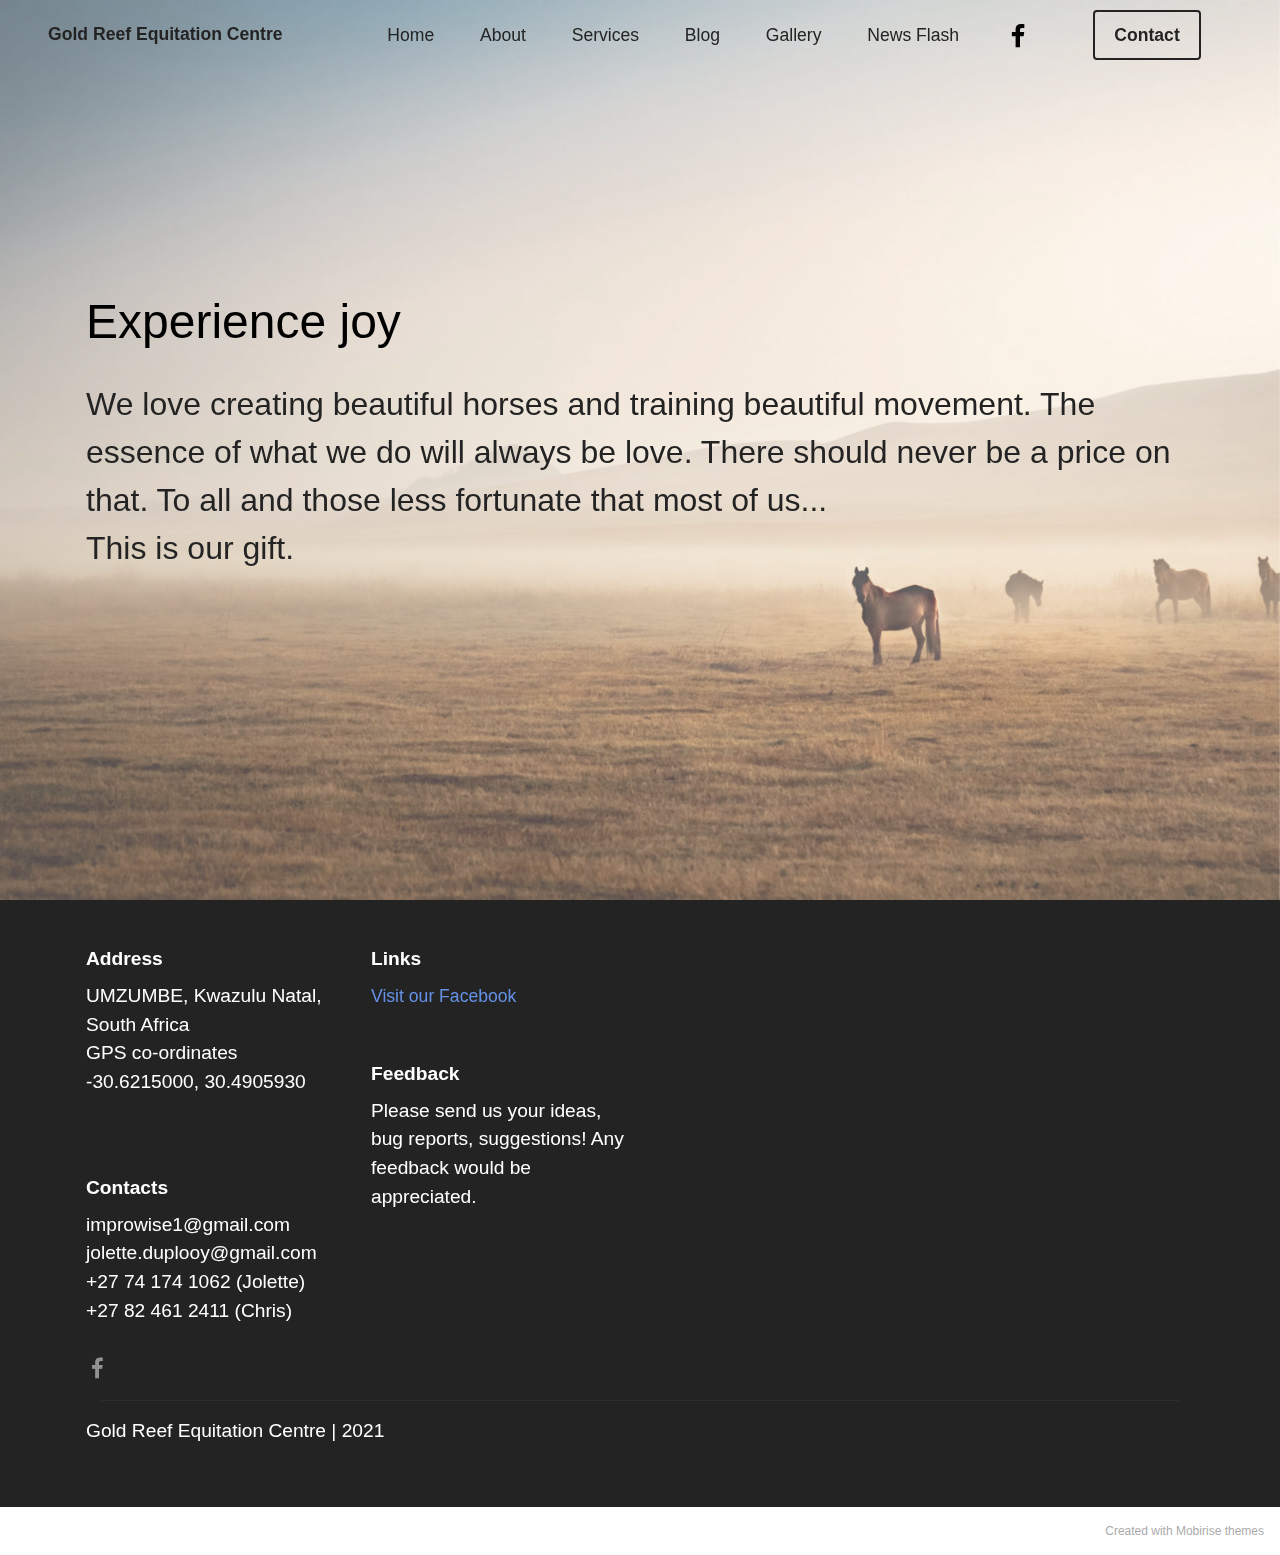
==== index.html @ d046d79e "create github pages" ====
<!DOCTYPE html>
<html  >
<head>
  <!-- Site made with Mobirise Website Builder v5.2.8, https://mobirise.com -->
  <meta charset="UTF-8">
  <meta http-equiv="X-UA-Compatible" content="IE=edge">
  <meta name="generator" content="Mobirise v5.2.8, mobirise.com">
  <meta name="viewport" content="width=device-width, initial-scale=1, minimum-scale=1">
  <link rel="shortcut icon" href="assets/images/logo.png" type="image/x-icon">
  <meta name="description" content="">
  
  
  <title>Home</title>
  <link rel="stylesheet" href="assets/tether/tether.min.css">
  <link rel="stylesheet" href="assets/bootstrap/css/bootstrap.min.css">
  <link rel="stylesheet" href="assets/bootstrap/css/bootstrap-grid.min.css">
  <link rel="stylesheet" href="assets/bootstrap/css/bootstrap-reboot.min.css">
  <link rel="stylesheet" href="assets/dropdown/css/style.css">
  <link rel="stylesheet" href="assets/socicon/css/styles.css">
  <link rel="stylesheet" href="assets/theme/css/style.css">
  <link rel="preload" as="style" href="assets/mobirise/css/mbr-additional.css"><link rel="stylesheet" href="assets/mobirise/css/mbr-additional.css" type="text/css">
  
  
  
  
</head>
<body>
  
  <section class="menu menu1 cid-soJNkq6IC7" once="menu" id="menu1-1">
    

    <nav class="navbar navbar-dropdown navbar-fixed-top navbar-expand-lg">
        <div class="container-fluid">
            <div class="navbar-brand">
                
                <span class="navbar-caption-wrap"><a class="navbar-caption text-black text-primary display-4" href="index.html">Gold Reef Equitation Centre</a></span>
            </div>
            <button class="navbar-toggler" type="button" data-toggle="collapse" data-target="#navbarSupportedContent" aria-controls="navbarNavAltMarkup" aria-expanded="false" aria-label="Toggle navigation">
                <div class="hamburger">
                    <span></span>
                    <span></span>
                    <span></span>
                    <span></span>
                </div>
            </button>
            <div class="collapse navbar-collapse" id="navbarSupportedContent">
                <ul class="navbar-nav nav-dropdown" data-app-modern-menu="true"><li class="nav-item"><a class="nav-link link text-black text-primary display-4" href="index.html">Home</a></li><li class="nav-item"><a class="nav-link link text-black text-primary display-4" href="page1.html">
                            About</a></li><li class="nav-item"><a class="nav-link link text-black text-primary display-4" href="page2.html">
                            Services</a></li><li class="nav-item"><a class="nav-link link text-black text-primary display-4" href="page3.html">
                            Blog</a></li><li class="nav-item"><a class="nav-link link text-black text-primary display-4" href="index.html">
                            Gallery</a></li>
                    <li class="nav-item"><a class="nav-link link text-black text-primary display-4" href="index.html">
                            News Flash</a></li></ul>
                <div class="icons-menu">
                    <a class="iconfont-wrapper" href="https://www.facebook.com/groups/341461612942350/" target="_blank">
                        <span class="p-2 mbr-iconfont socicon-facebook socicon"></span>
                    </a>
                    
                    
                    
                </div>
                <div class="navbar-buttons mbr-section-btn"><a class="btn btn-black-outline display-4" href="index.html">
                        Contact</a></div>
            </div>
        </div>
    </nav>
</section>

<section class="content4 cid-soJPa3qNUN mbr-fullscreen mbr-parallax-background" id="content4-4">
    
    <div class="mbr-overlay" style="opacity: 0.3; background-color: rgb(255, 255, 255);">
    </div>
    <div class="container">
        <div class="row justify-content-center">
            <div class="title col-md-12 col-lg-12">
                <h3 class="mbr-section-title mbr-fonts-style align-center mb-4 display-2">Experience joy</h3>
                <h4 class="mbr-section-subtitle align-center mbr-fonts-style mb-4 display-5">We love creating beautiful horses and training beautiful movement.
 The essence of what we do will always be love. There should never be a price on that. To all and those less fortunate that most of us...
<div>
</div><div>This is our gift.</div></h4>
                
            </div>
        </div>
    </div>
</section>

<section class="footer6 cid-soJOjSfg5V" once="footers" id="footer6-3">

    

    

    <div class="container">
        <div class="row content mbr-white">
            <div class="col-12 col-md-3 mbr-fonts-style display-7">
                <h5 class="mbr-section-subtitle mbr-fonts-style mb-2 display-7">
                    <strong>Address</strong>
                </h5>
                <p class="mbr-text mbr-fonts-style display-7">UMZUMBE, Kwazulu Natal, South Africa<br>GPS co-ordinates -30.6215000, 30.4905930</p> <br>
                <h5 class="mbr-section-subtitle mbr-fonts-style mb-2 mt-4 display-7">
                    <strong>Contacts</strong>
                </h5>
                <p class="mbr-text mbr-fonts-style mb-4 display-7">improwise1@gmail.com&nbsp;<br>
                    jolette.duplooy@gmail.com<br>
                    +27 74 174 1062 (Jolette)<br>+27 82 461 2411 (Chris)<br>
                </p>
            </div>
            <div class="col-12 col-md-3 mbr-fonts-style display-7">
                <h5 class="mbr-section-subtitle mbr-fonts-style mb-2 display-7">
                    <strong>Links</strong>
                </h5>
                <ul class="list mbr-fonts-style mb-4 display-4">
                    <li class="mbr-text item-wrap"><a href="https://www.facebook.com/groups/341461612942350/" class="text-primary" target="_blank">Visit our Facebook</a></li>
                </ul>
                <h5 class="mbr-section-subtitle mbr-fonts-style mb-2 mt-5 display-7">
                    <strong>Feedback</strong>
                </h5>
                <p class="mbr-text mbr-fonts-style mb-4 display-7">
                    Please send us your ideas, bug reports, suggestions! Any feedback would be appreciated.
                </p>
            </div>
            <div class="col-12 col-md-6">
                <div class="google-map"><iframe frameborder="0" style="border:0" src="https://www.google.com/maps/embed?pb=!1m18!1m12!1m3!1d3433.441948932416!2d30.490592999999997!3d-30.621499999999994!2m3!1f0!2f0!3f0!3m2!1i1024!2i768!4f13.1!3m3!1m2!1s0x0%3A0x0!2zMzDCsDM3JzE3LjQiUyAzMMKwMjknMjYuMSJF!5e0!3m2!1sen!2sza!4v1613070758242!5m2!1sen!2sza" allowfullscreen=""></iframe></div>
            </div>
            <div class="col-md-6">
                <div class="social-list align-left">
                    <div class="soc-item">
                        <a href="https://www.facebook.com/groups/341461612942350/" target="_blank">
                            <span class="mbr-iconfont mbr-iconfont-social socicon-facebook socicon"></span>
                        </a>
                    </div>
                    
                    
                    
                    
                    
                </div>
            </div>
        </div>
        <div class="footer-lower">
            <div class="media-container-row">
                <div class="col-sm-12">
                    <hr>
                </div>
            </div>
            <div class="col-sm-12 copyright pl-0">
                <p class="mbr-text mbr-fonts-style mbr-white display-7">
                    Gold Reef Equitation Centre | 2021</p>
            </div>
        </div>
    </div>
</section><section style="background-color: #fff; font-family: -apple-system, BlinkMacSystemFont, 'Segoe UI', 'Roboto', 'Helvetica Neue', Arial, sans-serif; color:#aaa; font-size:12px; padding: 0; align-items: center; display: flex;"><a href="https://mobirise.site/c" style="flex: 1 1; height: 3rem; padding-left: 1rem;"></a><p style="flex: 0 0 auto; margin:0; padding-right:1rem;">Created with <a href="https://mobirise.site/b" style="color:#aaa;">Mobirise</a> themes</p></section><script src="assets/web/assets/jquery/jquery.min.js"></script>  <script src="assets/popper/popper.min.js"></script>  <script src="assets/tether/tether.min.js"></script>  <script src="assets/bootstrap/js/bootstrap.min.js"></script>  <script src="assets/smoothscroll/smooth-scroll.js"></script>  <script src="assets/dropdown/js/nav-dropdown.js"></script>  <script src="assets/dropdown/js/navbar-dropdown.js"></script>  <script src="assets/touchswipe/jquery.touch-swipe.min.js"></script>  <script src="assets/parallax/jarallax.min.js"></script>  <script src="assets/theme/js/script.js"></script>  
  
  
</body>
</html>
---- assets/dropdown/css/style.css ----
.navbar-dropdown {
  left: 0;
  padding: 0;
  position: absolute;
  right: 0;
  top: 0;
  transition: all 0.45s ease;
  z-index: 1030;
  background: #282828; }
  .navbar-dropdown .navbar-logo {
    margin-right: 0.8rem;
    transition: margin 0.3s ease-in-out;
    vertical-align: middle; }
    .navbar-dropdown .navbar-logo img {
      height: 3.125rem;
      transition: all 0.3s ease-in-out; }
    .navbar-dropdown .navbar-logo.mbr-iconfont {
      font-size: 3.125rem;
      line-height: 3.125rem; }
  .navbar-dropdown .navbar-caption {
    font-weight: 700;
    white-space: normal;
    vertical-align: -4px;
    line-height: 3.125rem !important; }
    .navbar-dropdown .navbar-caption, .navbar-dropdown .navbar-caption:hover {
      color: inherit;
      text-decoration: none; }
  .navbar-dropdown .mbr-iconfont + .navbar-caption {
    vertical-align: -1px; }
  .navbar-dropdown.navbar-fixed-top {
    position: fixed; }
  .navbar-dropdown .navbar-brand span {
    vertical-align: -4px; }
  .navbar-dropdown.bg-color.transparent {
    background: none; }
  .navbar-dropdown.navbar-short .navbar-brand {
    padding: 0.625rem 0; }
    .navbar-dropdown.navbar-short .navbar-brand span {
      vertical-align: -1px; }
  .navbar-dropdown.navbar-short .navbar-caption {
    line-height: 2.375rem !important;
    vertical-align: -2px; }
  .navbar-dropdown.navbar-short .navbar-logo {
    margin-right: 0.5rem; }
    .navbar-dropdown.navbar-short .navbar-logo img {
      height: 2.375rem; }
    .navbar-dropdown.navbar-short .navbar-logo.mbr-iconfont {
      font-size: 2.375rem;
      line-height: 2.375rem; }
  .navbar-dropdown.navbar-short .mbr-table-cell {
    height: 3.625rem; }
  .navbar-dropdown .navbar-close {
    left: 0.6875rem;
    position: fixed;
    top: 0.75rem;
    z-index: 1000; }
  .navbar-dropdown .hamburger-icon {
    content: "";
    display: inline-block;
    vertical-align: middle;
    width: 16px;
    -webkit-box-shadow: 0 -6px 0 1px #282828,0 0 0 1px #282828,0 6px 0 1px #282828;
    -moz-box-shadow: 0 -6px 0 1px #282828,0 0 0 1px #282828,0 6px 0 1px #282828;
    box-shadow: 0 -6px 0 1px #282828,0 0 0 1px #282828,0 6px 0 1px #282828; }

.dropdown-menu .dropdown-toggle[data-toggle="dropdown-submenu"]::after {
  border-bottom: 0.35em solid transparent;
  border-left: 0.35em solid;
  border-right: 0;
  border-top: 0.35em solid transparent;
  margin-left: 0.3rem; }

.dropdown-menu .dropdown-item:focus {
  outline: 0; }

.nav-dropdown {
  font-size: 0.75rem;
  font-weight: 500;
  height: auto !important; }
  .nav-dropdown .nav-btn {
    padding-left: 1rem; }
  .nav-dropdown .link {
    margin: .667em 1.667em;
    font-weight: 500;
    padding: 0;
    transition: color .2s ease-in-out; }
    .nav-dropdown .link.dropdown-toggle {
      margin-right: 2.583em; }
      .nav-dropdown .link.dropdown-toggle::after {
        margin-left: .25rem;
        border-top: 0.35em solid;
        border-right: 0.35em solid transparent;
        border-left: 0.35em solid transparent;
        border-bottom: 0; }
      .nav-dropdown .link.dropdown-toggle[aria-expanded="true"] {
        margin: 0;
        padding: 0.667em 3.263em  0.667em 1.667em; }
  .nav-dropdown .link::after,
  .nav-dropdown .dropdown-item::after {
    color: inherit; }
  .nav-dropdown .btn {
    font-size: 0.75rem;
    font-weight: 700;
    letter-spacing: 0;
    margin-bottom: 0;
    padding-left: 1.25rem;
    padding-right: 1.25rem; }
  .nav-dropdown .dropdown-menu {
    border-radius: 0;
    border: 0;
    left: 0;
    margin: 0;
    padding-bottom: 1.25rem;
    padding-top: 1.25rem;
    position: relative; }
  .nav-dropdown .dropdown-submenu {
    margin-left: 0.125rem;
    top: 0; }
  .nav-dropdown .dropdown-item {
    font-weight: 500;
    line-height: 2;
    padding: 0.3846em 4.615em 0.3846em 1.5385em;
    position: relative;
    transition: color .2s ease-in-out, background-color .2s ease-in-out; }
    .nav-dropdown .dropdown-item::after {
      margin-top: -0.3077em;
      position: absolute;
      right: 1.1538em;
      top: 50%; }
    .nav-dropdown .dropdown-item:focus, .nav-dropdown .dropdown-item:hover {
      background: none; }

@media (max-width: 767px) {
  .nav-dropdown.navbar-toggleable-sm {
    bottom: 0;
    display: none;
    left: 0;
    overflow-x: hidden;
    position: fixed;
    top: 0;
    transform: translateX(-100%);
    -ms-transform: translateX(-100%);
    -webkit-transform: translateX(-100%);
    width: 18.75rem;
    z-index: 999; } }
.nav-dropdown.navbar-toggleable-xl {
  bottom: 0;
  display: none;
  left: 0;
  overflow-x: hidden;
  position: fixed;
  top: 0;
  transform: translateX(-100%);
  -ms-transform: translateX(-100%);
  -webkit-transform: translateX(-100%);
  width: 18.75rem;
  z-index: 999; }

.nav-dropdown-sm {
  display: block !important;
  overflow-x: hidden;
  overflow: auto;
  padding-top: 3.875rem; }
  .nav-dropdown-sm::after {
    content: "";
    display: block;
    height: 3rem;
    width: 100%; }
  .nav-dropdown-sm.collapse.in ~ .navbar-close {
    display: block !important; }
  .nav-dropdown-sm.collapsing, .nav-dropdown-sm.collapse.in {
    transform: translateX(0);
    -ms-transform: translateX(0);
    -webkit-transform: translateX(0);
    transition: all 0.25s ease-out;
    -webkit-transition: all 0.25s ease-out;
    background: #282828; }
  .nav-dropdown-sm.collapsing[aria-expanded="false"] {
    transform: translateX(-100%);
    -ms-transform: translateX(-100%);
    -webkit-transform: translateX(-100%); }
  .nav-dropdown-sm .nav-item {
    display: block;
    margin-left: 0 !important;
    padding-left: 0; }
  .nav-dropdown-sm .link,
  .nav-dropdown-sm .dropdown-item {
    border-top: 1px dotted rgba(255, 255, 255, 0.1);
    font-size: 0.8125rem;
    line-height: 1.6;
    margin: 0 !important;
    padding: 0.875rem 2.4rem 0.875rem 1.5625rem !important;
    position: relative;
    white-space: normal; }
    .nav-dropdown-sm .link:focus, .nav-dropdown-sm .link:hover,
    .nav-dropdown-sm .dropdown-item:focus,
    .nav-dropdown-sm .dropdown-item:hover {
      background: rgba(0, 0, 0, 0.2) !important;
      color: #c0a375; }
  .nav-dropdown-sm .nav-btn {
    position: relative;
    padding: 1.5625rem 1.5625rem 0 1.5625rem; }
    .nav-dropdown-sm .nav-btn::before {
      border-top: 1px dotted rgba(255, 255, 255, 0.1);
      content: "";
      left: 0;
      position: absolute;
      top: 0;
      width: 100%; }
    .nav-dropdown-sm .nav-btn + .nav-btn {
      padding-top: 0.625rem; }
      .nav-dropdown-sm .nav-btn + .nav-btn::before {
        display: none; }
  .nav-dropdown-sm .btn {
    padding: 0.625rem 0; }
  .nav-dropdown-sm .dropdown-toggle[data-toggle="dropdown-submenu"]::after {
    margin-left: .25rem;
    border-top: 0.35em solid;
    border-right: 0.35em solid transparent;
    border-left: 0.35em solid transparent;
    border-bottom: 0; }
  .nav-dropdown-sm .dropdown-toggle[data-toggle="dropdown-submenu"][aria-expanded="true"]::after {
    border-top: 0;
    border-right: 0.35em solid transparent;
    border-left: 0.35em solid transparent;
    border-bottom: 0.35em solid; }
  .nav-dropdown-sm .dropdown-menu {
    margin: 0;
    padding: 0;
    position: relative;
    top: 0;
    left: 0;
    width: 100%;
    border: 0;
    float: none;
    border-radius: 0;
    background: none; }
  .nav-dropdown-sm .dropdown-submenu {
    left: 100%;
    margin-left: 0.125rem;
    margin-top: -1.25rem;
    top: 0; }

.navbar-toggleable-sm .nav-dropdown .dropdown-menu {
  position: absolute; }

.navbar-toggleable-sm .nav-dropdown .dropdown-submenu {
  left: 100%;
  margin-left: 0.125rem;
  margin-top: -1.25rem;
  top: 0; }

.navbar-toggleable-sm.opened .nav-dropdown .dropdown-menu {
  position: relative; }

.navbar-toggleable-sm.opened .nav-dropdown .dropdown-submenu {
  left: 0;
  margin-left: 00rem;
  margin-top: 0rem;
  top: 0; }

.is-builder .nav-dropdown.collapsing {
  transition: none !important; }

/*# sourceMappingURL=style.css.map */
---- assets/socicon/css/styles.css ----
@charset "UTF-8";

@font-face {
  font-family: 'Socicon';
  src:  url('../fonts/socicon.eot');
  src:  url('../fonts/socicon.eot?#iefix') format('embedded-opentype'),
    url('../fonts/socicon.woff2') format('woff2'),
    url('../fonts/socicon.ttf') format('truetype'),
    url('../fonts/socicon.woff') format('woff'),
    url('../fonts/socicon.svg#socicon') format('svg');
  font-weight: normal;
  font-style: normal;
}

[data-icon]:before {
  font-family: "socicon" !important;
  content: attr(data-icon);
  font-style: normal !important;
  font-weight: normal !important;
  font-variant: normal !important;
  text-transform: none !important;
  speak: none;
  line-height: 1;
  -webkit-font-smoothing: antialiased;
  -moz-osx-font-smoothing: grayscale;
}

[class^="socicon-"], [class*=" socicon-"] {
  /* use !important to prevent issues with browser extensions that change fonts */
  font-family: 'Socicon' !important;
  speak: none;
  font-style: normal;
  font-weight: normal;
  font-variant: normal;
  text-transform: none;
  line-height: 1;

  /* Better Font Rendering =========== */
  -webkit-font-smoothing: antialiased;
  -moz-osx-font-smoothing: grayscale;
}

.socicon-eitaa:before {
  content: "\e97c";
}
.socicon-soroush:before {
  content: "\e97d";
}
.socicon-bale:before {
  content: "\e97e";
}
.socicon-zazzle:before {
  content: "\e97b";
}
.socicon-society6:before {
  content: "\e97a";
}
.socicon-redbubble:before {
  content: "\e979";
}
.socicon-avvo:before {
  content: "\e978";
}
.socicon-stitcher:before {
  content: "\e977";
}
.socicon-googlehangouts:before {
  content: "\e974";
}
.socicon-dlive:before {
  content: "\e975";
}
.socicon-vsco:before {
  content: "\e976";
}
.socicon-flipboard:before {
  content: "\e973";
}
.socicon-ubuntu:before {
  content: "\e958";
}
.socicon-artstation:before {
  content: "\e959";
}
.socicon-invision:before {
  content: "\e95a";
}
.socicon-torial:before {
  content: "\e95b";
}
.socicon-collectorz:before {
  content: "\e95c";
}
.socicon-seenthis:before {
  content: "\e95d";
}
.socicon-googleplaymusic:before {
  content: "\e95e";
}
.socicon-debian:before {
  content: "\e95f";
}
.socicon-filmfreeway:before {
  content: "\e960";
}
.socicon-gnome:before {
  content: "\e961";
}
.socicon-itchio:before {
  content: "\e962";
}
.socicon-jamendo:before {
  content: "\e963";
}
.socicon-mix:before {
  content: "\e964";
}
.socicon-sharepoint:before {
  content: "\e965";
}
.socicon-tinder:before {
  content: "\e966";
}
.socicon-windguru:before {
  content: "\e967";
}
.socicon-cdbaby:before {
  content: "\e968";
}
.socicon-elementaryos:before {
  content: "\e969";
}
.socicon-stage32:before {
  content: "\e96a";
}
.socicon-tiktok:before {
  content: "\e96b";
}
.socicon-gitter:before {
  content: "\e96c";
}
.socicon-letterboxd:before {
  content: "\e96d";
}
.socicon-threema:before {
  content: "\e96e";
}
.socicon-splice:before {
  content: "\e96f";
}
.socicon-metapop:before {
  content: "\e970";
}
.socicon-naver:before {
  content: "\e971";
}
.socicon-remote:before {
  content: "\e972";
}
.socicon-internet:before {
  content: "\e957";
}
.socicon-moddb:before {
  content: "\e94b";
}
.socicon-indiedb:before {
  content: "\e94c";
}
.socicon-traxsource:before {
  content: "\e94d";
}
.socicon-gamefor:before {
  content: "\e94e";
}
.socicon-pixiv:before {
  content: "\e94f";
}
.socicon-myanimelist:before {
  content: "\e950";
}
.socicon-blackberry:before {
  content: "\e951";
}
.socicon-wickr:before {
  content: "\e952";
}
.socicon-spip:before {
  content: "\e953";
}
.socicon-napster:before {
  content: "\e954";
}
.socicon-beatport:before {
  content: "\e955";
}
.socicon-hackerone:before {
  content: "\e956";
}
.socicon-hackernews:before {
  content: "\e946";
}
.socicon-smashwords:before {
  content: "\e947";
}
.socicon-kobo:before {
  content: "\e948";
}
.socicon-bookbub:before {
  content: "\e949";
}
.socicon-mailru:before {
  content: "\e94a";
}
.socicon-gitlab:before {
  content: "\e945";
}
.socicon-instructables:before {
  content: "\e944";
}
.socicon-portfolio:before {
  content: "\e943";
}
.socicon-codered:before {
  content: "\e940";
}
.socicon-origin:before {
  content: "\e941";
}
.socicon-nextdoor:before {
  content: "\e942";
}
.socicon-udemy:before {
  content: "\e93f";
}
.socicon-livemaster:before {
  content: "\e93e";
}
.socicon-crunchbase:before {
  content: "\e93b";
}
.socicon-homefy:before {
  content: "\e93c";
}
.socicon-calendly:before {
  content: "\e93d";
}
.socicon-realtor:before {
  content: "\e90f";
}
.socicon-tidal:before {
  content: "\e910";
}
.socicon-qobuz:before {
  content: "\e911";
}
.socicon-natgeo:before {
  content: "\e912";
}
.socicon-mastodon:before {
  content: "\e913";
}
.socicon-unsplash:before {
  content: "\e914";
}
.socicon-homeadvisor:before {
  content: "\e915";
}
.socicon-angieslist:before {
  content: "\e916";
}
.socicon-codepen:before {
  content: "\e917";
}
.socicon-slack:before {
  content: "\e918";
}
.socicon-openaigym:before {
  content: "\e919";
}
.socicon-logmein:before {
  content: "\e91a";
}
.socicon-fiverr:before {
  content: "\e91b";
}
.socicon-gotomeeting:before {
  content: "\e91c";
}
.socicon-aliexpress:before {
  content: "\e91d";
}
.socicon-guru:before {
  content: "\e91e";
}
.socicon-appstore:before {
  content: "\e91f";
}
.socicon-homes:before {
  content: "\e920";
}
.socicon-zoom:before {
  content: "\e921";
}
.socicon-alibaba:before {
  content: "\e922";
}
.socicon-craigslist:before {
  content: "\e923";
}
.socicon-wix:before {
  content: "\e924";
}
.socicon-redfin:before {
  content: "\e925";
}
.socicon-googlecalendar:before {
  content: "\e926";
}
.socicon-shopify:before {
  content: "\e927";
}
.socicon-freelancer:before {
  content: "\e928";
}
.socicon-seedrs:before {
  content: "\e929";
}
.socicon-bing:before {
  content: "\e92a";
}
.socicon-doodle:before {
  content: "\e92b";
}
.socicon-bonanza:before {
  content: "\e92c";
}
.socicon-squarespace:before {
  content: "\e92d";
}
.socicon-toptal:before {
  content: "\e92e";
}
.socicon-gust:before {
  content: "\e92f";
}
.socicon-ask:before {
  content: "\e930";
}
.socicon-trulia:before {
  content: "\e931";
}
.socicon-loomly:before {
  content: "\e932";
}
.socicon-ghost:before {
  content: "\e933";
}
.socicon-upwork:before {
  content: "\e934";
}
.socicon-fundable:before {
  content: "\e935";
}
.socicon-booking:before {
  content: "\e936";
}
.socicon-googlemaps:before {
  content: "\e937";
}
.socicon-zillow:before {
  content: "\e938";
}
.socicon-niconico:before {
  content: "\e939";
}
.socicon-toneden:before {
  content: "\e93a";
}
.socicon-augment:before {
  content: "\e908";
}
.socicon-bitbucket:before {
  content: "\e909";
}
.socicon-fyuse:before {
  content: "\e90a";
}
.socicon-yt-gaming:before {
  content: "\e90b";
}
.socicon-sketchfab:before {
  content: "\e90c";
}
.socicon-mobcrush:before {
  content: "\e90d";
}
.socicon-microsoft:before {
  content: "\e90e";
}
.socicon-pandora:before {
  content: "\e907";
}
.socicon-messenger:before {
  content: "\e906";
}
.socicon-gamewisp:before {
  content: "\e905";
}
.socicon-bloglovin:before {
  content: "\e904";
}
.socicon-tunein:before {
  content: "\e903";
}
.socicon-gamejolt:before {
  content: "\e901";
}
.socicon-trello:before {
  content: "\e902";
}
.socicon-spreadshirt:before {
  content: "\e900";
}
.socicon-500px:before {
  content: "\e000";
}
.socicon-8tracks:before {
  content: "\e001";
}
.socicon-airbnb:before {
  content: "\e002";
}
.socicon-alliance:before {
  content: "\e003";
}
.socicon-amazon:before {
  content: "\e004";
}
.socicon-amplement:before {
  content: "\e005";
}
.socicon-android:before {
  content: "\e006";
}
.socicon-angellist:before {
  content: "\e007";
}
.socicon-apple:before {
  content: "\e008";
}
.socicon-appnet:before {
  content: "\e009";
}
.socicon-baidu:before {
  content: "\e00a";
}
.socicon-bandcamp:before {
  content: "\e00b";
}
.socicon-battlenet:before {
  content: "\e00c";
}
.socicon-mixer:before {
  content: "\e00d";
}
.socicon-bebee:before {
  content: "\e00e";
}
.socicon-bebo:before {
  content: "\e00f";
}
.socicon-behance:before {
  content: "\e010";
}
.socicon-blizzard:before {
  content: "\e011";
}
.socicon-blogger:before {
  content: "\e012";
}
.socicon-buffer:before {
  content: "\e013";
}
.socicon-chrome:before {
  content: "\e014";
}
.socicon-coderwall:before {
  content: "\e015";
}
.socicon-curse:before {
  content: "\e016";
}
.socicon-dailymotion:before {
  content: "\e017";
}
.socicon-deezer:before {
  content: "\e018";
}
.socicon-delicious:before {
  content: "\e019";
}
.socicon-deviantart:before {
  content: "\e01a";
}
.socicon-diablo:before {
  content: "\e01b";
}
.socicon-digg:before {
  content: "\e01c";
}
.socicon-discord:before {
  content: "\e01d";
}
.socicon-disqus:before {
  content: "\e01e";
}
.socicon-douban:before {
  content: "\e01f";
}
.socicon-draugiem:before {
  content: "\e020";
}
.socicon-dribbble:before {
  content: "\e021";
}
.socicon-drupal:before {
  content: "\e022";
}
.socicon-ebay:before {
  content: "\e023";
}
.socicon-ello:before {
  content: "\e024";
}
.socicon-endomodo:before {
  content: "\e025";
}
.socicon-envato:before {
  content: "\e026";
}
.socicon-etsy:before {
  content: "\e027";
}
.socicon-facebook:before {
  content: "\e028";
}
.socicon-feedburner:before {
  content: "\e029";
}
.socicon-filmweb:before {
  content: "\e02a";
}
.socicon-firefox:before {
  content: "\e02b";
}
.socicon-flattr:before {
  content: "\e02c";
}
.socicon-flickr:before {
  content: "\e02d";
}
.socicon-formulr:before {
  content: "\e02e";
}
.socicon-forrst:before {
  content: "\e02f";
}
.socicon-foursquare:before {
  content: "\e030";
}
.socicon-friendfeed:before {
  content: "\e031";
}
.socicon-github:before {
  content: "\e032";
}
.socicon-goodreads:before {
  content: "\e033";
}
.socicon-google:before {
  content: "\e034";
}
.socicon-googlescholar:before {
  content: "\e035";
}
.socicon-googlegroups:before {
  content: "\e036";
}
.socicon-googlephotos:before {
  content: "\e037";
}
.socicon-googleplus:before {
  content: "\e038";
}
.socicon-grooveshark:before {
  content: "\e039";
}
.socicon-hackerrank:before {
  content: "\e03a";
}
.socicon-hearthstone:before {
  content: "\e03b";
}
.socicon-hellocoton:before {
  content: "\e03c";
}
.socicon-heroes:before {
  content: "\e03d";
}
.socicon-smashcast:before {
  content: "\e03e";
}
.socicon-horde:before {
  content: "\e03f";
}
.socicon-houzz:before {
  content: "\e040";
}
.socicon-icq:before {
  content: "\e041";
}
.socicon-identica:before {
  content: "\e042";
}
.socicon-imdb:before {
  content: "\e043";
}
.socicon-instagram:before {
  content: "\e044";
}
.socicon-issuu:before {
  content: "\e045";
}
.socicon-istock:before {
  content: "\e046";
}
.socicon-itunes:before {
  content: "\e047";
}
.socicon-keybase:before {
  content: "\e048";
}
.socicon-lanyrd:before {
  content: "\e049";
}
.socicon-lastfm:before {
  content: "\e04a";
}
.socicon-line:before {
  content: "\e04b";
}
.socicon-linkedin:before {
  content: "\e04c";
}
.socicon-livejournal:before {
  content: "\e04d";
}
.socicon-lyft:before {
  content: "\e04e";
}
.socicon-macos:before {
  content: "\e04f";
}
.socicon-mail:before {
  content: "\e050";
}
.socicon-medium:before {
  content: "\e051";
}
.socicon-meetup:before {
  content: "\e052";
}
.socicon-mixcloud:before {
  content: "\e053";
}
.socicon-modelmayhem:before {
  content: "\e054";
}
.socicon-mumble:before {
  content: "\e055";
}
.socicon-myspace:before {
  content: "\e056";
}
.socicon-newsvine:before {
  content: "\e057";
}
.socicon-nintendo:before {
  content: "\e058";
}
.socicon-npm:before {
  content: "\e059";
}
.socicon-odnoklassniki:before {
  content: "\e05a";
}
.socicon-openid:before {
  content: "\e05b";
}
.socicon-opera:before {
  content: "\e05c";
}
.socicon-outlook:before {
  content: "\e05d";
}
.socicon-overwatch:before {
  content: "\e05e";
}
.socicon-patreon:before {
  content: "\e05f";
}
.socicon-paypal:before {
  content: "\e060";
}
.socicon-periscope:before {
  content: "\e061";
}
.socicon-persona:before {
  content: "\e062";
}
.socicon-pinterest:before {
  content: "\e063";
}
.socicon-play:before {
  content: "\e064";
}
.socicon-player:before {
  content: "\e065";
}
.socicon-playstation:before {
  content: "\e066";
}
.socicon-pocket:before {
  content: "\e067";
}
.socicon-qq:before {
  content: "\e068";
}
.socicon-quora:before {
  content: "\e069";
}
.socicon-raidcall:before {
  content: "\e06a";
}
.socicon-ravelry:before {
  content: "\e06b";
}
.socicon-reddit:before {
  content: "\e06c";
}
.socicon-renren:before {
  content: "\e06d";
}
.socicon-researchgate:before {
  content: "\e06e";
}
.socicon-residentadvisor:before {
  content: "\e06f";
}
.socicon-reverbnation:before {
  content: "\e070";
}
.socicon-rss:before {
  content: "\e071";
}
.socicon-sharethis:before {
  content: "\e072";
}
.socicon-skype:before {
  content: "\e073";
}
.socicon-slideshare:before {
  content: "\e074";
}
.socicon-smugmug:before {
  content: "\e075";
}
.socicon-snapchat:before {
  content: "\e076";
}
.socicon-songkick:before {
  content: "\e077";
}
.socicon-soundcloud:before {
  content: "\e078";
}
.socicon-spotify:before {
  content: "\e079";
}
.socicon-stackexchange:before {
  content: "\e07a";
}
.socicon-stackoverflow:before {
  content: "\e07b";
}
.socicon-starcraft:before {
  content: "\e07c";
}
.socicon-stayfriends:before {
  content: "\e07d";
}
.socicon-steam:before {
  content: "\e07e";
}
.socicon-storehouse:before {
  content: "\e07f";
}
.socicon-strava:before {
  content: "\e080";
}
.socicon-streamjar:before {
  content: "\e081";
}
.socicon-stumbleupon:before {
  content: "\e082";
}
.socicon-swarm:before {
  content: "\e083";
}
.socicon-teamspeak:before {
  content: "\e084";
}
.socicon-teamviewer:before {
  content: "\e085";
}
.socicon-technorati:before {
  content: "\e086";
}
.socicon-telegram:before {
  content: "\e087";
}
.socicon-tripadvisor:before {
  content: "\e088";
}
.socicon-tripit:before {
  content: "\e089";
}
.socicon-triplej:before {
  content: "\e08a";
}
.socicon-tumblr:before {
  content: "\e08b";
}
.socicon-twitch:before {
  content: "\e08c";
}
.socicon-twitter:before {
  content: "\e08d";
}
.socicon-uber:before {
  content: "\e08e";
}
.socicon-ventrilo:before {
  content: "\e08f";
}
.socicon-viadeo:before {
  content: "\e090";
}
.socicon-viber:before {
  content: "\e091";
}
.socicon-viewbug:before {
  content: "\e092";
}
.socicon-vimeo:before {
  content: "\e093";
}
.socicon-vine:before {
  content: "\e094";
}
.socicon-vkontakte:before {
  content: "\e095";
}
.socicon-warcraft:before {
  content: "\e096";
}
.socicon-wechat:before {
  content: "\e097";
}
.socicon-weibo:before {
  content: "\e098";
}
.socicon-whatsapp:before {
  content: "\e099";
}
.socicon-wikipedia:before {
  content: "\e09a";
}
.socicon-windows:before {
  content: "\e09b";
}
.socicon-wordpress:before {
  content: "\e09c";
}
.socicon-wykop:before {
  content: "\e09d";
}
.socicon-xbox:before {
  content: "\e09e";
}
.socicon-xing:before {
  content: "\e09f";
}
.socicon-yahoo:before {
  content: "\e0a0";
}
.socicon-yammer:before {
  content: "\e0a1";
}
.socicon-yandex:before {
  content: "\e0a2";
}
.socicon-yelp:before {
  content: "\e0a3";
}
.socicon-younow:before {
  content: "\e0a4";
}
.socicon-youtube:before {
  content: "\e0a5";
}
.socicon-zapier:before {
  content: "\e0a6";
}
.socicon-zerply:before {
  content: "\e0a7";
}
.socicon-zomato:before {
  content: "\e0a8";
}
.socicon-zynga:before {
  content: "\e0a9";
}
---- assets/theme/css/style.css ----
@charset "UTF-8";
section {
  background-color: #ffffff;
}

body {
  font-style: normal;
  line-height: 1.5;
  font-weight: 400;
  color: #232323;
  position: relative;
}

section,
.container,
.container-fluid {
  position: relative;
  word-wrap: break-word;
}

a.mbr-iconfont:hover {
  text-decoration: none;
}

.article .lead p,
.article .lead ul,
.article .lead ol,
.article .lead pre,
.article .lead blockquote {
  margin-bottom: 0;
}

a {
  font-style: normal;
  font-weight: 400;
  cursor: pointer;
}
a, a:hover {
  text-decoration: none;
}

.mbr-section-title {
  font-style: normal;
  line-height: 1.3;
}

.mbr-section-subtitle {
  line-height: 1.3;
}

.mbr-text {
  font-style: normal;
  line-height: 1.7;
}

h1,
h2,
h3,
h4,
h5,
h6,
.display-1,
.display-2,
.display-4,
.display-5,
.display-7,
span,
p,
a {
  line-height: 1;
  word-break: break-word;
  word-wrap: break-word;
  font-weight: 400;
}

b,
strong {
  font-weight: bold;
}

input:-webkit-autofill, input:-webkit-autofill:hover, input:-webkit-autofill:focus, input:-webkit-autofill:active {
  transition-delay: 9999s;
  -webkit-transition-property: background-color, color;
  transition-property: background-color, color;
}

textarea[type=hidden] {
  display: none;
}

section {
  background-position: 50% 50%;
  background-repeat: no-repeat;
  background-size: cover;
}
section .mbr-background-video,
section .mbr-background-video-preview {
  position: absolute;
  bottom: 0;
  left: 0;
  right: 0;
  top: 0;
}

.hidden {
  visibility: hidden;
}

.mbr-z-index20 {
  z-index: 20;
}

/*! Base colors */
.mbr-white {
  color: #ffffff;
}

.mbr-black {
  color: #111111;
}

.mbr-bg-white {
  background-color: #ffffff;
}

.mbr-bg-black {
  background-color: #000000;
}

/*! Text-aligns */
.align-left {
  text-align: left;
}

.align-center {
  text-align: center;
}

.align-right {
  text-align: right;
}

/*! Font-weight  */
.mbr-light {
  font-weight: 300;
}

.mbr-regular {
  font-weight: 400;
}

.mbr-semibold {
  font-weight: 500;
}

.mbr-bold {
  font-weight: 700;
}

/*! Media  */
.media-content {
  flex-basis: 100%;
}

.media-container-row {
  display: flex;
  flex-direction: row;
  flex-wrap: wrap;
  justify-content: center;
  align-content: center;
  align-items: start;
}
.media-container-row .media-size-item {
  width: 400px;
}

.media-container-column {
  display: flex;
  flex-direction: column;
  flex-wrap: wrap;
  justify-content: center;
  align-content: center;
  align-items: stretch;
}
.media-container-column > * {
  width: 100%;
}

@media (min-width: 992px) {
  .media-container-row {
    flex-wrap: nowrap;
  }
}
figure {
  margin-bottom: 0;
  overflow: hidden;
}

figure[mbr-media-size] {
  transition: width 0.1s;
}

img,
iframe {
  display: block;
  width: 100%;
}

.card {
  background-color: transparent;
  border: none;
}

.card-box {
  width: 100%;
}

.card-img {
  text-align: center;
  flex-shrink: 0;
  -webkit-flex-shrink: 0;
}

.media {
  max-width: 100%;
  margin: 0 auto;
}

.mbr-figure {
  align-self: center;
}

.media-container > div {
  max-width: 100%;
}

.mbr-figure img,
.card-img img {
  width: 100%;
}

@media (max-width: 991px) {
  .media-size-item {
    width: auto !important;
  }

  .media {
    width: auto;
  }

  .mbr-figure {
    width: 100% !important;
  }
}
/*! Buttons */
.mbr-section-btn {
  margin-left: -0.6rem;
  margin-right: -0.6rem;
  font-size: 0;
}

.btn {
  font-weight: 600;
  border-width: 1px;
  font-style: normal;
  margin: 0.6rem 0.6rem;
  white-space: normal;
  transition: all 0.2s ease-in-out;
  display: inline-flex;
  align-items: center;
  justify-content: center;
  word-break: break-word;
}

.btn-sm {
  font-weight: 600;
  letter-spacing: 0px;
  transition: all 0.3s ease-in-out;
}

.btn-md {
  font-weight: 600;
  letter-spacing: 0px;
  transition: all 0.3s ease-in-out;
}

.btn-lg {
  font-weight: 600;
  letter-spacing: 0px;
  transition: all 0.3s ease-in-out;
}

.btn-form {
  margin: 0;
}
.btn-form:hover {
  cursor: pointer;
}

nav .mbr-section-btn {
  margin-left: 0rem;
  margin-right: 0rem;
}

/*! Btn icon margin */
.btn .mbr-iconfont,
.btn.btn-sm .mbr-iconfont {
  order: 1;
  cursor: pointer;
  margin-left: 0.5rem;
  vertical-align: sub;
}

.btn.btn-md .mbr-iconfont,
.btn.btn-md .mbr-iconfont {
  margin-left: 0.8rem;
}

.mbr-regular {
  font-weight: 400;
}

.mbr-semibold {
  font-weight: 500;
}

.mbr-bold {
  font-weight: 700;
}

[type=submit] {
  -webkit-appearance: none;
}

/*! Full-screen */
.mbr-fullscreen .mbr-overlay {
  min-height: 100vh;
}

.mbr-fullscreen {
  display: flex;
  display: -moz-flex;
  display: -ms-flex;
  display: -o-flex;
  align-items: center;
  min-height: 100vh;
  padding-top: 3rem;
  padding-bottom: 3rem;
}

/*! Map */
.map {
  height: 25rem;
  position: relative;
}
.map iframe {
  width: 100%;
  height: 100%;
}

/*! Scroll to top arrow */
.mbr-arrow-up {
  bottom: 25px;
  right: 90px;
  position: fixed;
  text-align: right;
  z-index: 5000;
  color: #ffffff;
  font-size: 22px;
}

.mbr-arrow-up a {
  background: rgba(0, 0, 0, 0.2);
  border-radius: 50%;
  color: #fff;
  display: inline-block;
  height: 60px;
  width: 60px;
  border: 2px solid #fff;
  outline-style: none !important;
  position: relative;
  text-decoration: none;
  transition: all 0.3s ease-in-out;
  cursor: pointer;
  text-align: center;
}
.mbr-arrow-up a:hover {
  background-color: rgba(0, 0, 0, 0.4);
}
.mbr-arrow-up a i {
  line-height: 60px;
}

.mbr-arrow-up-icon {
  display: block;
  color: #fff;
}

.mbr-arrow-up-icon::before {
  content: "›";
  display: inline-block;
  font-family: serif;
  font-size: 22px;
  line-height: 1;
  font-style: normal;
  position: relative;
  top: 6px;
  left: -4px;
  transform: rotate(-90deg);
}

/*! Arrow Down */
.mbr-arrow {
  position: absolute;
  bottom: 45px;
  left: 50%;
  width: 60px;
  height: 60px;
  cursor: pointer;
  background-color: rgba(80, 80, 80, 0.5);
  border-radius: 50%;
  transform: translateX(-50%);
}
@media (max-width: 767px) {
  .mbr-arrow {
    display: none;
  }
}
.mbr-arrow > a {
  display: inline-block;
  text-decoration: none;
  outline-style: none;
  -webkit-animation: arrowdown 1.7s ease-in-out infinite;
          animation: arrowdown 1.7s ease-in-out infinite;
  color: #ffffff;
}
.mbr-arrow > a > i {
  position: absolute;
  top: -2px;
  left: 15px;
  font-size: 2rem;
}

#scrollToTop a i::before {
  content: "";
  position: absolute;
  display: block;
  border-bottom: 2.5px solid #fff;
  border-left: 2.5px solid #fff;
  width: 27.8%;
  height: 27.8%;
  left: 50%;
  top: 51%;
  transform: translateY(-30%) translateX(-50%) rotate(135deg);
}

@keyframes arrowdown {
  0% {
    transform: translateY(0px);
  }
  50% {
    transform: translateY(-5px);
  }
  100% {
    transform: translateY(0px);
  }
}
@-webkit-keyframes arrowdown {
  0% {
    transform: translateY(0px);
  }
  50% {
    transform: translateY(-5px);
  }
  100% {
    transform: translateY(0px);
  }
}
@media (max-width: 500px) {
  .mbr-arrow-up {
    left: 0;
    right: 0;
    text-align: center;
  }
}
/*Gradients animation*/
@keyframes gradient-animation {
  from {
    background-position: 0% 100%;
    -webkit-animation-timing-function: ease-in-out;
            animation-timing-function: ease-in-out;
  }
  to {
    background-position: 100% 0%;
    -webkit-animation-timing-function: ease-in-out;
            animation-timing-function: ease-in-out;
  }
}
@-webkit-keyframes gradient-animation {
  from {
    background-position: 0% 100%;
    -webkit-animation-timing-function: ease-in-out;
            animation-timing-function: ease-in-out;
  }
  to {
    background-position: 100% 0%;
    -webkit-animation-timing-function: ease-in-out;
            animation-timing-function: ease-in-out;
  }
}
.bg-gradient {
  background-size: 200% 200%;
  animation: gradient-animation 5s infinite alternate;
  -webkit-animation: gradient-animation 5s infinite alternate;
}

.menu .navbar-brand {
  display: -webkit-flex;
}
.menu .navbar-brand span {
  display: flex;
  display: -webkit-flex;
}
.menu .navbar-brand .navbar-caption-wrap {
  display: -webkit-flex;
}
.menu .navbar-brand .navbar-logo img {
  display: -webkit-flex;
  width: auto;
}
@media (min-width: 768px) and (max-width: 991px) {
  .menu .navbar-toggleable-sm .navbar-nav {
    display: -ms-flexbox;
  }
}
@media (max-width: 991px) {
  .menu .navbar-collapse {
    max-height: 93.5vh;
  }
  .menu .navbar-collapse.show {
    overflow: auto;
  }
}
@media (min-width: 992px) {
  .menu .navbar-nav.nav-dropdown {
    display: -webkit-flex;
  }
  .menu .navbar-toggleable-sm .navbar-collapse {
    display: -webkit-flex !important;
  }
  .menu .collapsed .navbar-collapse {
    max-height: 93.5vh;
  }
  .menu .collapsed .navbar-collapse.show {
    overflow: auto;
  }
}
@media (max-width: 767px) {
  .menu .navbar-collapse {
    max-height: 80vh;
  }
}

.nav-link .mbr-iconfont {
  margin-right: 0.5rem;
}

.navbar {
  display: -webkit-flex;
  -webkit-flex-wrap: wrap;
  -webkit-align-items: center;
  -webkit-justify-content: space-between;
}

.navbar-collapse {
  -webkit-flex-basis: 100%;
  -webkit-flex-grow: 1;
  -webkit-align-items: center;
}

.nav-dropdown .link {
  padding: 0.667em 1.667em !important;
  margin: 0 !important;
}

.nav {
  display: -webkit-flex;
  -webkit-flex-wrap: wrap;
}

.row {
  display: -webkit-flex;
  -webkit-flex-wrap: wrap;
}

.justify-content-center {
  -webkit-justify-content: center;
}

.form-inline {
  display: -webkit-flex;
}

.card-wrapper {
  -webkit-flex: 1;
}

.carousel-control {
  z-index: 10;
  display: -webkit-flex;
}

.carousel-controls {
  display: -webkit-flex;
}

.media {
  display: -webkit-flex;
}

.form-group:focus {
  outline: none;
}

.jq-selectbox__select {
  padding: 7px 0;
  position: relative;
}

.jq-selectbox__dropdown {
  overflow: hidden;
  border-radius: 10px;
  position: absolute;
  top: 100%;
  left: 0 !important;
  width: 100% !important;
}

.jq-selectbox__trigger-arrow {
  right: 0;
  transform: translateY(-50%);
}

.jq-selectbox li {
  padding: 1.07em 0.5em;
}

input[type=range] {
  padding-left: 0 !important;
  padding-right: 0 !important;
}

.modal-dialog,
.modal-content {
  height: 100%;
}

.modal-dialog .carousel-inner {
  height: calc(100vh - 1.75rem);
}
@media (max-width: 575px) {
  .modal-dialog .carousel-inner {
    height: calc(100vh - 1rem);
  }
}

.carousel-item {
  text-align: center;
}

.carousel-item img {
  margin: auto;
}

.navbar-toggler {
  align-self: flex-start;
  padding: 0.25rem 0.75rem;
  font-size: 1.25rem;
  line-height: 1;
  background: transparent;
  border: 1px solid transparent;
  border-radius: 0.25rem;
}

.navbar-toggler:focus,
.navbar-toggler:hover {
  text-decoration: none;
}

.navbar-toggler-icon {
  display: inline-block;
  width: 1.5em;
  height: 1.5em;
  vertical-align: middle;
  content: "";
  background: no-repeat center center;
  background-size: 100% 100%;
}

.navbar-toggler-left {
  position: absolute;
  left: 1rem;
}

.navbar-toggler-right {
  position: absolute;
  right: 1rem;
}

.card-img {
  width: auto;
}

.menu .navbar.collapsed:not(.beta-menu) {
  flex-direction: column;
}

.carousel-item.active,
.carousel-item-next,
.carousel-item-prev {
  display: flex;
}

.note-air-layout .dropup .dropdown-menu,
.note-air-layout .navbar-fixed-bottom .dropdown .dropdown-menu {
  bottom: initial !important;
}

html,
body {
  height: auto;
  min-height: 100vh;
}

.dropup .dropdown-toggle::after {
  display: none;
}

.form-asterisk {
  font-family: initial;
  position: absolute;
  top: -2px;
  font-weight: normal;
}

.form-control-label {
  position: relative;
  cursor: pointer;
  margin-bottom: 0.357em;
  padding: 0;
}

.alert {
  color: #ffffff;
  border-radius: 0;
  border: 0;
  font-size: 1.1rem;
  line-height: 1.5;
  margin-bottom: 1.875rem;
  padding: 1.25rem;
  position: relative;
  text-align: center;
}
.alert.alert-form::after {
  background-color: inherit;
  bottom: -7px;
  content: "";
  display: block;
  height: 14px;
  left: 50%;
  margin-left: -7px;
  position: absolute;
  transform: rotate(45deg);
  width: 14px;
}

.form-control {
  background-color: #ffffff;
  background-clip: border-box;
  color: #232323;
  line-height: 1rem !important;
  height: auto;
  padding: 0.6rem 1.2rem;
  transition: border-color 0.25s ease 0s;
  border: 1px solid transparent !important;
  border-radius: 4px;
  box-shadow: rgba(0, 0, 0, 0.07) 0px 1px 1px 0px, rgba(0, 0, 0, 0.07) 0px 1px 3px 0px, rgba(0, 0, 0, 0.03) 0px 0px 0px 1px;
}
.form-active .form-control:invalid {
  border-color: red;
}

form .row {
  margin-left: -0.6rem;
  margin-right: -0.6rem;
}
form .row [class*=col] {
  padding-left: 0.6rem;
  padding-right: 0.6rem;
}

form .mbr-section-btn {
  margin: 0;
  padding-left: 0.6rem;
  padding-right: 0.6rem;
}

form .btn {
  display: flex;
  padding: 0.6rem 1.2rem;
  margin: 0;
}

form .form-check-input {
  margin-top: 0.5;
}

textarea.form-control {
  line-height: 1.5rem !important;
}

.form-group {
  margin-bottom: 1.2rem;
}

.form-control,
form .btn {
  min-height: 48px;
}

.gdpr-block label span.textGDPR input[name=gdpr] {
  top: 7px;
}

.form-control:focus {
  box-shadow: none;
}

:focus {
  outline: none;
}

.mbr-overlay {
  background-color: #000;
  bottom: 0;
  left: 0;
  opacity: 0.5;
  position: absolute;
  right: 0;
  top: 0;
  z-index: 0;
  pointer-events: none;
}

blockquote {
  font-style: italic;
  padding: 3rem;
  font-size: 1.09rem;
  position: relative;
  border-left: 3px solid;
}

ul,
ol,
pre,
blockquote {
  margin-bottom: 2.3125rem;
}

.mt-4 {
  margin-top: 2rem !important;
}

.mb-4 {
  margin-bottom: 2rem !important;
}

@media (min-width: 992px) {
  .container {
    padding-left: 16px;
    padding-right: 16px;
  }

  .row {
    margin-left: -16px;
    margin-right: -16px;
  }
  .row > [class*=col] {
    padding-left: 16px;
    padding-right: 16px;
  }
}
@media (min-width: 768px) {
  .container-fluid {
    padding-left: 32px;
    padding-right: 32px;
  }
}
@media (min-width: 768px) and (max-width: 991px) {
  .mbr-container {
    padding-left: 32px;
    padding-right: 32px;
  }
}
@media (max-width: 767px) {
  .mbr-container {
    padding-left: 16px;
    padding-right: 16px;
  }
}
.card-wrapper,
.item-wrapper {
  overflow: hidden;
}

.app-video-wrapper > img {
  opacity: 1;
}.engine {
	position: absolute;
	text-indent: -2400px;
	text-align: center;
	padding: 0;
	top: 0;
	left: -2400px;
}
---- assets/mobirise/css/mbr-additional.css ----
.btn {
  border-width: 2px;
}
body {
  font-family: Jost;
}
.display-1 {
  font-family: 'Jost', sans-serif;
  font-size: 4.6rem;
  line-height: 1.1;
}
.display-1 > .mbr-iconfont {
  font-size: 5.75rem;
}
.display-2 {
  font-family: 'Jost', sans-serif;
  font-size: 3rem;
  line-height: 1.1;
}
.display-2 > .mbr-iconfont {
  font-size: 3.75rem;
}
.display-4 {
  font-family: 'Jost', sans-serif;
  font-size: 1.1rem;
  line-height: 1.5;
}
.display-4 > .mbr-iconfont {
  font-size: 1.375rem;
}
.display-5 {
  font-family: 'Jost', sans-serif;
  font-size: 2rem;
  line-height: 1.5;
}
.display-5 > .mbr-iconfont {
  font-size: 2.5rem;
}
.display-7 {
  font-family: 'Jost', sans-serif;
  font-size: 1.2rem;
  line-height: 1.5;
}
.display-7 > .mbr-iconfont {
  font-size: 1.5rem;
}
/* ---- Fluid typography for mobile devices ---- */
/* 1.4 - font scale ratio ( bootstrap == 1.42857 ) */
/* 100vw - current viewport width */
/* (48 - 20)  48 == 48rem == 768px, 20 == 20rem == 320px(minimal supported viewport) */
/* 0.65 - min scale variable, may vary */
@media (max-width: 992px) {
  .display-1 {
    font-size: 3.68rem;
  }
}
@media (max-width: 768px) {
  .display-1 {
    font-size: 3.22rem;
    font-size: calc( 2.26rem + (4.6 - 2.26) * ((100vw - 20rem) / (48 - 20)));
    line-height: calc( 1.1 * (2.26rem + (4.6 - 2.26) * ((100vw - 20rem) / (48 - 20))));
  }
  .display-2 {
    font-size: 2.4rem;
    font-size: calc( 1.7rem + (3 - 1.7) * ((100vw - 20rem) / (48 - 20)));
    line-height: calc( 1.3 * (1.7rem + (3 - 1.7) * ((100vw - 20rem) / (48 - 20))));
  }
  .display-4 {
    font-size: 0.88rem;
    font-size: calc( 1.0350000000000001rem + (1.1 - 1.0350000000000001) * ((100vw - 20rem) / (48 - 20)));
    line-height: calc( 1.4 * (1.0350000000000001rem + (1.1 - 1.0350000000000001) * ((100vw - 20rem) / (48 - 20))));
  }
  .display-5 {
    font-size: 1.6rem;
    font-size: calc( 1.35rem + (2 - 1.35) * ((100vw - 20rem) / (48 - 20)));
    line-height: calc( 1.4 * (1.35rem + (2 - 1.35) * ((100vw - 20rem) / (48 - 20))));
  }
  .display-7 {
    font-size: 0.96rem;
    font-size: calc( 1.07rem + (1.2 - 1.07) * ((100vw - 20rem) / (48 - 20)));
    line-height: calc( 1.4 * (1.07rem + (1.2 - 1.07) * ((100vw - 20rem) / (48 - 20))));
  }
}
/* Buttons */
.btn {
  padding: 0.6rem 1.2rem;
  border-radius: 4px;
}
.btn-sm {
  padding: 0.6rem 1.2rem;
  border-radius: 4px;
}
.btn-md {
  padding: 0.6rem 1.2rem;
  border-radius: 4px;
}
.btn-lg {
  padding: 1rem 2.6rem;
  border-radius: 4px;
}
.bg-primary {
  background-color: #6592e6 !important;
}
.bg-success {
  background-color: #40b0bf !important;
}
.bg-info {
  background-color: #47b5ed !important;
}
.bg-warning {
  background-color: #ffe161 !important;
}
.bg-danger {
  background-color: #ff9966 !important;
}
.btn-primary,
.btn-primary:active {
  background-color: #6592e6 !important;
  border-color: #6592e6 !important;
  color: #ffffff !important;
  box-shadow: 0 2px 2px 0 rgba(0, 0, 0, 0.2);
}
.btn-primary:hover,
.btn-primary:focus,
.btn-primary.focus,
.btn-primary.active {
  color: #ffffff !important;
  background-color: #2260d2 !important;
  border-color: #2260d2 !important;
  box-shadow: 0 2px 5px 0 rgba(0, 0, 0, 0.2);
}
.btn-primary.disabled,
.btn-primary:disabled {
  color: #ffffff !important;
  background-color: #2260d2 !important;
  border-color: #2260d2 !important;
}
.btn-secondary,
.btn-secondary:active {
  background-color: #ff6666 !important;
  border-color: #ff6666 !important;
  color: #ffffff !important;
  box-shadow: 0 2px 2px 0 rgba(0, 0, 0, 0.2);
}
.btn-secondary:hover,
.btn-secondary:focus,
.btn-secondary.focus,
.btn-secondary.active {
  color: #ffffff !important;
  background-color: #ff0f0f !important;
  border-color: #ff0f0f !important;
  box-shadow: 0 2px 5px 0 rgba(0, 0, 0, 0.2);
}
.btn-secondary.disabled,
.btn-secondary:disabled {
  color: #ffffff !important;
  background-color: #ff0f0f !important;
  border-color: #ff0f0f !important;
}
.btn-info,
.btn-info:active {
  background-color: #47b5ed !important;
  border-color: #47b5ed !important;
  color: #ffffff !important;
  box-shadow: 0 2px 2px 0 rgba(0, 0, 0, 0.2);
}
.btn-info:hover,
.btn-info:focus,
.btn-info.focus,
.btn-info.active {
  color: #ffffff !important;
  background-color: #148cca !important;
  border-color: #148cca !important;
  box-shadow: 0 2px 5px 0 rgba(0, 0, 0, 0.2);
}
.btn-info.disabled,
.btn-info:disabled {
  color: #ffffff !important;
  background-color: #148cca !important;
  border-color: #148cca !important;
}
.btn-success,
.btn-success:active {
  background-color: #40b0bf !important;
  border-color: #40b0bf !important;
  color: #ffffff !important;
  box-shadow: 0 2px 2px 0 rgba(0, 0, 0, 0.2);
}
.btn-success:hover,
.btn-success:focus,
.btn-success.focus,
.btn-success.active {
  color: #ffffff !important;
  background-color: #2a747e !important;
  border-color: #2a747e !important;
  box-shadow: 0 2px 5px 0 rgba(0, 0, 0, 0.2);
}
.btn-success.disabled,
.btn-success:disabled {
  color: #ffffff !important;
  background-color: #2a747e !important;
  border-color: #2a747e !important;
}
.btn-warning,
.btn-warning:active {
  background-color: #ffe161 !important;
  border-color: #ffe161 !important;
  color: #614f00 !important;
  box-shadow: 0 2px 2px 0 rgba(0, 0, 0, 0.2);
}
.btn-warning:hover,
.btn-warning:focus,
.btn-warning.focus,
.btn-warning.active {
  color: #0a0800 !important;
  background-color: #ffd10a !important;
  border-color: #ffd10a !important;
  box-shadow: 0 2px 5px 0 rgba(0, 0, 0, 0.2);
}
.btn-warning.disabled,
.btn-warning:disabled {
  color: #614f00 !important;
  background-color: #ffd10a !important;
  border-color: #ffd10a !important;
}
.btn-danger,
.btn-danger:active {
  background-color: #ff9966 !important;
  border-color: #ff9966 !important;
  color: #ffffff !important;
  box-shadow: 0 2px 2px 0 rgba(0, 0, 0, 0.2);
}
.btn-danger:hover,
.btn-danger:focus,
.btn-danger.focus,
.btn-danger.active {
  color: #ffffff !important;
  background-color: #ff5f0f !important;
  border-color: #ff5f0f !important;
  box-shadow: 0 2px 5px 0 rgba(0, 0, 0, 0.2);
}
.btn-danger.disabled,
.btn-danger:disabled {
  color: #ffffff !important;
  background-color: #ff5f0f !important;
  border-color: #ff5f0f !important;
}
.btn-white,
.btn-white:active {
  background-color: #fafafa !important;
  border-color: #fafafa !important;
  color: #7a7a7a !important;
  box-shadow: 0 2px 2px 0 rgba(0, 0, 0, 0.2);
}
.btn-white:hover,
.btn-white:focus,
.btn-white.focus,
.btn-white.active {
  color: #4f4f4f !important;
  background-color: #cfcfcf !important;
  border-color: #cfcfcf !important;
  box-shadow: 0 2px 5px 0 rgba(0, 0, 0, 0.2);
}
.btn-white.disabled,
.btn-white:disabled {
  color: #7a7a7a !important;
  background-color: #cfcfcf !important;
  border-color: #cfcfcf !important;
}
.btn-black,
.btn-black:active {
  background-color: #232323 !important;
  border-color: #232323 !important;
  color: #ffffff !important;
  box-shadow: 0 2px 2px 0 rgba(0, 0, 0, 0.2);
}
.btn-black:hover,
.btn-black:focus,
.btn-black.focus,
.btn-black.active {
  color: #ffffff !important;
  background-color: #000000 !important;
  border-color: #000000 !important;
  box-shadow: 0 2px 5px 0 rgba(0, 0, 0, 0.2);
}
.btn-black.disabled,
.btn-black:disabled {
  color: #ffffff !important;
  background-color: #000000 !important;
  border-color: #000000 !important;
}
.btn-primary-outline,
.btn-primary-outline:active {
  background-color: transparent !important;
  border-color: #6592e6;
  color: #6592e6;
}
.btn-primary-outline:hover,
.btn-primary-outline:focus,
.btn-primary-outline.focus,
.btn-primary-outline.active {
  color: #2260d2 !important;
  background-color: transparent!important;
  border-color: #2260d2 !important;
  box-shadow: none!important;
}
.btn-primary-outline.disabled,
.btn-primary-outline:disabled {
  color: #ffffff !important;
  background-color: #6592e6 !important;
  border-color: #6592e6 !important;
}
.btn-secondary-outline,
.btn-secondary-outline:active {
  background-color: transparent !important;
  border-color: #ff6666;
  color: #ff6666;
}
.btn-secondary-outline:hover,
.btn-secondary-outline:focus,
.btn-secondary-outline.focus,
.btn-secondary-outline.active {
  color: #ff0f0f !important;
  background-color: transparent!important;
  border-color: #ff0f0f !important;
  box-shadow: none!important;
}
.btn-secondary-outline.disabled,
.btn-secondary-outline:disabled {
  color: #ffffff !important;
  background-color: #ff6666 !important;
  border-color: #ff6666 !important;
}
.btn-info-outline,
.btn-info-outline:active {
  background-color: transparent !important;
  border-color: #47b5ed;
  color: #47b5ed;
}
.btn-info-outline:hover,
.btn-info-outline:focus,
.btn-info-outline.focus,
.btn-info-outline.active {
  color: #148cca !important;
  background-color: transparent!important;
  border-color: #148cca !important;
  box-shadow: none!important;
}
.btn-info-outline.disabled,
.btn-info-outline:disabled {
  color: #ffffff !important;
  background-color: #47b5ed !important;
  border-color: #47b5ed !important;
}
.btn-success-outline,
.btn-success-outline:active {
  background-color: transparent !important;
  border-color: #40b0bf;
  color: #40b0bf;
}
.btn-success-outline:hover,
.btn-success-outline:focus,
.btn-success-outline.focus,
.btn-success-outline.active {
  color: #2a747e !important;
  background-color: transparent!important;
  border-color: #2a747e !important;
  box-shadow: none!important;
}
.btn-success-outline.disabled,
.btn-success-outline:disabled {
  color: #ffffff !important;
  background-color: #40b0bf !important;
  border-color: #40b0bf !important;
}
.btn-warning-outline,
.btn-warning-outline:active {
  background-color: transparent !important;
  border-color: #ffe161;
  color: #ffe161;
}
.btn-warning-outline:hover,
.btn-warning-outline:focus,
.btn-warning-outline.focus,
.btn-warning-outline.active {
  color: #ffd10a !important;
  background-color: transparent!important;
  border-color: #ffd10a !important;
  box-shadow: none!important;
}
.btn-warning-outline.disabled,
.btn-warning-outline:disabled {
  color: #614f00 !important;
  background-color: #ffe161 !important;
  border-color: #ffe161 !important;
}
.btn-danger-outline,
.btn-danger-outline:active {
  background-color: transparent !important;
  border-color: #ff9966;
  color: #ff9966;
}
.btn-danger-outline:hover,
.btn-danger-outline:focus,
.btn-danger-outline.focus,
.btn-danger-outline.active {
  color: #ff5f0f !important;
  background-color: transparent!important;
  border-color: #ff5f0f !important;
  box-shadow: none!important;
}
.btn-danger-outline.disabled,
.btn-danger-outline:disabled {
  color: #ffffff !important;
  background-color: #ff9966 !important;
  border-color: #ff9966 !important;
}
.btn-black-outline,
.btn-black-outline:active {
  background-color: transparent !important;
  border-color: #232323;
  color: #232323;
}
.btn-black-outline:hover,
.btn-black-outline:focus,
.btn-black-outline.focus,
.btn-black-outline.active {
  color: #000000 !important;
  background-color: transparent!important;
  border-color: #000000 !important;
  box-shadow: none!important;
}
.btn-black-outline.disabled,
.btn-black-outline:disabled {
  color: #ffffff !important;
  background-color: #232323 !important;
  border-color: #232323 !important;
}
.btn-white-outline,
.btn-white-outline:active {
  background-color: transparent !important;
  border-color: #fafafa;
  color: #fafafa;
}
.btn-white-outline:hover,
.btn-white-outline:focus,
.btn-white-outline.focus,
.btn-white-outline.active {
  color: #cfcfcf !important;
  background-color: transparent!important;
  border-color: #cfcfcf !important;
  box-shadow: none!important;
}
.btn-white-outline.disabled,
.btn-white-outline:disabled {
  color: #7a7a7a !important;
  background-color: #fafafa !important;
  border-color: #fafafa !important;
}
.text-primary {
  color: #6592e6 !important;
}
.text-secondary {
  color: #ff6666 !important;
}
.text-success {
  color: #40b0bf !important;
}
.text-info {
  color: #47b5ed !important;
}
.text-warning {
  color: #ffe161 !important;
}
.text-danger {
  color: #ff9966 !important;
}
.text-white {
  color: #fafafa !important;
}
.text-black {
  color: #232323 !important;
}
a.text-primary:hover,
a.text-primary:focus,
a.text-primary.active {
  color: #205ac5 !important;
}
a.text-secondary:hover,
a.text-secondary:focus,
a.text-secondary.active {
  color: #ff0000 !important;
}
a.text-success:hover,
a.text-success:focus,
a.text-success.active {
  color: #266a73 !important;
}
a.text-info:hover,
a.text-info:focus,
a.text-info.active {
  color: #1283bc !important;
}
a.text-warning:hover,
a.text-warning:focus,
a.text-warning.active {
  color: #facb00 !important;
}
a.text-danger:hover,
a.text-danger:focus,
a.text-danger.active {
  color: #ff5500 !important;
}
a.text-white:hover,
a.text-white:focus,
a.text-white.active {
  color: #c7c7c7 !important;
}
a.text-black:hover,
a.text-black:focus,
a.text-black.active {
  color: #000000 !important;
}
a[class*="text-"]:not(.nav-link):not(.dropdown-item):not([role]) {
  transition: 0.2s;
  position: relative;
  background-image: linear-gradient(currentColor 50%, currentColor 50%);
  background-size: 10000px 2px;
  background-repeat: no-repeat;
  background-position: 0 1.2em;
}
.nav-tabs .nav-link.active {
  color: #6592e6;
}
.nav-tabs .nav-link:not(.active) {
  color: #232323;
}
.alert-success {
  background-color: #70c770;
}
.alert-info {
  background-color: #47b5ed;
}
.alert-warning {
  background-color: #ffe161;
}
.alert-danger {
  background-color: #ff9966;
}
.mbr-gallery-filter li.active .btn {
  background-color: #6592e6;
  border-color: #6592e6;
  color: #ffffff;
}
.mbr-gallery-filter li.active .btn:focus {
  box-shadow: none;
}
a,
a:hover {
  color: #6592e6;
}
.mbr-plan-header.bg-primary .mbr-plan-subtitle,
.mbr-plan-header.bg-primary .mbr-plan-price-desc {
  color: #ffffff;
}
.mbr-plan-header.bg-success .mbr-plan-subtitle,
.mbr-plan-header.bg-success .mbr-plan-price-desc {
  color: #a0d8df;
}
.mbr-plan-header.bg-info .mbr-plan-subtitle,
.mbr-plan-header.bg-info .mbr-plan-price-desc {
  color: #ffffff;
}
.mbr-plan-header.bg-warning .mbr-plan-subtitle,
.mbr-plan-header.bg-warning .mbr-plan-price-desc {
  color: #ffffff;
}
.mbr-plan-header.bg-danger .mbr-plan-subtitle,
.mbr-plan-header.bg-danger .mbr-plan-price-desc {
  color: #ffffff;
}
/* Scroll to top button*/
.scrollToTop_wraper {
  display: none;
}
.form-control {
  font-family: 'Jost', sans-serif;
  font-size: 1.1rem;
  line-height: 1.5;
  font-weight: 400;
}
.form-control > .mbr-iconfont {
  font-size: 1.375rem;
}
.form-control:hover,
.form-control:focus {
  box-shadow: rgba(0, 0, 0, 0.07) 0px 1px 1px 0px, rgba(0, 0, 0, 0.07) 0px 1px 3px 0px, rgba(0, 0, 0, 0.03) 0px 0px 0px 1px;
  border-color: #6592e6 !important;
}
.form-control:-webkit-input-placeholder {
  font-family: 'Jost', sans-serif;
  font-size: 1.1rem;
  line-height: 1.5;
  font-weight: 400;
}
.form-control:-webkit-input-placeholder > .mbr-iconfont {
  font-size: 1.375rem;
}
blockquote {
  border-color: #6592e6;
}
/* Forms */
.jq-selectbox li:hover,
.jq-selectbox li.selected {
  background-color: #6592e6;
  color: #ffffff;
}
.jq-number__spin {
  transition: 0.25s ease;
}
.jq-number__spin:hover {
  border-color: #6592e6;
}
.jq-selectbox .jq-selectbox__trigger-arrow,
.jq-number__spin.minus:after,
.jq-number__spin.plus:after {
  transition: 0.4s;
  border-top-color: #353535;
  border-bottom-color: #353535;
}
.jq-selectbox:hover .jq-selectbox__trigger-arrow,
.jq-number__spin.minus:hover:after,
.jq-number__spin.plus:hover:after {
  border-top-color: #6592e6;
  border-bottom-color: #6592e6;
}
.xdsoft_datetimepicker .xdsoft_calendar td.xdsoft_default,
.xdsoft_datetimepicker .xdsoft_calendar td.xdsoft_current,
.xdsoft_datetimepicker .xdsoft_timepicker .xdsoft_time_box > div > div.xdsoft_current {
  color: #ffffff !important;
  background-color: #6592e6 !important;
  box-shadow: none !important;
}
.xdsoft_datetimepicker .xdsoft_calendar td:hover,
.xdsoft_datetimepicker .xdsoft_timepicker .xdsoft_time_box > div > div:hover {
  color: #000000 !important;
  background: #ff6666 !important;
  box-shadow: none !important;
}
.lazy-bg {
  background-image: none !important;
}
.lazy-placeholder:not(section),
.lazy-none {
  display: block;
  position: relative;
  padding-bottom: 56.25%;
  width: 100%;
  height: auto;
}
iframe.lazy-placeholder,
.lazy-placeholder:after {
  content: '';
  position: absolute;
  width: 200px;
  height: 200px;
  background: transparent no-repeat center;
  background-size: contain;
  top: 50%;
  left: 50%;
  transform: translateX(-50%) translateY(-50%);
  background-image: url("data:image/svg+xml;charset=UTF-8,%3csvg width='32' height='32' viewBox='0 0 64 64' xmlns='http://www.w3.org/2000/svg' stroke='%236592e6' %3e%3cg fill='none' fill-rule='evenodd'%3e%3cg transform='translate(16 16)' stroke-width='2'%3e%3ccircle stroke-opacity='.5' cx='16' cy='16' r='16'/%3e%3cpath d='M32 16c0-9.94-8.06-16-16-16'%3e%3canimateTransform attributeName='transform' type='rotate' from='0 16 16' to='360 16 16' dur='1s' repeatCount='indefinite'/%3e%3c/path%3e%3c/g%3e%3c/g%3e%3c/svg%3e");
}
section.lazy-placeholder:after {
  opacity: 0.5;
}
body {
  overflow-x: hidden;
}
a {
  transition: color 0.6s;
}
.cid-soJNkq6IC7 {
  z-index: 1000;
  width: 100%;
}
.cid-soJNkq6IC7 nav.navbar {
  position: fixed;
}
.cid-soJNkq6IC7 .dropdown-item:before {
  font-family: Moririse2 !important;
  content: "\e966";
  display: inline-block;
  width: 0;
  position: absolute;
  left: 1rem;
  top: 0.5rem;
  margin-right: 0.5rem;
  line-height: 1;
  font-size: inherit;
  vertical-align: middle;
  text-align: center;
  overflow: hidden;
  transform: scale(0, 1);
  transition: all 0.25s ease-in-out;
}
.cid-soJNkq6IC7 .dropdown-menu {
  padding: 0;
  border-radius: 4px;
  box-shadow: 0 1px 3px 0 rgba(0, 0, 0, 0.1);
}
.cid-soJNkq6IC7 .dropdown-item {
  border-bottom: 1px solid #e6e6e6;
}
.cid-soJNkq6IC7 .dropdown-item:hover,
.cid-soJNkq6IC7 .dropdown-item:focus {
  background: #6592e6 !important;
  color: white !important;
}
.cid-soJNkq6IC7 .dropdown-item:first-child {
  border-top-left-radius: 4px;
  border-top-right-radius: 4px;
}
.cid-soJNkq6IC7 .dropdown-item:last-child {
  border-bottom: none;
  border-bottom-left-radius: 4px;
  border-bottom-right-radius: 4px;
}
.cid-soJNkq6IC7 .nav-dropdown .link {
  padding: 0 0.3em !important;
  margin: 0.667em 1em !important;
}
.cid-soJNkq6IC7 .nav-dropdown .link.dropdown-toggle::after {
  margin-left: 0.5rem;
  margin-top: 0.2rem;
}
.cid-soJNkq6IC7 .nav-link {
  position: relative;
}
.cid-soJNkq6IC7 .container {
  display: flex;
  margin: auto;
}
.cid-soJNkq6IC7 .iconfont-wrapper {
  color: #000000 !important;
  font-size: 1.5rem;
  padding-right: 0.5rem;
}
.cid-soJNkq6IC7 .dropdown-menu,
.cid-soJNkq6IC7 .navbar.opened {
  background: #ffffff !important;
}
.cid-soJNkq6IC7 .nav-item:focus,
.cid-soJNkq6IC7 .nav-link:focus {
  outline: none;
}
.cid-soJNkq6IC7 .dropdown .dropdown-menu .dropdown-item {
  width: auto;
  transition: all 0.25s ease-in-out;
}
.cid-soJNkq6IC7 .dropdown .dropdown-menu .dropdown-item::after {
  right: 0.5rem;
}
.cid-soJNkq6IC7 .dropdown .dropdown-menu .dropdown-item .mbr-iconfont {
  margin-right: 0.5rem;
  vertical-align: sub;
}
.cid-soJNkq6IC7 .dropdown .dropdown-menu .dropdown-item .mbr-iconfont:before {
  display: inline-block;
  transform: scale(1, 1);
  transition: all 0.25s ease-in-out;
}
.cid-soJNkq6IC7 .collapsed .dropdown-menu .dropdown-item:before {
  display: none;
}
.cid-soJNkq6IC7 .collapsed .dropdown .dropdown-menu .dropdown-item {
  padding: 0.235em 1.5em 0.235em 1.5em !important;
  transition: none;
  margin: 0 !important;
}
.cid-soJNkq6IC7 .navbar {
  min-height: 70px;
  transition: all 0.3s;
  border-bottom: 1px solid transparent;
  background: rgba(255, 255, 255, 0);
}
.cid-soJNkq6IC7 .navbar.opened {
  transition: all 0.3s;
}
.cid-soJNkq6IC7 .navbar .dropdown-item {
  padding: 0.5rem 1.8rem;
}
.cid-soJNkq6IC7 .navbar .navbar-logo img {
  width: auto;
}
.cid-soJNkq6IC7 .navbar .navbar-collapse {
  justify-content: flex-end;
  z-index: 1;
}
.cid-soJNkq6IC7 .navbar.collapsed {
  justify-content: center;
}
.cid-soJNkq6IC7 .navbar.collapsed .nav-item .nav-link::before {
  display: none;
}
.cid-soJNkq6IC7 .navbar.collapsed.opened .dropdown-menu {
  top: 0;
}
.cid-soJNkq6IC7 .navbar.collapsed .dropdown-menu .dropdown-submenu {
  left: 0 !important;
}
.cid-soJNkq6IC7 .navbar.collapsed .dropdown-menu .dropdown-item:after {
  right: auto;
}
.cid-soJNkq6IC7 .navbar.collapsed .dropdown-menu .dropdown-toggle[data-toggle="dropdown-submenu"]:after {
  margin-left: 0.5rem;
  margin-top: 0.2rem;
  border-top: 0.35em solid;
  border-right: 0.35em solid transparent;
  border-left: 0.35em solid transparent;
  border-bottom: 0;
  top: 41%;
}
.cid-soJNkq6IC7 .navbar.collapsed ul.navbar-nav li {
  margin: auto;
}
.cid-soJNkq6IC7 .navbar.collapsed .dropdown-menu .dropdown-item {
  padding: 0.25rem 1.5rem;
  text-align: center;
}
.cid-soJNkq6IC7 .navbar.collapsed .icons-menu {
  padding-left: 0;
  padding-right: 0;
  padding-top: 0.5rem;
  padding-bottom: 0.5rem;
}
@media (max-width: 991px) {
  .cid-soJNkq6IC7 .navbar .nav-item .nav-link::before {
    display: none;
  }
  .cid-soJNkq6IC7 .navbar.opened .dropdown-menu {
    top: 0;
  }
  .cid-soJNkq6IC7 .navbar .dropdown-menu .dropdown-submenu {
    left: 0 !important;
  }
  .cid-soJNkq6IC7 .navbar .dropdown-menu .dropdown-item:after {
    right: auto;
  }
  .cid-soJNkq6IC7 .navbar .dropdown-menu .dropdown-toggle[data-toggle="dropdown-submenu"]:after {
    margin-left: 0.5rem;
    margin-top: 0.2rem;
    border-top: 0.35em solid;
    border-right: 0.35em solid transparent;
    border-left: 0.35em solid transparent;
    border-bottom: 0;
    top: 40%;
  }
  .cid-soJNkq6IC7 .navbar .navbar-logo img {
    height: 3rem !important;
  }
  .cid-soJNkq6IC7 .navbar ul.navbar-nav li {
    margin: auto;
  }
  .cid-soJNkq6IC7 .navbar .dropdown-menu .dropdown-item {
    padding: 0.25rem 1.5rem !important;
    text-align: center;
  }
  .cid-soJNkq6IC7 .navbar .navbar-brand {
    flex-shrink: initial;
    flex-basis: auto;
    word-break: break-word;
    padding-right: 2rem;
  }
  .cid-soJNkq6IC7 .navbar .navbar-toggler {
    flex-basis: auto;
  }
  .cid-soJNkq6IC7 .navbar .icons-menu {
    padding-left: 0;
    padding-top: 0.5rem;
    padding-bottom: 0.5rem;
  }
}
.cid-soJNkq6IC7 .navbar.navbar-short {
  min-height: 60px;
}
.cid-soJNkq6IC7 .navbar.navbar-short .navbar-logo img {
  height: 2.5rem !important;
}
.cid-soJNkq6IC7 .navbar.navbar-short .navbar-brand {
  min-height: 60px;
  padding: 0;
}
.cid-soJNkq6IC7 .navbar-brand {
  min-height: 70px;
  flex-shrink: 0;
  align-items: center;
  margin-right: 0;
  padding: 10px 0;
  transition: all 0.3s;
  word-break: break-word;
  z-index: 1;
}
.cid-soJNkq6IC7 .navbar-brand .navbar-caption {
  line-height: inherit !important;
}
.cid-soJNkq6IC7 .navbar-brand .navbar-logo a {
  outline: none;
}
.cid-soJNkq6IC7 .dropdown-item.active,
.cid-soJNkq6IC7 .dropdown-item:active {
  background-color: transparent;
}
.cid-soJNkq6IC7 .navbar-expand-lg .navbar-nav .nav-link {
  padding: 0;
}
.cid-soJNkq6IC7 .nav-dropdown .link.dropdown-toggle {
  margin-right: 1.667em;
}
.cid-soJNkq6IC7 .nav-dropdown .link.dropdown-toggle[aria-expanded="true"] {
  margin-right: 0;
  padding: 0.667em 1.667em;
}
.cid-soJNkq6IC7 .navbar.navbar-expand-lg .dropdown .dropdown-menu {
  background: #ffffff;
}
.cid-soJNkq6IC7 .navbar.navbar-expand-lg .dropdown .dropdown-menu .dropdown-submenu {
  margin: 0;
  left: 100%;
}
.cid-soJNkq6IC7 .navbar .dropdown.open > .dropdown-menu {
  display: block;
}
.cid-soJNkq6IC7 ul.navbar-nav {
  flex-wrap: wrap;
}
.cid-soJNkq6IC7 .navbar-buttons {
  text-align: center;
  min-width: 170px;
}
.cid-soJNkq6IC7 button.navbar-toggler {
  outline: none;
  width: 31px;
  height: 20px;
  cursor: pointer;
  transition: all 0.2s;
  position: relative;
  align-self: center;
}
.cid-soJNkq6IC7 button.navbar-toggler .hamburger span {
  position: absolute;
  right: 0;
  width: 30px;
  height: 2px;
  border-right: 5px;
  background-color: #000000;
}
.cid-soJNkq6IC7 button.navbar-toggler .hamburger span:nth-child(1) {
  top: 0;
  transition: all 0.2s;
}
.cid-soJNkq6IC7 button.navbar-toggler .hamburger span:nth-child(2) {
  top: 8px;
  transition: all 0.15s;
}
.cid-soJNkq6IC7 button.navbar-toggler .hamburger span:nth-child(3) {
  top: 8px;
  transition: all 0.15s;
}
.cid-soJNkq6IC7 button.navbar-toggler .hamburger span:nth-child(4) {
  top: 16px;
  transition: all 0.2s;
}
.cid-soJNkq6IC7 nav.opened .hamburger span:nth-child(1) {
  top: 8px;
  width: 0;
  opacity: 0;
  right: 50%;
  transition: all 0.2s;
}
.cid-soJNkq6IC7 nav.opened .hamburger span:nth-child(2) {
  transform: rotate(45deg);
  transition: all 0.25s;
}
.cid-soJNkq6IC7 nav.opened .hamburger span:nth-child(3) {
  transform: rotate(-45deg);
  transition: all 0.25s;
}
.cid-soJNkq6IC7 nav.opened .hamburger span:nth-child(4) {
  top: 8px;
  width: 0;
  opacity: 0;
  right: 50%;
  transition: all 0.2s;
}
.cid-soJNkq6IC7 .navbar-dropdown {
  padding: 0 1rem;
  position: fixed;
}
.cid-soJNkq6IC7 a.nav-link {
  display: flex;
  align-items: center;
  justify-content: center;
}
.cid-soJNkq6IC7 .icons-menu {
  flex-wrap: nowrap;
  display: flex;
  justify-content: center;
  padding-left: 1rem;
  padding-right: 1rem;
  padding-top: 0.3rem;
  text-align: center;
}
@media screen and (-ms-high-contrast: active), (-ms-high-contrast: none) {
  .cid-soJNkq6IC7 .navbar {
    height: 70px;
  }
  .cid-soJNkq6IC7 .navbar.opened {
    height: auto;
  }
  .cid-soJNkq6IC7 .nav-item .nav-link:hover::before {
    width: 175%;
    max-width: calc(100% + 2rem);
    left: -1rem;
  }
}
.cid-soJPa3qNUN {
  background-image: url("../../../assets/images/joseph-daniel-7fprfl6viu8-unsplash-1809x1051.jpg");
}
.cid-soJPa3qNUN .mbr-section-title {
  color: #000000;
  text-align: left;
}
.cid-soJPa3qNUN .mbr-section-subtitle {
  text-align: left;
}
.cid-soJOjSfg5V {
  padding-top: 45px;
  padding-bottom: 45px;
  background-color: #232323;
}
@media (max-width: 767px) {
  .cid-soJOjSfg5V .content {
    text-align: center;
  }
  .cid-soJOjSfg5V .content > div:not(:last-child) {
    margin-bottom: 2rem;
  }
}
.cid-soJOjSfg5V .map {
  height: 18.75rem;
}
@media (max-width: 767px) {
  .cid-soJOjSfg5V .footer-lower .copyright {
    margin-bottom: 1rem;
    text-align: center;
  }
}
.cid-soJOjSfg5V .footer-lower hr {
  margin: 1rem 0;
  border-color: #fff;
  opacity: 0.05;
}
.cid-soJOjSfg5V .google-map {
  height: 25rem;
  position: relative;
}
.cid-soJOjSfg5V .google-map iframe {
  height: 100%;
  width: 100%;
}
.cid-soJOjSfg5V .google-map [data-state-details] {
  color: #6b6763;
  font-family: Montserrat;
  height: 1.5em;
  margin-top: -0.75em;
  padding-left: 1.25rem;
  padding-right: 1.25rem;
  position: absolute;
  text-align: center;
  top: 50%;
  width: 100%;
}
.cid-soJOjSfg5V .google-map[data-state] {
  background: #e9e5dc;
}
.cid-soJOjSfg5V .google-map[data-state="loading"] [data-state-details] {
  display: none;
}
.cid-soJOjSfg5V .social-list {
  padding-left: 0;
  margin-bottom: 0;
  margin-left: -7px;
  list-style: none;
  display: flex;
  -webkit-justify-content: flex-start;
  justify-content: flex-start;
  -webkit-flex-wrap: wrap;
  flex-wrap: wrap;
}
.cid-soJOjSfg5V .social-list .mbr-iconfont-social {
  font-size: 1.3rem;
  color: #fff;
}
.cid-soJOjSfg5V .social-list .soc-item {
  margin: 0 0.5rem;
}
.cid-soJOjSfg5V .social-list a {
  margin: 0;
  opacity: 0.5;
  -webkit-transition: 0.2s linear;
  transition: 0.2s linear;
}
.cid-soJOjSfg5V .social-list a:hover {
  opacity: 1;
}
@media (max-width: 767px) {
  .cid-soJOjSfg5V .social-list {
    -webkit-justify-content: center;
    justify-content: center;
  }
}
.cid-soJOjSfg5V .list {
  list-style-type: none;
  padding: 0;
}
.cid-soJNkq6IC7 {
  z-index: 1000;
  width: 100%;
}
.cid-soJNkq6IC7 nav.navbar {
  position: fixed;
}
.cid-soJNkq6IC7 .dropdown-item:before {
  font-family: Moririse2 !important;
  content: "\e966";
  display: inline-block;
  width: 0;
  position: absolute;
  left: 1rem;
  top: 0.5rem;
  margin-right: 0.5rem;
  line-height: 1;
  font-size: inherit;
  vertical-align: middle;
  text-align: center;
  overflow: hidden;
  transform: scale(0, 1);
  transition: all 0.25s ease-in-out;
}
.cid-soJNkq6IC7 .dropdown-menu {
  padding: 0;
  border-radius: 4px;
  box-shadow: 0 1px 3px 0 rgba(0, 0, 0, 0.1);
}
.cid-soJNkq6IC7 .dropdown-item {
  border-bottom: 1px solid #e6e6e6;
}
.cid-soJNkq6IC7 .dropdown-item:hover,
.cid-soJNkq6IC7 .dropdown-item:focus {
  background: #6592e6 !important;
  color: white !important;
}
.cid-soJNkq6IC7 .dropdown-item:first-child {
  border-top-left-radius: 4px;
  border-top-right-radius: 4px;
}
.cid-soJNkq6IC7 .dropdown-item:last-child {
  border-bottom: none;
  border-bottom-left-radius: 4px;
  border-bottom-right-radius: 4px;
}
.cid-soJNkq6IC7 .nav-dropdown .link {
  padding: 0 0.3em !important;
  margin: 0.667em 1em !important;
}
.cid-soJNkq6IC7 .nav-dropdown .link.dropdown-toggle::after {
  margin-left: 0.5rem;
  margin-top: 0.2rem;
}
.cid-soJNkq6IC7 .nav-link {
  position: relative;
}
.cid-soJNkq6IC7 .container {
  display: flex;
  margin: auto;
}
.cid-soJNkq6IC7 .iconfont-wrapper {
  color: #000000 !important;
  font-size: 1.5rem;
  padding-right: 0.5rem;
}
.cid-soJNkq6IC7 .dropdown-menu,
.cid-soJNkq6IC7 .navbar.opened {
  background: #ffffff !important;
}
.cid-soJNkq6IC7 .nav-item:focus,
.cid-soJNkq6IC7 .nav-link:focus {
  outline: none;
}
.cid-soJNkq6IC7 .dropdown .dropdown-menu .dropdown-item {
  width: auto;
  transition: all 0.25s ease-in-out;
}
.cid-soJNkq6IC7 .dropdown .dropdown-menu .dropdown-item::after {
  right: 0.5rem;
}
.cid-soJNkq6IC7 .dropdown .dropdown-menu .dropdown-item .mbr-iconfont {
  margin-right: 0.5rem;
  vertical-align: sub;
}
.cid-soJNkq6IC7 .dropdown .dropdown-menu .dropdown-item .mbr-iconfont:before {
  display: inline-block;
  transform: scale(1, 1);
  transition: all 0.25s ease-in-out;
}
.cid-soJNkq6IC7 .collapsed .dropdown-menu .dropdown-item:before {
  display: none;
}
.cid-soJNkq6IC7 .collapsed .dropdown .dropdown-menu .dropdown-item {
  padding: 0.235em 1.5em 0.235em 1.5em !important;
  transition: none;
  margin: 0 !important;
}
.cid-soJNkq6IC7 .navbar {
  min-height: 70px;
  transition: all 0.3s;
  border-bottom: 1px solid transparent;
  background: rgba(255, 255, 255, 0);
}
.cid-soJNkq6IC7 .navbar.opened {
  transition: all 0.3s;
}
.cid-soJNkq6IC7 .navbar .dropdown-item {
  padding: 0.5rem 1.8rem;
}
.cid-soJNkq6IC7 .navbar .navbar-logo img {
  width: auto;
}
.cid-soJNkq6IC7 .navbar .navbar-collapse {
  justify-content: flex-end;
  z-index: 1;
}
.cid-soJNkq6IC7 .navbar.collapsed {
  justify-content: center;
}
.cid-soJNkq6IC7 .navbar.collapsed .nav-item .nav-link::before {
  display: none;
}
.cid-soJNkq6IC7 .navbar.collapsed.opened .dropdown-menu {
  top: 0;
}
.cid-soJNkq6IC7 .navbar.collapsed .dropdown-menu .dropdown-submenu {
  left: 0 !important;
}
.cid-soJNkq6IC7 .navbar.collapsed .dropdown-menu .dropdown-item:after {
  right: auto;
}
.cid-soJNkq6IC7 .navbar.collapsed .dropdown-menu .dropdown-toggle[data-toggle="dropdown-submenu"]:after {
  margin-left: 0.5rem;
  margin-top: 0.2rem;
  border-top: 0.35em solid;
  border-right: 0.35em solid transparent;
  border-left: 0.35em solid transparent;
  border-bottom: 0;
  top: 41%;
}
.cid-soJNkq6IC7 .navbar.collapsed ul.navbar-nav li {
  margin: auto;
}
.cid-soJNkq6IC7 .navbar.collapsed .dropdown-menu .dropdown-item {
  padding: 0.25rem 1.5rem;
  text-align: center;
}
.cid-soJNkq6IC7 .navbar.collapsed .icons-menu {
  padding-left: 0;
  padding-right: 0;
  padding-top: 0.5rem;
  padding-bottom: 0.5rem;
}
@media (max-width: 991px) {
  .cid-soJNkq6IC7 .navbar .nav-item .nav-link::before {
    display: none;
  }
  .cid-soJNkq6IC7 .navbar.opened .dropdown-menu {
    top: 0;
  }
  .cid-soJNkq6IC7 .navbar .dropdown-menu .dropdown-submenu {
    left: 0 !important;
  }
  .cid-soJNkq6IC7 .navbar .dropdown-menu .dropdown-item:after {
    right: auto;
  }
  .cid-soJNkq6IC7 .navbar .dropdown-menu .dropdown-toggle[data-toggle="dropdown-submenu"]:after {
    margin-left: 0.5rem;
    margin-top: 0.2rem;
    border-top: 0.35em solid;
    border-right: 0.35em solid transparent;
    border-left: 0.35em solid transparent;
    border-bottom: 0;
    top: 40%;
  }
  .cid-soJNkq6IC7 .navbar .navbar-logo img {
    height: 3rem !important;
  }
  .cid-soJNkq6IC7 .navbar ul.navbar-nav li {
    margin: auto;
  }
  .cid-soJNkq6IC7 .navbar .dropdown-menu .dropdown-item {
    padding: 0.25rem 1.5rem !important;
    text-align: center;
  }
  .cid-soJNkq6IC7 .navbar .navbar-brand {
    flex-shrink: initial;
    flex-basis: auto;
    word-break: break-word;
    padding-right: 2rem;
  }
  .cid-soJNkq6IC7 .navbar .navbar-toggler {
    flex-basis: auto;
  }
  .cid-soJNkq6IC7 .navbar .icons-menu {
    padding-left: 0;
    padding-top: 0.5rem;
    padding-bottom: 0.5rem;
  }
}
.cid-soJNkq6IC7 .navbar.navbar-short {
  min-height: 60px;
}
.cid-soJNkq6IC7 .navbar.navbar-short .navbar-logo img {
  height: 2.5rem !important;
}
.cid-soJNkq6IC7 .navbar.navbar-short .navbar-brand {
  min-height: 60px;
  padding: 0;
}
.cid-soJNkq6IC7 .navbar-brand {
  min-height: 70px;
  flex-shrink: 0;
  align-items: center;
  margin-right: 0;
  padding: 10px 0;
  transition: all 0.3s;
  word-break: break-word;
  z-index: 1;
}
.cid-soJNkq6IC7 .navbar-brand .navbar-caption {
  line-height: inherit !important;
}
.cid-soJNkq6IC7 .navbar-brand .navbar-logo a {
  outline: none;
}
.cid-soJNkq6IC7 .dropdown-item.active,
.cid-soJNkq6IC7 .dropdown-item:active {
  background-color: transparent;
}
.cid-soJNkq6IC7 .navbar-expand-lg .navbar-nav .nav-link {
  padding: 0;
}
.cid-soJNkq6IC7 .nav-dropdown .link.dropdown-toggle {
  margin-right: 1.667em;
}
.cid-soJNkq6IC7 .nav-dropdown .link.dropdown-toggle[aria-expanded="true"] {
  margin-right: 0;
  padding: 0.667em 1.667em;
}
.cid-soJNkq6IC7 .navbar.navbar-expand-lg .dropdown .dropdown-menu {
  background: #ffffff;
}
.cid-soJNkq6IC7 .navbar.navbar-expand-lg .dropdown .dropdown-menu .dropdown-submenu {
  margin: 0;
  left: 100%;
}
.cid-soJNkq6IC7 .navbar .dropdown.open > .dropdown-menu {
  display: block;
}
.cid-soJNkq6IC7 ul.navbar-nav {
  flex-wrap: wrap;
}
.cid-soJNkq6IC7 .navbar-buttons {
  text-align: center;
  min-width: 170px;
}
.cid-soJNkq6IC7 button.navbar-toggler {
  outline: none;
  width: 31px;
  height: 20px;
  cursor: pointer;
  transition: all 0.2s;
  position: relative;
  align-self: center;
}
.cid-soJNkq6IC7 button.navbar-toggler .hamburger span {
  position: absolute;
  right: 0;
  width: 30px;
  height: 2px;
  border-right: 5px;
  background-color: #000000;
}
.cid-soJNkq6IC7 button.navbar-toggler .hamburger span:nth-child(1) {
  top: 0;
  transition: all 0.2s;
}
.cid-soJNkq6IC7 button.navbar-toggler .hamburger span:nth-child(2) {
  top: 8px;
  transition: all 0.15s;
}
.cid-soJNkq6IC7 button.navbar-toggler .hamburger span:nth-child(3) {
  top: 8px;
  transition: all 0.15s;
}
.cid-soJNkq6IC7 button.navbar-toggler .hamburger span:nth-child(4) {
  top: 16px;
  transition: all 0.2s;
}
.cid-soJNkq6IC7 nav.opened .hamburger span:nth-child(1) {
  top: 8px;
  width: 0;
  opacity: 0;
  right: 50%;
  transition: all 0.2s;
}
.cid-soJNkq6IC7 nav.opened .hamburger span:nth-child(2) {
  transform: rotate(45deg);
  transition: all 0.25s;
}
.cid-soJNkq6IC7 nav.opened .hamburger span:nth-child(3) {
  transform: rotate(-45deg);
  transition: all 0.25s;
}
.cid-soJNkq6IC7 nav.opened .hamburger span:nth-child(4) {
  top: 8px;
  width: 0;
  opacity: 0;
  right: 50%;
  transition: all 0.2s;
}
.cid-soJNkq6IC7 .navbar-dropdown {
  padding: 0 1rem;
  position: fixed;
}
.cid-soJNkq6IC7 a.nav-link {
  display: flex;
  align-items: center;
  justify-content: center;
}
.cid-soJNkq6IC7 .icons-menu {
  flex-wrap: nowrap;
  display: flex;
  justify-content: center;
  padding-left: 1rem;
  padding-right: 1rem;
  padding-top: 0.3rem;
  text-align: center;
}
@media screen and (-ms-high-contrast: active), (-ms-high-contrast: none) {
  .cid-soJNkq6IC7 .navbar {
    height: 70px;
  }
  .cid-soJNkq6IC7 .navbar.opened {
    height: auto;
  }
  .cid-soJNkq6IC7 .nav-item .nav-link:hover::before {
    width: 175%;
    max-width: calc(100% + 2rem);
    left: -1rem;
  }
}
.cid-soJT7KEuHW {
  background-image: url("../../../assets/images/joseph-daniel-7fprfl6viu8-unsplash-1809x1051.jpg");
}
.cid-soJT7KEuHW .mbr-section-title {
  color: #000000;
}
.cid-soJT7KEuHW .mbr-section-subtitle {
  color: #000000;
}
.cid-soJU0cdC3V {
  padding-top: 3rem;
  padding-bottom: 3rem;
  background-color: #ffffff;
}
.cid-soJU0cdC3V .row {
  align-items: center;
}
@media (max-width: 991px) {
  .cid-soJU0cdC3V .image-wrapper {
    padding: 1rem;
  }
}
@media (min-width: 992px) {
  .cid-soJU0cdC3V .text-wrapper {
    padding: 0 2rem;
  }
}
.cid-soJU0cdC3V .mbr-section-title {
  text-align: left;
}
.cid-soJU0cdC3V .mbr-text,
.cid-soJU0cdC3V .mbr-section-btn {
  text-align: left;
}
.cid-soJUEfONBg {
  padding-top: 3rem;
  padding-bottom: 3rem;
  background-color: #ffffff;
}
.cid-soJUEfONBg .row {
  flex-direction: row-reverse;
}
.cid-soJUEfONBg .row {
  align-items: center;
}
@media (max-width: 991px) {
  .cid-soJUEfONBg .image-wrapper {
    padding: 1rem;
  }
}
@media (min-width: 992px) {
  .cid-soJUEfONBg .text-wrapper {
    padding: 0 2rem;
  }
}
.cid-soJUEfONBg .mbr-text,
.cid-soJUEfONBg .mbr-section-btn {
  text-align: left;
}
.cid-soJUEfONBg .mbr-section-title {
  text-align: left;
}
.cid-soJOjSfg5V {
  padding-top: 45px;
  padding-bottom: 45px;
  background-color: #232323;
}
@media (max-width: 767px) {
  .cid-soJOjSfg5V .content {
    text-align: center;
  }
  .cid-soJOjSfg5V .content > div:not(:last-child) {
    margin-bottom: 2rem;
  }
}
.cid-soJOjSfg5V .map {
  height: 18.75rem;
}
@media (max-width: 767px) {
  .cid-soJOjSfg5V .footer-lower .copyright {
    margin-bottom: 1rem;
    text-align: center;
  }
}
.cid-soJOjSfg5V .footer-lower hr {
  margin: 1rem 0;
  border-color: #fff;
  opacity: 0.05;
}
.cid-soJOjSfg5V .google-map {
  height: 25rem;
  position: relative;
}
.cid-soJOjSfg5V .google-map iframe {
  height: 100%;
  width: 100%;
}
.cid-soJOjSfg5V .google-map [data-state-details] {
  color: #6b6763;
  font-family: Montserrat;
  height: 1.5em;
  margin-top: -0.75em;
  padding-left: 1.25rem;
  padding-right: 1.25rem;
  position: absolute;
  text-align: center;
  top: 50%;
  width: 100%;
}
.cid-soJOjSfg5V .google-map[data-state] {
  background: #e9e5dc;
}
.cid-soJOjSfg5V .google-map[data-state="loading"] [data-state-details] {
  display: none;
}
.cid-soJOjSfg5V .social-list {
  padding-left: 0;
  margin-bottom: 0;
  margin-left: -7px;
  list-style: none;
  display: flex;
  -webkit-justify-content: flex-start;
  justify-content: flex-start;
  -webkit-flex-wrap: wrap;
  flex-wrap: wrap;
}
.cid-soJOjSfg5V .social-list .mbr-iconfont-social {
  font-size: 1.3rem;
  color: #fff;
}
.cid-soJOjSfg5V .social-list .soc-item {
  margin: 0 0.5rem;
}
.cid-soJOjSfg5V .social-list a {
  margin: 0;
  opacity: 0.5;
  -webkit-transition: 0.2s linear;
  transition: 0.2s linear;
}
.cid-soJOjSfg5V .social-list a:hover {
  opacity: 1;
}
@media (max-width: 767px) {
  .cid-soJOjSfg5V .social-list {
    -webkit-justify-content: center;
    justify-content: center;
  }
}
.cid-soJOjSfg5V .list {
  list-style-type: none;
  padding: 0;
}
.cid-soJNkq6IC7 {
  z-index: 1000;
  width: 100%;
}
.cid-soJNkq6IC7 nav.navbar {
  position: fixed;
}
.cid-soJNkq6IC7 .dropdown-item:before {
  font-family: Moririse2 !important;
  content: "\e966";
  display: inline-block;
  width: 0;
  position: absolute;
  left: 1rem;
  top: 0.5rem;
  margin-right: 0.5rem;
  line-height: 1;
  font-size: inherit;
  vertical-align: middle;
  text-align: center;
  overflow: hidden;
  transform: scale(0, 1);
  transition: all 0.25s ease-in-out;
}
.cid-soJNkq6IC7 .dropdown-menu {
  padding: 0;
  border-radius: 4px;
  box-shadow: 0 1px 3px 0 rgba(0, 0, 0, 0.1);
}
.cid-soJNkq6IC7 .dropdown-item {
  border-bottom: 1px solid #e6e6e6;
}
.cid-soJNkq6IC7 .dropdown-item:hover,
.cid-soJNkq6IC7 .dropdown-item:focus {
  background: #6592e6 !important;
  color: white !important;
}
.cid-soJNkq6IC7 .dropdown-item:first-child {
  border-top-left-radius: 4px;
  border-top-right-radius: 4px;
}
.cid-soJNkq6IC7 .dropdown-item:last-child {
  border-bottom: none;
  border-bottom-left-radius: 4px;
  border-bottom-right-radius: 4px;
}
.cid-soJNkq6IC7 .nav-dropdown .link {
  padding: 0 0.3em !important;
  margin: 0.667em 1em !important;
}
.cid-soJNkq6IC7 .nav-dropdown .link.dropdown-toggle::after {
  margin-left: 0.5rem;
  margin-top: 0.2rem;
}
.cid-soJNkq6IC7 .nav-link {
  position: relative;
}
.cid-soJNkq6IC7 .container {
  display: flex;
  margin: auto;
}
.cid-soJNkq6IC7 .iconfont-wrapper {
  color: #000000 !important;
  font-size: 1.5rem;
  padding-right: 0.5rem;
}
.cid-soJNkq6IC7 .dropdown-menu,
.cid-soJNkq6IC7 .navbar.opened {
  background: #ffffff !important;
}
.cid-soJNkq6IC7 .nav-item:focus,
.cid-soJNkq6IC7 .nav-link:focus {
  outline: none;
}
.cid-soJNkq6IC7 .dropdown .dropdown-menu .dropdown-item {
  width: auto;
  transition: all 0.25s ease-in-out;
}
.cid-soJNkq6IC7 .dropdown .dropdown-menu .dropdown-item::after {
  right: 0.5rem;
}
.cid-soJNkq6IC7 .dropdown .dropdown-menu .dropdown-item .mbr-iconfont {
  margin-right: 0.5rem;
  vertical-align: sub;
}
.cid-soJNkq6IC7 .dropdown .dropdown-menu .dropdown-item .mbr-iconfont:before {
  display: inline-block;
  transform: scale(1, 1);
  transition: all 0.25s ease-in-out;
}
.cid-soJNkq6IC7 .collapsed .dropdown-menu .dropdown-item:before {
  display: none;
}
.cid-soJNkq6IC7 .collapsed .dropdown .dropdown-menu .dropdown-item {
  padding: 0.235em 1.5em 0.235em 1.5em !important;
  transition: none;
  margin: 0 !important;
}
.cid-soJNkq6IC7 .navbar {
  min-height: 70px;
  transition: all 0.3s;
  border-bottom: 1px solid transparent;
  background: rgba(255, 255, 255, 0);
}
.cid-soJNkq6IC7 .navbar.opened {
  transition: all 0.3s;
}
.cid-soJNkq6IC7 .navbar .dropdown-item {
  padding: 0.5rem 1.8rem;
}
.cid-soJNkq6IC7 .navbar .navbar-logo img {
  width: auto;
}
.cid-soJNkq6IC7 .navbar .navbar-collapse {
  justify-content: flex-end;
  z-index: 1;
}
.cid-soJNkq6IC7 .navbar.collapsed {
  justify-content: center;
}
.cid-soJNkq6IC7 .navbar.collapsed .nav-item .nav-link::before {
  display: none;
}
.cid-soJNkq6IC7 .navbar.collapsed.opened .dropdown-menu {
  top: 0;
}
.cid-soJNkq6IC7 .navbar.collapsed .dropdown-menu .dropdown-submenu {
  left: 0 !important;
}
.cid-soJNkq6IC7 .navbar.collapsed .dropdown-menu .dropdown-item:after {
  right: auto;
}
.cid-soJNkq6IC7 .navbar.collapsed .dropdown-menu .dropdown-toggle[data-toggle="dropdown-submenu"]:after {
  margin-left: 0.5rem;
  margin-top: 0.2rem;
  border-top: 0.35em solid;
  border-right: 0.35em solid transparent;
  border-left: 0.35em solid transparent;
  border-bottom: 0;
  top: 41%;
}
.cid-soJNkq6IC7 .navbar.collapsed ul.navbar-nav li {
  margin: auto;
}
.cid-soJNkq6IC7 .navbar.collapsed .dropdown-menu .dropdown-item {
  padding: 0.25rem 1.5rem;
  text-align: center;
}
.cid-soJNkq6IC7 .navbar.collapsed .icons-menu {
  padding-left: 0;
  padding-right: 0;
  padding-top: 0.5rem;
  padding-bottom: 0.5rem;
}
@media (max-width: 991px) {
  .cid-soJNkq6IC7 .navbar .nav-item .nav-link::before {
    display: none;
  }
  .cid-soJNkq6IC7 .navbar.opened .dropdown-menu {
    top: 0;
  }
  .cid-soJNkq6IC7 .navbar .dropdown-menu .dropdown-submenu {
    left: 0 !important;
  }
  .cid-soJNkq6IC7 .navbar .dropdown-menu .dropdown-item:after {
    right: auto;
  }
  .cid-soJNkq6IC7 .navbar .dropdown-menu .dropdown-toggle[data-toggle="dropdown-submenu"]:after {
    margin-left: 0.5rem;
    margin-top: 0.2rem;
    border-top: 0.35em solid;
    border-right: 0.35em solid transparent;
    border-left: 0.35em solid transparent;
    border-bottom: 0;
    top: 40%;
  }
  .cid-soJNkq6IC7 .navbar .navbar-logo img {
    height: 3rem !important;
  }
  .cid-soJNkq6IC7 .navbar ul.navbar-nav li {
    margin: auto;
  }
  .cid-soJNkq6IC7 .navbar .dropdown-menu .dropdown-item {
    padding: 0.25rem 1.5rem !important;
    text-align: center;
  }
  .cid-soJNkq6IC7 .navbar .navbar-brand {
    flex-shrink: initial;
    flex-basis: auto;
    word-break: break-word;
    padding-right: 2rem;
  }
  .cid-soJNkq6IC7 .navbar .navbar-toggler {
    flex-basis: auto;
  }
  .cid-soJNkq6IC7 .navbar .icons-menu {
    padding-left: 0;
    padding-top: 0.5rem;
    padding-bottom: 0.5rem;
  }
}
.cid-soJNkq6IC7 .navbar.navbar-short {
  min-height: 60px;
}
.cid-soJNkq6IC7 .navbar.navbar-short .navbar-logo img {
  height: 2.5rem !important;
}
.cid-soJNkq6IC7 .navbar.navbar-short .navbar-brand {
  min-height: 60px;
  padding: 0;
}
.cid-soJNkq6IC7 .navbar-brand {
  min-height: 70px;
  flex-shrink: 0;
  align-items: center;
  margin-right: 0;
  padding: 10px 0;
  transition: all 0.3s;
  word-break: break-word;
  z-index: 1;
}
.cid-soJNkq6IC7 .navbar-brand .navbar-caption {
  line-height: inherit !important;
}
.cid-soJNkq6IC7 .navbar-brand .navbar-logo a {
  outline: none;
}
.cid-soJNkq6IC7 .dropdown-item.active,
.cid-soJNkq6IC7 .dropdown-item:active {
  background-color: transparent;
}
.cid-soJNkq6IC7 .navbar-expand-lg .navbar-nav .nav-link {
  padding: 0;
}
.cid-soJNkq6IC7 .nav-dropdown .link.dropdown-toggle {
  margin-right: 1.667em;
}
.cid-soJNkq6IC7 .nav-dropdown .link.dropdown-toggle[aria-expanded="true"] {
  margin-right: 0;
  padding: 0.667em 1.667em;
}
.cid-soJNkq6IC7 .navbar.navbar-expand-lg .dropdown .dropdown-menu {
  background: #ffffff;
}
.cid-soJNkq6IC7 .navbar.navbar-expand-lg .dropdown .dropdown-menu .dropdown-submenu {
  margin: 0;
  left: 100%;
}
.cid-soJNkq6IC7 .navbar .dropdown.open > .dropdown-menu {
  display: block;
}
.cid-soJNkq6IC7 ul.navbar-nav {
  flex-wrap: wrap;
}
.cid-soJNkq6IC7 .navbar-buttons {
  text-align: center;
  min-width: 170px;
}
.cid-soJNkq6IC7 button.navbar-toggler {
  outline: none;
  width: 31px;
  height: 20px;
  cursor: pointer;
  transition: all 0.2s;
  position: relative;
  align-self: center;
}
.cid-soJNkq6IC7 button.navbar-toggler .hamburger span {
  position: absolute;
  right: 0;
  width: 30px;
  height: 2px;
  border-right: 5px;
  background-color: #000000;
}
.cid-soJNkq6IC7 button.navbar-toggler .hamburger span:nth-child(1) {
  top: 0;
  transition: all 0.2s;
}
.cid-soJNkq6IC7 button.navbar-toggler .hamburger span:nth-child(2) {
  top: 8px;
  transition: all 0.15s;
}
.cid-soJNkq6IC7 button.navbar-toggler .hamburger span:nth-child(3) {
  top: 8px;
  transition: all 0.15s;
}
.cid-soJNkq6IC7 button.navbar-toggler .hamburger span:nth-child(4) {
  top: 16px;
  transition: all 0.2s;
}
.cid-soJNkq6IC7 nav.opened .hamburger span:nth-child(1) {
  top: 8px;
  width: 0;
  opacity: 0;
  right: 50%;
  transition: all 0.2s;
}
.cid-soJNkq6IC7 nav.opened .hamburger span:nth-child(2) {
  transform: rotate(45deg);
  transition: all 0.25s;
}
.cid-soJNkq6IC7 nav.opened .hamburger span:nth-child(3) {
  transform: rotate(-45deg);
  transition: all 0.25s;
}
.cid-soJNkq6IC7 nav.opened .hamburger span:nth-child(4) {
  top: 8px;
  width: 0;
  opacity: 0;
  right: 50%;
  transition: all 0.2s;
}
.cid-soJNkq6IC7 .navbar-dropdown {
  padding: 0 1rem;
  position: fixed;
}
.cid-soJNkq6IC7 a.nav-link {
  display: flex;
  align-items: center;
  justify-content: center;
}
.cid-soJNkq6IC7 .icons-menu {
  flex-wrap: nowrap;
  display: flex;
  justify-content: center;
  padding-left: 1rem;
  padding-right: 1rem;
  padding-top: 0.3rem;
  text-align: center;
}
@media screen and (-ms-high-contrast: active), (-ms-high-contrast: none) {
  .cid-soJNkq6IC7 .navbar {
    height: 70px;
  }
  .cid-soJNkq6IC7 .navbar.opened {
    height: auto;
  }
  .cid-soJNkq6IC7 .nav-item .nav-link:hover::before {
    width: 175%;
    max-width: calc(100% + 2rem);
    left: -1rem;
  }
}
.cid-soJVU28CjB {
  padding-top: 6rem;
  padding-bottom: 6rem;
  background-color: #ffffff;
}
.cid-soJVU28CjB img,
.cid-soJVU28CjB .item-img {
  width: 100%;
}
.cid-soJVU28CjB .item:focus,
.cid-soJVU28CjB span:focus {
  outline: none;
}
.cid-soJVU28CjB .item {
  cursor: pointer;
  margin-bottom: 2rem;
}
.cid-soJVU28CjB .item-wrapper {
  position: relative;
  border-radius: 4px;
  background: #fafafa;
  height: 100%;
  display: flex;
  flex-flow: column nowrap;
}
@media (min-width: 992px) {
  .cid-soJVU28CjB .item-wrapper .item-content {
    padding: 2rem;
  }
}
@media (max-width: 991px) {
  .cid-soJVU28CjB .item-wrapper .item-content {
    padding: 1rem;
  }
}
.cid-soJVU28CjB .mbr-section-btn {
  margin-top: auto !important;
}
.cid-soJVU28CjB .mbr-section-title {
  color: #232323;
}
.cid-soJVU28CjB .mbr-text,
.cid-soJVU28CjB .mbr-section-btn {
  text-align: left;
}
.cid-soJVU28CjB .item-title {
  text-align: left;
}
.cid-soJVU28CjB .item-subtitle {
  text-align: left;
}
.cid-soJOjSfg5V {
  padding-top: 45px;
  padding-bottom: 45px;
  background-color: #232323;
}
@media (max-width: 767px) {
  .cid-soJOjSfg5V .content {
    text-align: center;
  }
  .cid-soJOjSfg5V .content > div:not(:last-child) {
    margin-bottom: 2rem;
  }
}
.cid-soJOjSfg5V .map {
  height: 18.75rem;
}
@media (max-width: 767px) {
  .cid-soJOjSfg5V .footer-lower .copyright {
    margin-bottom: 1rem;
    text-align: center;
  }
}
.cid-soJOjSfg5V .footer-lower hr {
  margin: 1rem 0;
  border-color: #fff;
  opacity: 0.05;
}
.cid-soJOjSfg5V .google-map {
  height: 25rem;
  position: relative;
}
.cid-soJOjSfg5V .google-map iframe {
  height: 100%;
  width: 100%;
}
.cid-soJOjSfg5V .google-map [data-state-details] {
  color: #6b6763;
  font-family: Montserrat;
  height: 1.5em;
  margin-top: -0.75em;
  padding-left: 1.25rem;
  padding-right: 1.25rem;
  position: absolute;
  text-align: center;
  top: 50%;
  width: 100%;
}
.cid-soJOjSfg5V .google-map[data-state] {
  background: #e9e5dc;
}
.cid-soJOjSfg5V .google-map[data-state="loading"] [data-state-details] {
  display: none;
}
.cid-soJOjSfg5V .social-list {
  padding-left: 0;
  margin-bottom: 0;
  margin-left: -7px;
  list-style: none;
  display: flex;
  -webkit-justify-content: flex-start;
  justify-content: flex-start;
  -webkit-flex-wrap: wrap;
  flex-wrap: wrap;
}
.cid-soJOjSfg5V .social-list .mbr-iconfont-social {
  font-size: 1.3rem;
  color: #fff;
}
.cid-soJOjSfg5V .social-list .soc-item {
  margin: 0 0.5rem;
}
.cid-soJOjSfg5V .social-list a {
  margin: 0;
  opacity: 0.5;
  -webkit-transition: 0.2s linear;
  transition: 0.2s linear;
}
.cid-soJOjSfg5V .social-list a:hover {
  opacity: 1;
}
@media (max-width: 767px) {
  .cid-soJOjSfg5V .social-list {
    -webkit-justify-content: center;
    justify-content: center;
  }
}
.cid-soJOjSfg5V .list {
  list-style-type: none;
  padding: 0;
}
.cid-soJNkq6IC7 {
  z-index: 1000;
  width: 100%;
}
.cid-soJNkq6IC7 nav.navbar {
  position: fixed;
}
.cid-soJNkq6IC7 .dropdown-item:before {
  font-family: Moririse2 !important;
  content: "\e966";
  display: inline-block;
  width: 0;
  position: absolute;
  left: 1rem;
  top: 0.5rem;
  margin-right: 0.5rem;
  line-height: 1;
  font-size: inherit;
  vertical-align: middle;
  text-align: center;
  overflow: hidden;
  transform: scale(0, 1);
  transition: all 0.25s ease-in-out;
}
.cid-soJNkq6IC7 .dropdown-menu {
  padding: 0;
  border-radius: 4px;
  box-shadow: 0 1px 3px 0 rgba(0, 0, 0, 0.1);
}
.cid-soJNkq6IC7 .dropdown-item {
  border-bottom: 1px solid #e6e6e6;
}
.cid-soJNkq6IC7 .dropdown-item:hover,
.cid-soJNkq6IC7 .dropdown-item:focus {
  background: #6592e6 !important;
  color: white !important;
}
.cid-soJNkq6IC7 .dropdown-item:first-child {
  border-top-left-radius: 4px;
  border-top-right-radius: 4px;
}
.cid-soJNkq6IC7 .dropdown-item:last-child {
  border-bottom: none;
  border-bottom-left-radius: 4px;
  border-bottom-right-radius: 4px;
}
.cid-soJNkq6IC7 .nav-dropdown .link {
  padding: 0 0.3em !important;
  margin: 0.667em 1em !important;
}
.cid-soJNkq6IC7 .nav-dropdown .link.dropdown-toggle::after {
  margin-left: 0.5rem;
  margin-top: 0.2rem;
}
.cid-soJNkq6IC7 .nav-link {
  position: relative;
}
.cid-soJNkq6IC7 .container {
  display: flex;
  margin: auto;
}
.cid-soJNkq6IC7 .iconfont-wrapper {
  color: #000000 !important;
  font-size: 1.5rem;
  padding-right: 0.5rem;
}
.cid-soJNkq6IC7 .dropdown-menu,
.cid-soJNkq6IC7 .navbar.opened {
  background: #ffffff !important;
}
.cid-soJNkq6IC7 .nav-item:focus,
.cid-soJNkq6IC7 .nav-link:focus {
  outline: none;
}
.cid-soJNkq6IC7 .dropdown .dropdown-menu .dropdown-item {
  width: auto;
  transition: all 0.25s ease-in-out;
}
.cid-soJNkq6IC7 .dropdown .dropdown-menu .dropdown-item::after {
  right: 0.5rem;
}
.cid-soJNkq6IC7 .dropdown .dropdown-menu .dropdown-item .mbr-iconfont {
  margin-right: 0.5rem;
  vertical-align: sub;
}
.cid-soJNkq6IC7 .dropdown .dropdown-menu .dropdown-item .mbr-iconfont:before {
  display: inline-block;
  transform: scale(1, 1);
  transition: all 0.25s ease-in-out;
}
.cid-soJNkq6IC7 .collapsed .dropdown-menu .dropdown-item:before {
  display: none;
}
.cid-soJNkq6IC7 .collapsed .dropdown .dropdown-menu .dropdown-item {
  padding: 0.235em 1.5em 0.235em 1.5em !important;
  transition: none;
  margin: 0 !important;
}
.cid-soJNkq6IC7 .navbar {
  min-height: 70px;
  transition: all 0.3s;
  border-bottom: 1px solid transparent;
  background: rgba(255, 255, 255, 0);
}
.cid-soJNkq6IC7 .navbar.opened {
  transition: all 0.3s;
}
.cid-soJNkq6IC7 .navbar .dropdown-item {
  padding: 0.5rem 1.8rem;
}
.cid-soJNkq6IC7 .navbar .navbar-logo img {
  width: auto;
}
.cid-soJNkq6IC7 .navbar .navbar-collapse {
  justify-content: flex-end;
  z-index: 1;
}
.cid-soJNkq6IC7 .navbar.collapsed {
  justify-content: center;
}
.cid-soJNkq6IC7 .navbar.collapsed .nav-item .nav-link::before {
  display: none;
}
.cid-soJNkq6IC7 .navbar.collapsed.opened .dropdown-menu {
  top: 0;
}
.cid-soJNkq6IC7 .navbar.collapsed .dropdown-menu .dropdown-submenu {
  left: 0 !important;
}
.cid-soJNkq6IC7 .navbar.collapsed .dropdown-menu .dropdown-item:after {
  right: auto;
}
.cid-soJNkq6IC7 .navbar.collapsed .dropdown-menu .dropdown-toggle[data-toggle="dropdown-submenu"]:after {
  margin-left: 0.5rem;
  margin-top: 0.2rem;
  border-top: 0.35em solid;
  border-right: 0.35em solid transparent;
  border-left: 0.35em solid transparent;
  border-bottom: 0;
  top: 41%;
}
.cid-soJNkq6IC7 .navbar.collapsed ul.navbar-nav li {
  margin: auto;
}
.cid-soJNkq6IC7 .navbar.collapsed .dropdown-menu .dropdown-item {
  padding: 0.25rem 1.5rem;
  text-align: center;
}
.cid-soJNkq6IC7 .navbar.collapsed .icons-menu {
  padding-left: 0;
  padding-right: 0;
  padding-top: 0.5rem;
  padding-bottom: 0.5rem;
}
@media (max-width: 991px) {
  .cid-soJNkq6IC7 .navbar .nav-item .nav-link::before {
    display: none;
  }
  .cid-soJNkq6IC7 .navbar.opened .dropdown-menu {
    top: 0;
  }
  .cid-soJNkq6IC7 .navbar .dropdown-menu .dropdown-submenu {
    left: 0 !important;
  }
  .cid-soJNkq6IC7 .navbar .dropdown-menu .dropdown-item:after {
    right: auto;
  }
  .cid-soJNkq6IC7 .navbar .dropdown-menu .dropdown-toggle[data-toggle="dropdown-submenu"]:after {
    margin-left: 0.5rem;
    margin-top: 0.2rem;
    border-top: 0.35em solid;
    border-right: 0.35em solid transparent;
    border-left: 0.35em solid transparent;
    border-bottom: 0;
    top: 40%;
  }
  .cid-soJNkq6IC7 .navbar .navbar-logo img {
    height: 3rem !important;
  }
  .cid-soJNkq6IC7 .navbar ul.navbar-nav li {
    margin: auto;
  }
  .cid-soJNkq6IC7 .navbar .dropdown-menu .dropdown-item {
    padding: 0.25rem 1.5rem !important;
    text-align: center;
  }
  .cid-soJNkq6IC7 .navbar .navbar-brand {
    flex-shrink: initial;
    flex-basis: auto;
    word-break: break-word;
    padding-right: 2rem;
  }
  .cid-soJNkq6IC7 .navbar .navbar-toggler {
    flex-basis: auto;
  }
  .cid-soJNkq6IC7 .navbar .icons-menu {
    padding-left: 0;
    padding-top: 0.5rem;
    padding-bottom: 0.5rem;
  }
}
.cid-soJNkq6IC7 .navbar.navbar-short {
  min-height: 60px;
}
.cid-soJNkq6IC7 .navbar.navbar-short .navbar-logo img {
  height: 2.5rem !important;
}
.cid-soJNkq6IC7 .navbar.navbar-short .navbar-brand {
  min-height: 60px;
  padding: 0;
}
.cid-soJNkq6IC7 .navbar-brand {
  min-height: 70px;
  flex-shrink: 0;
  align-items: center;
  margin-right: 0;
  padding: 10px 0;
  transition: all 0.3s;
  word-break: break-word;
  z-index: 1;
}
.cid-soJNkq6IC7 .navbar-brand .navbar-caption {
  line-height: inherit !important;
}
.cid-soJNkq6IC7 .navbar-brand .navbar-logo a {
  outline: none;
}
.cid-soJNkq6IC7 .dropdown-item.active,
.cid-soJNkq6IC7 .dropdown-item:active {
  background-color: transparent;
}
.cid-soJNkq6IC7 .navbar-expand-lg .navbar-nav .nav-link {
  padding: 0;
}
.cid-soJNkq6IC7 .nav-dropdown .link.dropdown-toggle {
  margin-right: 1.667em;
}
.cid-soJNkq6IC7 .nav-dropdown .link.dropdown-toggle[aria-expanded="true"] {
  margin-right: 0;
  padding: 0.667em 1.667em;
}
.cid-soJNkq6IC7 .navbar.navbar-expand-lg .dropdown .dropdown-menu {
  background: #ffffff;
}
.cid-soJNkq6IC7 .navbar.navbar-expand-lg .dropdown .dropdown-menu .dropdown-submenu {
  margin: 0;
  left: 100%;
}
.cid-soJNkq6IC7 .navbar .dropdown.open > .dropdown-menu {
  display: block;
}
.cid-soJNkq6IC7 ul.navbar-nav {
  flex-wrap: wrap;
}
.cid-soJNkq6IC7 .navbar-buttons {
  text-align: center;
  min-width: 170px;
}
.cid-soJNkq6IC7 button.navbar-toggler {
  outline: none;
  width: 31px;
  height: 20px;
  cursor: pointer;
  transition: all 0.2s;
  position: relative;
  align-self: center;
}
.cid-soJNkq6IC7 button.navbar-toggler .hamburger span {
  position: absolute;
  right: 0;
  width: 30px;
  height: 2px;
  border-right: 5px;
  background-color: #000000;
}
.cid-soJNkq6IC7 button.navbar-toggler .hamburger span:nth-child(1) {
  top: 0;
  transition: all 0.2s;
}
.cid-soJNkq6IC7 button.navbar-toggler .hamburger span:nth-child(2) {
  top: 8px;
  transition: all 0.15s;
}
.cid-soJNkq6IC7 button.navbar-toggler .hamburger span:nth-child(3) {
  top: 8px;
  transition: all 0.15s;
}
.cid-soJNkq6IC7 button.navbar-toggler .hamburger span:nth-child(4) {
  top: 16px;
  transition: all 0.2s;
}
.cid-soJNkq6IC7 nav.opened .hamburger span:nth-child(1) {
  top: 8px;
  width: 0;
  opacity: 0;
  right: 50%;
  transition: all 0.2s;
}
.cid-soJNkq6IC7 nav.opened .hamburger span:nth-child(2) {
  transform: rotate(45deg);
  transition: all 0.25s;
}
.cid-soJNkq6IC7 nav.opened .hamburger span:nth-child(3) {
  transform: rotate(-45deg);
  transition: all 0.25s;
}
.cid-soJNkq6IC7 nav.opened .hamburger span:nth-child(4) {
  top: 8px;
  width: 0;
  opacity: 0;
  right: 50%;
  transition: all 0.2s;
}
.cid-soJNkq6IC7 .navbar-dropdown {
  padding: 0 1rem;
  position: fixed;
}
.cid-soJNkq6IC7 a.nav-link {
  display: flex;
  align-items: center;
  justify-content: center;
}
.cid-soJNkq6IC7 .icons-menu {
  flex-wrap: nowrap;
  display: flex;
  justify-content: center;
  padding-left: 1rem;
  padding-right: 1rem;
  padding-top: 0.3rem;
  text-align: center;
}
@media screen and (-ms-high-contrast: active), (-ms-high-contrast: none) {
  .cid-soJNkq6IC7 .navbar {
    height: 70px;
  }
  .cid-soJNkq6IC7 .navbar.opened {
    height: auto;
  }
  .cid-soJNkq6IC7 .nav-item .nav-link:hover::before {
    width: 175%;
    max-width: calc(100% + 2rem);
    left: -1rem;
  }
}
.cid-soK07EyDo5 {
  padding-top: 5rem;
  padding-bottom: 1rem;
  background-color: #ffffff;
}
.cid-soK07EyDo5 .row {
  align-items: center;
}
@media (max-width: 991px) {
  .cid-soK07EyDo5 .image-wrapper {
    padding: 1rem;
  }
}
@media (min-width: 992px) {
  .cid-soK07EyDo5 .text-wrapper {
    padding: 0 2rem;
  }
}
.cid-soK07EyDo5 .mbr-section-title {
  text-align: left;
}
.cid-soK0D7tx4I {
  padding-top: 1rem;
  padding-bottom: 1rem;
  background-color: #ffffff;
}
.cid-soK0D7tx4I .mbr-section-title {
  text-align: left;
}
.cid-soK1c9n06k {
  padding-top: 3rem;
  padding-bottom: 3rem;
  background-color: #ffffff;
}
@media (max-width: 991px) {
  .cid-soK1c9n06k .image-wrapper {
    margin-bottom: 1rem;
  }
}
.cid-soK1c9n06k .row {
  flex-direction: row-reverse;
}
.cid-soK1c9n06k img {
  width: 100%;
}
.cid-soJOjSfg5V {
  padding-top: 45px;
  padding-bottom: 45px;
  background-color: #232323;
}
@media (max-width: 767px) {
  .cid-soJOjSfg5V .content {
    text-align: center;
  }
  .cid-soJOjSfg5V .content > div:not(:last-child) {
    margin-bottom: 2rem;
  }
}
.cid-soJOjSfg5V .map {
  height: 18.75rem;
}
@media (max-width: 767px) {
  .cid-soJOjSfg5V .footer-lower .copyright {
    margin-bottom: 1rem;
    text-align: center;
  }
}
.cid-soJOjSfg5V .footer-lower hr {
  margin: 1rem 0;
  border-color: #fff;
  opacity: 0.05;
}
.cid-soJOjSfg5V .google-map {
  height: 25rem;
  position: relative;
}
.cid-soJOjSfg5V .google-map iframe {
  height: 100%;
  width: 100%;
}
.cid-soJOjSfg5V .google-map [data-state-details] {
  color: #6b6763;
  font-family: Montserrat;
  height: 1.5em;
  margin-top: -0.75em;
  padding-left: 1.25rem;
  padding-right: 1.25rem;
  position: absolute;
  text-align: center;
  top: 50%;
  width: 100%;
}
.cid-soJOjSfg5V .google-map[data-state] {
  background: #e9e5dc;
}
.cid-soJOjSfg5V .google-map[data-state="loading"] [data-state-details] {
  display: none;
}
.cid-soJOjSfg5V .social-list {
  padding-left: 0;
  margin-bottom: 0;
  margin-left: -7px;
  list-style: none;
  display: flex;
  -webkit-justify-content: flex-start;
  justify-content: flex-start;
  -webkit-flex-wrap: wrap;
  flex-wrap: wrap;
}
.cid-soJOjSfg5V .social-list .mbr-iconfont-social {
  font-size: 1.3rem;
  color: #fff;
}
.cid-soJOjSfg5V .social-list .soc-item {
  margin: 0 0.5rem;
}
.cid-soJOjSfg5V .social-list a {
  margin: 0;
  opacity: 0.5;
  -webkit-transition: 0.2s linear;
  transition: 0.2s linear;
}
.cid-soJOjSfg5V .social-list a:hover {
  opacity: 1;
}
@media (max-width: 767px) {
  .cid-soJOjSfg5V .social-list {
    -webkit-justify-content: center;
    justify-content: center;
  }
}
.cid-soJOjSfg5V .list {
  list-style-type: none;
  padding: 0;
}
---- assets/mobirise/css/mbr-additional.css ----
.btn {
  border-width: 2px;
}
body {
  font-family: Jost;
}
.display-1 {
  font-family: 'Jost', sans-serif;
  font-size: 4.6rem;
  line-height: 1.1;
}
.display-1 > .mbr-iconfont {
  font-size: 5.75rem;
}
.display-2 {
  font-family: 'Jost', sans-serif;
  font-size: 3rem;
  line-height: 1.1;
}
.display-2 > .mbr-iconfont {
  font-size: 3.75rem;
}
.display-4 {
  font-family: 'Jost', sans-serif;
  font-size: 1.1rem;
  line-height: 1.5;
}
.display-4 > .mbr-iconfont {
  font-size: 1.375rem;
}
.display-5 {
  font-family: 'Jost', sans-serif;
  font-size: 2rem;
  line-height: 1.5;
}
.display-5 > .mbr-iconfont {
  font-size: 2.5rem;
}
.display-7 {
  font-family: 'Jost', sans-serif;
  font-size: 1.2rem;
  line-height: 1.5;
}
.display-7 > .mbr-iconfont {
  font-size: 1.5rem;
}
/* ---- Fluid typography for mobile devices ---- */
/* 1.4 - font scale ratio ( bootstrap == 1.42857 ) */
/* 100vw - current viewport width */
/* (48 - 20)  48 == 48rem == 768px, 20 == 20rem == 320px(minimal supported viewport) */
/* 0.65 - min scale variable, may vary */
@media (max-width: 992px) {
  .display-1 {
    font-size: 3.68rem;
  }
}
@media (max-width: 768px) {
  .display-1 {
    font-size: 3.22rem;
    font-size: calc( 2.26rem + (4.6 - 2.26) * ((100vw - 20rem) / (48 - 20)));
    line-height: calc( 1.1 * (2.26rem + (4.6 - 2.26) * ((100vw - 20rem) / (48 - 20))));
  }
  .display-2 {
    font-size: 2.4rem;
    font-size: calc( 1.7rem + (3 - 1.7) * ((100vw - 20rem) / (48 - 20)));
    line-height: calc( 1.3 * (1.7rem + (3 - 1.7) * ((100vw - 20rem) / (48 - 20))));
  }
  .display-4 {
    font-size: 0.88rem;
    font-size: calc( 1.0350000000000001rem + (1.1 - 1.0350000000000001) * ((100vw - 20rem) / (48 - 20)));
    line-height: calc( 1.4 * (1.0350000000000001rem + (1.1 - 1.0350000000000001) * ((100vw - 20rem) / (48 - 20))));
  }
  .display-5 {
    font-size: 1.6rem;
    font-size: calc( 1.35rem + (2 - 1.35) * ((100vw - 20rem) / (48 - 20)));
    line-height: calc( 1.4 * (1.35rem + (2 - 1.35) * ((100vw - 20rem) / (48 - 20))));
  }
  .display-7 {
    font-size: 0.96rem;
    font-size: calc( 1.07rem + (1.2 - 1.07) * ((100vw - 20rem) / (48 - 20)));
    line-height: calc( 1.4 * (1.07rem + (1.2 - 1.07) * ((100vw - 20rem) / (48 - 20))));
  }
}
/* Buttons */
.btn {
  padding: 0.6rem 1.2rem;
  border-radius: 4px;
}
.btn-sm {
  padding: 0.6rem 1.2rem;
  border-radius: 4px;
}
.btn-md {
  padding: 0.6rem 1.2rem;
  border-radius: 4px;
}
.btn-lg {
  padding: 1rem 2.6rem;
  border-radius: 4px;
}
.bg-primary {
  background-color: #6592e6 !important;
}
.bg-success {
  background-color: #40b0bf !important;
}
.bg-info {
  background-color: #47b5ed !important;
}
.bg-warning {
  background-color: #ffe161 !important;
}
.bg-danger {
  background-color: #ff9966 !important;
}
.btn-primary,
.btn-primary:active {
  background-color: #6592e6 !important;
  border-color: #6592e6 !important;
  color: #ffffff !important;
  box-shadow: 0 2px 2px 0 rgba(0, 0, 0, 0.2);
}
.btn-primary:hover,
.btn-primary:focus,
.btn-primary.focus,
.btn-primary.active {
  color: #ffffff !important;
  background-color: #2260d2 !important;
  border-color: #2260d2 !important;
  box-shadow: 0 2px 5px 0 rgba(0, 0, 0, 0.2);
}
.btn-primary.disabled,
.btn-primary:disabled {
  color: #ffffff !important;
  background-color: #2260d2 !important;
  border-color: #2260d2 !important;
}
.btn-secondary,
.btn-secondary:active {
  background-color: #ff6666 !important;
  border-color: #ff6666 !important;
  color: #ffffff !important;
  box-shadow: 0 2px 2px 0 rgba(0, 0, 0, 0.2);
}
.btn-secondary:hover,
.btn-secondary:focus,
.btn-secondary.focus,
.btn-secondary.active {
  color: #ffffff !important;
  background-color: #ff0f0f !important;
  border-color: #ff0f0f !important;
  box-shadow: 0 2px 5px 0 rgba(0, 0, 0, 0.2);
}
.btn-secondary.disabled,
.btn-secondary:disabled {
  color: #ffffff !important;
  background-color: #ff0f0f !important;
  border-color: #ff0f0f !important;
}
.btn-info,
.btn-info:active {
  background-color: #47b5ed !important;
  border-color: #47b5ed !important;
  color: #ffffff !important;
  box-shadow: 0 2px 2px 0 rgba(0, 0, 0, 0.2);
}
.btn-info:hover,
.btn-info:focus,
.btn-info.focus,
.btn-info.active {
  color: #ffffff !important;
  background-color: #148cca !important;
  border-color: #148cca !important;
  box-shadow: 0 2px 5px 0 rgba(0, 0, 0, 0.2);
}
.btn-info.disabled,
.btn-info:disabled {
  color: #ffffff !important;
  background-color: #148cca !important;
  border-color: #148cca !important;
}
.btn-success,
.btn-success:active {
  background-color: #40b0bf !important;
  border-color: #40b0bf !important;
  color: #ffffff !important;
  box-shadow: 0 2px 2px 0 rgba(0, 0, 0, 0.2);
}
.btn-success:hover,
.btn-success:focus,
.btn-success.focus,
.btn-success.active {
  color: #ffffff !important;
  background-color: #2a747e !important;
  border-color: #2a747e !important;
  box-shadow: 0 2px 5px 0 rgba(0, 0, 0, 0.2);
}
.btn-success.disabled,
.btn-success:disabled {
  color: #ffffff !important;
  background-color: #2a747e !important;
  border-color: #2a747e !important;
}
.btn-warning,
.btn-warning:active {
  background-color: #ffe161 !important;
  border-color: #ffe161 !important;
  color: #614f00 !important;
  box-shadow: 0 2px 2px 0 rgba(0, 0, 0, 0.2);
}
.btn-warning:hover,
.btn-warning:focus,
.btn-warning.focus,
.btn-warning.active {
  color: #0a0800 !important;
  background-color: #ffd10a !important;
  border-color: #ffd10a !important;
  box-shadow: 0 2px 5px 0 rgba(0, 0, 0, 0.2);
}
.btn-warning.disabled,
.btn-warning:disabled {
  color: #614f00 !important;
  background-color: #ffd10a !important;
  border-color: #ffd10a !important;
}
.btn-danger,
.btn-danger:active {
  background-color: #ff9966 !important;
  border-color: #ff9966 !important;
  color: #ffffff !important;
  box-shadow: 0 2px 2px 0 rgba(0, 0, 0, 0.2);
}
.btn-danger:hover,
.btn-danger:focus,
.btn-danger.focus,
.btn-danger.active {
  color: #ffffff !important;
  background-color: #ff5f0f !important;
  border-color: #ff5f0f !important;
  box-shadow: 0 2px 5px 0 rgba(0, 0, 0, 0.2);
}
.btn-danger.disabled,
.btn-danger:disabled {
  color: #ffffff !important;
  background-color: #ff5f0f !important;
  border-color: #ff5f0f !important;
}
.btn-white,
.btn-white:active {
  background-color: #fafafa !important;
  border-color: #fafafa !important;
  color: #7a7a7a !important;
  box-shadow: 0 2px 2px 0 rgba(0, 0, 0, 0.2);
}
.btn-white:hover,
.btn-white:focus,
.btn-white.focus,
.btn-white.active {
  color: #4f4f4f !important;
  background-color: #cfcfcf !important;
  border-color: #cfcfcf !important;
  box-shadow: 0 2px 5px 0 rgba(0, 0, 0, 0.2);
}
.btn-white.disabled,
.btn-white:disabled {
  color: #7a7a7a !important;
  background-color: #cfcfcf !important;
  border-color: #cfcfcf !important;
}
.btn-black,
.btn-black:active {
  background-color: #232323 !important;
  border-color: #232323 !important;
  color: #ffffff !important;
  box-shadow: 0 2px 2px 0 rgba(0, 0, 0, 0.2);
}
.btn-black:hover,
.btn-black:focus,
.btn-black.focus,
.btn-black.active {
  color: #ffffff !important;
  background-color: #000000 !important;
  border-color: #000000 !important;
  box-shadow: 0 2px 5px 0 rgba(0, 0, 0, 0.2);
}
.btn-black.disabled,
.btn-black:disabled {
  color: #ffffff !important;
  background-color: #000000 !important;
  border-color: #000000 !important;
}
.btn-primary-outline,
.btn-primary-outline:active {
  background-color: transparent !important;
  border-color: #6592e6;
  color: #6592e6;
}
.btn-primary-outline:hover,
.btn-primary-outline:focus,
.btn-primary-outline.focus,
.btn-primary-outline.active {
  color: #2260d2 !important;
  background-color: transparent!important;
  border-color: #2260d2 !important;
  box-shadow: none!important;
}
.btn-primary-outline.disabled,
.btn-primary-outline:disabled {
  color: #ffffff !important;
  background-color: #6592e6 !important;
  border-color: #6592e6 !important;
}
.btn-secondary-outline,
.btn-secondary-outline:active {
  background-color: transparent !important;
  border-color: #ff6666;
  color: #ff6666;
}
.btn-secondary-outline:hover,
.btn-secondary-outline:focus,
.btn-secondary-outline.focus,
.btn-secondary-outline.active {
  color: #ff0f0f !important;
  background-color: transparent!important;
  border-color: #ff0f0f !important;
  box-shadow: none!important;
}
.btn-secondary-outline.disabled,
.btn-secondary-outline:disabled {
  color: #ffffff !important;
  background-color: #ff6666 !important;
  border-color: #ff6666 !important;
}
.btn-info-outline,
.btn-info-outline:active {
  background-color: transparent !important;
  border-color: #47b5ed;
  color: #47b5ed;
}
.btn-info-outline:hover,
.btn-info-outline:focus,
.btn-info-outline.focus,
.btn-info-outline.active {
  color: #148cca !important;
  background-color: transparent!important;
  border-color: #148cca !important;
  box-shadow: none!important;
}
.btn-info-outline.disabled,
.btn-info-outline:disabled {
  color: #ffffff !important;
  background-color: #47b5ed !important;
  border-color: #47b5ed !important;
}
.btn-success-outline,
.btn-success-outline:active {
  background-color: transparent !important;
  border-color: #40b0bf;
  color: #40b0bf;
}
.btn-success-outline:hover,
.btn-success-outline:focus,
.btn-success-outline.focus,
.btn-success-outline.active {
  color: #2a747e !important;
  background-color: transparent!important;
  border-color: #2a747e !important;
  box-shadow: none!important;
}
.btn-success-outline.disabled,
.btn-success-outline:disabled {
  color: #ffffff !important;
  background-color: #40b0bf !important;
  border-color: #40b0bf !important;
}
.btn-warning-outline,
.btn-warning-outline:active {
  background-color: transparent !important;
  border-color: #ffe161;
  color: #ffe161;
}
.btn-warning-outline:hover,
.btn-warning-outline:focus,
.btn-warning-outline.focus,
.btn-warning-outline.active {
  color: #ffd10a !important;
  background-color: transparent!important;
  border-color: #ffd10a !important;
  box-shadow: none!important;
}
.btn-warning-outline.disabled,
.btn-warning-outline:disabled {
  color: #614f00 !important;
  background-color: #ffe161 !important;
  border-color: #ffe161 !important;
}
.btn-danger-outline,
.btn-danger-outline:active {
  background-color: transparent !important;
  border-color: #ff9966;
  color: #ff9966;
}
.btn-danger-outline:hover,
.btn-danger-outline:focus,
.btn-danger-outline.focus,
.btn-danger-outline.active {
  color: #ff5f0f !important;
  background-color: transparent!important;
  border-color: #ff5f0f !important;
  box-shadow: none!important;
}
.btn-danger-outline.disabled,
.btn-danger-outline:disabled {
  color: #ffffff !important;
  background-color: #ff9966 !important;
  border-color: #ff9966 !important;
}
.btn-black-outline,
.btn-black-outline:active {
  background-color: transparent !important;
  border-color: #232323;
  color: #232323;
}
.btn-black-outline:hover,
.btn-black-outline:focus,
.btn-black-outline.focus,
.btn-black-outline.active {
  color: #000000 !important;
  background-color: transparent!important;
  border-color: #000000 !important;
  box-shadow: none!important;
}
.btn-black-outline.disabled,
.btn-black-outline:disabled {
  color: #ffffff !important;
  background-color: #232323 !important;
  border-color: #232323 !important;
}
.btn-white-outline,
.btn-white-outline:active {
  background-color: transparent !important;
  border-color: #fafafa;
  color: #fafafa;
}
.btn-white-outline:hover,
.btn-white-outline:focus,
.btn-white-outline.focus,
.btn-white-outline.active {
  color: #cfcfcf !important;
  background-color: transparent!important;
  border-color: #cfcfcf !important;
  box-shadow: none!important;
}
.btn-white-outline.disabled,
.btn-white-outline:disabled {
  color: #7a7a7a !important;
  background-color: #fafafa !important;
  border-color: #fafafa !important;
}
.text-primary {
  color: #6592e6 !important;
}
.text-secondary {
  color: #ff6666 !important;
}
.text-success {
  color: #40b0bf !important;
}
.text-info {
  color: #47b5ed !important;
}
.text-warning {
  color: #ffe161 !important;
}
.text-danger {
  color: #ff9966 !important;
}
.text-white {
  color: #fafafa !important;
}
.text-black {
  color: #232323 !important;
}
a.text-primary:hover,
a.text-primary:focus,
a.text-primary.active {
  color: #205ac5 !important;
}
a.text-secondary:hover,
a.text-secondary:focus,
a.text-secondary.active {
  color: #ff0000 !important;
}
a.text-success:hover,
a.text-success:focus,
a.text-success.active {
  color: #266a73 !important;
}
a.text-info:hover,
a.text-info:focus,
a.text-info.active {
  color: #1283bc !important;
}
a.text-warning:hover,
a.text-warning:focus,
a.text-warning.active {
  color: #facb00 !important;
}
a.text-danger:hover,
a.text-danger:focus,
a.text-danger.active {
  color: #ff5500 !important;
}
a.text-white:hover,
a.text-white:focus,
a.text-white.active {
  color: #c7c7c7 !important;
}
a.text-black:hover,
a.text-black:focus,
a.text-black.active {
  color: #000000 !important;
}
a[class*="text-"]:not(.nav-link):not(.dropdown-item):not([role]) {
  transition: 0.2s;
  position: relative;
  background-image: linear-gradient(currentColor 50%, currentColor 50%);
  background-size: 10000px 2px;
  background-repeat: no-repeat;
  background-position: 0 1.2em;
}
.nav-tabs .nav-link.active {
  color: #6592e6;
}
.nav-tabs .nav-link:not(.active) {
  color: #232323;
}
.alert-success {
  background-color: #70c770;
}
.alert-info {
  background-color: #47b5ed;
}
.alert-warning {
  background-color: #ffe161;
}
.alert-danger {
  background-color: #ff9966;
}
.mbr-gallery-filter li.active .btn {
  background-color: #6592e6;
  border-color: #6592e6;
  color: #ffffff;
}
.mbr-gallery-filter li.active .btn:focus {
  box-shadow: none;
}
a,
a:hover {
  color: #6592e6;
}
.mbr-plan-header.bg-primary .mbr-plan-subtitle,
.mbr-plan-header.bg-primary .mbr-plan-price-desc {
  color: #ffffff;
}
.mbr-plan-header.bg-success .mbr-plan-subtitle,
.mbr-plan-header.bg-success .mbr-plan-price-desc {
  color: #a0d8df;
}
.mbr-plan-header.bg-info .mbr-plan-subtitle,
.mbr-plan-header.bg-info .mbr-plan-price-desc {
  color: #ffffff;
}
.mbr-plan-header.bg-warning .mbr-plan-subtitle,
.mbr-plan-header.bg-warning .mbr-plan-price-desc {
  color: #ffffff;
}
.mbr-plan-header.bg-danger .mbr-plan-subtitle,
.mbr-plan-header.bg-danger .mbr-plan-price-desc {
  color: #ffffff;
}
/* Scroll to top button*/
.scrollToTop_wraper {
  display: none;
}
.form-control {
  font-family: 'Jost', sans-serif;
  font-size: 1.1rem;
  line-height: 1.5;
  font-weight: 400;
}
.form-control > .mbr-iconfont {
  font-size: 1.375rem;
}
.form-control:hover,
.form-control:focus {
  box-shadow: rgba(0, 0, 0, 0.07) 0px 1px 1px 0px, rgba(0, 0, 0, 0.07) 0px 1px 3px 0px, rgba(0, 0, 0, 0.03) 0px 0px 0px 1px;
  border-color: #6592e6 !important;
}
.form-control:-webkit-input-placeholder {
  font-family: 'Jost', sans-serif;
  font-size: 1.1rem;
  line-height: 1.5;
  font-weight: 400;
}
.form-control:-webkit-input-placeholder > .mbr-iconfont {
  font-size: 1.375rem;
}
blockquote {
  border-color: #6592e6;
}
/* Forms */
.jq-selectbox li:hover,
.jq-selectbox li.selected {
  background-color: #6592e6;
  color: #ffffff;
}
.jq-number__spin {
  transition: 0.25s ease;
}
.jq-number__spin:hover {
  border-color: #6592e6;
}
.jq-selectbox .jq-selectbox__trigger-arrow,
.jq-number__spin.minus:after,
.jq-number__spin.plus:after {
  transition: 0.4s;
  border-top-color: #353535;
  border-bottom-color: #353535;
}
.jq-selectbox:hover .jq-selectbox__trigger-arrow,
.jq-number__spin.minus:hover:after,
.jq-number__spin.plus:hover:after {
  border-top-color: #6592e6;
  border-bottom-color: #6592e6;
}
.xdsoft_datetimepicker .xdsoft_calendar td.xdsoft_default,
.xdsoft_datetimepicker .xdsoft_calendar td.xdsoft_current,
.xdsoft_datetimepicker .xdsoft_timepicker .xdsoft_time_box > div > div.xdsoft_current {
  color: #ffffff !important;
  background-color: #6592e6 !important;
  box-shadow: none !important;
}
.xdsoft_datetimepicker .xdsoft_calendar td:hover,
.xdsoft_datetimepicker .xdsoft_timepicker .xdsoft_time_box > div > div:hover {
  color: #000000 !important;
  background: #ff6666 !important;
  box-shadow: none !important;
}
.lazy-bg {
  background-image: none !important;
}
.lazy-placeholder:not(section),
.lazy-none {
  display: block;
  position: relative;
  padding-bottom: 56.25%;
  width: 100%;
  height: auto;
}
iframe.lazy-placeholder,
.lazy-placeholder:after {
  content: '';
  position: absolute;
  width: 200px;
  height: 200px;
  background: transparent no-repeat center;
  background-size: contain;
  top: 50%;
  left: 50%;
  transform: translateX(-50%) translateY(-50%);
  background-image: url("data:image/svg+xml;charset=UTF-8,%3csvg width='32' height='32' viewBox='0 0 64 64' xmlns='http://www.w3.org/2000/svg' stroke='%236592e6' %3e%3cg fill='none' fill-rule='evenodd'%3e%3cg transform='translate(16 16)' stroke-width='2'%3e%3ccircle stroke-opacity='.5' cx='16' cy='16' r='16'/%3e%3cpath d='M32 16c0-9.94-8.06-16-16-16'%3e%3canimateTransform attributeName='transform' type='rotate' from='0 16 16' to='360 16 16' dur='1s' repeatCount='indefinite'/%3e%3c/path%3e%3c/g%3e%3c/g%3e%3c/svg%3e");
}
section.lazy-placeholder:after {
  opacity: 0.5;
}
body {
  overflow-x: hidden;
}
a {
  transition: color 0.6s;
}
.cid-soJNkq6IC7 {
  z-index: 1000;
  width: 100%;
}
.cid-soJNkq6IC7 nav.navbar {
  position: fixed;
}
.cid-soJNkq6IC7 .dropdown-item:before {
  font-family: Moririse2 !important;
  content: "\e966";
  display: inline-block;
  width: 0;
  position: absolute;
  left: 1rem;
  top: 0.5rem;
  margin-right: 0.5rem;
  line-height: 1;
  font-size: inherit;
  vertical-align: middle;
  text-align: center;
  overflow: hidden;
  transform: scale(0, 1);
  transition: all 0.25s ease-in-out;
}
.cid-soJNkq6IC7 .dropdown-menu {
  padding: 0;
  border-radius: 4px;
  box-shadow: 0 1px 3px 0 rgba(0, 0, 0, 0.1);
}
.cid-soJNkq6IC7 .dropdown-item {
  border-bottom: 1px solid #e6e6e6;
}
.cid-soJNkq6IC7 .dropdown-item:hover,
.cid-soJNkq6IC7 .dropdown-item:focus {
  background: #6592e6 !important;
  color: white !important;
}
.cid-soJNkq6IC7 .dropdown-item:first-child {
  border-top-left-radius: 4px;
  border-top-right-radius: 4px;
}
.cid-soJNkq6IC7 .dropdown-item:last-child {
  border-bottom: none;
  border-bottom-left-radius: 4px;
  border-bottom-right-radius: 4px;
}
.cid-soJNkq6IC7 .nav-dropdown .link {
  padding: 0 0.3em !important;
  margin: 0.667em 1em !important;
}
.cid-soJNkq6IC7 .nav-dropdown .link.dropdown-toggle::after {
  margin-left: 0.5rem;
  margin-top: 0.2rem;
}
.cid-soJNkq6IC7 .nav-link {
  position: relative;
}
.cid-soJNkq6IC7 .container {
  display: flex;
  margin: auto;
}
.cid-soJNkq6IC7 .iconfont-wrapper {
  color: #000000 !important;
  font-size: 1.5rem;
  padding-right: 0.5rem;
}
.cid-soJNkq6IC7 .dropdown-menu,
.cid-soJNkq6IC7 .navbar.opened {
  background: #ffffff !important;
}
.cid-soJNkq6IC7 .nav-item:focus,
.cid-soJNkq6IC7 .nav-link:focus {
  outline: none;
}
.cid-soJNkq6IC7 .dropdown .dropdown-menu .dropdown-item {
  width: auto;
  transition: all 0.25s ease-in-out;
}
.cid-soJNkq6IC7 .dropdown .dropdown-menu .dropdown-item::after {
  right: 0.5rem;
}
.cid-soJNkq6IC7 .dropdown .dropdown-menu .dropdown-item .mbr-iconfont {
  margin-right: 0.5rem;
  vertical-align: sub;
}
.cid-soJNkq6IC7 .dropdown .dropdown-menu .dropdown-item .mbr-iconfont:before {
  display: inline-block;
  transform: scale(1, 1);
  transition: all 0.25s ease-in-out;
}
.cid-soJNkq6IC7 .collapsed .dropdown-menu .dropdown-item:before {
  display: none;
}
.cid-soJNkq6IC7 .collapsed .dropdown .dropdown-menu .dropdown-item {
  padding: 0.235em 1.5em 0.235em 1.5em !important;
  transition: none;
  margin: 0 !important;
}
.cid-soJNkq6IC7 .navbar {
  min-height: 70px;
  transition: all 0.3s;
  border-bottom: 1px solid transparent;
  background: rgba(255, 255, 255, 0);
}
.cid-soJNkq6IC7 .navbar.opened {
  transition: all 0.3s;
}
.cid-soJNkq6IC7 .navbar .dropdown-item {
  padding: 0.5rem 1.8rem;
}
.cid-soJNkq6IC7 .navbar .navbar-logo img {
  width: auto;
}
.cid-soJNkq6IC7 .navbar .navbar-collapse {
  justify-content: flex-end;
  z-index: 1;
}
.cid-soJNkq6IC7 .navbar.collapsed {
  justify-content: center;
}
.cid-soJNkq6IC7 .navbar.collapsed .nav-item .nav-link::before {
  display: none;
}
.cid-soJNkq6IC7 .navbar.collapsed.opened .dropdown-menu {
  top: 0;
}
.cid-soJNkq6IC7 .navbar.collapsed .dropdown-menu .dropdown-submenu {
  left: 0 !important;
}
.cid-soJNkq6IC7 .navbar.collapsed .dropdown-menu .dropdown-item:after {
  right: auto;
}
.cid-soJNkq6IC7 .navbar.collapsed .dropdown-menu .dropdown-toggle[data-toggle="dropdown-submenu"]:after {
  margin-left: 0.5rem;
  margin-top: 0.2rem;
  border-top: 0.35em solid;
  border-right: 0.35em solid transparent;
  border-left: 0.35em solid transparent;
  border-bottom: 0;
  top: 41%;
}
.cid-soJNkq6IC7 .navbar.collapsed ul.navbar-nav li {
  margin: auto;
}
.cid-soJNkq6IC7 .navbar.collapsed .dropdown-menu .dropdown-item {
  padding: 0.25rem 1.5rem;
  text-align: center;
}
.cid-soJNkq6IC7 .navbar.collapsed .icons-menu {
  padding-left: 0;
  padding-right: 0;
  padding-top: 0.5rem;
  padding-bottom: 0.5rem;
}
@media (max-width: 991px) {
  .cid-soJNkq6IC7 .navbar .nav-item .nav-link::before {
    display: none;
  }
  .cid-soJNkq6IC7 .navbar.opened .dropdown-menu {
    top: 0;
  }
  .cid-soJNkq6IC7 .navbar .dropdown-menu .dropdown-submenu {
    left: 0 !important;
  }
  .cid-soJNkq6IC7 .navbar .dropdown-menu .dropdown-item:after {
    right: auto;
  }
  .cid-soJNkq6IC7 .navbar .dropdown-menu .dropdown-toggle[data-toggle="dropdown-submenu"]:after {
    margin-left: 0.5rem;
    margin-top: 0.2rem;
    border-top: 0.35em solid;
    border-right: 0.35em solid transparent;
    border-left: 0.35em solid transparent;
    border-bottom: 0;
    top: 40%;
  }
  .cid-soJNkq6IC7 .navbar .navbar-logo img {
    height: 3rem !important;
  }
  .cid-soJNkq6IC7 .navbar ul.navbar-nav li {
    margin: auto;
  }
  .cid-soJNkq6IC7 .navbar .dropdown-menu .dropdown-item {
    padding: 0.25rem 1.5rem !important;
    text-align: center;
  }
  .cid-soJNkq6IC7 .navbar .navbar-brand {
    flex-shrink: initial;
    flex-basis: auto;
    word-break: break-word;
    padding-right: 2rem;
  }
  .cid-soJNkq6IC7 .navbar .navbar-toggler {
    flex-basis: auto;
  }
  .cid-soJNkq6IC7 .navbar .icons-menu {
    padding-left: 0;
    padding-top: 0.5rem;
    padding-bottom: 0.5rem;
  }
}
.cid-soJNkq6IC7 .navbar.navbar-short {
  min-height: 60px;
}
.cid-soJNkq6IC7 .navbar.navbar-short .navbar-logo img {
  height: 2.5rem !important;
}
.cid-soJNkq6IC7 .navbar.navbar-short .navbar-brand {
  min-height: 60px;
  padding: 0;
}
.cid-soJNkq6IC7 .navbar-brand {
  min-height: 70px;
  flex-shrink: 0;
  align-items: center;
  margin-right: 0;
  padding: 10px 0;
  transition: all 0.3s;
  word-break: break-word;
  z-index: 1;
}
.cid-soJNkq6IC7 .navbar-brand .navbar-caption {
  line-height: inherit !important;
}
.cid-soJNkq6IC7 .navbar-brand .navbar-logo a {
  outline: none;
}
.cid-soJNkq6IC7 .dropdown-item.active,
.cid-soJNkq6IC7 .dropdown-item:active {
  background-color: transparent;
}
.cid-soJNkq6IC7 .navbar-expand-lg .navbar-nav .nav-link {
  padding: 0;
}
.cid-soJNkq6IC7 .nav-dropdown .link.dropdown-toggle {
  margin-right: 1.667em;
}
.cid-soJNkq6IC7 .nav-dropdown .link.dropdown-toggle[aria-expanded="true"] {
  margin-right: 0;
  padding: 0.667em 1.667em;
}
.cid-soJNkq6IC7 .navbar.navbar-expand-lg .dropdown .dropdown-menu {
  background: #ffffff;
}
.cid-soJNkq6IC7 .navbar.navbar-expand-lg .dropdown .dropdown-menu .dropdown-submenu {
  margin: 0;
  left: 100%;
}
.cid-soJNkq6IC7 .navbar .dropdown.open > .dropdown-menu {
  display: block;
}
.cid-soJNkq6IC7 ul.navbar-nav {
  flex-wrap: wrap;
}
.cid-soJNkq6IC7 .navbar-buttons {
  text-align: center;
  min-width: 170px;
}
.cid-soJNkq6IC7 button.navbar-toggler {
  outline: none;
  width: 31px;
  height: 20px;
  cursor: pointer;
  transition: all 0.2s;
  position: relative;
  align-self: center;
}
.cid-soJNkq6IC7 button.navbar-toggler .hamburger span {
  position: absolute;
  right: 0;
  width: 30px;
  height: 2px;
  border-right: 5px;
  background-color: #000000;
}
.cid-soJNkq6IC7 button.navbar-toggler .hamburger span:nth-child(1) {
  top: 0;
  transition: all 0.2s;
}
.cid-soJNkq6IC7 button.navbar-toggler .hamburger span:nth-child(2) {
  top: 8px;
  transition: all 0.15s;
}
.cid-soJNkq6IC7 button.navbar-toggler .hamburger span:nth-child(3) {
  top: 8px;
  transition: all 0.15s;
}
.cid-soJNkq6IC7 button.navbar-toggler .hamburger span:nth-child(4) {
  top: 16px;
  transition: all 0.2s;
}
.cid-soJNkq6IC7 nav.opened .hamburger span:nth-child(1) {
  top: 8px;
  width: 0;
  opacity: 0;
  right: 50%;
  transition: all 0.2s;
}
.cid-soJNkq6IC7 nav.opened .hamburger span:nth-child(2) {
  transform: rotate(45deg);
  transition: all 0.25s;
}
.cid-soJNkq6IC7 nav.opened .hamburger span:nth-child(3) {
  transform: rotate(-45deg);
  transition: all 0.25s;
}
.cid-soJNkq6IC7 nav.opened .hamburger span:nth-child(4) {
  top: 8px;
  width: 0;
  opacity: 0;
  right: 50%;
  transition: all 0.2s;
}
.cid-soJNkq6IC7 .navbar-dropdown {
  padding: 0 1rem;
  position: fixed;
}
.cid-soJNkq6IC7 a.nav-link {
  display: flex;
  align-items: center;
  justify-content: center;
}
.cid-soJNkq6IC7 .icons-menu {
  flex-wrap: nowrap;
  display: flex;
  justify-content: center;
  padding-left: 1rem;
  padding-right: 1rem;
  padding-top: 0.3rem;
  text-align: center;
}
@media screen and (-ms-high-contrast: active), (-ms-high-contrast: none) {
  .cid-soJNkq6IC7 .navbar {
    height: 70px;
  }
  .cid-soJNkq6IC7 .navbar.opened {
    height: auto;
  }
  .cid-soJNkq6IC7 .nav-item .nav-link:hover::before {
    width: 175%;
    max-width: calc(100% + 2rem);
    left: -1rem;
  }
}
.cid-soJPa3qNUN {
  background-image: url("../../../assets/images/joseph-daniel-7fprfl6viu8-unsplash-1809x1051.jpg");
}
.cid-soJPa3qNUN .mbr-section-title {
  color: #000000;
  text-align: left;
}
.cid-soJPa3qNUN .mbr-section-subtitle {
  text-align: left;
}
.cid-soJOjSfg5V {
  padding-top: 45px;
  padding-bottom: 45px;
  background-color: #232323;
}
@media (max-width: 767px) {
  .cid-soJOjSfg5V .content {
    text-align: center;
  }
  .cid-soJOjSfg5V .content > div:not(:last-child) {
    margin-bottom: 2rem;
  }
}
.cid-soJOjSfg5V .map {
  height: 18.75rem;
}
@media (max-width: 767px) {
  .cid-soJOjSfg5V .footer-lower .copyright {
    margin-bottom: 1rem;
    text-align: center;
  }
}
.cid-soJOjSfg5V .footer-lower hr {
  margin: 1rem 0;
  border-color: #fff;
  opacity: 0.05;
}
.cid-soJOjSfg5V .google-map {
  height: 25rem;
  position: relative;
}
.cid-soJOjSfg5V .google-map iframe {
  height: 100%;
  width: 100%;
}
.cid-soJOjSfg5V .google-map [data-state-details] {
  color: #6b6763;
  font-family: Montserrat;
  height: 1.5em;
  margin-top: -0.75em;
  padding-left: 1.25rem;
  padding-right: 1.25rem;
  position: absolute;
  text-align: center;
  top: 50%;
  width: 100%;
}
.cid-soJOjSfg5V .google-map[data-state] {
  background: #e9e5dc;
}
.cid-soJOjSfg5V .google-map[data-state="loading"] [data-state-details] {
  display: none;
}
.cid-soJOjSfg5V .social-list {
  padding-left: 0;
  margin-bottom: 0;
  margin-left: -7px;
  list-style: none;
  display: flex;
  -webkit-justify-content: flex-start;
  justify-content: flex-start;
  -webkit-flex-wrap: wrap;
  flex-wrap: wrap;
}
.cid-soJOjSfg5V .social-list .mbr-iconfont-social {
  font-size: 1.3rem;
  color: #fff;
}
.cid-soJOjSfg5V .social-list .soc-item {
  margin: 0 0.5rem;
}
.cid-soJOjSfg5V .social-list a {
  margin: 0;
  opacity: 0.5;
  -webkit-transition: 0.2s linear;
  transition: 0.2s linear;
}
.cid-soJOjSfg5V .social-list a:hover {
  opacity: 1;
}
@media (max-width: 767px) {
  .cid-soJOjSfg5V .social-list {
    -webkit-justify-content: center;
    justify-content: center;
  }
}
.cid-soJOjSfg5V .list {
  list-style-type: none;
  padding: 0;
}
.cid-soJNkq6IC7 {
  z-index: 1000;
  width: 100%;
}
.cid-soJNkq6IC7 nav.navbar {
  position: fixed;
}
.cid-soJNkq6IC7 .dropdown-item:before {
  font-family: Moririse2 !important;
  content: "\e966";
  display: inline-block;
  width: 0;
  position: absolute;
  left: 1rem;
  top: 0.5rem;
  margin-right: 0.5rem;
  line-height: 1;
  font-size: inherit;
  vertical-align: middle;
  text-align: center;
  overflow: hidden;
  transform: scale(0, 1);
  transition: all 0.25s ease-in-out;
}
.cid-soJNkq6IC7 .dropdown-menu {
  padding: 0;
  border-radius: 4px;
  box-shadow: 0 1px 3px 0 rgba(0, 0, 0, 0.1);
}
.cid-soJNkq6IC7 .dropdown-item {
  border-bottom: 1px solid #e6e6e6;
}
.cid-soJNkq6IC7 .dropdown-item:hover,
.cid-soJNkq6IC7 .dropdown-item:focus {
  background: #6592e6 !important;
  color: white !important;
}
.cid-soJNkq6IC7 .dropdown-item:first-child {
  border-top-left-radius: 4px;
  border-top-right-radius: 4px;
}
.cid-soJNkq6IC7 .dropdown-item:last-child {
  border-bottom: none;
  border-bottom-left-radius: 4px;
  border-bottom-right-radius: 4px;
}
.cid-soJNkq6IC7 .nav-dropdown .link {
  padding: 0 0.3em !important;
  margin: 0.667em 1em !important;
}
.cid-soJNkq6IC7 .nav-dropdown .link.dropdown-toggle::after {
  margin-left: 0.5rem;
  margin-top: 0.2rem;
}
.cid-soJNkq6IC7 .nav-link {
  position: relative;
}
.cid-soJNkq6IC7 .container {
  display: flex;
  margin: auto;
}
.cid-soJNkq6IC7 .iconfont-wrapper {
  color: #000000 !important;
  font-size: 1.5rem;
  padding-right: 0.5rem;
}
.cid-soJNkq6IC7 .dropdown-menu,
.cid-soJNkq6IC7 .navbar.opened {
  background: #ffffff !important;
}
.cid-soJNkq6IC7 .nav-item:focus,
.cid-soJNkq6IC7 .nav-link:focus {
  outline: none;
}
.cid-soJNkq6IC7 .dropdown .dropdown-menu .dropdown-item {
  width: auto;
  transition: all 0.25s ease-in-out;
}
.cid-soJNkq6IC7 .dropdown .dropdown-menu .dropdown-item::after {
  right: 0.5rem;
}
.cid-soJNkq6IC7 .dropdown .dropdown-menu .dropdown-item .mbr-iconfont {
  margin-right: 0.5rem;
  vertical-align: sub;
}
.cid-soJNkq6IC7 .dropdown .dropdown-menu .dropdown-item .mbr-iconfont:before {
  display: inline-block;
  transform: scale(1, 1);
  transition: all 0.25s ease-in-out;
}
.cid-soJNkq6IC7 .collapsed .dropdown-menu .dropdown-item:before {
  display: none;
}
.cid-soJNkq6IC7 .collapsed .dropdown .dropdown-menu .dropdown-item {
  padding: 0.235em 1.5em 0.235em 1.5em !important;
  transition: none;
  margin: 0 !important;
}
.cid-soJNkq6IC7 .navbar {
  min-height: 70px;
  transition: all 0.3s;
  border-bottom: 1px solid transparent;
  background: rgba(255, 255, 255, 0);
}
.cid-soJNkq6IC7 .navbar.opened {
  transition: all 0.3s;
}
.cid-soJNkq6IC7 .navbar .dropdown-item {
  padding: 0.5rem 1.8rem;
}
.cid-soJNkq6IC7 .navbar .navbar-logo img {
  width: auto;
}
.cid-soJNkq6IC7 .navbar .navbar-collapse {
  justify-content: flex-end;
  z-index: 1;
}
.cid-soJNkq6IC7 .navbar.collapsed {
  justify-content: center;
}
.cid-soJNkq6IC7 .navbar.collapsed .nav-item .nav-link::before {
  display: none;
}
.cid-soJNkq6IC7 .navbar.collapsed.opened .dropdown-menu {
  top: 0;
}
.cid-soJNkq6IC7 .navbar.collapsed .dropdown-menu .dropdown-submenu {
  left: 0 !important;
}
.cid-soJNkq6IC7 .navbar.collapsed .dropdown-menu .dropdown-item:after {
  right: auto;
}
.cid-soJNkq6IC7 .navbar.collapsed .dropdown-menu .dropdown-toggle[data-toggle="dropdown-submenu"]:after {
  margin-left: 0.5rem;
  margin-top: 0.2rem;
  border-top: 0.35em solid;
  border-right: 0.35em solid transparent;
  border-left: 0.35em solid transparent;
  border-bottom: 0;
  top: 41%;
}
.cid-soJNkq6IC7 .navbar.collapsed ul.navbar-nav li {
  margin: auto;
}
.cid-soJNkq6IC7 .navbar.collapsed .dropdown-menu .dropdown-item {
  padding: 0.25rem 1.5rem;
  text-align: center;
}
.cid-soJNkq6IC7 .navbar.collapsed .icons-menu {
  padding-left: 0;
  padding-right: 0;
  padding-top: 0.5rem;
  padding-bottom: 0.5rem;
}
@media (max-width: 991px) {
  .cid-soJNkq6IC7 .navbar .nav-item .nav-link::before {
    display: none;
  }
  .cid-soJNkq6IC7 .navbar.opened .dropdown-menu {
    top: 0;
  }
  .cid-soJNkq6IC7 .navbar .dropdown-menu .dropdown-submenu {
    left: 0 !important;
  }
  .cid-soJNkq6IC7 .navbar .dropdown-menu .dropdown-item:after {
    right: auto;
  }
  .cid-soJNkq6IC7 .navbar .dropdown-menu .dropdown-toggle[data-toggle="dropdown-submenu"]:after {
    margin-left: 0.5rem;
    margin-top: 0.2rem;
    border-top: 0.35em solid;
    border-right: 0.35em solid transparent;
    border-left: 0.35em solid transparent;
    border-bottom: 0;
    top: 40%;
  }
  .cid-soJNkq6IC7 .navbar .navbar-logo img {
    height: 3rem !important;
  }
  .cid-soJNkq6IC7 .navbar ul.navbar-nav li {
    margin: auto;
  }
  .cid-soJNkq6IC7 .navbar .dropdown-menu .dropdown-item {
    padding: 0.25rem 1.5rem !important;
    text-align: center;
  }
  .cid-soJNkq6IC7 .navbar .navbar-brand {
    flex-shrink: initial;
    flex-basis: auto;
    word-break: break-word;
    padding-right: 2rem;
  }
  .cid-soJNkq6IC7 .navbar .navbar-toggler {
    flex-basis: auto;
  }
  .cid-soJNkq6IC7 .navbar .icons-menu {
    padding-left: 0;
    padding-top: 0.5rem;
    padding-bottom: 0.5rem;
  }
}
.cid-soJNkq6IC7 .navbar.navbar-short {
  min-height: 60px;
}
.cid-soJNkq6IC7 .navbar.navbar-short .navbar-logo img {
  height: 2.5rem !important;
}
.cid-soJNkq6IC7 .navbar.navbar-short .navbar-brand {
  min-height: 60px;
  padding: 0;
}
.cid-soJNkq6IC7 .navbar-brand {
  min-height: 70px;
  flex-shrink: 0;
  align-items: center;
  margin-right: 0;
  padding: 10px 0;
  transition: all 0.3s;
  word-break: break-word;
  z-index: 1;
}
.cid-soJNkq6IC7 .navbar-brand .navbar-caption {
  line-height: inherit !important;
}
.cid-soJNkq6IC7 .navbar-brand .navbar-logo a {
  outline: none;
}
.cid-soJNkq6IC7 .dropdown-item.active,
.cid-soJNkq6IC7 .dropdown-item:active {
  background-color: transparent;
}
.cid-soJNkq6IC7 .navbar-expand-lg .navbar-nav .nav-link {
  padding: 0;
}
.cid-soJNkq6IC7 .nav-dropdown .link.dropdown-toggle {
  margin-right: 1.667em;
}
.cid-soJNkq6IC7 .nav-dropdown .link.dropdown-toggle[aria-expanded="true"] {
  margin-right: 0;
  padding: 0.667em 1.667em;
}
.cid-soJNkq6IC7 .navbar.navbar-expand-lg .dropdown .dropdown-menu {
  background: #ffffff;
}
.cid-soJNkq6IC7 .navbar.navbar-expand-lg .dropdown .dropdown-menu .dropdown-submenu {
  margin: 0;
  left: 100%;
}
.cid-soJNkq6IC7 .navbar .dropdown.open > .dropdown-menu {
  display: block;
}
.cid-soJNkq6IC7 ul.navbar-nav {
  flex-wrap: wrap;
}
.cid-soJNkq6IC7 .navbar-buttons {
  text-align: center;
  min-width: 170px;
}
.cid-soJNkq6IC7 button.navbar-toggler {
  outline: none;
  width: 31px;
  height: 20px;
  cursor: pointer;
  transition: all 0.2s;
  position: relative;
  align-self: center;
}
.cid-soJNkq6IC7 button.navbar-toggler .hamburger span {
  position: absolute;
  right: 0;
  width: 30px;
  height: 2px;
  border-right: 5px;
  background-color: #000000;
}
.cid-soJNkq6IC7 button.navbar-toggler .hamburger span:nth-child(1) {
  top: 0;
  transition: all 0.2s;
}
.cid-soJNkq6IC7 button.navbar-toggler .hamburger span:nth-child(2) {
  top: 8px;
  transition: all 0.15s;
}
.cid-soJNkq6IC7 button.navbar-toggler .hamburger span:nth-child(3) {
  top: 8px;
  transition: all 0.15s;
}
.cid-soJNkq6IC7 button.navbar-toggler .hamburger span:nth-child(4) {
  top: 16px;
  transition: all 0.2s;
}
.cid-soJNkq6IC7 nav.opened .hamburger span:nth-child(1) {
  top: 8px;
  width: 0;
  opacity: 0;
  right: 50%;
  transition: all 0.2s;
}
.cid-soJNkq6IC7 nav.opened .hamburger span:nth-child(2) {
  transform: rotate(45deg);
  transition: all 0.25s;
}
.cid-soJNkq6IC7 nav.opened .hamburger span:nth-child(3) {
  transform: rotate(-45deg);
  transition: all 0.25s;
}
.cid-soJNkq6IC7 nav.opened .hamburger span:nth-child(4) {
  top: 8px;
  width: 0;
  opacity: 0;
  right: 50%;
  transition: all 0.2s;
}
.cid-soJNkq6IC7 .navbar-dropdown {
  padding: 0 1rem;
  position: fixed;
}
.cid-soJNkq6IC7 a.nav-link {
  display: flex;
  align-items: center;
  justify-content: center;
}
.cid-soJNkq6IC7 .icons-menu {
  flex-wrap: nowrap;
  display: flex;
  justify-content: center;
  padding-left: 1rem;
  padding-right: 1rem;
  padding-top: 0.3rem;
  text-align: center;
}
@media screen and (-ms-high-contrast: active), (-ms-high-contrast: none) {
  .cid-soJNkq6IC7 .navbar {
    height: 70px;
  }
  .cid-soJNkq6IC7 .navbar.opened {
    height: auto;
  }
  .cid-soJNkq6IC7 .nav-item .nav-link:hover::before {
    width: 175%;
    max-width: calc(100% + 2rem);
    left: -1rem;
  }
}
.cid-soJT7KEuHW {
  background-image: url("../../../assets/images/joseph-daniel-7fprfl6viu8-unsplash-1809x1051.jpg");
}
.cid-soJT7KEuHW .mbr-section-title {
  color: #000000;
}
.cid-soJT7KEuHW .mbr-section-subtitle {
  color: #000000;
}
.cid-soJU0cdC3V {
  padding-top: 3rem;
  padding-bottom: 3rem;
  background-color: #ffffff;
}
.cid-soJU0cdC3V .row {
  align-items: center;
}
@media (max-width: 991px) {
  .cid-soJU0cdC3V .image-wrapper {
    padding: 1rem;
  }
}
@media (min-width: 992px) {
  .cid-soJU0cdC3V .text-wrapper {
    padding: 0 2rem;
  }
}
.cid-soJU0cdC3V .mbr-section-title {
  text-align: left;
}
.cid-soJU0cdC3V .mbr-text,
.cid-soJU0cdC3V .mbr-section-btn {
  text-align: left;
}
.cid-soJUEfONBg {
  padding-top: 3rem;
  padding-bottom: 3rem;
  background-color: #ffffff;
}
.cid-soJUEfONBg .row {
  flex-direction: row-reverse;
}
.cid-soJUEfONBg .row {
  align-items: center;
}
@media (max-width: 991px) {
  .cid-soJUEfONBg .image-wrapper {
    padding: 1rem;
  }
}
@media (min-width: 992px) {
  .cid-soJUEfONBg .text-wrapper {
    padding: 0 2rem;
  }
}
.cid-soJUEfONBg .mbr-text,
.cid-soJUEfONBg .mbr-section-btn {
  text-align: left;
}
.cid-soJUEfONBg .mbr-section-title {
  text-align: left;
}
.cid-soJOjSfg5V {
  padding-top: 45px;
  padding-bottom: 45px;
  background-color: #232323;
}
@media (max-width: 767px) {
  .cid-soJOjSfg5V .content {
    text-align: center;
  }
  .cid-soJOjSfg5V .content > div:not(:last-child) {
    margin-bottom: 2rem;
  }
}
.cid-soJOjSfg5V .map {
  height: 18.75rem;
}
@media (max-width: 767px) {
  .cid-soJOjSfg5V .footer-lower .copyright {
    margin-bottom: 1rem;
    text-align: center;
  }
}
.cid-soJOjSfg5V .footer-lower hr {
  margin: 1rem 0;
  border-color: #fff;
  opacity: 0.05;
}
.cid-soJOjSfg5V .google-map {
  height: 25rem;
  position: relative;
}
.cid-soJOjSfg5V .google-map iframe {
  height: 100%;
  width: 100%;
}
.cid-soJOjSfg5V .google-map [data-state-details] {
  color: #6b6763;
  font-family: Montserrat;
  height: 1.5em;
  margin-top: -0.75em;
  padding-left: 1.25rem;
  padding-right: 1.25rem;
  position: absolute;
  text-align: center;
  top: 50%;
  width: 100%;
}
.cid-soJOjSfg5V .google-map[data-state] {
  background: #e9e5dc;
}
.cid-soJOjSfg5V .google-map[data-state="loading"] [data-state-details] {
  display: none;
}
.cid-soJOjSfg5V .social-list {
  padding-left: 0;
  margin-bottom: 0;
  margin-left: -7px;
  list-style: none;
  display: flex;
  -webkit-justify-content: flex-start;
  justify-content: flex-start;
  -webkit-flex-wrap: wrap;
  flex-wrap: wrap;
}
.cid-soJOjSfg5V .social-list .mbr-iconfont-social {
  font-size: 1.3rem;
  color: #fff;
}
.cid-soJOjSfg5V .social-list .soc-item {
  margin: 0 0.5rem;
}
.cid-soJOjSfg5V .social-list a {
  margin: 0;
  opacity: 0.5;
  -webkit-transition: 0.2s linear;
  transition: 0.2s linear;
}
.cid-soJOjSfg5V .social-list a:hover {
  opacity: 1;
}
@media (max-width: 767px) {
  .cid-soJOjSfg5V .social-list {
    -webkit-justify-content: center;
    justify-content: center;
  }
}
.cid-soJOjSfg5V .list {
  list-style-type: none;
  padding: 0;
}
.cid-soJNkq6IC7 {
  z-index: 1000;
  width: 100%;
}
.cid-soJNkq6IC7 nav.navbar {
  position: fixed;
}
.cid-soJNkq6IC7 .dropdown-item:before {
  font-family: Moririse2 !important;
  content: "\e966";
  display: inline-block;
  width: 0;
  position: absolute;
  left: 1rem;
  top: 0.5rem;
  margin-right: 0.5rem;
  line-height: 1;
  font-size: inherit;
  vertical-align: middle;
  text-align: center;
  overflow: hidden;
  transform: scale(0, 1);
  transition: all 0.25s ease-in-out;
}
.cid-soJNkq6IC7 .dropdown-menu {
  padding: 0;
  border-radius: 4px;
  box-shadow: 0 1px 3px 0 rgba(0, 0, 0, 0.1);
}
.cid-soJNkq6IC7 .dropdown-item {
  border-bottom: 1px solid #e6e6e6;
}
.cid-soJNkq6IC7 .dropdown-item:hover,
.cid-soJNkq6IC7 .dropdown-item:focus {
  background: #6592e6 !important;
  color: white !important;
}
.cid-soJNkq6IC7 .dropdown-item:first-child {
  border-top-left-radius: 4px;
  border-top-right-radius: 4px;
}
.cid-soJNkq6IC7 .dropdown-item:last-child {
  border-bottom: none;
  border-bottom-left-radius: 4px;
  border-bottom-right-radius: 4px;
}
.cid-soJNkq6IC7 .nav-dropdown .link {
  padding: 0 0.3em !important;
  margin: 0.667em 1em !important;
}
.cid-soJNkq6IC7 .nav-dropdown .link.dropdown-toggle::after {
  margin-left: 0.5rem;
  margin-top: 0.2rem;
}
.cid-soJNkq6IC7 .nav-link {
  position: relative;
}
.cid-soJNkq6IC7 .container {
  display: flex;
  margin: auto;
}
.cid-soJNkq6IC7 .iconfont-wrapper {
  color: #000000 !important;
  font-size: 1.5rem;
  padding-right: 0.5rem;
}
.cid-soJNkq6IC7 .dropdown-menu,
.cid-soJNkq6IC7 .navbar.opened {
  background: #ffffff !important;
}
.cid-soJNkq6IC7 .nav-item:focus,
.cid-soJNkq6IC7 .nav-link:focus {
  outline: none;
}
.cid-soJNkq6IC7 .dropdown .dropdown-menu .dropdown-item {
  width: auto;
  transition: all 0.25s ease-in-out;
}
.cid-soJNkq6IC7 .dropdown .dropdown-menu .dropdown-item::after {
  right: 0.5rem;
}
.cid-soJNkq6IC7 .dropdown .dropdown-menu .dropdown-item .mbr-iconfont {
  margin-right: 0.5rem;
  vertical-align: sub;
}
.cid-soJNkq6IC7 .dropdown .dropdown-menu .dropdown-item .mbr-iconfont:before {
  display: inline-block;
  transform: scale(1, 1);
  transition: all 0.25s ease-in-out;
}
.cid-soJNkq6IC7 .collapsed .dropdown-menu .dropdown-item:before {
  display: none;
}
.cid-soJNkq6IC7 .collapsed .dropdown .dropdown-menu .dropdown-item {
  padding: 0.235em 1.5em 0.235em 1.5em !important;
  transition: none;
  margin: 0 !important;
}
.cid-soJNkq6IC7 .navbar {
  min-height: 70px;
  transition: all 0.3s;
  border-bottom: 1px solid transparent;
  background: rgba(255, 255, 255, 0);
}
.cid-soJNkq6IC7 .navbar.opened {
  transition: all 0.3s;
}
.cid-soJNkq6IC7 .navbar .dropdown-item {
  padding: 0.5rem 1.8rem;
}
.cid-soJNkq6IC7 .navbar .navbar-logo img {
  width: auto;
}
.cid-soJNkq6IC7 .navbar .navbar-collapse {
  justify-content: flex-end;
  z-index: 1;
}
.cid-soJNkq6IC7 .navbar.collapsed {
  justify-content: center;
}
.cid-soJNkq6IC7 .navbar.collapsed .nav-item .nav-link::before {
  display: none;
}
.cid-soJNkq6IC7 .navbar.collapsed.opened .dropdown-menu {
  top: 0;
}
.cid-soJNkq6IC7 .navbar.collapsed .dropdown-menu .dropdown-submenu {
  left: 0 !important;
}
.cid-soJNkq6IC7 .navbar.collapsed .dropdown-menu .dropdown-item:after {
  right: auto;
}
.cid-soJNkq6IC7 .navbar.collapsed .dropdown-menu .dropdown-toggle[data-toggle="dropdown-submenu"]:after {
  margin-left: 0.5rem;
  margin-top: 0.2rem;
  border-top: 0.35em solid;
  border-right: 0.35em solid transparent;
  border-left: 0.35em solid transparent;
  border-bottom: 0;
  top: 41%;
}
.cid-soJNkq6IC7 .navbar.collapsed ul.navbar-nav li {
  margin: auto;
}
.cid-soJNkq6IC7 .navbar.collapsed .dropdown-menu .dropdown-item {
  padding: 0.25rem 1.5rem;
  text-align: center;
}
.cid-soJNkq6IC7 .navbar.collapsed .icons-menu {
  padding-left: 0;
  padding-right: 0;
  padding-top: 0.5rem;
  padding-bottom: 0.5rem;
}
@media (max-width: 991px) {
  .cid-soJNkq6IC7 .navbar .nav-item .nav-link::before {
    display: none;
  }
  .cid-soJNkq6IC7 .navbar.opened .dropdown-menu {
    top: 0;
  }
  .cid-soJNkq6IC7 .navbar .dropdown-menu .dropdown-submenu {
    left: 0 !important;
  }
  .cid-soJNkq6IC7 .navbar .dropdown-menu .dropdown-item:after {
    right: auto;
  }
  .cid-soJNkq6IC7 .navbar .dropdown-menu .dropdown-toggle[data-toggle="dropdown-submenu"]:after {
    margin-left: 0.5rem;
    margin-top: 0.2rem;
    border-top: 0.35em solid;
    border-right: 0.35em solid transparent;
    border-left: 0.35em solid transparent;
    border-bottom: 0;
    top: 40%;
  }
  .cid-soJNkq6IC7 .navbar .navbar-logo img {
    height: 3rem !important;
  }
  .cid-soJNkq6IC7 .navbar ul.navbar-nav li {
    margin: auto;
  }
  .cid-soJNkq6IC7 .navbar .dropdown-menu .dropdown-item {
    padding: 0.25rem 1.5rem !important;
    text-align: center;
  }
  .cid-soJNkq6IC7 .navbar .navbar-brand {
    flex-shrink: initial;
    flex-basis: auto;
    word-break: break-word;
    padding-right: 2rem;
  }
  .cid-soJNkq6IC7 .navbar .navbar-toggler {
    flex-basis: auto;
  }
  .cid-soJNkq6IC7 .navbar .icons-menu {
    padding-left: 0;
    padding-top: 0.5rem;
    padding-bottom: 0.5rem;
  }
}
.cid-soJNkq6IC7 .navbar.navbar-short {
  min-height: 60px;
}
.cid-soJNkq6IC7 .navbar.navbar-short .navbar-logo img {
  height: 2.5rem !important;
}
.cid-soJNkq6IC7 .navbar.navbar-short .navbar-brand {
  min-height: 60px;
  padding: 0;
}
.cid-soJNkq6IC7 .navbar-brand {
  min-height: 70px;
  flex-shrink: 0;
  align-items: center;
  margin-right: 0;
  padding: 10px 0;
  transition: all 0.3s;
  word-break: break-word;
  z-index: 1;
}
.cid-soJNkq6IC7 .navbar-brand .navbar-caption {
  line-height: inherit !important;
}
.cid-soJNkq6IC7 .navbar-brand .navbar-logo a {
  outline: none;
}
.cid-soJNkq6IC7 .dropdown-item.active,
.cid-soJNkq6IC7 .dropdown-item:active {
  background-color: transparent;
}
.cid-soJNkq6IC7 .navbar-expand-lg .navbar-nav .nav-link {
  padding: 0;
}
.cid-soJNkq6IC7 .nav-dropdown .link.dropdown-toggle {
  margin-right: 1.667em;
}
.cid-soJNkq6IC7 .nav-dropdown .link.dropdown-toggle[aria-expanded="true"] {
  margin-right: 0;
  padding: 0.667em 1.667em;
}
.cid-soJNkq6IC7 .navbar.navbar-expand-lg .dropdown .dropdown-menu {
  background: #ffffff;
}
.cid-soJNkq6IC7 .navbar.navbar-expand-lg .dropdown .dropdown-menu .dropdown-submenu {
  margin: 0;
  left: 100%;
}
.cid-soJNkq6IC7 .navbar .dropdown.open > .dropdown-menu {
  display: block;
}
.cid-soJNkq6IC7 ul.navbar-nav {
  flex-wrap: wrap;
}
.cid-soJNkq6IC7 .navbar-buttons {
  text-align: center;
  min-width: 170px;
}
.cid-soJNkq6IC7 button.navbar-toggler {
  outline: none;
  width: 31px;
  height: 20px;
  cursor: pointer;
  transition: all 0.2s;
  position: relative;
  align-self: center;
}
.cid-soJNkq6IC7 button.navbar-toggler .hamburger span {
  position: absolute;
  right: 0;
  width: 30px;
  height: 2px;
  border-right: 5px;
  background-color: #000000;
}
.cid-soJNkq6IC7 button.navbar-toggler .hamburger span:nth-child(1) {
  top: 0;
  transition: all 0.2s;
}
.cid-soJNkq6IC7 button.navbar-toggler .hamburger span:nth-child(2) {
  top: 8px;
  transition: all 0.15s;
}
.cid-soJNkq6IC7 button.navbar-toggler .hamburger span:nth-child(3) {
  top: 8px;
  transition: all 0.15s;
}
.cid-soJNkq6IC7 button.navbar-toggler .hamburger span:nth-child(4) {
  top: 16px;
  transition: all 0.2s;
}
.cid-soJNkq6IC7 nav.opened .hamburger span:nth-child(1) {
  top: 8px;
  width: 0;
  opacity: 0;
  right: 50%;
  transition: all 0.2s;
}
.cid-soJNkq6IC7 nav.opened .hamburger span:nth-child(2) {
  transform: rotate(45deg);
  transition: all 0.25s;
}
.cid-soJNkq6IC7 nav.opened .hamburger span:nth-child(3) {
  transform: rotate(-45deg);
  transition: all 0.25s;
}
.cid-soJNkq6IC7 nav.opened .hamburger span:nth-child(4) {
  top: 8px;
  width: 0;
  opacity: 0;
  right: 50%;
  transition: all 0.2s;
}
.cid-soJNkq6IC7 .navbar-dropdown {
  padding: 0 1rem;
  position: fixed;
}
.cid-soJNkq6IC7 a.nav-link {
  display: flex;
  align-items: center;
  justify-content: center;
}
.cid-soJNkq6IC7 .icons-menu {
  flex-wrap: nowrap;
  display: flex;
  justify-content: center;
  padding-left: 1rem;
  padding-right: 1rem;
  padding-top: 0.3rem;
  text-align: center;
}
@media screen and (-ms-high-contrast: active), (-ms-high-contrast: none) {
  .cid-soJNkq6IC7 .navbar {
    height: 70px;
  }
  .cid-soJNkq6IC7 .navbar.opened {
    height: auto;
  }
  .cid-soJNkq6IC7 .nav-item .nav-link:hover::before {
    width: 175%;
    max-width: calc(100% + 2rem);
    left: -1rem;
  }
}
.cid-soJVU28CjB {
  padding-top: 6rem;
  padding-bottom: 6rem;
  background-color: #ffffff;
}
.cid-soJVU28CjB img,
.cid-soJVU28CjB .item-img {
  width: 100%;
}
.cid-soJVU28CjB .item:focus,
.cid-soJVU28CjB span:focus {
  outline: none;
}
.cid-soJVU28CjB .item {
  cursor: pointer;
  margin-bottom: 2rem;
}
.cid-soJVU28CjB .item-wrapper {
  position: relative;
  border-radius: 4px;
  background: #fafafa;
  height: 100%;
  display: flex;
  flex-flow: column nowrap;
}
@media (min-width: 992px) {
  .cid-soJVU28CjB .item-wrapper .item-content {
    padding: 2rem;
  }
}
@media (max-width: 991px) {
  .cid-soJVU28CjB .item-wrapper .item-content {
    padding: 1rem;
  }
}
.cid-soJVU28CjB .mbr-section-btn {
  margin-top: auto !important;
}
.cid-soJVU28CjB .mbr-section-title {
  color: #232323;
}
.cid-soJVU28CjB .mbr-text,
.cid-soJVU28CjB .mbr-section-btn {
  text-align: left;
}
.cid-soJVU28CjB .item-title {
  text-align: left;
}
.cid-soJVU28CjB .item-subtitle {
  text-align: left;
}
.cid-soJOjSfg5V {
  padding-top: 45px;
  padding-bottom: 45px;
  background-color: #232323;
}
@media (max-width: 767px) {
  .cid-soJOjSfg5V .content {
    text-align: center;
  }
  .cid-soJOjSfg5V .content > div:not(:last-child) {
    margin-bottom: 2rem;
  }
}
.cid-soJOjSfg5V .map {
  height: 18.75rem;
}
@media (max-width: 767px) {
  .cid-soJOjSfg5V .footer-lower .copyright {
    margin-bottom: 1rem;
    text-align: center;
  }
}
.cid-soJOjSfg5V .footer-lower hr {
  margin: 1rem 0;
  border-color: #fff;
  opacity: 0.05;
}
.cid-soJOjSfg5V .google-map {
  height: 25rem;
  position: relative;
}
.cid-soJOjSfg5V .google-map iframe {
  height: 100%;
  width: 100%;
}
.cid-soJOjSfg5V .google-map [data-state-details] {
  color: #6b6763;
  font-family: Montserrat;
  height: 1.5em;
  margin-top: -0.75em;
  padding-left: 1.25rem;
  padding-right: 1.25rem;
  position: absolute;
  text-align: center;
  top: 50%;
  width: 100%;
}
.cid-soJOjSfg5V .google-map[data-state] {
  background: #e9e5dc;
}
.cid-soJOjSfg5V .google-map[data-state="loading"] [data-state-details] {
  display: none;
}
.cid-soJOjSfg5V .social-list {
  padding-left: 0;
  margin-bottom: 0;
  margin-left: -7px;
  list-style: none;
  display: flex;
  -webkit-justify-content: flex-start;
  justify-content: flex-start;
  -webkit-flex-wrap: wrap;
  flex-wrap: wrap;
}
.cid-soJOjSfg5V .social-list .mbr-iconfont-social {
  font-size: 1.3rem;
  color: #fff;
}
.cid-soJOjSfg5V .social-list .soc-item {
  margin: 0 0.5rem;
}
.cid-soJOjSfg5V .social-list a {
  margin: 0;
  opacity: 0.5;
  -webkit-transition: 0.2s linear;
  transition: 0.2s linear;
}
.cid-soJOjSfg5V .social-list a:hover {
  opacity: 1;
}
@media (max-width: 767px) {
  .cid-soJOjSfg5V .social-list {
    -webkit-justify-content: center;
    justify-content: center;
  }
}
.cid-soJOjSfg5V .list {
  list-style-type: none;
  padding: 0;
}
.cid-soJNkq6IC7 {
  z-index: 1000;
  width: 100%;
}
.cid-soJNkq6IC7 nav.navbar {
  position: fixed;
}
.cid-soJNkq6IC7 .dropdown-item:before {
  font-family: Moririse2 !important;
  content: "\e966";
  display: inline-block;
  width: 0;
  position: absolute;
  left: 1rem;
  top: 0.5rem;
  margin-right: 0.5rem;
  line-height: 1;
  font-size: inherit;
  vertical-align: middle;
  text-align: center;
  overflow: hidden;
  transform: scale(0, 1);
  transition: all 0.25s ease-in-out;
}
.cid-soJNkq6IC7 .dropdown-menu {
  padding: 0;
  border-radius: 4px;
  box-shadow: 0 1px 3px 0 rgba(0, 0, 0, 0.1);
}
.cid-soJNkq6IC7 .dropdown-item {
  border-bottom: 1px solid #e6e6e6;
}
.cid-soJNkq6IC7 .dropdown-item:hover,
.cid-soJNkq6IC7 .dropdown-item:focus {
  background: #6592e6 !important;
  color: white !important;
}
.cid-soJNkq6IC7 .dropdown-item:first-child {
  border-top-left-radius: 4px;
  border-top-right-radius: 4px;
}
.cid-soJNkq6IC7 .dropdown-item:last-child {
  border-bottom: none;
  border-bottom-left-radius: 4px;
  border-bottom-right-radius: 4px;
}
.cid-soJNkq6IC7 .nav-dropdown .link {
  padding: 0 0.3em !important;
  margin: 0.667em 1em !important;
}
.cid-soJNkq6IC7 .nav-dropdown .link.dropdown-toggle::after {
  margin-left: 0.5rem;
  margin-top: 0.2rem;
}
.cid-soJNkq6IC7 .nav-link {
  position: relative;
}
.cid-soJNkq6IC7 .container {
  display: flex;
  margin: auto;
}
.cid-soJNkq6IC7 .iconfont-wrapper {
  color: #000000 !important;
  font-size: 1.5rem;
  padding-right: 0.5rem;
}
.cid-soJNkq6IC7 .dropdown-menu,
.cid-soJNkq6IC7 .navbar.opened {
  background: #ffffff !important;
}
.cid-soJNkq6IC7 .nav-item:focus,
.cid-soJNkq6IC7 .nav-link:focus {
  outline: none;
}
.cid-soJNkq6IC7 .dropdown .dropdown-menu .dropdown-item {
  width: auto;
  transition: all 0.25s ease-in-out;
}
.cid-soJNkq6IC7 .dropdown .dropdown-menu .dropdown-item::after {
  right: 0.5rem;
}
.cid-soJNkq6IC7 .dropdown .dropdown-menu .dropdown-item .mbr-iconfont {
  margin-right: 0.5rem;
  vertical-align: sub;
}
.cid-soJNkq6IC7 .dropdown .dropdown-menu .dropdown-item .mbr-iconfont:before {
  display: inline-block;
  transform: scale(1, 1);
  transition: all 0.25s ease-in-out;
}
.cid-soJNkq6IC7 .collapsed .dropdown-menu .dropdown-item:before {
  display: none;
}
.cid-soJNkq6IC7 .collapsed .dropdown .dropdown-menu .dropdown-item {
  padding: 0.235em 1.5em 0.235em 1.5em !important;
  transition: none;
  margin: 0 !important;
}
.cid-soJNkq6IC7 .navbar {
  min-height: 70px;
  transition: all 0.3s;
  border-bottom: 1px solid transparent;
  background: rgba(255, 255, 255, 0);
}
.cid-soJNkq6IC7 .navbar.opened {
  transition: all 0.3s;
}
.cid-soJNkq6IC7 .navbar .dropdown-item {
  padding: 0.5rem 1.8rem;
}
.cid-soJNkq6IC7 .navbar .navbar-logo img {
  width: auto;
}
.cid-soJNkq6IC7 .navbar .navbar-collapse {
  justify-content: flex-end;
  z-index: 1;
}
.cid-soJNkq6IC7 .navbar.collapsed {
  justify-content: center;
}
.cid-soJNkq6IC7 .navbar.collapsed .nav-item .nav-link::before {
  display: none;
}
.cid-soJNkq6IC7 .navbar.collapsed.opened .dropdown-menu {
  top: 0;
}
.cid-soJNkq6IC7 .navbar.collapsed .dropdown-menu .dropdown-submenu {
  left: 0 !important;
}
.cid-soJNkq6IC7 .navbar.collapsed .dropdown-menu .dropdown-item:after {
  right: auto;
}
.cid-soJNkq6IC7 .navbar.collapsed .dropdown-menu .dropdown-toggle[data-toggle="dropdown-submenu"]:after {
  margin-left: 0.5rem;
  margin-top: 0.2rem;
  border-top: 0.35em solid;
  border-right: 0.35em solid transparent;
  border-left: 0.35em solid transparent;
  border-bottom: 0;
  top: 41%;
}
.cid-soJNkq6IC7 .navbar.collapsed ul.navbar-nav li {
  margin: auto;
}
.cid-soJNkq6IC7 .navbar.collapsed .dropdown-menu .dropdown-item {
  padding: 0.25rem 1.5rem;
  text-align: center;
}
.cid-soJNkq6IC7 .navbar.collapsed .icons-menu {
  padding-left: 0;
  padding-right: 0;
  padding-top: 0.5rem;
  padding-bottom: 0.5rem;
}
@media (max-width: 991px) {
  .cid-soJNkq6IC7 .navbar .nav-item .nav-link::before {
    display: none;
  }
  .cid-soJNkq6IC7 .navbar.opened .dropdown-menu {
    top: 0;
  }
  .cid-soJNkq6IC7 .navbar .dropdown-menu .dropdown-submenu {
    left: 0 !important;
  }
  .cid-soJNkq6IC7 .navbar .dropdown-menu .dropdown-item:after {
    right: auto;
  }
  .cid-soJNkq6IC7 .navbar .dropdown-menu .dropdown-toggle[data-toggle="dropdown-submenu"]:after {
    margin-left: 0.5rem;
    margin-top: 0.2rem;
    border-top: 0.35em solid;
    border-right: 0.35em solid transparent;
    border-left: 0.35em solid transparent;
    border-bottom: 0;
    top: 40%;
  }
  .cid-soJNkq6IC7 .navbar .navbar-logo img {
    height: 3rem !important;
  }
  .cid-soJNkq6IC7 .navbar ul.navbar-nav li {
    margin: auto;
  }
  .cid-soJNkq6IC7 .navbar .dropdown-menu .dropdown-item {
    padding: 0.25rem 1.5rem !important;
    text-align: center;
  }
  .cid-soJNkq6IC7 .navbar .navbar-brand {
    flex-shrink: initial;
    flex-basis: auto;
    word-break: break-word;
    padding-right: 2rem;
  }
  .cid-soJNkq6IC7 .navbar .navbar-toggler {
    flex-basis: auto;
  }
  .cid-soJNkq6IC7 .navbar .icons-menu {
    padding-left: 0;
    padding-top: 0.5rem;
    padding-bottom: 0.5rem;
  }
}
.cid-soJNkq6IC7 .navbar.navbar-short {
  min-height: 60px;
}
.cid-soJNkq6IC7 .navbar.navbar-short .navbar-logo img {
  height: 2.5rem !important;
}
.cid-soJNkq6IC7 .navbar.navbar-short .navbar-brand {
  min-height: 60px;
  padding: 0;
}
.cid-soJNkq6IC7 .navbar-brand {
  min-height: 70px;
  flex-shrink: 0;
  align-items: center;
  margin-right: 0;
  padding: 10px 0;
  transition: all 0.3s;
  word-break: break-word;
  z-index: 1;
}
.cid-soJNkq6IC7 .navbar-brand .navbar-caption {
  line-height: inherit !important;
}
.cid-soJNkq6IC7 .navbar-brand .navbar-logo a {
  outline: none;
}
.cid-soJNkq6IC7 .dropdown-item.active,
.cid-soJNkq6IC7 .dropdown-item:active {
  background-color: transparent;
}
.cid-soJNkq6IC7 .navbar-expand-lg .navbar-nav .nav-link {
  padding: 0;
}
.cid-soJNkq6IC7 .nav-dropdown .link.dropdown-toggle {
  margin-right: 1.667em;
}
.cid-soJNkq6IC7 .nav-dropdown .link.dropdown-toggle[aria-expanded="true"] {
  margin-right: 0;
  padding: 0.667em 1.667em;
}
.cid-soJNkq6IC7 .navbar.navbar-expand-lg .dropdown .dropdown-menu {
  background: #ffffff;
}
.cid-soJNkq6IC7 .navbar.navbar-expand-lg .dropdown .dropdown-menu .dropdown-submenu {
  margin: 0;
  left: 100%;
}
.cid-soJNkq6IC7 .navbar .dropdown.open > .dropdown-menu {
  display: block;
}
.cid-soJNkq6IC7 ul.navbar-nav {
  flex-wrap: wrap;
}
.cid-soJNkq6IC7 .navbar-buttons {
  text-align: center;
  min-width: 170px;
}
.cid-soJNkq6IC7 button.navbar-toggler {
  outline: none;
  width: 31px;
  height: 20px;
  cursor: pointer;
  transition: all 0.2s;
  position: relative;
  align-self: center;
}
.cid-soJNkq6IC7 button.navbar-toggler .hamburger span {
  position: absolute;
  right: 0;
  width: 30px;
  height: 2px;
  border-right: 5px;
  background-color: #000000;
}
.cid-soJNkq6IC7 button.navbar-toggler .hamburger span:nth-child(1) {
  top: 0;
  transition: all 0.2s;
}
.cid-soJNkq6IC7 button.navbar-toggler .hamburger span:nth-child(2) {
  top: 8px;
  transition: all 0.15s;
}
.cid-soJNkq6IC7 button.navbar-toggler .hamburger span:nth-child(3) {
  top: 8px;
  transition: all 0.15s;
}
.cid-soJNkq6IC7 button.navbar-toggler .hamburger span:nth-child(4) {
  top: 16px;
  transition: all 0.2s;
}
.cid-soJNkq6IC7 nav.opened .hamburger span:nth-child(1) {
  top: 8px;
  width: 0;
  opacity: 0;
  right: 50%;
  transition: all 0.2s;
}
.cid-soJNkq6IC7 nav.opened .hamburger span:nth-child(2) {
  transform: rotate(45deg);
  transition: all 0.25s;
}
.cid-soJNkq6IC7 nav.opened .hamburger span:nth-child(3) {
  transform: rotate(-45deg);
  transition: all 0.25s;
}
.cid-soJNkq6IC7 nav.opened .hamburger span:nth-child(4) {
  top: 8px;
  width: 0;
  opacity: 0;
  right: 50%;
  transition: all 0.2s;
}
.cid-soJNkq6IC7 .navbar-dropdown {
  padding: 0 1rem;
  position: fixed;
}
.cid-soJNkq6IC7 a.nav-link {
  display: flex;
  align-items: center;
  justify-content: center;
}
.cid-soJNkq6IC7 .icons-menu {
  flex-wrap: nowrap;
  display: flex;
  justify-content: center;
  padding-left: 1rem;
  padding-right: 1rem;
  padding-top: 0.3rem;
  text-align: center;
}
@media screen and (-ms-high-contrast: active), (-ms-high-contrast: none) {
  .cid-soJNkq6IC7 .navbar {
    height: 70px;
  }
  .cid-soJNkq6IC7 .navbar.opened {
    height: auto;
  }
  .cid-soJNkq6IC7 .nav-item .nav-link:hover::before {
    width: 175%;
    max-width: calc(100% + 2rem);
    left: -1rem;
  }
}
.cid-soK07EyDo5 {
  padding-top: 5rem;
  padding-bottom: 1rem;
  background-color: #ffffff;
}
.cid-soK07EyDo5 .row {
  align-items: center;
}
@media (max-width: 991px) {
  .cid-soK07EyDo5 .image-wrapper {
    padding: 1rem;
  }
}
@media (min-width: 992px) {
  .cid-soK07EyDo5 .text-wrapper {
    padding: 0 2rem;
  }
}
.cid-soK07EyDo5 .mbr-section-title {
  text-align: left;
}
.cid-soK0D7tx4I {
  padding-top: 1rem;
  padding-bottom: 1rem;
  background-color: #ffffff;
}
.cid-soK0D7tx4I .mbr-section-title {
  text-align: left;
}
.cid-soK1c9n06k {
  padding-top: 3rem;
  padding-bottom: 3rem;
  background-color: #ffffff;
}
@media (max-width: 991px) {
  .cid-soK1c9n06k .image-wrapper {
    margin-bottom: 1rem;
  }
}
.cid-soK1c9n06k .row {
  flex-direction: row-reverse;
}
.cid-soK1c9n06k img {
  width: 100%;
}
.cid-soJOjSfg5V {
  padding-top: 45px;
  padding-bottom: 45px;
  background-color: #232323;
}
@media (max-width: 767px) {
  .cid-soJOjSfg5V .content {
    text-align: center;
  }
  .cid-soJOjSfg5V .content > div:not(:last-child) {
    margin-bottom: 2rem;
  }
}
.cid-soJOjSfg5V .map {
  height: 18.75rem;
}
@media (max-width: 767px) {
  .cid-soJOjSfg5V .footer-lower .copyright {
    margin-bottom: 1rem;
    text-align: center;
  }
}
.cid-soJOjSfg5V .footer-lower hr {
  margin: 1rem 0;
  border-color: #fff;
  opacity: 0.05;
}
.cid-soJOjSfg5V .google-map {
  height: 25rem;
  position: relative;
}
.cid-soJOjSfg5V .google-map iframe {
  height: 100%;
  width: 100%;
}
.cid-soJOjSfg5V .google-map [data-state-details] {
  color: #6b6763;
  font-family: Montserrat;
  height: 1.5em;
  margin-top: -0.75em;
  padding-left: 1.25rem;
  padding-right: 1.25rem;
  position: absolute;
  text-align: center;
  top: 50%;
  width: 100%;
}
.cid-soJOjSfg5V .google-map[data-state] {
  background: #e9e5dc;
}
.cid-soJOjSfg5V .google-map[data-state="loading"] [data-state-details] {
  display: none;
}
.cid-soJOjSfg5V .social-list {
  padding-left: 0;
  margin-bottom: 0;
  margin-left: -7px;
  list-style: none;
  display: flex;
  -webkit-justify-content: flex-start;
  justify-content: flex-start;
  -webkit-flex-wrap: wrap;
  flex-wrap: wrap;
}
.cid-soJOjSfg5V .social-list .mbr-iconfont-social {
  font-size: 1.3rem;
  color: #fff;
}
.cid-soJOjSfg5V .social-list .soc-item {
  margin: 0 0.5rem;
}
.cid-soJOjSfg5V .social-list a {
  margin: 0;
  opacity: 0.5;
  -webkit-transition: 0.2s linear;
  transition: 0.2s linear;
}
.cid-soJOjSfg5V .social-list a:hover {
  opacity: 1;
}
@media (max-width: 767px) {
  .cid-soJOjSfg5V .social-list {
    -webkit-justify-content: center;
    justify-content: center;
  }
}
.cid-soJOjSfg5V .list {
  list-style-type: none;
  padding: 0;
}
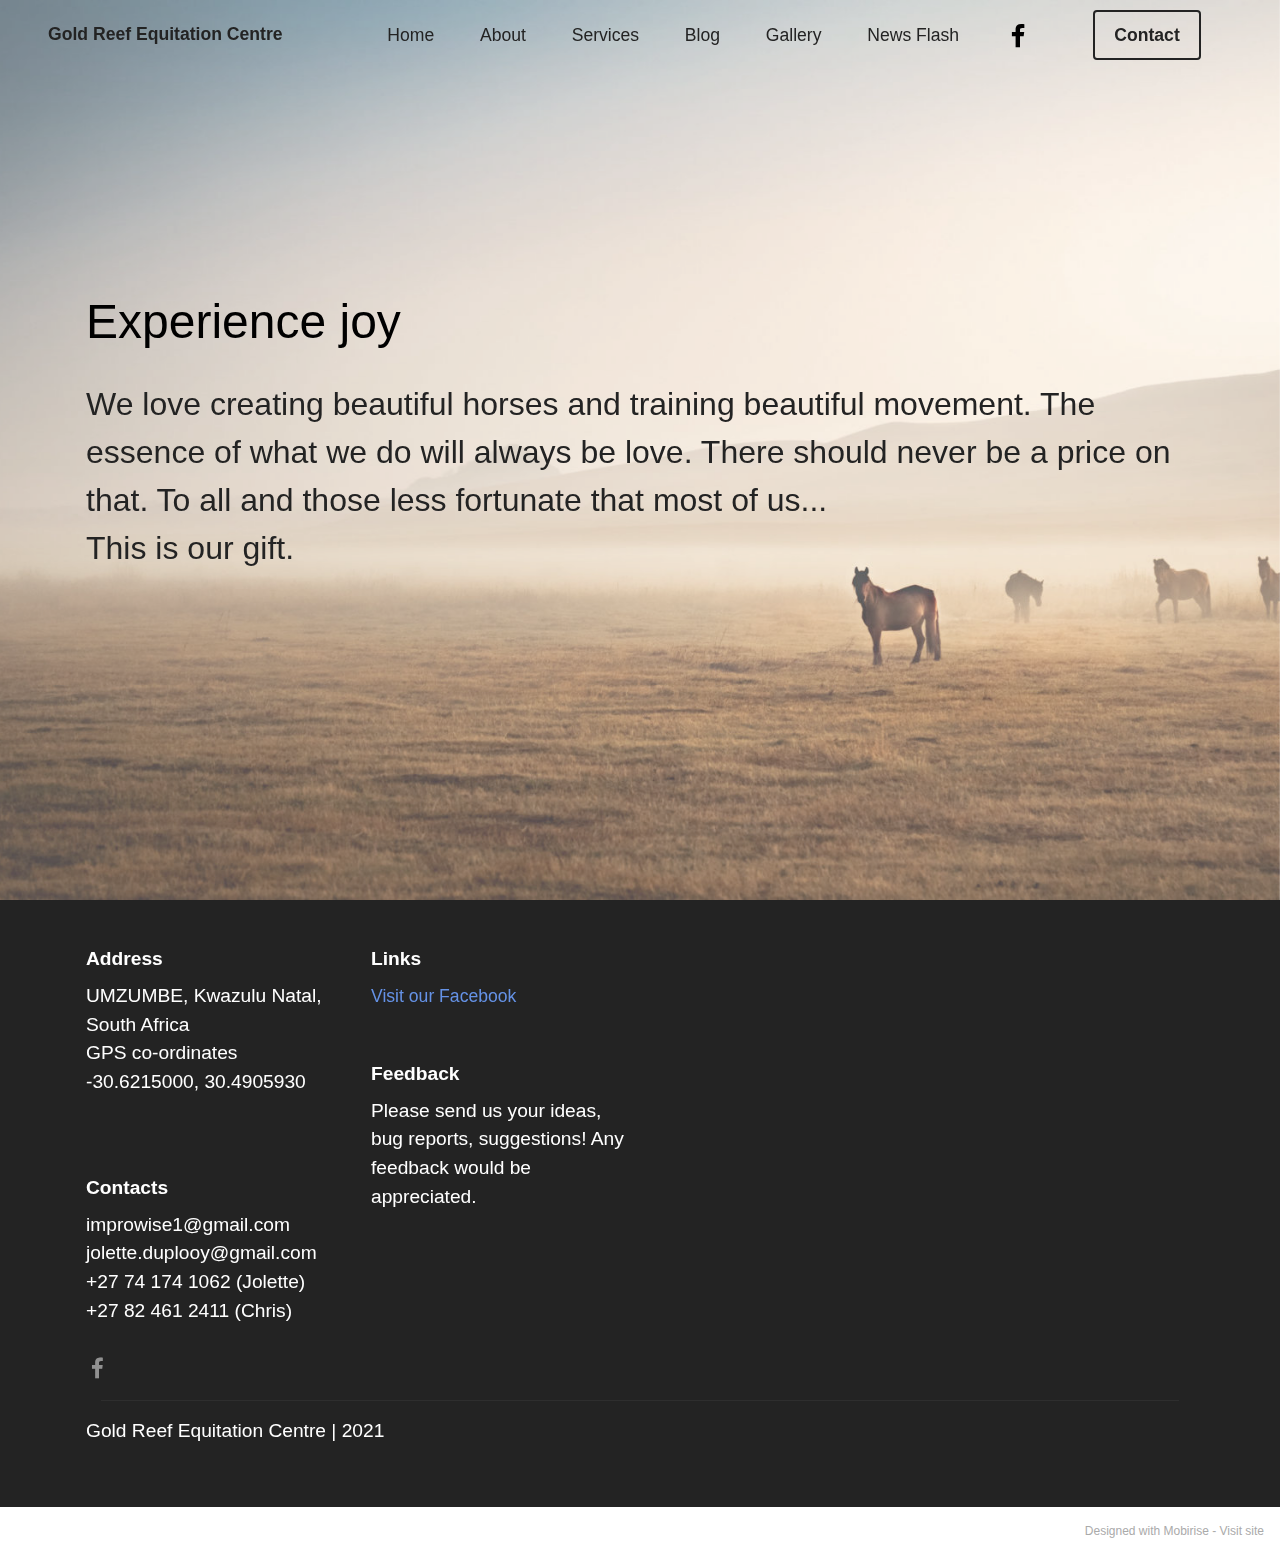
==== commit cdc6e9ee: "create github pages" ====
--- a/index.html
+++ b/index.html
@@ -59,7 +59,7 @@
                     
                     
                 </div>
-                <div class="navbar-buttons mbr-section-btn"><a class="btn btn-black-outline display-4" href="index.html">
+                <div class="navbar-buttons mbr-section-btn"><a class="btn btn-black-outline display-4" href="https://mobiri.se">
                         Contact</a></div>
             </div>
         </div>
@@ -149,7 +149,7 @@
             </div>
         </div>
     </div>
-</section><section style="background-color: #fff; font-family: -apple-system, BlinkMacSystemFont, 'Segoe UI', 'Roboto', 'Helvetica Neue', Arial, sans-serif; color:#aaa; font-size:12px; padding: 0; align-items: center; display: flex;"><a href="https://mobirise.site/c" style="flex: 1 1; height: 3rem; padding-left: 1rem;"></a><p style="flex: 0 0 auto; margin:0; padding-right:1rem;">Created with <a href="https://mobirise.site/b" style="color:#aaa;">Mobirise</a> themes</p></section><script src="assets/web/assets/jquery/jquery.min.js"></script>  <script src="assets/popper/popper.min.js"></script>  <script src="assets/tether/tether.min.js"></script>  <script src="assets/bootstrap/js/bootstrap.min.js"></script>  <script src="assets/smoothscroll/smooth-scroll.js"></script>  <script src="assets/dropdown/js/nav-dropdown.js"></script>  <script src="assets/dropdown/js/navbar-dropdown.js"></script>  <script src="assets/touchswipe/jquery.touch-swipe.min.js"></script>  <script src="assets/parallax/jarallax.min.js"></script>  <script src="assets/theme/js/script.js"></script>  
+</section><section style="background-color: #fff; font-family: -apple-system, BlinkMacSystemFont, 'Segoe UI', 'Roboto', 'Helvetica Neue', Arial, sans-serif; color:#aaa; font-size:12px; padding: 0; align-items: center; display: flex;"><a href="https://mobirise.site/l" style="flex: 1 1; height: 3rem; padding-left: 1rem;"></a><p style="flex: 0 0 auto; margin:0; padding-right:1rem;">Designed with Mobirise - <a href="https://mobirise.site/k" style="color:#aaa;">Visit site</a></p></section><script src="assets/web/assets/jquery/jquery.min.js"></script>  <script src="assets/popper/popper.min.js"></script>  <script src="assets/tether/tether.min.js"></script>  <script src="assets/bootstrap/js/bootstrap.min.js"></script>  <script src="assets/smoothscroll/smooth-scroll.js"></script>  <script src="assets/dropdown/js/nav-dropdown.js"></script>  <script src="assets/dropdown/js/navbar-dropdown.js"></script>  <script src="assets/touchswipe/jquery.touch-swipe.min.js"></script>  <script src="assets/parallax/jarallax.min.js"></script>  <script src="assets/theme/js/script.js"></script>  
   
   
 </body>
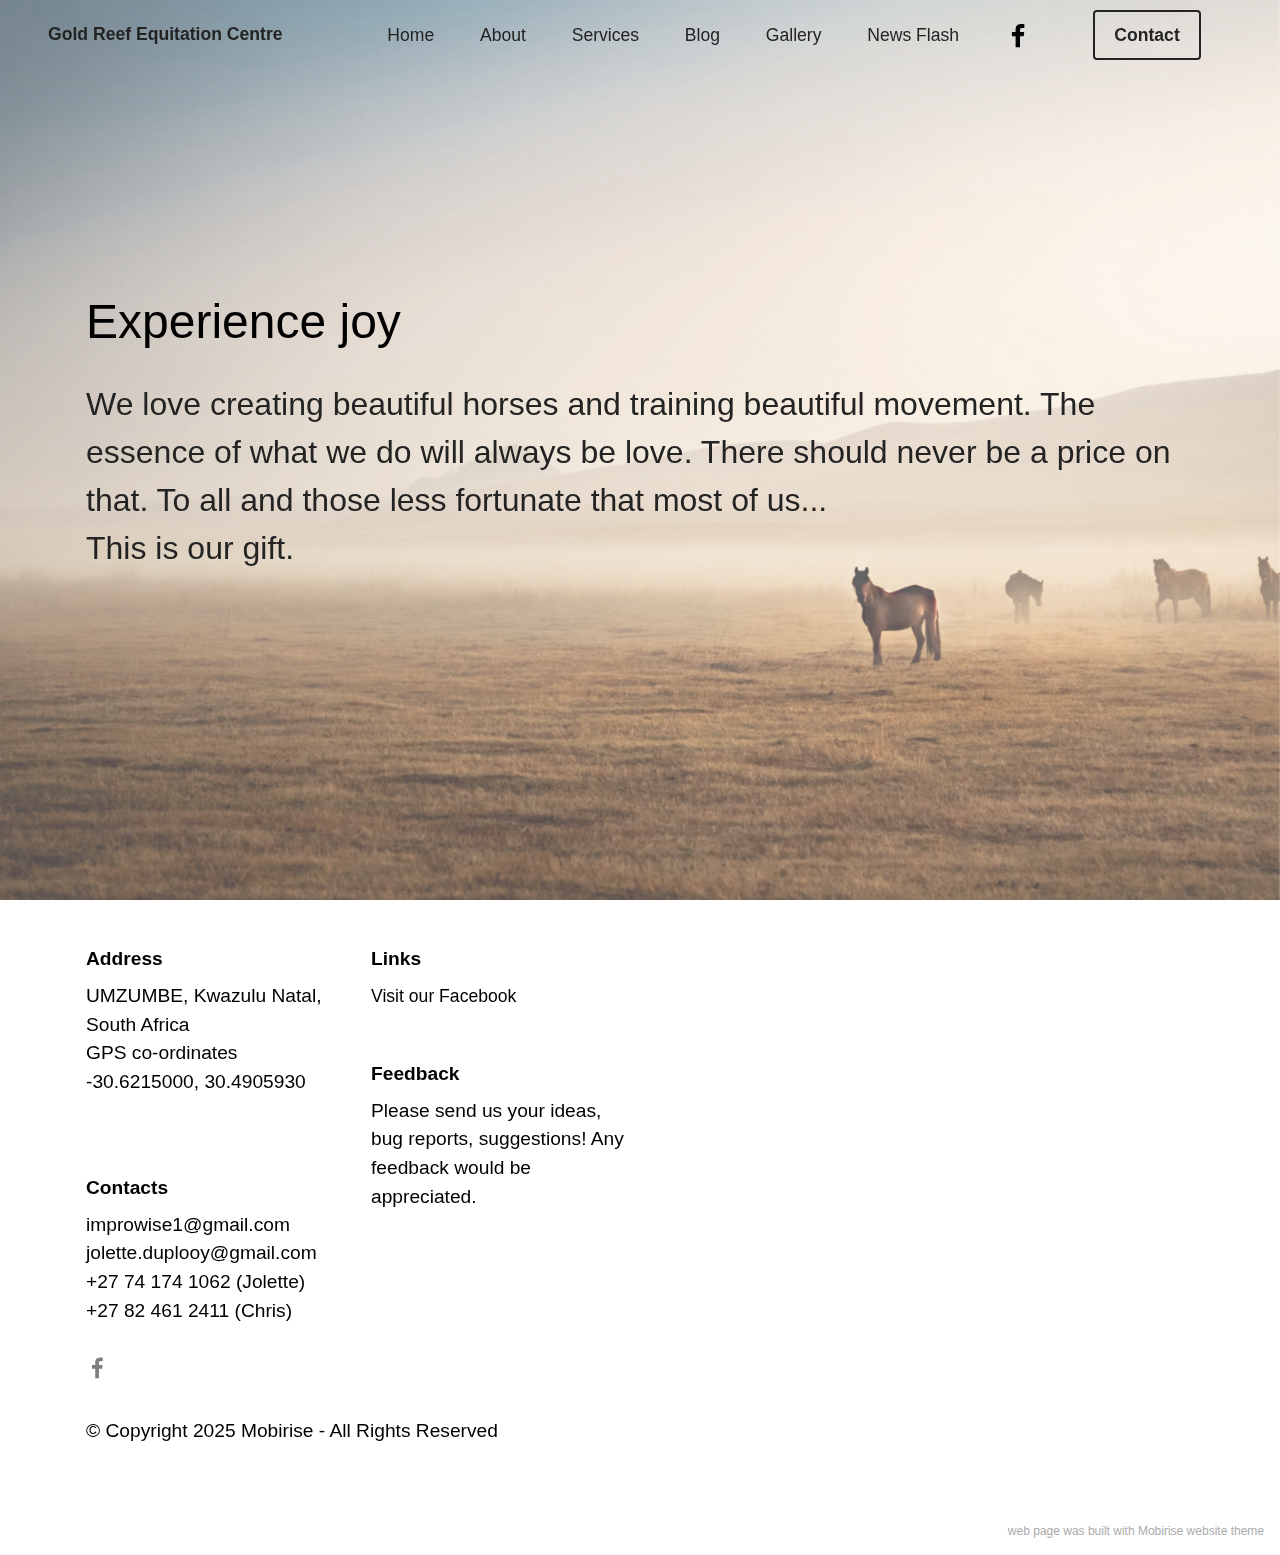
==== commit 03f00002: "create github pages" ====
--- a/index.html
+++ b/index.html
@@ -126,7 +126,7 @@
                 <div class="social-list align-left">
                     <div class="soc-item">
                         <a href="https://www.facebook.com/groups/341461612942350/" target="_blank">
-                            <span class="mbr-iconfont mbr-iconfont-social socicon-facebook socicon"></span>
+                            <span class="mbr-iconfont mbr-iconfont-social socicon-facebook socicon" style="color: rgb(0, 0, 0); fill: rgb(0, 0, 0);"></span>
                         </a>
                     </div>
                     
@@ -145,11 +145,12 @@
             </div>
             <div class="col-sm-12 copyright pl-0">
                 <p class="mbr-text mbr-fonts-style mbr-white display-7">
-                    Gold Reef Equitation Centre | 2021</p>
+                    © Copyright 2025 Mobirise - All Rights Reserved
+                </p>
             </div>
         </div>
     </div>
-</section><section style="background-color: #fff; font-family: -apple-system, BlinkMacSystemFont, 'Segoe UI', 'Roboto', 'Helvetica Neue', Arial, sans-serif; color:#aaa; font-size:12px; padding: 0; align-items: center; display: flex;"><a href="https://mobirise.site/l" style="flex: 1 1; height: 3rem; padding-left: 1rem;"></a><p style="flex: 0 0 auto; margin:0; padding-right:1rem;">Designed with Mobirise - <a href="https://mobirise.site/k" style="color:#aaa;">Visit site</a></p></section><script src="assets/web/assets/jquery/jquery.min.js"></script>  <script src="assets/popper/popper.min.js"></script>  <script src="assets/tether/tether.min.js"></script>  <script src="assets/bootstrap/js/bootstrap.min.js"></script>  <script src="assets/smoothscroll/smooth-scroll.js"></script>  <script src="assets/dropdown/js/nav-dropdown.js"></script>  <script src="assets/dropdown/js/navbar-dropdown.js"></script>  <script src="assets/touchswipe/jquery.touch-swipe.min.js"></script>  <script src="assets/parallax/jarallax.min.js"></script>  <script src="assets/theme/js/script.js"></script>  
+</section><section style="background-color: #fff; font-family: -apple-system, BlinkMacSystemFont, 'Segoe UI', 'Roboto', 'Helvetica Neue', Arial, sans-serif; color:#aaa; font-size:12px; padding: 0; align-items: center; display: flex;"><a href="https://mobirise.site/k" style="flex: 1 1; height: 3rem; padding-left: 1rem;"></a><p style="flex: 0 0 auto; margin:0; padding-right:1rem;"><a href="https://mobirise.site/s" style="color:#aaa;">web page</a> was built with Mobirise website theme</p></section><script src="assets/web/assets/jquery/jquery.min.js"></script>  <script src="assets/popper/popper.min.js"></script>  <script src="assets/tether/tether.min.js"></script>  <script src="assets/bootstrap/js/bootstrap.min.js"></script>  <script src="assets/smoothscroll/smooth-scroll.js"></script>  <script src="assets/dropdown/js/nav-dropdown.js"></script>  <script src="assets/dropdown/js/navbar-dropdown.js"></script>  <script src="assets/touchswipe/jquery.touch-swipe.min.js"></script>  <script src="assets/parallax/jarallax.min.js"></script>  <script src="assets/theme/js/script.js"></script>  
   
   
 </body>
--- a/assets/mobirise/css/mbr-additional.css
+++ b/assets/mobirise/css/mbr-additional.css
@@ -99,7 +99,7 @@
   border-radius: 4px;
 }
 .bg-primary {
-  background-color: #6592e6 !important;
+  background-color: #000000 !important;
 }
 .bg-success {
   background-color: #40b0bf !important;
@@ -115,8 +115,8 @@
 }
 .btn-primary,
 .btn-primary:active {
-  background-color: #6592e6 !important;
-  border-color: #6592e6 !important;
+  background-color: #000000 !important;
+  border-color: #000000 !important;
   color: #ffffff !important;
   box-shadow: 0 2px 2px 0 rgba(0, 0, 0, 0.2);
 }
@@ -125,15 +125,15 @@
 .btn-primary.focus,
 .btn-primary.active {
   color: #ffffff !important;
-  background-color: #2260d2 !important;
-  border-color: #2260d2 !important;
+  background-color: #000000 !important;
+  border-color: #000000 !important;
   box-shadow: 0 2px 5px 0 rgba(0, 0, 0, 0.2);
 }
 .btn-primary.disabled,
 .btn-primary:disabled {
   color: #ffffff !important;
-  background-color: #2260d2 !important;
-  border-color: #2260d2 !important;
+  background-color: #000000 !important;
+  border-color: #000000 !important;
 }
 .btn-secondary,
 .btn-secondary:active {
@@ -292,23 +292,23 @@
 .btn-primary-outline,
 .btn-primary-outline:active {
   background-color: transparent !important;
-  border-color: #6592e6;
-  color: #6592e6;
+  border-color: #000000;
+  color: #000000;
 }
 .btn-primary-outline:hover,
 .btn-primary-outline:focus,
 .btn-primary-outline.focus,
 .btn-primary-outline.active {
-  color: #2260d2 !important;
+  color: #000000 !important;
   background-color: transparent!important;
-  border-color: #2260d2 !important;
+  border-color: #000000 !important;
   box-shadow: none!important;
 }
 .btn-primary-outline.disabled,
 .btn-primary-outline:disabled {
   color: #ffffff !important;
-  background-color: #6592e6 !important;
-  border-color: #6592e6 !important;
+  background-color: #000000 !important;
+  border-color: #000000 !important;
 }
 .btn-secondary-outline,
 .btn-secondary-outline:active {
@@ -458,7 +458,7 @@
   border-color: #fafafa !important;
 }
 .text-primary {
-  color: #6592e6 !important;
+  color: #000000 !important;
 }
 .text-secondary {
   color: #ff6666 !important;
@@ -484,7 +484,7 @@
 a.text-primary:hover,
 a.text-primary:focus,
 a.text-primary.active {
-  color: #205ac5 !important;
+  color: #000000 !important;
 }
 a.text-secondary:hover,
 a.text-secondary:focus,
@@ -530,7 +530,7 @@
   background-position: 0 1.2em;
 }
 .nav-tabs .nav-link.active {
-  color: #6592e6;
+  color: #000000;
 }
 .nav-tabs .nav-link:not(.active) {
   color: #232323;
@@ -548,8 +548,8 @@
   background-color: #ff9966;
 }
 .mbr-gallery-filter li.active .btn {
-  background-color: #6592e6;
-  border-color: #6592e6;
+  background-color: #000000;
+  border-color: #000000;
   color: #ffffff;
 }
 .mbr-gallery-filter li.active .btn:focus {
@@ -557,11 +557,11 @@
 }
 a,
 a:hover {
-  color: #6592e6;
+  color: #000000;
 }
 .mbr-plan-header.bg-primary .mbr-plan-subtitle,
 .mbr-plan-header.bg-primary .mbr-plan-price-desc {
-  color: #ffffff;
+  color: #b3b3b3;
 }
 .mbr-plan-header.bg-success .mbr-plan-subtitle,
 .mbr-plan-header.bg-success .mbr-plan-price-desc {
@@ -595,7 +595,7 @@
 .form-control:hover,
 .form-control:focus {
   box-shadow: rgba(0, 0, 0, 0.07) 0px 1px 1px 0px, rgba(0, 0, 0, 0.07) 0px 1px 3px 0px, rgba(0, 0, 0, 0.03) 0px 0px 0px 1px;
-  border-color: #6592e6 !important;
+  border-color: #000000 !important;
 }
 .form-control:-webkit-input-placeholder {
   font-family: 'Jost', sans-serif;
@@ -607,19 +607,19 @@
   font-size: 1.375rem;
 }
 blockquote {
-  border-color: #6592e6;
+  border-color: #000000;
 }
 /* Forms */
 .jq-selectbox li:hover,
 .jq-selectbox li.selected {
-  background-color: #6592e6;
+  background-color: #000000;
   color: #ffffff;
 }
 .jq-number__spin {
   transition: 0.25s ease;
 }
 .jq-number__spin:hover {
-  border-color: #6592e6;
+  border-color: #000000;
 }
 .jq-selectbox .jq-selectbox__trigger-arrow,
 .jq-number__spin.minus:after,
@@ -631,14 +631,14 @@
 .jq-selectbox:hover .jq-selectbox__trigger-arrow,
 .jq-number__spin.minus:hover:after,
 .jq-number__spin.plus:hover:after {
-  border-top-color: #6592e6;
-  border-bottom-color: #6592e6;
+  border-top-color: #000000;
+  border-bottom-color: #000000;
 }
 .xdsoft_datetimepicker .xdsoft_calendar td.xdsoft_default,
 .xdsoft_datetimepicker .xdsoft_calendar td.xdsoft_current,
 .xdsoft_datetimepicker .xdsoft_timepicker .xdsoft_time_box > div > div.xdsoft_current {
   color: #ffffff !important;
-  background-color: #6592e6 !important;
+  background-color: #000000 !important;
   box-shadow: none !important;
 }
 .xdsoft_datetimepicker .xdsoft_calendar td:hover,
@@ -669,7 +669,7 @@
   top: 50%;
   left: 50%;
   transform: translateX(-50%) translateY(-50%);
-  background-image: url("data:image/svg+xml;charset=UTF-8,%3csvg width='32' height='32' viewBox='0 0 64 64' xmlns='http://www.w3.org/2000/svg' stroke='%236592e6' %3e%3cg fill='none' fill-rule='evenodd'%3e%3cg transform='translate(16 16)' stroke-width='2'%3e%3ccircle stroke-opacity='.5' cx='16' cy='16' r='16'/%3e%3cpath d='M32 16c0-9.94-8.06-16-16-16'%3e%3canimateTransform attributeName='transform' type='rotate' from='0 16 16' to='360 16 16' dur='1s' repeatCount='indefinite'/%3e%3c/path%3e%3c/g%3e%3c/g%3e%3c/svg%3e");
+  background-image: url("data:image/svg+xml;charset=UTF-8,%3csvg width='32' height='32' viewBox='0 0 64 64' xmlns='http://www.w3.org/2000/svg' stroke='%23000000' %3e%3cg fill='none' fill-rule='evenodd'%3e%3cg transform='translate(16 16)' stroke-width='2'%3e%3ccircle stroke-opacity='.5' cx='16' cy='16' r='16'/%3e%3cpath d='M32 16c0-9.94-8.06-16-16-16'%3e%3canimateTransform attributeName='transform' type='rotate' from='0 16 16' to='360 16 16' dur='1s' repeatCount='indefinite'/%3e%3c/path%3e%3c/g%3e%3c/g%3e%3c/svg%3e");
 }
 section.lazy-placeholder:after {
   opacity: 0.5;
@@ -714,7 +714,7 @@
 }
 .cid-soJNkq6IC7 .dropdown-item:hover,
 .cid-soJNkq6IC7 .dropdown-item:focus {
-  background: #6592e6 !important;
+  background: #000000 !important;
   color: white !important;
 }
 .cid-soJNkq6IC7 .dropdown-item:first-child {
@@ -1037,7 +1037,7 @@
 .cid-soJOjSfg5V {
   padding-top: 45px;
   padding-bottom: 45px;
-  background-color: #232323;
+  background-color: #ffffff;
 }
 @media (max-width: 767px) {
   .cid-soJOjSfg5V .content {
@@ -1123,6 +1123,12 @@
 .cid-soJOjSfg5V .list {
   list-style-type: none;
   padding: 0;
+}
+.cid-soJOjSfg5V H5 {
+  color: #000000;
+}
+.cid-soJOjSfg5V .mbr-text {
+  color: #000000;
 }
 .cid-soJNkq6IC7 {
   z-index: 1000;
@@ -1158,7 +1164,7 @@
 }
 .cid-soJNkq6IC7 .dropdown-item:hover,
 .cid-soJNkq6IC7 .dropdown-item:focus {
-  background: #6592e6 !important;
+  background: #000000 !important;
   color: white !important;
 }
 .cid-soJNkq6IC7 .dropdown-item:first-child {
@@ -1533,7 +1539,7 @@
 .cid-soJOjSfg5V {
   padding-top: 45px;
   padding-bottom: 45px;
-  background-color: #232323;
+  background-color: #ffffff;
 }
 @media (max-width: 767px) {
   .cid-soJOjSfg5V .content {
@@ -1619,6 +1625,12 @@
 .cid-soJOjSfg5V .list {
   list-style-type: none;
   padding: 0;
+}
+.cid-soJOjSfg5V H5 {
+  color: #000000;
+}
+.cid-soJOjSfg5V .mbr-text {
+  color: #000000;
 }
 .cid-soJNkq6IC7 {
   z-index: 1000;
@@ -1654,7 +1666,7 @@
 }
 .cid-soJNkq6IC7 .dropdown-item:hover,
 .cid-soJNkq6IC7 .dropdown-item:focus {
-  background: #6592e6 !important;
+  background: #000000 !important;
   color: white !important;
 }
 .cid-soJNkq6IC7 .dropdown-item:first-child {
@@ -1964,61 +1976,55 @@
     left: -1rem;
   }
 }
-.cid-soJVU28CjB {
-  padding-top: 6rem;
-  padding-bottom: 6rem;
+.cid-soK07EyDo5 {
+  padding-top: 5rem;
+  padding-bottom: 1rem;
   background-color: #ffffff;
 }
-.cid-soJVU28CjB img,
-.cid-soJVU28CjB .item-img {
+.cid-soK07EyDo5 .row {
+  align-items: center;
+}
+@media (max-width: 991px) {
+  .cid-soK07EyDo5 .image-wrapper {
+    padding: 1rem;
+  }
+}
+@media (min-width: 992px) {
+  .cid-soK07EyDo5 .text-wrapper {
+    padding: 0 2rem;
+  }
+}
+.cid-soK07EyDo5 .mbr-section-title {
+  text-align: left;
+}
+.cid-soK0D7tx4I {
+  padding-top: 1rem;
+  padding-bottom: 1rem;
+  background-color: #ffffff;
+}
+.cid-soK0D7tx4I .mbr-section-title {
+  text-align: left;
+}
+.cid-soK1c9n06k {
+  padding-top: 3rem;
+  padding-bottom: 3rem;
+  background-color: #ffffff;
+}
+@media (max-width: 991px) {
+  .cid-soK1c9n06k .image-wrapper {
+    margin-bottom: 1rem;
+  }
+}
+.cid-soK1c9n06k .row {
+  flex-direction: row-reverse;
+}
+.cid-soK1c9n06k img {
   width: 100%;
-}
-.cid-soJVU28CjB .item:focus,
-.cid-soJVU28CjB span:focus {
-  outline: none;
-}
-.cid-soJVU28CjB .item {
-  cursor: pointer;
-  margin-bottom: 2rem;
-}
-.cid-soJVU28CjB .item-wrapper {
-  position: relative;
-  border-radius: 4px;
-  background: #fafafa;
-  height: 100%;
-  display: flex;
-  flex-flow: column nowrap;
-}
-@media (min-width: 992px) {
-  .cid-soJVU28CjB .item-wrapper .item-content {
-    padding: 2rem;
-  }
-}
-@media (max-width: 991px) {
-  .cid-soJVU28CjB .item-wrapper .item-content {
-    padding: 1rem;
-  }
-}
-.cid-soJVU28CjB .mbr-section-btn {
-  margin-top: auto !important;
-}
-.cid-soJVU28CjB .mbr-section-title {
-  color: #232323;
-}
-.cid-soJVU28CjB .mbr-text,
-.cid-soJVU28CjB .mbr-section-btn {
-  text-align: left;
-}
-.cid-soJVU28CjB .item-title {
-  text-align: left;
-}
-.cid-soJVU28CjB .item-subtitle {
-  text-align: left;
 }
 .cid-soJOjSfg5V {
   padding-top: 45px;
   padding-bottom: 45px;
-  background-color: #232323;
+  background-color: #ffffff;
 }
 @media (max-width: 767px) {
   .cid-soJOjSfg5V .content {
@@ -2104,6 +2110,12 @@
 .cid-soJOjSfg5V .list {
   list-style-type: none;
   padding: 0;
+}
+.cid-soJOjSfg5V H5 {
+  color: #000000;
+}
+.cid-soJOjSfg5V .mbr-text {
+  color: #000000;
 }
 .cid-soJNkq6IC7 {
   z-index: 1000;
@@ -2139,7 +2151,7 @@
 }
 .cid-soJNkq6IC7 .dropdown-item:hover,
 .cid-soJNkq6IC7 .dropdown-item:focus {
-  background: #6592e6 !important;
+  background: #000000 !important;
   color: white !important;
 }
 .cid-soJNkq6IC7 .dropdown-item:first-child {
@@ -2449,55 +2461,61 @@
     left: -1rem;
   }
 }
-.cid-soK07EyDo5 {
-  padding-top: 5rem;
-  padding-bottom: 1rem;
+.cid-soJVU28CjB {
+  padding-top: 6rem;
+  padding-bottom: 6rem;
   background-color: #ffffff;
 }
-.cid-soK07EyDo5 .row {
-  align-items: center;
+.cid-soJVU28CjB img,
+.cid-soJVU28CjB .item-img {
+  width: 100%;
+}
+.cid-soJVU28CjB .item:focus,
+.cid-soJVU28CjB span:focus {
+  outline: none;
+}
+.cid-soJVU28CjB .item {
+  cursor: pointer;
+  margin-bottom: 2rem;
+}
+.cid-soJVU28CjB .item-wrapper {
+  position: relative;
+  border-radius: 4px;
+  background: #fafafa;
+  height: 100%;
+  display: flex;
+  flex-flow: column nowrap;
+}
+@media (min-width: 992px) {
+  .cid-soJVU28CjB .item-wrapper .item-content {
+    padding: 2rem;
+  }
 }
 @media (max-width: 991px) {
-  .cid-soK07EyDo5 .image-wrapper {
+  .cid-soJVU28CjB .item-wrapper .item-content {
     padding: 1rem;
   }
 }
-@media (min-width: 992px) {
-  .cid-soK07EyDo5 .text-wrapper {
-    padding: 0 2rem;
-  }
-}
-.cid-soK07EyDo5 .mbr-section-title {
+.cid-soJVU28CjB .mbr-section-btn {
+  margin-top: auto !important;
+}
+.cid-soJVU28CjB .mbr-section-title {
+  color: #232323;
+}
+.cid-soJVU28CjB .mbr-text,
+.cid-soJVU28CjB .mbr-section-btn {
   text-align: left;
 }
-.cid-soK0D7tx4I {
-  padding-top: 1rem;
-  padding-bottom: 1rem;
-  background-color: #ffffff;
-}
-.cid-soK0D7tx4I .mbr-section-title {
+.cid-soJVU28CjB .item-title {
   text-align: left;
 }
-.cid-soK1c9n06k {
-  padding-top: 3rem;
-  padding-bottom: 3rem;
-  background-color: #ffffff;
-}
-@media (max-width: 991px) {
-  .cid-soK1c9n06k .image-wrapper {
-    margin-bottom: 1rem;
-  }
-}
-.cid-soK1c9n06k .row {
-  flex-direction: row-reverse;
-}
-.cid-soK1c9n06k img {
-  width: 100%;
+.cid-soJVU28CjB .item-subtitle {
+  text-align: left;
 }
 .cid-soJOjSfg5V {
   padding-top: 45px;
   padding-bottom: 45px;
-  background-color: #232323;
+  background-color: #ffffff;
 }
 @media (max-width: 767px) {
   .cid-soJOjSfg5V .content {
@@ -2584,3 +2602,9 @@
   list-style-type: none;
   padding: 0;
 }
+.cid-soJOjSfg5V H5 {
+  color: #000000;
+}
+.cid-soJOjSfg5V .mbr-text {
+  color: #000000;
+}
--- a/assets/mobirise/css/mbr-additional.css
+++ b/assets/mobirise/css/mbr-additional.css
@@ -99,7 +99,7 @@
   border-radius: 4px;
 }
 .bg-primary {
-  background-color: #6592e6 !important;
+  background-color: #000000 !important;
 }
 .bg-success {
   background-color: #40b0bf !important;
@@ -115,8 +115,8 @@
 }
 .btn-primary,
 .btn-primary:active {
-  background-color: #6592e6 !important;
-  border-color: #6592e6 !important;
+  background-color: #000000 !important;
+  border-color: #000000 !important;
   color: #ffffff !important;
   box-shadow: 0 2px 2px 0 rgba(0, 0, 0, 0.2);
 }
@@ -125,15 +125,15 @@
 .btn-primary.focus,
 .btn-primary.active {
   color: #ffffff !important;
-  background-color: #2260d2 !important;
-  border-color: #2260d2 !important;
+  background-color: #000000 !important;
+  border-color: #000000 !important;
   box-shadow: 0 2px 5px 0 rgba(0, 0, 0, 0.2);
 }
 .btn-primary.disabled,
 .btn-primary:disabled {
   color: #ffffff !important;
-  background-color: #2260d2 !important;
-  border-color: #2260d2 !important;
+  background-color: #000000 !important;
+  border-color: #000000 !important;
 }
 .btn-secondary,
 .btn-secondary:active {
@@ -292,23 +292,23 @@
 .btn-primary-outline,
 .btn-primary-outline:active {
   background-color: transparent !important;
-  border-color: #6592e6;
-  color: #6592e6;
+  border-color: #000000;
+  color: #000000;
 }
 .btn-primary-outline:hover,
 .btn-primary-outline:focus,
 .btn-primary-outline.focus,
 .btn-primary-outline.active {
-  color: #2260d2 !important;
+  color: #000000 !important;
   background-color: transparent!important;
-  border-color: #2260d2 !important;
+  border-color: #000000 !important;
   box-shadow: none!important;
 }
 .btn-primary-outline.disabled,
 .btn-primary-outline:disabled {
   color: #ffffff !important;
-  background-color: #6592e6 !important;
-  border-color: #6592e6 !important;
+  background-color: #000000 !important;
+  border-color: #000000 !important;
 }
 .btn-secondary-outline,
 .btn-secondary-outline:active {
@@ -458,7 +458,7 @@
   border-color: #fafafa !important;
 }
 .text-primary {
-  color: #6592e6 !important;
+  color: #000000 !important;
 }
 .text-secondary {
   color: #ff6666 !important;
@@ -484,7 +484,7 @@
 a.text-primary:hover,
 a.text-primary:focus,
 a.text-primary.active {
-  color: #205ac5 !important;
+  color: #000000 !important;
 }
 a.text-secondary:hover,
 a.text-secondary:focus,
@@ -530,7 +530,7 @@
   background-position: 0 1.2em;
 }
 .nav-tabs .nav-link.active {
-  color: #6592e6;
+  color: #000000;
 }
 .nav-tabs .nav-link:not(.active) {
   color: #232323;
@@ -548,8 +548,8 @@
   background-color: #ff9966;
 }
 .mbr-gallery-filter li.active .btn {
-  background-color: #6592e6;
-  border-color: #6592e6;
+  background-color: #000000;
+  border-color: #000000;
   color: #ffffff;
 }
 .mbr-gallery-filter li.active .btn:focus {
@@ -557,11 +557,11 @@
 }
 a,
 a:hover {
-  color: #6592e6;
+  color: #000000;
 }
 .mbr-plan-header.bg-primary .mbr-plan-subtitle,
 .mbr-plan-header.bg-primary .mbr-plan-price-desc {
-  color: #ffffff;
+  color: #b3b3b3;
 }
 .mbr-plan-header.bg-success .mbr-plan-subtitle,
 .mbr-plan-header.bg-success .mbr-plan-price-desc {
@@ -595,7 +595,7 @@
 .form-control:hover,
 .form-control:focus {
   box-shadow: rgba(0, 0, 0, 0.07) 0px 1px 1px 0px, rgba(0, 0, 0, 0.07) 0px 1px 3px 0px, rgba(0, 0, 0, 0.03) 0px 0px 0px 1px;
-  border-color: #6592e6 !important;
+  border-color: #000000 !important;
 }
 .form-control:-webkit-input-placeholder {
   font-family: 'Jost', sans-serif;
@@ -607,19 +607,19 @@
   font-size: 1.375rem;
 }
 blockquote {
-  border-color: #6592e6;
+  border-color: #000000;
 }
 /* Forms */
 .jq-selectbox li:hover,
 .jq-selectbox li.selected {
-  background-color: #6592e6;
+  background-color: #000000;
   color: #ffffff;
 }
 .jq-number__spin {
   transition: 0.25s ease;
 }
 .jq-number__spin:hover {
-  border-color: #6592e6;
+  border-color: #000000;
 }
 .jq-selectbox .jq-selectbox__trigger-arrow,
 .jq-number__spin.minus:after,
@@ -631,14 +631,14 @@
 .jq-selectbox:hover .jq-selectbox__trigger-arrow,
 .jq-number__spin.minus:hover:after,
 .jq-number__spin.plus:hover:after {
-  border-top-color: #6592e6;
-  border-bottom-color: #6592e6;
+  border-top-color: #000000;
+  border-bottom-color: #000000;
 }
 .xdsoft_datetimepicker .xdsoft_calendar td.xdsoft_default,
 .xdsoft_datetimepicker .xdsoft_calendar td.xdsoft_current,
 .xdsoft_datetimepicker .xdsoft_timepicker .xdsoft_time_box > div > div.xdsoft_current {
   color: #ffffff !important;
-  background-color: #6592e6 !important;
+  background-color: #000000 !important;
   box-shadow: none !important;
 }
 .xdsoft_datetimepicker .xdsoft_calendar td:hover,
@@ -669,7 +669,7 @@
   top: 50%;
   left: 50%;
   transform: translateX(-50%) translateY(-50%);
-  background-image: url("data:image/svg+xml;charset=UTF-8,%3csvg width='32' height='32' viewBox='0 0 64 64' xmlns='http://www.w3.org/2000/svg' stroke='%236592e6' %3e%3cg fill='none' fill-rule='evenodd'%3e%3cg transform='translate(16 16)' stroke-width='2'%3e%3ccircle stroke-opacity='.5' cx='16' cy='16' r='16'/%3e%3cpath d='M32 16c0-9.94-8.06-16-16-16'%3e%3canimateTransform attributeName='transform' type='rotate' from='0 16 16' to='360 16 16' dur='1s' repeatCount='indefinite'/%3e%3c/path%3e%3c/g%3e%3c/g%3e%3c/svg%3e");
+  background-image: url("data:image/svg+xml;charset=UTF-8,%3csvg width='32' height='32' viewBox='0 0 64 64' xmlns='http://www.w3.org/2000/svg' stroke='%23000000' %3e%3cg fill='none' fill-rule='evenodd'%3e%3cg transform='translate(16 16)' stroke-width='2'%3e%3ccircle stroke-opacity='.5' cx='16' cy='16' r='16'/%3e%3cpath d='M32 16c0-9.94-8.06-16-16-16'%3e%3canimateTransform attributeName='transform' type='rotate' from='0 16 16' to='360 16 16' dur='1s' repeatCount='indefinite'/%3e%3c/path%3e%3c/g%3e%3c/g%3e%3c/svg%3e");
 }
 section.lazy-placeholder:after {
   opacity: 0.5;
@@ -714,7 +714,7 @@
 }
 .cid-soJNkq6IC7 .dropdown-item:hover,
 .cid-soJNkq6IC7 .dropdown-item:focus {
-  background: #6592e6 !important;
+  background: #000000 !important;
   color: white !important;
 }
 .cid-soJNkq6IC7 .dropdown-item:first-child {
@@ -1037,7 +1037,7 @@
 .cid-soJOjSfg5V {
   padding-top: 45px;
   padding-bottom: 45px;
-  background-color: #232323;
+  background-color: #ffffff;
 }
 @media (max-width: 767px) {
   .cid-soJOjSfg5V .content {
@@ -1123,6 +1123,12 @@
 .cid-soJOjSfg5V .list {
   list-style-type: none;
   padding: 0;
+}
+.cid-soJOjSfg5V H5 {
+  color: #000000;
+}
+.cid-soJOjSfg5V .mbr-text {
+  color: #000000;
 }
 .cid-soJNkq6IC7 {
   z-index: 1000;
@@ -1158,7 +1164,7 @@
 }
 .cid-soJNkq6IC7 .dropdown-item:hover,
 .cid-soJNkq6IC7 .dropdown-item:focus {
-  background: #6592e6 !important;
+  background: #000000 !important;
   color: white !important;
 }
 .cid-soJNkq6IC7 .dropdown-item:first-child {
@@ -1533,7 +1539,7 @@
 .cid-soJOjSfg5V {
   padding-top: 45px;
   padding-bottom: 45px;
-  background-color: #232323;
+  background-color: #ffffff;
 }
 @media (max-width: 767px) {
   .cid-soJOjSfg5V .content {
@@ -1619,6 +1625,12 @@
 .cid-soJOjSfg5V .list {
   list-style-type: none;
   padding: 0;
+}
+.cid-soJOjSfg5V H5 {
+  color: #000000;
+}
+.cid-soJOjSfg5V .mbr-text {
+  color: #000000;
 }
 .cid-soJNkq6IC7 {
   z-index: 1000;
@@ -1654,7 +1666,7 @@
 }
 .cid-soJNkq6IC7 .dropdown-item:hover,
 .cid-soJNkq6IC7 .dropdown-item:focus {
-  background: #6592e6 !important;
+  background: #000000 !important;
   color: white !important;
 }
 .cid-soJNkq6IC7 .dropdown-item:first-child {
@@ -1964,61 +1976,55 @@
     left: -1rem;
   }
 }
-.cid-soJVU28CjB {
-  padding-top: 6rem;
-  padding-bottom: 6rem;
+.cid-soK07EyDo5 {
+  padding-top: 5rem;
+  padding-bottom: 1rem;
   background-color: #ffffff;
 }
-.cid-soJVU28CjB img,
-.cid-soJVU28CjB .item-img {
+.cid-soK07EyDo5 .row {
+  align-items: center;
+}
+@media (max-width: 991px) {
+  .cid-soK07EyDo5 .image-wrapper {
+    padding: 1rem;
+  }
+}
+@media (min-width: 992px) {
+  .cid-soK07EyDo5 .text-wrapper {
+    padding: 0 2rem;
+  }
+}
+.cid-soK07EyDo5 .mbr-section-title {
+  text-align: left;
+}
+.cid-soK0D7tx4I {
+  padding-top: 1rem;
+  padding-bottom: 1rem;
+  background-color: #ffffff;
+}
+.cid-soK0D7tx4I .mbr-section-title {
+  text-align: left;
+}
+.cid-soK1c9n06k {
+  padding-top: 3rem;
+  padding-bottom: 3rem;
+  background-color: #ffffff;
+}
+@media (max-width: 991px) {
+  .cid-soK1c9n06k .image-wrapper {
+    margin-bottom: 1rem;
+  }
+}
+.cid-soK1c9n06k .row {
+  flex-direction: row-reverse;
+}
+.cid-soK1c9n06k img {
   width: 100%;
-}
-.cid-soJVU28CjB .item:focus,
-.cid-soJVU28CjB span:focus {
-  outline: none;
-}
-.cid-soJVU28CjB .item {
-  cursor: pointer;
-  margin-bottom: 2rem;
-}
-.cid-soJVU28CjB .item-wrapper {
-  position: relative;
-  border-radius: 4px;
-  background: #fafafa;
-  height: 100%;
-  display: flex;
-  flex-flow: column nowrap;
-}
-@media (min-width: 992px) {
-  .cid-soJVU28CjB .item-wrapper .item-content {
-    padding: 2rem;
-  }
-}
-@media (max-width: 991px) {
-  .cid-soJVU28CjB .item-wrapper .item-content {
-    padding: 1rem;
-  }
-}
-.cid-soJVU28CjB .mbr-section-btn {
-  margin-top: auto !important;
-}
-.cid-soJVU28CjB .mbr-section-title {
-  color: #232323;
-}
-.cid-soJVU28CjB .mbr-text,
-.cid-soJVU28CjB .mbr-section-btn {
-  text-align: left;
-}
-.cid-soJVU28CjB .item-title {
-  text-align: left;
-}
-.cid-soJVU28CjB .item-subtitle {
-  text-align: left;
 }
 .cid-soJOjSfg5V {
   padding-top: 45px;
   padding-bottom: 45px;
-  background-color: #232323;
+  background-color: #ffffff;
 }
 @media (max-width: 767px) {
   .cid-soJOjSfg5V .content {
@@ -2104,6 +2110,12 @@
 .cid-soJOjSfg5V .list {
   list-style-type: none;
   padding: 0;
+}
+.cid-soJOjSfg5V H5 {
+  color: #000000;
+}
+.cid-soJOjSfg5V .mbr-text {
+  color: #000000;
 }
 .cid-soJNkq6IC7 {
   z-index: 1000;
@@ -2139,7 +2151,7 @@
 }
 .cid-soJNkq6IC7 .dropdown-item:hover,
 .cid-soJNkq6IC7 .dropdown-item:focus {
-  background: #6592e6 !important;
+  background: #000000 !important;
   color: white !important;
 }
 .cid-soJNkq6IC7 .dropdown-item:first-child {
@@ -2449,55 +2461,61 @@
     left: -1rem;
   }
 }
-.cid-soK07EyDo5 {
-  padding-top: 5rem;
-  padding-bottom: 1rem;
+.cid-soJVU28CjB {
+  padding-top: 6rem;
+  padding-bottom: 6rem;
   background-color: #ffffff;
 }
-.cid-soK07EyDo5 .row {
-  align-items: center;
+.cid-soJVU28CjB img,
+.cid-soJVU28CjB .item-img {
+  width: 100%;
+}
+.cid-soJVU28CjB .item:focus,
+.cid-soJVU28CjB span:focus {
+  outline: none;
+}
+.cid-soJVU28CjB .item {
+  cursor: pointer;
+  margin-bottom: 2rem;
+}
+.cid-soJVU28CjB .item-wrapper {
+  position: relative;
+  border-radius: 4px;
+  background: #fafafa;
+  height: 100%;
+  display: flex;
+  flex-flow: column nowrap;
+}
+@media (min-width: 992px) {
+  .cid-soJVU28CjB .item-wrapper .item-content {
+    padding: 2rem;
+  }
 }
 @media (max-width: 991px) {
-  .cid-soK07EyDo5 .image-wrapper {
+  .cid-soJVU28CjB .item-wrapper .item-content {
     padding: 1rem;
   }
 }
-@media (min-width: 992px) {
-  .cid-soK07EyDo5 .text-wrapper {
-    padding: 0 2rem;
-  }
-}
-.cid-soK07EyDo5 .mbr-section-title {
+.cid-soJVU28CjB .mbr-section-btn {
+  margin-top: auto !important;
+}
+.cid-soJVU28CjB .mbr-section-title {
+  color: #232323;
+}
+.cid-soJVU28CjB .mbr-text,
+.cid-soJVU28CjB .mbr-section-btn {
   text-align: left;
 }
-.cid-soK0D7tx4I {
-  padding-top: 1rem;
-  padding-bottom: 1rem;
-  background-color: #ffffff;
-}
-.cid-soK0D7tx4I .mbr-section-title {
+.cid-soJVU28CjB .item-title {
   text-align: left;
 }
-.cid-soK1c9n06k {
-  padding-top: 3rem;
-  padding-bottom: 3rem;
-  background-color: #ffffff;
-}
-@media (max-width: 991px) {
-  .cid-soK1c9n06k .image-wrapper {
-    margin-bottom: 1rem;
-  }
-}
-.cid-soK1c9n06k .row {
-  flex-direction: row-reverse;
-}
-.cid-soK1c9n06k img {
-  width: 100%;
+.cid-soJVU28CjB .item-subtitle {
+  text-align: left;
 }
 .cid-soJOjSfg5V {
   padding-top: 45px;
   padding-bottom: 45px;
-  background-color: #232323;
+  background-color: #ffffff;
 }
 @media (max-width: 767px) {
   .cid-soJOjSfg5V .content {
@@ -2584,3 +2602,9 @@
   list-style-type: none;
   padding: 0;
 }
+.cid-soJOjSfg5V H5 {
+  color: #000000;
+}
+.cid-soJOjSfg5V .mbr-text {
+  color: #000000;
+}
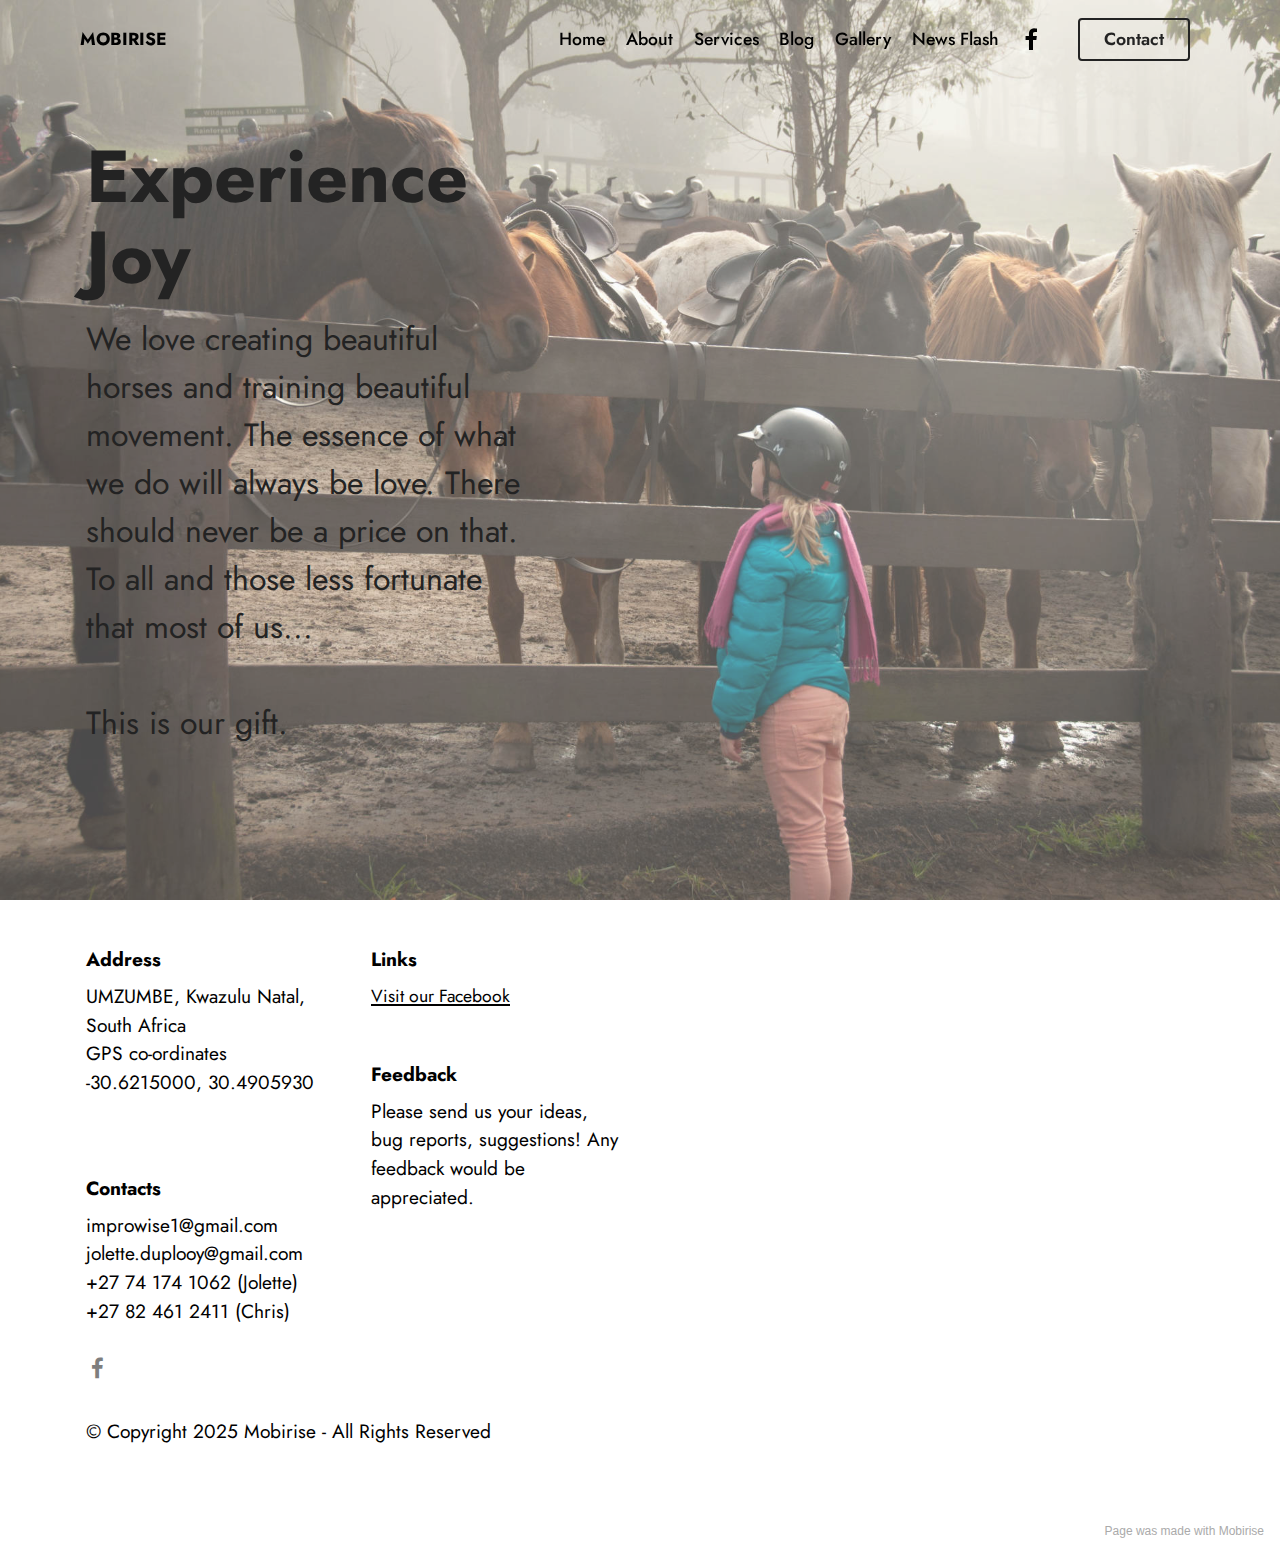
==== commit d20ee43c: "create github pages" ====
--- a/index.html
+++ b/index.html
@@ -6,7 +6,7 @@
   <meta http-equiv="X-UA-Compatible" content="IE=edge">
   <meta name="generator" content="Mobirise v5.2.8, mobirise.com">
   <meta name="viewport" content="width=device-width, initial-scale=1, minimum-scale=1">
-  <link rel="shortcut icon" href="assets/images/logo.png" type="image/x-icon">
+  <link rel="shortcut icon" href="assets/images/logo2.png" type="image/x-icon">
   <meta name="description" content="">
   
   
@@ -18,6 +18,8 @@
   <link rel="stylesheet" href="assets/dropdown/css/style.css">
   <link rel="stylesheet" href="assets/socicon/css/styles.css">
   <link rel="stylesheet" href="assets/theme/css/style.css">
+  <link rel="preload" href="https://fonts.googleapis.com/css?family=Jost:100,200,300,400,500,600,700,800,900,100i,200i,300i,400i,500i,600i,700i,800i,900i&display=swap" as="style" onload="this.onload=null;this.rel='stylesheet'">
+  <noscript><link rel="stylesheet" href="https://fonts.googleapis.com/css?family=Jost:100,200,300,400,500,600,700,800,900,100i,200i,300i,400i,500i,600i,700i,800i,900i&display=swap"></noscript>
   <link rel="preload" as="style" href="assets/mobirise/css/mbr-additional.css"><link rel="stylesheet" href="assets/mobirise/css/mbr-additional.css" type="text/css">
   
   
@@ -26,58 +28,65 @@
 </head>
 <body>
   
-  <section class="menu menu1 cid-soJNkq6IC7" once="menu" id="menu1-1">
+  <section class="menu cid-soMvArUR5i" once="menu" id="menu1-16">
+
     
 
-    <nav class="navbar navbar-dropdown navbar-fixed-top navbar-expand-lg">
-        <div class="container-fluid">
+    <nav class="navbar navbar-expand beta-menu navbar-dropdown align-items-center navbar-fixed-top navbar-toggleable-sm bg-color transparent">
+        <button class="navbar-toggler navbar-toggler-right" type="button" data-toggle="collapse" data-target="#navbarSupportedContent" aria-controls="navbarSupportedContent" aria-expanded="false" aria-label="Toggle navigation">
+            <div class="hamburger">
+                <span></span>
+                <span></span>
+                <span></span>
+                <span></span>
+            </div>
+        </button>
+        <div class="menu-logo">
             <div class="navbar-brand">
                 
-                <span class="navbar-caption-wrap"><a class="navbar-caption text-black text-primary display-4" href="index.html">Gold Reef Equitation Centre</a></span>
+                <span class="navbar-caption-wrap"><a class="navbar-caption text-primary display-4" href="https://mobiri.se">
+                        MOBIRISE
+                    </a></span>
             </div>
-            <button class="navbar-toggler" type="button" data-toggle="collapse" data-target="#navbarSupportedContent" aria-controls="navbarNavAltMarkup" aria-expanded="false" aria-label="Toggle navigation">
-                <div class="hamburger">
-                    <span></span>
-                    <span></span>
-                    <span></span>
-                    <span></span>
-                </div>
-            </button>
-            <div class="collapse navbar-collapse" id="navbarSupportedContent">
-                <ul class="navbar-nav nav-dropdown" data-app-modern-menu="true"><li class="nav-item"><a class="nav-link link text-black text-primary display-4" href="index.html">Home</a></li><li class="nav-item"><a class="nav-link link text-black text-primary display-4" href="page1.html">
-                            About</a></li><li class="nav-item"><a class="nav-link link text-black text-primary display-4" href="page2.html">
-                            Services</a></li><li class="nav-item"><a class="nav-link link text-black text-primary display-4" href="page3.html">
-                            Blog</a></li><li class="nav-item"><a class="nav-link link text-black text-primary display-4" href="index.html">
-                            Gallery</a></li>
-                    <li class="nav-item"><a class="nav-link link text-black text-primary display-4" href="index.html">
-                            News Flash</a></li></ul>
-                <div class="icons-menu">
-                    <a class="iconfont-wrapper" href="https://www.facebook.com/groups/341461612942350/" target="_blank">
-                        <span class="p-2 mbr-iconfont socicon-facebook socicon"></span>
-                    </a>
+        </div>
+        <div class="collapse navbar-collapse" id="navbarSupportedContent">
+            <ul class="navbar-nav nav-dropdown" data-app-modern-menu="true"><li class="nav-item">
+                    <a class="nav-link link text-primary display-4" href="index.html">
+                        
+                        Home</a>
+                </li><li class="nav-item"><a class="nav-link link text-primary display-4" href="about.html">
+                        
+                        About</a></li><li class="nav-item"><a class="nav-link link text-primary display-4" href="services.html">
+                        
+                        Services</a></li><li class="nav-item"><a class="nav-link link text-primary display-4" href="blog.html">
+                        
+                        Blog</a></li><li class="nav-item"><a class="nav-link link text-primary display-4" href="gallery.html">
+                        
+                        Gallery</a></li>
+                <li class="nav-item">
+                    <a class="nav-link link text-primary display-4" href="newsflash.html">
+                        
+                        News Flash</a>
+                </li><li class="nav-item"><a class="nav-link link text-primary display-4" href="https://www.facebook.com/groups/341461612942350/" target="_blank"><span class="socicon socicon-facebook mbr-iconfont mbr-iconfont-btn" style="color: rgb(0, 0, 0);"></span></a></li></ul>
+            <div class="navbar-buttons mbr-section-btn"><a class="btn btn-sm btn-black-outline display-4" href="contact.html">
                     
-                    
-                    
-                </div>
-                <div class="navbar-buttons mbr-section-btn"><a class="btn btn-black-outline display-4" href="https://mobiri.se">
-                        Contact</a></div>
-            </div>
+                    Contact</a></div>
         </div>
     </nav>
 </section>
 
-<section class="content4 cid-soJPa3qNUN mbr-fullscreen mbr-parallax-background" id="content4-4">
+<section class="header1 cid-soMtF9wCkA mbr-fullscreen" id="header1-15">
+
     
-    <div class="mbr-overlay" style="opacity: 0.3; background-color: rgb(255, 255, 255);">
-    </div>
+
+    <div class="mbr-overlay" style="opacity: 0.3; background-color: rgb(250, 250, 250);"></div>
+
     <div class="container">
-        <div class="row justify-content-center">
-            <div class="title col-md-12 col-lg-12">
-                <h3 class="mbr-section-title mbr-fonts-style align-center mb-4 display-2">Experience joy</h3>
-                <h4 class="mbr-section-subtitle align-center mbr-fonts-style mb-4 display-5">We love creating beautiful horses and training beautiful movement.
- The essence of what we do will always be love. There should never be a price on that. To all and those less fortunate that most of us...
-<div>
-</div><div>This is our gift.</div></h4>
+        <div class="row">
+            <div class="col-12 col-lg-5">
+                <h1 class="mbr-section-title mbr-fonts-style mb-3 display-1"><strong>Experience Joy</strong></h1>
+                
+                <p class="mbr-text mbr-fonts-style display-5">We love creating beautiful horses and training beautiful movement. The essence of what we do will always be love. There should never be a price on that. To all and those less fortunate that most of us...<br><br>This is our gift.</p>
                 
             </div>
         </div>
@@ -150,7 +159,7 @@
             </div>
         </div>
     </div>
-</section><section style="background-color: #fff; font-family: -apple-system, BlinkMacSystemFont, 'Segoe UI', 'Roboto', 'Helvetica Neue', Arial, sans-serif; color:#aaa; font-size:12px; padding: 0; align-items: center; display: flex;"><a href="https://mobirise.site/k" style="flex: 1 1; height: 3rem; padding-left: 1rem;"></a><p style="flex: 0 0 auto; margin:0; padding-right:1rem;"><a href="https://mobirise.site/s" style="color:#aaa;">web page</a> was built with Mobirise website theme</p></section><script src="assets/web/assets/jquery/jquery.min.js"></script>  <script src="assets/popper/popper.min.js"></script>  <script src="assets/tether/tether.min.js"></script>  <script src="assets/bootstrap/js/bootstrap.min.js"></script>  <script src="assets/smoothscroll/smooth-scroll.js"></script>  <script src="assets/dropdown/js/nav-dropdown.js"></script>  <script src="assets/dropdown/js/navbar-dropdown.js"></script>  <script src="assets/touchswipe/jquery.touch-swipe.min.js"></script>  <script src="assets/parallax/jarallax.min.js"></script>  <script src="assets/theme/js/script.js"></script>  
+</section><section style="background-color: #fff; font-family: -apple-system, BlinkMacSystemFont, 'Segoe UI', 'Roboto', 'Helvetica Neue', Arial, sans-serif; color:#aaa; font-size:12px; padding: 0; align-items: center; display: flex;"><a href="https://mobirise.site/z" style="flex: 1 1; height: 3rem; padding-left: 1rem;"></a><p style="flex: 0 0 auto; margin:0; padding-right:1rem;">Page was <a href="https://mobirise.site/g" style="color:#aaa;">made</a> with Mobirise</p></section><script src="assets/web/assets/jquery/jquery.min.js"></script>  <script src="assets/popper/popper.min.js"></script>  <script src="assets/tether/tether.min.js"></script>  <script src="assets/bootstrap/js/bootstrap.min.js"></script>  <script src="assets/smoothscroll/smooth-scroll.js"></script>  <script src="assets/dropdown/js/nav-dropdown.js"></script>  <script src="assets/dropdown/js/navbar-dropdown.js"></script>  <script src="assets/touchswipe/jquery.touch-swipe.min.js"></script>  <script src="assets/theme/js/script.js"></script>  
   
   
 </body>
--- a/assets/mobirise/css/mbr-additional.css
+++ b/assets/mobirise/css/mbr-additional.css
@@ -680,359 +680,8 @@
 a {
   transition: color 0.6s;
 }
-.cid-soJNkq6IC7 {
-  z-index: 1000;
-  width: 100%;
-}
-.cid-soJNkq6IC7 nav.navbar {
-  position: fixed;
-}
-.cid-soJNkq6IC7 .dropdown-item:before {
-  font-family: Moririse2 !important;
-  content: "\e966";
-  display: inline-block;
-  width: 0;
-  position: absolute;
-  left: 1rem;
-  top: 0.5rem;
-  margin-right: 0.5rem;
-  line-height: 1;
-  font-size: inherit;
-  vertical-align: middle;
-  text-align: center;
-  overflow: hidden;
-  transform: scale(0, 1);
-  transition: all 0.25s ease-in-out;
-}
-.cid-soJNkq6IC7 .dropdown-menu {
-  padding: 0;
-  border-radius: 4px;
-  box-shadow: 0 1px 3px 0 rgba(0, 0, 0, 0.1);
-}
-.cid-soJNkq6IC7 .dropdown-item {
-  border-bottom: 1px solid #e6e6e6;
-}
-.cid-soJNkq6IC7 .dropdown-item:hover,
-.cid-soJNkq6IC7 .dropdown-item:focus {
-  background: #000000 !important;
-  color: white !important;
-}
-.cid-soJNkq6IC7 .dropdown-item:first-child {
-  border-top-left-radius: 4px;
-  border-top-right-radius: 4px;
-}
-.cid-soJNkq6IC7 .dropdown-item:last-child {
-  border-bottom: none;
-  border-bottom-left-radius: 4px;
-  border-bottom-right-radius: 4px;
-}
-.cid-soJNkq6IC7 .nav-dropdown .link {
-  padding: 0 0.3em !important;
-  margin: 0.667em 1em !important;
-}
-.cid-soJNkq6IC7 .nav-dropdown .link.dropdown-toggle::after {
-  margin-left: 0.5rem;
-  margin-top: 0.2rem;
-}
-.cid-soJNkq6IC7 .nav-link {
-  position: relative;
-}
-.cid-soJNkq6IC7 .container {
-  display: flex;
-  margin: auto;
-}
-.cid-soJNkq6IC7 .iconfont-wrapper {
-  color: #000000 !important;
-  font-size: 1.5rem;
-  padding-right: 0.5rem;
-}
-.cid-soJNkq6IC7 .dropdown-menu,
-.cid-soJNkq6IC7 .navbar.opened {
-  background: #ffffff !important;
-}
-.cid-soJNkq6IC7 .nav-item:focus,
-.cid-soJNkq6IC7 .nav-link:focus {
-  outline: none;
-}
-.cid-soJNkq6IC7 .dropdown .dropdown-menu .dropdown-item {
-  width: auto;
-  transition: all 0.25s ease-in-out;
-}
-.cid-soJNkq6IC7 .dropdown .dropdown-menu .dropdown-item::after {
-  right: 0.5rem;
-}
-.cid-soJNkq6IC7 .dropdown .dropdown-menu .dropdown-item .mbr-iconfont {
-  margin-right: 0.5rem;
-  vertical-align: sub;
-}
-.cid-soJNkq6IC7 .dropdown .dropdown-menu .dropdown-item .mbr-iconfont:before {
-  display: inline-block;
-  transform: scale(1, 1);
-  transition: all 0.25s ease-in-out;
-}
-.cid-soJNkq6IC7 .collapsed .dropdown-menu .dropdown-item:before {
-  display: none;
-}
-.cid-soJNkq6IC7 .collapsed .dropdown .dropdown-menu .dropdown-item {
-  padding: 0.235em 1.5em 0.235em 1.5em !important;
-  transition: none;
-  margin: 0 !important;
-}
-.cid-soJNkq6IC7 .navbar {
-  min-height: 70px;
-  transition: all 0.3s;
-  border-bottom: 1px solid transparent;
-  background: rgba(255, 255, 255, 0);
-}
-.cid-soJNkq6IC7 .navbar.opened {
-  transition: all 0.3s;
-}
-.cid-soJNkq6IC7 .navbar .dropdown-item {
-  padding: 0.5rem 1.8rem;
-}
-.cid-soJNkq6IC7 .navbar .navbar-logo img {
-  width: auto;
-}
-.cid-soJNkq6IC7 .navbar .navbar-collapse {
-  justify-content: flex-end;
-  z-index: 1;
-}
-.cid-soJNkq6IC7 .navbar.collapsed {
-  justify-content: center;
-}
-.cid-soJNkq6IC7 .navbar.collapsed .nav-item .nav-link::before {
-  display: none;
-}
-.cid-soJNkq6IC7 .navbar.collapsed.opened .dropdown-menu {
-  top: 0;
-}
-.cid-soJNkq6IC7 .navbar.collapsed .dropdown-menu .dropdown-submenu {
-  left: 0 !important;
-}
-.cid-soJNkq6IC7 .navbar.collapsed .dropdown-menu .dropdown-item:after {
-  right: auto;
-}
-.cid-soJNkq6IC7 .navbar.collapsed .dropdown-menu .dropdown-toggle[data-toggle="dropdown-submenu"]:after {
-  margin-left: 0.5rem;
-  margin-top: 0.2rem;
-  border-top: 0.35em solid;
-  border-right: 0.35em solid transparent;
-  border-left: 0.35em solid transparent;
-  border-bottom: 0;
-  top: 41%;
-}
-.cid-soJNkq6IC7 .navbar.collapsed ul.navbar-nav li {
-  margin: auto;
-}
-.cid-soJNkq6IC7 .navbar.collapsed .dropdown-menu .dropdown-item {
-  padding: 0.25rem 1.5rem;
-  text-align: center;
-}
-.cid-soJNkq6IC7 .navbar.collapsed .icons-menu {
-  padding-left: 0;
-  padding-right: 0;
-  padding-top: 0.5rem;
-  padding-bottom: 0.5rem;
-}
-@media (max-width: 991px) {
-  .cid-soJNkq6IC7 .navbar .nav-item .nav-link::before {
-    display: none;
-  }
-  .cid-soJNkq6IC7 .navbar.opened .dropdown-menu {
-    top: 0;
-  }
-  .cid-soJNkq6IC7 .navbar .dropdown-menu .dropdown-submenu {
-    left: 0 !important;
-  }
-  .cid-soJNkq6IC7 .navbar .dropdown-menu .dropdown-item:after {
-    right: auto;
-  }
-  .cid-soJNkq6IC7 .navbar .dropdown-menu .dropdown-toggle[data-toggle="dropdown-submenu"]:after {
-    margin-left: 0.5rem;
-    margin-top: 0.2rem;
-    border-top: 0.35em solid;
-    border-right: 0.35em solid transparent;
-    border-left: 0.35em solid transparent;
-    border-bottom: 0;
-    top: 40%;
-  }
-  .cid-soJNkq6IC7 .navbar .navbar-logo img {
-    height: 3rem !important;
-  }
-  .cid-soJNkq6IC7 .navbar ul.navbar-nav li {
-    margin: auto;
-  }
-  .cid-soJNkq6IC7 .navbar .dropdown-menu .dropdown-item {
-    padding: 0.25rem 1.5rem !important;
-    text-align: center;
-  }
-  .cid-soJNkq6IC7 .navbar .navbar-brand {
-    flex-shrink: initial;
-    flex-basis: auto;
-    word-break: break-word;
-    padding-right: 2rem;
-  }
-  .cid-soJNkq6IC7 .navbar .navbar-toggler {
-    flex-basis: auto;
-  }
-  .cid-soJNkq6IC7 .navbar .icons-menu {
-    padding-left: 0;
-    padding-top: 0.5rem;
-    padding-bottom: 0.5rem;
-  }
-}
-.cid-soJNkq6IC7 .navbar.navbar-short {
-  min-height: 60px;
-}
-.cid-soJNkq6IC7 .navbar.navbar-short .navbar-logo img {
-  height: 2.5rem !important;
-}
-.cid-soJNkq6IC7 .navbar.navbar-short .navbar-brand {
-  min-height: 60px;
-  padding: 0;
-}
-.cid-soJNkq6IC7 .navbar-brand {
-  min-height: 70px;
-  flex-shrink: 0;
-  align-items: center;
-  margin-right: 0;
-  padding: 10px 0;
-  transition: all 0.3s;
-  word-break: break-word;
-  z-index: 1;
-}
-.cid-soJNkq6IC7 .navbar-brand .navbar-caption {
-  line-height: inherit !important;
-}
-.cid-soJNkq6IC7 .navbar-brand .navbar-logo a {
-  outline: none;
-}
-.cid-soJNkq6IC7 .dropdown-item.active,
-.cid-soJNkq6IC7 .dropdown-item:active {
-  background-color: transparent;
-}
-.cid-soJNkq6IC7 .navbar-expand-lg .navbar-nav .nav-link {
-  padding: 0;
-}
-.cid-soJNkq6IC7 .nav-dropdown .link.dropdown-toggle {
-  margin-right: 1.667em;
-}
-.cid-soJNkq6IC7 .nav-dropdown .link.dropdown-toggle[aria-expanded="true"] {
-  margin-right: 0;
-  padding: 0.667em 1.667em;
-}
-.cid-soJNkq6IC7 .navbar.navbar-expand-lg .dropdown .dropdown-menu {
-  background: #ffffff;
-}
-.cid-soJNkq6IC7 .navbar.navbar-expand-lg .dropdown .dropdown-menu .dropdown-submenu {
-  margin: 0;
-  left: 100%;
-}
-.cid-soJNkq6IC7 .navbar .dropdown.open > .dropdown-menu {
-  display: block;
-}
-.cid-soJNkq6IC7 ul.navbar-nav {
-  flex-wrap: wrap;
-}
-.cid-soJNkq6IC7 .navbar-buttons {
-  text-align: center;
-  min-width: 170px;
-}
-.cid-soJNkq6IC7 button.navbar-toggler {
-  outline: none;
-  width: 31px;
-  height: 20px;
-  cursor: pointer;
-  transition: all 0.2s;
-  position: relative;
-  align-self: center;
-}
-.cid-soJNkq6IC7 button.navbar-toggler .hamburger span {
-  position: absolute;
-  right: 0;
-  width: 30px;
-  height: 2px;
-  border-right: 5px;
-  background-color: #000000;
-}
-.cid-soJNkq6IC7 button.navbar-toggler .hamburger span:nth-child(1) {
-  top: 0;
-  transition: all 0.2s;
-}
-.cid-soJNkq6IC7 button.navbar-toggler .hamburger span:nth-child(2) {
-  top: 8px;
-  transition: all 0.15s;
-}
-.cid-soJNkq6IC7 button.navbar-toggler .hamburger span:nth-child(3) {
-  top: 8px;
-  transition: all 0.15s;
-}
-.cid-soJNkq6IC7 button.navbar-toggler .hamburger span:nth-child(4) {
-  top: 16px;
-  transition: all 0.2s;
-}
-.cid-soJNkq6IC7 nav.opened .hamburger span:nth-child(1) {
-  top: 8px;
-  width: 0;
-  opacity: 0;
-  right: 50%;
-  transition: all 0.2s;
-}
-.cid-soJNkq6IC7 nav.opened .hamburger span:nth-child(2) {
-  transform: rotate(45deg);
-  transition: all 0.25s;
-}
-.cid-soJNkq6IC7 nav.opened .hamburger span:nth-child(3) {
-  transform: rotate(-45deg);
-  transition: all 0.25s;
-}
-.cid-soJNkq6IC7 nav.opened .hamburger span:nth-child(4) {
-  top: 8px;
-  width: 0;
-  opacity: 0;
-  right: 50%;
-  transition: all 0.2s;
-}
-.cid-soJNkq6IC7 .navbar-dropdown {
-  padding: 0 1rem;
-  position: fixed;
-}
-.cid-soJNkq6IC7 a.nav-link {
-  display: flex;
-  align-items: center;
-  justify-content: center;
-}
-.cid-soJNkq6IC7 .icons-menu {
-  flex-wrap: nowrap;
-  display: flex;
-  justify-content: center;
-  padding-left: 1rem;
-  padding-right: 1rem;
-  padding-top: 0.3rem;
-  text-align: center;
-}
-@media screen and (-ms-high-contrast: active), (-ms-high-contrast: none) {
-  .cid-soJNkq6IC7 .navbar {
-    height: 70px;
-  }
-  .cid-soJNkq6IC7 .navbar.opened {
-    height: auto;
-  }
-  .cid-soJNkq6IC7 .nav-item .nav-link:hover::before {
-    width: 175%;
-    max-width: calc(100% + 2rem);
-    left: -1rem;
-  }
-}
-.cid-soJPa3qNUN {
-  background-image: url("../../../assets/images/joseph-daniel-7fprfl6viu8-unsplash-1809x1051.jpg");
-}
-.cid-soJPa3qNUN .mbr-section-title {
-  color: #000000;
-  text-align: left;
-}
-.cid-soJPa3qNUN .mbr-section-subtitle {
-  text-align: left;
+.cid-soMtF9wCkA {
+  background-image: url("../../../assets/images/melanie-dretvic-20prfhwjc6w-unsplash-2000x1328.jpg");
 }
 .cid-soJOjSfg5V {
   padding-top: 45px;
@@ -1130,274 +779,171 @@
 .cid-soJOjSfg5V .mbr-text {
   color: #000000;
 }
-.cid-soJNkq6IC7 {
+.cid-soMvArUR5i .navbar {
+  padding: .5rem 0;
+  background: #ffffff;
+  transition: none;
+  min-height: 77px;
+}
+.cid-soMvArUR5i .navbar-dropdown.bg-color.transparent.opened {
+  background: #ffffff;
+}
+.cid-soMvArUR5i a {
+  font-style: normal;
+}
+.cid-soMvArUR5i .nav-item span {
+  padding-right: 0.4em;
+  line-height: 0.5em;
+  vertical-align: text-bottom;
+  position: relative;
+  text-decoration: none;
+}
+.cid-soMvArUR5i .nav-item a {
+  display: -webkit-flex;
+  align-items: center;
+  justify-content: center;
+  padding: 0.7rem 0 !important;
+  margin: 0rem .65rem !important;
+  -webkit-align-items: center;
+  -webkit-justify-content: center;
+}
+.cid-soMvArUR5i .nav-item:focus,
+.cid-soMvArUR5i .nav-link:focus {
+  outline: none;
+}
+.cid-soMvArUR5i .btn {
+  padding: 0.4rem 1.5rem;
+  display: -webkit-inline-flex;
+  align-items: center;
+  -webkit-align-items: center;
+}
+.cid-soMvArUR5i .btn .mbr-iconfont {
+  font-size: 1.6rem;
+}
+.cid-soMvArUR5i .menu-logo {
+  margin-right: auto;
+}
+.cid-soMvArUR5i .menu-logo .navbar-brand {
+  display: flex;
+  margin-left: 5rem;
+  padding: 0;
+  transition: padding .2s;
+  min-height: 3.8rem;
+  -webkit-align-items: center;
+  align-items: center;
+}
+.cid-soMvArUR5i .menu-logo .navbar-brand .navbar-caption-wrap {
+  display: flex;
+  -webkit-align-items: center;
+  align-items: center;
+  word-break: break-word;
+  min-width: 7rem;
+  margin: .3rem 0;
+}
+.cid-soMvArUR5i .menu-logo .navbar-brand .navbar-caption-wrap .navbar-caption {
+  line-height: 1.2rem !important;
+  padding-right: 2rem;
+}
+.cid-soMvArUR5i .menu-logo .navbar-brand .navbar-logo {
+  font-size: 4rem;
+  transition: font-size 0.25s;
+}
+.cid-soMvArUR5i .menu-logo .navbar-brand .navbar-logo img {
+  display: flex;
+}
+.cid-soMvArUR5i .menu-logo .navbar-brand .navbar-logo .mbr-iconfont {
+  transition: font-size 0.25s;
+}
+.cid-soMvArUR5i .menu-logo .navbar-brand .navbar-logo a {
+  display: inline-flex;
+}
+.cid-soMvArUR5i .navbar-toggleable-sm .navbar-collapse {
+  justify-content: flex-end;
+  -webkit-justify-content: flex-end;
+  padding-right: 5rem;
+  width: auto;
+}
+.cid-soMvArUR5i .navbar-toggleable-sm .navbar-collapse .navbar-nav {
+  flex-wrap: wrap;
+  -webkit-flex-wrap: wrap;
+  padding-left: 0;
+}
+.cid-soMvArUR5i .navbar-toggleable-sm .navbar-collapse .navbar-nav .nav-item {
+  -webkit-align-self: center;
+  align-self: center;
+}
+.cid-soMvArUR5i .navbar-toggleable-sm .navbar-collapse .navbar-buttons {
+  padding-left: 0;
+  padding-bottom: 0;
+}
+.cid-soMvArUR5i .dropdown .dropdown-menu {
+  background: #ffffff;
+  visibility: hidden;
+  display: block;
+  position: absolute;
+  min-width: 5rem;
+  padding-top: 1.4rem;
+  padding-bottom: 1.4rem;
+  text-align: left;
+}
+.cid-soMvArUR5i .dropdown .dropdown-menu .dropdown-item {
+  width: auto;
+  padding: 0.235em 1.5385em 0.235em 1.5385em !important;
+}
+.cid-soMvArUR5i .dropdown .dropdown-menu .dropdown-item::after {
+  right: 0.5rem;
+}
+.cid-soMvArUR5i .dropdown .dropdown-menu .dropdown-submenu {
+  margin: 0;
+}
+.cid-soMvArUR5i .dropdown.open > .dropdown-menu {
+  visibility: visible;
+}
+.cid-soMvArUR5i .navbar-toggleable-sm.opened:after {
+  position: absolute;
+  width: 100vw;
+  height: 100vh;
+  content: '';
+  background-color: rgba(0, 0, 0, 0.1);
+  left: 0;
+  bottom: 0;
+  transform: translateY(100%);
+  -webkit-transform: translateY(100%);
   z-index: 1000;
-  width: 100%;
-}
-.cid-soJNkq6IC7 nav.navbar {
-  position: fixed;
-}
-.cid-soJNkq6IC7 .dropdown-item:before {
-  font-family: Moririse2 !important;
-  content: "\e966";
-  display: inline-block;
-  width: 0;
-  position: absolute;
-  left: 1rem;
-  top: 0.5rem;
-  margin-right: 0.5rem;
-  line-height: 1;
-  font-size: inherit;
-  vertical-align: middle;
-  text-align: center;
-  overflow: hidden;
-  transform: scale(0, 1);
-  transition: all 0.25s ease-in-out;
-}
-.cid-soJNkq6IC7 .dropdown-menu {
-  padding: 0;
-  border-radius: 4px;
-  box-shadow: 0 1px 3px 0 rgba(0, 0, 0, 0.1);
-}
-.cid-soJNkq6IC7 .dropdown-item {
-  border-bottom: 1px solid #e6e6e6;
-}
-.cid-soJNkq6IC7 .dropdown-item:hover,
-.cid-soJNkq6IC7 .dropdown-item:focus {
-  background: #000000 !important;
-  color: white !important;
-}
-.cid-soJNkq6IC7 .dropdown-item:first-child {
-  border-top-left-radius: 4px;
-  border-top-right-radius: 4px;
-}
-.cid-soJNkq6IC7 .dropdown-item:last-child {
-  border-bottom: none;
-  border-bottom-left-radius: 4px;
-  border-bottom-right-radius: 4px;
-}
-.cid-soJNkq6IC7 .nav-dropdown .link {
-  padding: 0 0.3em !important;
-  margin: 0.667em 1em !important;
-}
-.cid-soJNkq6IC7 .nav-dropdown .link.dropdown-toggle::after {
-  margin-left: 0.5rem;
-  margin-top: 0.2rem;
-}
-.cid-soJNkq6IC7 .nav-link {
-  position: relative;
-}
-.cid-soJNkq6IC7 .container {
-  display: flex;
-  margin: auto;
-}
-.cid-soJNkq6IC7 .iconfont-wrapper {
-  color: #000000 !important;
-  font-size: 1.5rem;
-  padding-right: 0.5rem;
-}
-.cid-soJNkq6IC7 .dropdown-menu,
-.cid-soJNkq6IC7 .navbar.opened {
-  background: #ffffff !important;
-}
-.cid-soJNkq6IC7 .nav-item:focus,
-.cid-soJNkq6IC7 .nav-link:focus {
+}
+.cid-soMvArUR5i .navbar.navbar-short {
+  min-height: 60px;
+  transition: all .2s;
+}
+.cid-soMvArUR5i .navbar.navbar-short .navbar-toggler-right {
+  top: 20px;
+}
+.cid-soMvArUR5i .navbar.navbar-short .navbar-logo a {
+  font-size: 2.5rem !important;
+  line-height: 2.5rem;
+  transition: font-size 0.25s;
+}
+.cid-soMvArUR5i .navbar.navbar-short .navbar-logo a .mbr-iconfont {
+  font-size: 2.5rem !important;
+}
+.cid-soMvArUR5i .navbar.navbar-short .navbar-logo a img {
+  height: 3rem !important;
+}
+.cid-soMvArUR5i .navbar.navbar-short .navbar-brand {
+  min-height: 3rem;
+}
+.cid-soMvArUR5i button.navbar-toggler {
+  width: 31px;
+  height: 18px;
+  cursor: pointer;
+  transition: all .2s;
+  top: 1.5rem;
+  right: 1rem;
+}
+.cid-soMvArUR5i button.navbar-toggler:focus {
   outline: none;
 }
-.cid-soJNkq6IC7 .dropdown .dropdown-menu .dropdown-item {
-  width: auto;
-  transition: all 0.25s ease-in-out;
-}
-.cid-soJNkq6IC7 .dropdown .dropdown-menu .dropdown-item::after {
-  right: 0.5rem;
-}
-.cid-soJNkq6IC7 .dropdown .dropdown-menu .dropdown-item .mbr-iconfont {
-  margin-right: 0.5rem;
-  vertical-align: sub;
-}
-.cid-soJNkq6IC7 .dropdown .dropdown-menu .dropdown-item .mbr-iconfont:before {
-  display: inline-block;
-  transform: scale(1, 1);
-  transition: all 0.25s ease-in-out;
-}
-.cid-soJNkq6IC7 .collapsed .dropdown-menu .dropdown-item:before {
-  display: none;
-}
-.cid-soJNkq6IC7 .collapsed .dropdown .dropdown-menu .dropdown-item {
-  padding: 0.235em 1.5em 0.235em 1.5em !important;
-  transition: none;
-  margin: 0 !important;
-}
-.cid-soJNkq6IC7 .navbar {
-  min-height: 70px;
-  transition: all 0.3s;
-  border-bottom: 1px solid transparent;
-  background: rgba(255, 255, 255, 0);
-}
-.cid-soJNkq6IC7 .navbar.opened {
-  transition: all 0.3s;
-}
-.cid-soJNkq6IC7 .navbar .dropdown-item {
-  padding: 0.5rem 1.8rem;
-}
-.cid-soJNkq6IC7 .navbar .navbar-logo img {
-  width: auto;
-}
-.cid-soJNkq6IC7 .navbar .navbar-collapse {
-  justify-content: flex-end;
-  z-index: 1;
-}
-.cid-soJNkq6IC7 .navbar.collapsed {
-  justify-content: center;
-}
-.cid-soJNkq6IC7 .navbar.collapsed .nav-item .nav-link::before {
-  display: none;
-}
-.cid-soJNkq6IC7 .navbar.collapsed.opened .dropdown-menu {
-  top: 0;
-}
-.cid-soJNkq6IC7 .navbar.collapsed .dropdown-menu .dropdown-submenu {
-  left: 0 !important;
-}
-.cid-soJNkq6IC7 .navbar.collapsed .dropdown-menu .dropdown-item:after {
-  right: auto;
-}
-.cid-soJNkq6IC7 .navbar.collapsed .dropdown-menu .dropdown-toggle[data-toggle="dropdown-submenu"]:after {
-  margin-left: 0.5rem;
-  margin-top: 0.2rem;
-  border-top: 0.35em solid;
-  border-right: 0.35em solid transparent;
-  border-left: 0.35em solid transparent;
-  border-bottom: 0;
-  top: 41%;
-}
-.cid-soJNkq6IC7 .navbar.collapsed ul.navbar-nav li {
-  margin: auto;
-}
-.cid-soJNkq6IC7 .navbar.collapsed .dropdown-menu .dropdown-item {
-  padding: 0.25rem 1.5rem;
-  text-align: center;
-}
-.cid-soJNkq6IC7 .navbar.collapsed .icons-menu {
-  padding-left: 0;
-  padding-right: 0;
-  padding-top: 0.5rem;
-  padding-bottom: 0.5rem;
-}
-@media (max-width: 991px) {
-  .cid-soJNkq6IC7 .navbar .nav-item .nav-link::before {
-    display: none;
-  }
-  .cid-soJNkq6IC7 .navbar.opened .dropdown-menu {
-    top: 0;
-  }
-  .cid-soJNkq6IC7 .navbar .dropdown-menu .dropdown-submenu {
-    left: 0 !important;
-  }
-  .cid-soJNkq6IC7 .navbar .dropdown-menu .dropdown-item:after {
-    right: auto;
-  }
-  .cid-soJNkq6IC7 .navbar .dropdown-menu .dropdown-toggle[data-toggle="dropdown-submenu"]:after {
-    margin-left: 0.5rem;
-    margin-top: 0.2rem;
-    border-top: 0.35em solid;
-    border-right: 0.35em solid transparent;
-    border-left: 0.35em solid transparent;
-    border-bottom: 0;
-    top: 40%;
-  }
-  .cid-soJNkq6IC7 .navbar .navbar-logo img {
-    height: 3rem !important;
-  }
-  .cid-soJNkq6IC7 .navbar ul.navbar-nav li {
-    margin: auto;
-  }
-  .cid-soJNkq6IC7 .navbar .dropdown-menu .dropdown-item {
-    padding: 0.25rem 1.5rem !important;
-    text-align: center;
-  }
-  .cid-soJNkq6IC7 .navbar .navbar-brand {
-    flex-shrink: initial;
-    flex-basis: auto;
-    word-break: break-word;
-    padding-right: 2rem;
-  }
-  .cid-soJNkq6IC7 .navbar .navbar-toggler {
-    flex-basis: auto;
-  }
-  .cid-soJNkq6IC7 .navbar .icons-menu {
-    padding-left: 0;
-    padding-top: 0.5rem;
-    padding-bottom: 0.5rem;
-  }
-}
-.cid-soJNkq6IC7 .navbar.navbar-short {
-  min-height: 60px;
-}
-.cid-soJNkq6IC7 .navbar.navbar-short .navbar-logo img {
-  height: 2.5rem !important;
-}
-.cid-soJNkq6IC7 .navbar.navbar-short .navbar-brand {
-  min-height: 60px;
-  padding: 0;
-}
-.cid-soJNkq6IC7 .navbar-brand {
-  min-height: 70px;
-  flex-shrink: 0;
-  align-items: center;
-  margin-right: 0;
-  padding: 10px 0;
-  transition: all 0.3s;
-  word-break: break-word;
-  z-index: 1;
-}
-.cid-soJNkq6IC7 .navbar-brand .navbar-caption {
-  line-height: inherit !important;
-}
-.cid-soJNkq6IC7 .navbar-brand .navbar-logo a {
-  outline: none;
-}
-.cid-soJNkq6IC7 .dropdown-item.active,
-.cid-soJNkq6IC7 .dropdown-item:active {
-  background-color: transparent;
-}
-.cid-soJNkq6IC7 .navbar-expand-lg .navbar-nav .nav-link {
-  padding: 0;
-}
-.cid-soJNkq6IC7 .nav-dropdown .link.dropdown-toggle {
-  margin-right: 1.667em;
-}
-.cid-soJNkq6IC7 .nav-dropdown .link.dropdown-toggle[aria-expanded="true"] {
-  margin-right: 0;
-  padding: 0.667em 1.667em;
-}
-.cid-soJNkq6IC7 .navbar.navbar-expand-lg .dropdown .dropdown-menu {
-  background: #ffffff;
-}
-.cid-soJNkq6IC7 .navbar.navbar-expand-lg .dropdown .dropdown-menu .dropdown-submenu {
-  margin: 0;
-  left: 100%;
-}
-.cid-soJNkq6IC7 .navbar .dropdown.open > .dropdown-menu {
-  display: block;
-}
-.cid-soJNkq6IC7 ul.navbar-nav {
-  flex-wrap: wrap;
-}
-.cid-soJNkq6IC7 .navbar-buttons {
-  text-align: center;
-  min-width: 170px;
-}
-.cid-soJNkq6IC7 button.navbar-toggler {
-  outline: none;
-  width: 31px;
-  height: 20px;
-  cursor: pointer;
-  transition: all 0.2s;
-  position: relative;
-  align-self: center;
-}
-.cid-soJNkq6IC7 button.navbar-toggler .hamburger span {
+.cid-soMvArUR5i button.navbar-toggler .hamburger span {
   position: absolute;
   right: 0;
   width: 30px;
@@ -1405,74 +951,228 @@
   border-right: 5px;
   background-color: #000000;
 }
-.cid-soJNkq6IC7 button.navbar-toggler .hamburger span:nth-child(1) {
+.cid-soMvArUR5i button.navbar-toggler .hamburger span:nth-child(1) {
   top: 0;
-  transition: all 0.2s;
-}
-.cid-soJNkq6IC7 button.navbar-toggler .hamburger span:nth-child(2) {
+  transition: all .2s;
+}
+.cid-soMvArUR5i button.navbar-toggler .hamburger span:nth-child(2) {
   top: 8px;
-  transition: all 0.15s;
-}
-.cid-soJNkq6IC7 button.navbar-toggler .hamburger span:nth-child(3) {
+  transition: all .15s;
+}
+.cid-soMvArUR5i button.navbar-toggler .hamburger span:nth-child(3) {
   top: 8px;
-  transition: all 0.15s;
-}
-.cid-soJNkq6IC7 button.navbar-toggler .hamburger span:nth-child(4) {
+  transition: all .15s;
+}
+.cid-soMvArUR5i button.navbar-toggler .hamburger span:nth-child(4) {
   top: 16px;
-  transition: all 0.2s;
-}
-.cid-soJNkq6IC7 nav.opened .hamburger span:nth-child(1) {
+  transition: all .2s;
+}
+.cid-soMvArUR5i nav.opened .hamburger span:nth-child(1) {
   top: 8px;
   width: 0;
   opacity: 0;
   right: 50%;
-  transition: all 0.2s;
-}
-.cid-soJNkq6IC7 nav.opened .hamburger span:nth-child(2) {
+  transition: all .2s;
+}
+.cid-soMvArUR5i nav.opened .hamburger span:nth-child(2) {
+  -webkit-transform: rotate(45deg);
   transform: rotate(45deg);
-  transition: all 0.25s;
-}
-.cid-soJNkq6IC7 nav.opened .hamburger span:nth-child(3) {
+  transition: all .25s;
+}
+.cid-soMvArUR5i nav.opened .hamburger span:nth-child(3) {
+  -webkit-transform: rotate(-45deg);
   transform: rotate(-45deg);
-  transition: all 0.25s;
-}
-.cid-soJNkq6IC7 nav.opened .hamburger span:nth-child(4) {
+  transition: all .25s;
+}
+.cid-soMvArUR5i nav.opened .hamburger span:nth-child(4) {
   top: 8px;
   width: 0;
   opacity: 0;
   right: 50%;
-  transition: all 0.2s;
-}
-.cid-soJNkq6IC7 .navbar-dropdown {
-  padding: 0 1rem;
-  position: fixed;
-}
-.cid-soJNkq6IC7 a.nav-link {
-  display: flex;
-  align-items: center;
-  justify-content: center;
-}
-.cid-soJNkq6IC7 .icons-menu {
-  flex-wrap: nowrap;
-  display: flex;
-  justify-content: center;
-  padding-left: 1rem;
-  padding-right: 1rem;
-  padding-top: 0.3rem;
+  transition: all .2s;
+}
+.cid-soMvArUR5i .collapsed.navbar-expand {
+  flex-direction: column;
+  -webkit-flex-direction: column;
+}
+.cid-soMvArUR5i .collapsed .btn {
+  display: -webkit-flex;
+}
+.cid-soMvArUR5i .collapsed .navbar-collapse {
+  display: none !important;
+  padding-right: 0 !important;
+}
+.cid-soMvArUR5i .collapsed .navbar-collapse.collapsing,
+.cid-soMvArUR5i .collapsed .navbar-collapse.show {
+  display: block !important;
+}
+.cid-soMvArUR5i .collapsed .navbar-collapse.collapsing .navbar-nav,
+.cid-soMvArUR5i .collapsed .navbar-collapse.show .navbar-nav {
+  display: block;
   text-align: center;
 }
-@media screen and (-ms-high-contrast: active), (-ms-high-contrast: none) {
-  .cid-soJNkq6IC7 .navbar {
-    height: 70px;
-  }
-  .cid-soJNkq6IC7 .navbar.opened {
+.cid-soMvArUR5i .collapsed .navbar-collapse.collapsing .navbar-nav .nav-item,
+.cid-soMvArUR5i .collapsed .navbar-collapse.show .navbar-nav .nav-item {
+  clear: both;
+}
+.cid-soMvArUR5i .collapsed .navbar-collapse.collapsing .navbar-buttons,
+.cid-soMvArUR5i .collapsed .navbar-collapse.show .navbar-buttons {
+  text-align: center;
+}
+.cid-soMvArUR5i .collapsed .navbar-collapse.collapsing .navbar-buttons:last-child,
+.cid-soMvArUR5i .collapsed .navbar-collapse.show .navbar-buttons:last-child {
+  margin-bottom: 1rem;
+}
+.cid-soMvArUR5i .collapsed button.navbar-toggler {
+  display: block;
+}
+.cid-soMvArUR5i .collapsed .navbar-brand {
+  margin-left: 1rem !important;
+}
+.cid-soMvArUR5i .collapsed .navbar-toggleable-sm {
+  flex-direction: column;
+  -webkit-flex-direction: column;
+}
+.cid-soMvArUR5i .collapsed .dropdown .dropdown-menu {
+  width: 100%;
+  text-align: center;
+  position: relative;
+  opacity: 0;
+  overflow: hidden;
+  display: block;
+  height: 0;
+  visibility: hidden;
+  padding: 0;
+  transition-duration: .5s;
+  transition-property: opacity, padding, height;
+}
+.cid-soMvArUR5i .collapsed .dropdown.open > .dropdown-menu {
+  position: relative;
+  opacity: 1;
+  height: auto;
+  padding: 1.4rem 0;
+  visibility: visible;
+}
+.cid-soMvArUR5i .collapsed .dropdown .dropdown-submenu {
+  left: 0;
+  text-align: center;
+  width: 100%;
+}
+.cid-soMvArUR5i .collapsed .dropdown .dropdown-toggle[data-toggle="dropdown-submenu"]::after {
+  margin-top: 0;
+  position: inherit;
+  right: 0;
+  top: 50%;
+  display: inline-block;
+  width: 0;
+  height: 0;
+  margin-left: .3em;
+  vertical-align: middle;
+  content: "";
+  border-top: .30em solid;
+  border-right: .30em solid transparent;
+  border-left: .30em solid transparent;
+}
+@media (max-width: 1023px) {
+  .cid-soMvArUR5i .navbar-expand {
+    flex-direction: column;
+    -webkit-flex-direction: column;
+  }
+  .cid-soMvArUR5i img {
+    height: 3.8rem !important;
+  }
+  .cid-soMvArUR5i .btn {
+    display: -webkit-flex;
+  }
+  .cid-soMvArUR5i button.navbar-toggler {
+    display: block;
+  }
+  .cid-soMvArUR5i .navbar-brand {
+    margin-left: 1rem !important;
+  }
+  .cid-soMvArUR5i .navbar-toggleable-sm {
+    flex-direction: column;
+    -webkit-flex-direction: column;
+  }
+  .cid-soMvArUR5i .navbar-collapse {
+    display: none !important;
+    padding-right: 0 !important;
+  }
+  .cid-soMvArUR5i .navbar-collapse.collapsing,
+  .cid-soMvArUR5i .navbar-collapse.show {
+    display: block !important;
+  }
+  .cid-soMvArUR5i .navbar-collapse.collapsing .navbar-nav,
+  .cid-soMvArUR5i .navbar-collapse.show .navbar-nav {
+    display: block;
+    text-align: center;
+  }
+  .cid-soMvArUR5i .navbar-collapse.collapsing .navbar-nav .nav-item,
+  .cid-soMvArUR5i .navbar-collapse.show .navbar-nav .nav-item {
+    clear: both;
+  }
+  .cid-soMvArUR5i .navbar-collapse.collapsing .navbar-buttons,
+  .cid-soMvArUR5i .navbar-collapse.show .navbar-buttons {
+    text-align: center;
+  }
+  .cid-soMvArUR5i .navbar-collapse.collapsing .navbar-buttons:last-child,
+  .cid-soMvArUR5i .navbar-collapse.show .navbar-buttons:last-child {
+    margin-bottom: 1rem;
+  }
+  .cid-soMvArUR5i .dropdown .dropdown-menu {
+    width: 100%;
+    text-align: center;
+    position: relative;
+    opacity: 0;
+    overflow: hidden;
+    display: block;
+    height: 0;
+    visibility: hidden;
+    padding: 0;
+    transition-duration: .5s;
+    transition-property: opacity, padding, height;
+  }
+  .cid-soMvArUR5i .dropdown.open > .dropdown-menu {
+    position: relative;
+    opacity: 1;
     height: auto;
-  }
-  .cid-soJNkq6IC7 .nav-item .nav-link:hover::before {
-    width: 175%;
-    max-width: calc(100% + 2rem);
-    left: -1rem;
-  }
+    padding: 1.4rem 0;
+    visibility: visible;
+  }
+  .cid-soMvArUR5i .dropdown .dropdown-submenu {
+    left: 0;
+    text-align: center;
+    width: 100%;
+  }
+  .cid-soMvArUR5i .dropdown .dropdown-toggle[data-toggle="dropdown-submenu"]::after {
+    margin-top: 0;
+    position: inherit;
+    right: 0;
+    top: 50%;
+    display: inline-block;
+    width: 0;
+    height: 0;
+    margin-left: .3em;
+    vertical-align: middle;
+    content: "";
+    border-top: .30em solid;
+    border-right: .30em solid transparent;
+    border-left: .30em solid transparent;
+  }
+}
+@media (min-width: 767px) {
+  .cid-soMvArUR5i .menu-logo {
+    flex-shrink: 0;
+    -webkit-flex-shrink: 0;
+  }
+}
+.cid-soMvArUR5i .navbar-collapse {
+  flex-basis: auto;
+  -webkit-flex-basis: auto;
+}
+.cid-soMvArUR5i .nav-link:hover,
+.cid-soMvArUR5i .dropdown-item:hover {
+  color: #c1c1c1 !important;
 }
 .cid-soJT7KEuHW {
   background-image: url("../../../assets/images/joseph-daniel-7fprfl6viu8-unsplash-1809x1051.jpg");
@@ -1632,274 +1332,171 @@
 .cid-soJOjSfg5V .mbr-text {
   color: #000000;
 }
-.cid-soJNkq6IC7 {
+.cid-soMvArUR5i .navbar {
+  padding: .5rem 0;
+  background: #ffffff;
+  transition: none;
+  min-height: 77px;
+}
+.cid-soMvArUR5i .navbar-dropdown.bg-color.transparent.opened {
+  background: #ffffff;
+}
+.cid-soMvArUR5i a {
+  font-style: normal;
+}
+.cid-soMvArUR5i .nav-item span {
+  padding-right: 0.4em;
+  line-height: 0.5em;
+  vertical-align: text-bottom;
+  position: relative;
+  text-decoration: none;
+}
+.cid-soMvArUR5i .nav-item a {
+  display: -webkit-flex;
+  align-items: center;
+  justify-content: center;
+  padding: 0.7rem 0 !important;
+  margin: 0rem .65rem !important;
+  -webkit-align-items: center;
+  -webkit-justify-content: center;
+}
+.cid-soMvArUR5i .nav-item:focus,
+.cid-soMvArUR5i .nav-link:focus {
+  outline: none;
+}
+.cid-soMvArUR5i .btn {
+  padding: 0.4rem 1.5rem;
+  display: -webkit-inline-flex;
+  align-items: center;
+  -webkit-align-items: center;
+}
+.cid-soMvArUR5i .btn .mbr-iconfont {
+  font-size: 1.6rem;
+}
+.cid-soMvArUR5i .menu-logo {
+  margin-right: auto;
+}
+.cid-soMvArUR5i .menu-logo .navbar-brand {
+  display: flex;
+  margin-left: 5rem;
+  padding: 0;
+  transition: padding .2s;
+  min-height: 3.8rem;
+  -webkit-align-items: center;
+  align-items: center;
+}
+.cid-soMvArUR5i .menu-logo .navbar-brand .navbar-caption-wrap {
+  display: flex;
+  -webkit-align-items: center;
+  align-items: center;
+  word-break: break-word;
+  min-width: 7rem;
+  margin: .3rem 0;
+}
+.cid-soMvArUR5i .menu-logo .navbar-brand .navbar-caption-wrap .navbar-caption {
+  line-height: 1.2rem !important;
+  padding-right: 2rem;
+}
+.cid-soMvArUR5i .menu-logo .navbar-brand .navbar-logo {
+  font-size: 4rem;
+  transition: font-size 0.25s;
+}
+.cid-soMvArUR5i .menu-logo .navbar-brand .navbar-logo img {
+  display: flex;
+}
+.cid-soMvArUR5i .menu-logo .navbar-brand .navbar-logo .mbr-iconfont {
+  transition: font-size 0.25s;
+}
+.cid-soMvArUR5i .menu-logo .navbar-brand .navbar-logo a {
+  display: inline-flex;
+}
+.cid-soMvArUR5i .navbar-toggleable-sm .navbar-collapse {
+  justify-content: flex-end;
+  -webkit-justify-content: flex-end;
+  padding-right: 5rem;
+  width: auto;
+}
+.cid-soMvArUR5i .navbar-toggleable-sm .navbar-collapse .navbar-nav {
+  flex-wrap: wrap;
+  -webkit-flex-wrap: wrap;
+  padding-left: 0;
+}
+.cid-soMvArUR5i .navbar-toggleable-sm .navbar-collapse .navbar-nav .nav-item {
+  -webkit-align-self: center;
+  align-self: center;
+}
+.cid-soMvArUR5i .navbar-toggleable-sm .navbar-collapse .navbar-buttons {
+  padding-left: 0;
+  padding-bottom: 0;
+}
+.cid-soMvArUR5i .dropdown .dropdown-menu {
+  background: #ffffff;
+  visibility: hidden;
+  display: block;
+  position: absolute;
+  min-width: 5rem;
+  padding-top: 1.4rem;
+  padding-bottom: 1.4rem;
+  text-align: left;
+}
+.cid-soMvArUR5i .dropdown .dropdown-menu .dropdown-item {
+  width: auto;
+  padding: 0.235em 1.5385em 0.235em 1.5385em !important;
+}
+.cid-soMvArUR5i .dropdown .dropdown-menu .dropdown-item::after {
+  right: 0.5rem;
+}
+.cid-soMvArUR5i .dropdown .dropdown-menu .dropdown-submenu {
+  margin: 0;
+}
+.cid-soMvArUR5i .dropdown.open > .dropdown-menu {
+  visibility: visible;
+}
+.cid-soMvArUR5i .navbar-toggleable-sm.opened:after {
+  position: absolute;
+  width: 100vw;
+  height: 100vh;
+  content: '';
+  background-color: rgba(0, 0, 0, 0.1);
+  left: 0;
+  bottom: 0;
+  transform: translateY(100%);
+  -webkit-transform: translateY(100%);
   z-index: 1000;
-  width: 100%;
-}
-.cid-soJNkq6IC7 nav.navbar {
-  position: fixed;
-}
-.cid-soJNkq6IC7 .dropdown-item:before {
-  font-family: Moririse2 !important;
-  content: "\e966";
-  display: inline-block;
-  width: 0;
-  position: absolute;
-  left: 1rem;
-  top: 0.5rem;
-  margin-right: 0.5rem;
-  line-height: 1;
-  font-size: inherit;
-  vertical-align: middle;
-  text-align: center;
-  overflow: hidden;
-  transform: scale(0, 1);
-  transition: all 0.25s ease-in-out;
-}
-.cid-soJNkq6IC7 .dropdown-menu {
-  padding: 0;
-  border-radius: 4px;
-  box-shadow: 0 1px 3px 0 rgba(0, 0, 0, 0.1);
-}
-.cid-soJNkq6IC7 .dropdown-item {
-  border-bottom: 1px solid #e6e6e6;
-}
-.cid-soJNkq6IC7 .dropdown-item:hover,
-.cid-soJNkq6IC7 .dropdown-item:focus {
-  background: #000000 !important;
-  color: white !important;
-}
-.cid-soJNkq6IC7 .dropdown-item:first-child {
-  border-top-left-radius: 4px;
-  border-top-right-radius: 4px;
-}
-.cid-soJNkq6IC7 .dropdown-item:last-child {
-  border-bottom: none;
-  border-bottom-left-radius: 4px;
-  border-bottom-right-radius: 4px;
-}
-.cid-soJNkq6IC7 .nav-dropdown .link {
-  padding: 0 0.3em !important;
-  margin: 0.667em 1em !important;
-}
-.cid-soJNkq6IC7 .nav-dropdown .link.dropdown-toggle::after {
-  margin-left: 0.5rem;
-  margin-top: 0.2rem;
-}
-.cid-soJNkq6IC7 .nav-link {
-  position: relative;
-}
-.cid-soJNkq6IC7 .container {
-  display: flex;
-  margin: auto;
-}
-.cid-soJNkq6IC7 .iconfont-wrapper {
-  color: #000000 !important;
-  font-size: 1.5rem;
-  padding-right: 0.5rem;
-}
-.cid-soJNkq6IC7 .dropdown-menu,
-.cid-soJNkq6IC7 .navbar.opened {
-  background: #ffffff !important;
-}
-.cid-soJNkq6IC7 .nav-item:focus,
-.cid-soJNkq6IC7 .nav-link:focus {
+}
+.cid-soMvArUR5i .navbar.navbar-short {
+  min-height: 60px;
+  transition: all .2s;
+}
+.cid-soMvArUR5i .navbar.navbar-short .navbar-toggler-right {
+  top: 20px;
+}
+.cid-soMvArUR5i .navbar.navbar-short .navbar-logo a {
+  font-size: 2.5rem !important;
+  line-height: 2.5rem;
+  transition: font-size 0.25s;
+}
+.cid-soMvArUR5i .navbar.navbar-short .navbar-logo a .mbr-iconfont {
+  font-size: 2.5rem !important;
+}
+.cid-soMvArUR5i .navbar.navbar-short .navbar-logo a img {
+  height: 3rem !important;
+}
+.cid-soMvArUR5i .navbar.navbar-short .navbar-brand {
+  min-height: 3rem;
+}
+.cid-soMvArUR5i button.navbar-toggler {
+  width: 31px;
+  height: 18px;
+  cursor: pointer;
+  transition: all .2s;
+  top: 1.5rem;
+  right: 1rem;
+}
+.cid-soMvArUR5i button.navbar-toggler:focus {
   outline: none;
 }
-.cid-soJNkq6IC7 .dropdown .dropdown-menu .dropdown-item {
-  width: auto;
-  transition: all 0.25s ease-in-out;
-}
-.cid-soJNkq6IC7 .dropdown .dropdown-menu .dropdown-item::after {
-  right: 0.5rem;
-}
-.cid-soJNkq6IC7 .dropdown .dropdown-menu .dropdown-item .mbr-iconfont {
-  margin-right: 0.5rem;
-  vertical-align: sub;
-}
-.cid-soJNkq6IC7 .dropdown .dropdown-menu .dropdown-item .mbr-iconfont:before {
-  display: inline-block;
-  transform: scale(1, 1);
-  transition: all 0.25s ease-in-out;
-}
-.cid-soJNkq6IC7 .collapsed .dropdown-menu .dropdown-item:before {
-  display: none;
-}
-.cid-soJNkq6IC7 .collapsed .dropdown .dropdown-menu .dropdown-item {
-  padding: 0.235em 1.5em 0.235em 1.5em !important;
-  transition: none;
-  margin: 0 !important;
-}
-.cid-soJNkq6IC7 .navbar {
-  min-height: 70px;
-  transition: all 0.3s;
-  border-bottom: 1px solid transparent;
-  background: rgba(255, 255, 255, 0);
-}
-.cid-soJNkq6IC7 .navbar.opened {
-  transition: all 0.3s;
-}
-.cid-soJNkq6IC7 .navbar .dropdown-item {
-  padding: 0.5rem 1.8rem;
-}
-.cid-soJNkq6IC7 .navbar .navbar-logo img {
-  width: auto;
-}
-.cid-soJNkq6IC7 .navbar .navbar-collapse {
-  justify-content: flex-end;
-  z-index: 1;
-}
-.cid-soJNkq6IC7 .navbar.collapsed {
-  justify-content: center;
-}
-.cid-soJNkq6IC7 .navbar.collapsed .nav-item .nav-link::before {
-  display: none;
-}
-.cid-soJNkq6IC7 .navbar.collapsed.opened .dropdown-menu {
-  top: 0;
-}
-.cid-soJNkq6IC7 .navbar.collapsed .dropdown-menu .dropdown-submenu {
-  left: 0 !important;
-}
-.cid-soJNkq6IC7 .navbar.collapsed .dropdown-menu .dropdown-item:after {
-  right: auto;
-}
-.cid-soJNkq6IC7 .navbar.collapsed .dropdown-menu .dropdown-toggle[data-toggle="dropdown-submenu"]:after {
-  margin-left: 0.5rem;
-  margin-top: 0.2rem;
-  border-top: 0.35em solid;
-  border-right: 0.35em solid transparent;
-  border-left: 0.35em solid transparent;
-  border-bottom: 0;
-  top: 41%;
-}
-.cid-soJNkq6IC7 .navbar.collapsed ul.navbar-nav li {
-  margin: auto;
-}
-.cid-soJNkq6IC7 .navbar.collapsed .dropdown-menu .dropdown-item {
-  padding: 0.25rem 1.5rem;
-  text-align: center;
-}
-.cid-soJNkq6IC7 .navbar.collapsed .icons-menu {
-  padding-left: 0;
-  padding-right: 0;
-  padding-top: 0.5rem;
-  padding-bottom: 0.5rem;
-}
-@media (max-width: 991px) {
-  .cid-soJNkq6IC7 .navbar .nav-item .nav-link::before {
-    display: none;
-  }
-  .cid-soJNkq6IC7 .navbar.opened .dropdown-menu {
-    top: 0;
-  }
-  .cid-soJNkq6IC7 .navbar .dropdown-menu .dropdown-submenu {
-    left: 0 !important;
-  }
-  .cid-soJNkq6IC7 .navbar .dropdown-menu .dropdown-item:after {
-    right: auto;
-  }
-  .cid-soJNkq6IC7 .navbar .dropdown-menu .dropdown-toggle[data-toggle="dropdown-submenu"]:after {
-    margin-left: 0.5rem;
-    margin-top: 0.2rem;
-    border-top: 0.35em solid;
-    border-right: 0.35em solid transparent;
-    border-left: 0.35em solid transparent;
-    border-bottom: 0;
-    top: 40%;
-  }
-  .cid-soJNkq6IC7 .navbar .navbar-logo img {
-    height: 3rem !important;
-  }
-  .cid-soJNkq6IC7 .navbar ul.navbar-nav li {
-    margin: auto;
-  }
-  .cid-soJNkq6IC7 .navbar .dropdown-menu .dropdown-item {
-    padding: 0.25rem 1.5rem !important;
-    text-align: center;
-  }
-  .cid-soJNkq6IC7 .navbar .navbar-brand {
-    flex-shrink: initial;
-    flex-basis: auto;
-    word-break: break-word;
-    padding-right: 2rem;
-  }
-  .cid-soJNkq6IC7 .navbar .navbar-toggler {
-    flex-basis: auto;
-  }
-  .cid-soJNkq6IC7 .navbar .icons-menu {
-    padding-left: 0;
-    padding-top: 0.5rem;
-    padding-bottom: 0.5rem;
-  }
-}
-.cid-soJNkq6IC7 .navbar.navbar-short {
-  min-height: 60px;
-}
-.cid-soJNkq6IC7 .navbar.navbar-short .navbar-logo img {
-  height: 2.5rem !important;
-}
-.cid-soJNkq6IC7 .navbar.navbar-short .navbar-brand {
-  min-height: 60px;
-  padding: 0;
-}
-.cid-soJNkq6IC7 .navbar-brand {
-  min-height: 70px;
-  flex-shrink: 0;
-  align-items: center;
-  margin-right: 0;
-  padding: 10px 0;
-  transition: all 0.3s;
-  word-break: break-word;
-  z-index: 1;
-}
-.cid-soJNkq6IC7 .navbar-brand .navbar-caption {
-  line-height: inherit !important;
-}
-.cid-soJNkq6IC7 .navbar-brand .navbar-logo a {
-  outline: none;
-}
-.cid-soJNkq6IC7 .dropdown-item.active,
-.cid-soJNkq6IC7 .dropdown-item:active {
-  background-color: transparent;
-}
-.cid-soJNkq6IC7 .navbar-expand-lg .navbar-nav .nav-link {
-  padding: 0;
-}
-.cid-soJNkq6IC7 .nav-dropdown .link.dropdown-toggle {
-  margin-right: 1.667em;
-}
-.cid-soJNkq6IC7 .nav-dropdown .link.dropdown-toggle[aria-expanded="true"] {
-  margin-right: 0;
-  padding: 0.667em 1.667em;
-}
-.cid-soJNkq6IC7 .navbar.navbar-expand-lg .dropdown .dropdown-menu {
-  background: #ffffff;
-}
-.cid-soJNkq6IC7 .navbar.navbar-expand-lg .dropdown .dropdown-menu .dropdown-submenu {
-  margin: 0;
-  left: 100%;
-}
-.cid-soJNkq6IC7 .navbar .dropdown.open > .dropdown-menu {
-  display: block;
-}
-.cid-soJNkq6IC7 ul.navbar-nav {
-  flex-wrap: wrap;
-}
-.cid-soJNkq6IC7 .navbar-buttons {
-  text-align: center;
-  min-width: 170px;
-}
-.cid-soJNkq6IC7 button.navbar-toggler {
-  outline: none;
-  width: 31px;
-  height: 20px;
-  cursor: pointer;
-  transition: all 0.2s;
-  position: relative;
-  align-self: center;
-}
-.cid-soJNkq6IC7 button.navbar-toggler .hamburger span {
+.cid-soMvArUR5i button.navbar-toggler .hamburger span {
   position: absolute;
   right: 0;
   width: 30px;
@@ -1907,74 +1504,228 @@
   border-right: 5px;
   background-color: #000000;
 }
-.cid-soJNkq6IC7 button.navbar-toggler .hamburger span:nth-child(1) {
+.cid-soMvArUR5i button.navbar-toggler .hamburger span:nth-child(1) {
   top: 0;
-  transition: all 0.2s;
-}
-.cid-soJNkq6IC7 button.navbar-toggler .hamburger span:nth-child(2) {
+  transition: all .2s;
+}
+.cid-soMvArUR5i button.navbar-toggler .hamburger span:nth-child(2) {
   top: 8px;
-  transition: all 0.15s;
-}
-.cid-soJNkq6IC7 button.navbar-toggler .hamburger span:nth-child(3) {
+  transition: all .15s;
+}
+.cid-soMvArUR5i button.navbar-toggler .hamburger span:nth-child(3) {
   top: 8px;
-  transition: all 0.15s;
-}
-.cid-soJNkq6IC7 button.navbar-toggler .hamburger span:nth-child(4) {
+  transition: all .15s;
+}
+.cid-soMvArUR5i button.navbar-toggler .hamburger span:nth-child(4) {
   top: 16px;
-  transition: all 0.2s;
-}
-.cid-soJNkq6IC7 nav.opened .hamburger span:nth-child(1) {
+  transition: all .2s;
+}
+.cid-soMvArUR5i nav.opened .hamburger span:nth-child(1) {
   top: 8px;
   width: 0;
   opacity: 0;
   right: 50%;
-  transition: all 0.2s;
-}
-.cid-soJNkq6IC7 nav.opened .hamburger span:nth-child(2) {
+  transition: all .2s;
+}
+.cid-soMvArUR5i nav.opened .hamburger span:nth-child(2) {
+  -webkit-transform: rotate(45deg);
   transform: rotate(45deg);
-  transition: all 0.25s;
-}
-.cid-soJNkq6IC7 nav.opened .hamburger span:nth-child(3) {
+  transition: all .25s;
+}
+.cid-soMvArUR5i nav.opened .hamburger span:nth-child(3) {
+  -webkit-transform: rotate(-45deg);
   transform: rotate(-45deg);
-  transition: all 0.25s;
-}
-.cid-soJNkq6IC7 nav.opened .hamburger span:nth-child(4) {
+  transition: all .25s;
+}
+.cid-soMvArUR5i nav.opened .hamburger span:nth-child(4) {
   top: 8px;
   width: 0;
   opacity: 0;
   right: 50%;
-  transition: all 0.2s;
-}
-.cid-soJNkq6IC7 .navbar-dropdown {
-  padding: 0 1rem;
-  position: fixed;
-}
-.cid-soJNkq6IC7 a.nav-link {
-  display: flex;
-  align-items: center;
-  justify-content: center;
-}
-.cid-soJNkq6IC7 .icons-menu {
-  flex-wrap: nowrap;
-  display: flex;
-  justify-content: center;
-  padding-left: 1rem;
-  padding-right: 1rem;
-  padding-top: 0.3rem;
+  transition: all .2s;
+}
+.cid-soMvArUR5i .collapsed.navbar-expand {
+  flex-direction: column;
+  -webkit-flex-direction: column;
+}
+.cid-soMvArUR5i .collapsed .btn {
+  display: -webkit-flex;
+}
+.cid-soMvArUR5i .collapsed .navbar-collapse {
+  display: none !important;
+  padding-right: 0 !important;
+}
+.cid-soMvArUR5i .collapsed .navbar-collapse.collapsing,
+.cid-soMvArUR5i .collapsed .navbar-collapse.show {
+  display: block !important;
+}
+.cid-soMvArUR5i .collapsed .navbar-collapse.collapsing .navbar-nav,
+.cid-soMvArUR5i .collapsed .navbar-collapse.show .navbar-nav {
+  display: block;
   text-align: center;
 }
-@media screen and (-ms-high-contrast: active), (-ms-high-contrast: none) {
-  .cid-soJNkq6IC7 .navbar {
-    height: 70px;
-  }
-  .cid-soJNkq6IC7 .navbar.opened {
+.cid-soMvArUR5i .collapsed .navbar-collapse.collapsing .navbar-nav .nav-item,
+.cid-soMvArUR5i .collapsed .navbar-collapse.show .navbar-nav .nav-item {
+  clear: both;
+}
+.cid-soMvArUR5i .collapsed .navbar-collapse.collapsing .navbar-buttons,
+.cid-soMvArUR5i .collapsed .navbar-collapse.show .navbar-buttons {
+  text-align: center;
+}
+.cid-soMvArUR5i .collapsed .navbar-collapse.collapsing .navbar-buttons:last-child,
+.cid-soMvArUR5i .collapsed .navbar-collapse.show .navbar-buttons:last-child {
+  margin-bottom: 1rem;
+}
+.cid-soMvArUR5i .collapsed button.navbar-toggler {
+  display: block;
+}
+.cid-soMvArUR5i .collapsed .navbar-brand {
+  margin-left: 1rem !important;
+}
+.cid-soMvArUR5i .collapsed .navbar-toggleable-sm {
+  flex-direction: column;
+  -webkit-flex-direction: column;
+}
+.cid-soMvArUR5i .collapsed .dropdown .dropdown-menu {
+  width: 100%;
+  text-align: center;
+  position: relative;
+  opacity: 0;
+  overflow: hidden;
+  display: block;
+  height: 0;
+  visibility: hidden;
+  padding: 0;
+  transition-duration: .5s;
+  transition-property: opacity, padding, height;
+}
+.cid-soMvArUR5i .collapsed .dropdown.open > .dropdown-menu {
+  position: relative;
+  opacity: 1;
+  height: auto;
+  padding: 1.4rem 0;
+  visibility: visible;
+}
+.cid-soMvArUR5i .collapsed .dropdown .dropdown-submenu {
+  left: 0;
+  text-align: center;
+  width: 100%;
+}
+.cid-soMvArUR5i .collapsed .dropdown .dropdown-toggle[data-toggle="dropdown-submenu"]::after {
+  margin-top: 0;
+  position: inherit;
+  right: 0;
+  top: 50%;
+  display: inline-block;
+  width: 0;
+  height: 0;
+  margin-left: .3em;
+  vertical-align: middle;
+  content: "";
+  border-top: .30em solid;
+  border-right: .30em solid transparent;
+  border-left: .30em solid transparent;
+}
+@media (max-width: 1023px) {
+  .cid-soMvArUR5i .navbar-expand {
+    flex-direction: column;
+    -webkit-flex-direction: column;
+  }
+  .cid-soMvArUR5i img {
+    height: 3.8rem !important;
+  }
+  .cid-soMvArUR5i .btn {
+    display: -webkit-flex;
+  }
+  .cid-soMvArUR5i button.navbar-toggler {
+    display: block;
+  }
+  .cid-soMvArUR5i .navbar-brand {
+    margin-left: 1rem !important;
+  }
+  .cid-soMvArUR5i .navbar-toggleable-sm {
+    flex-direction: column;
+    -webkit-flex-direction: column;
+  }
+  .cid-soMvArUR5i .navbar-collapse {
+    display: none !important;
+    padding-right: 0 !important;
+  }
+  .cid-soMvArUR5i .navbar-collapse.collapsing,
+  .cid-soMvArUR5i .navbar-collapse.show {
+    display: block !important;
+  }
+  .cid-soMvArUR5i .navbar-collapse.collapsing .navbar-nav,
+  .cid-soMvArUR5i .navbar-collapse.show .navbar-nav {
+    display: block;
+    text-align: center;
+  }
+  .cid-soMvArUR5i .navbar-collapse.collapsing .navbar-nav .nav-item,
+  .cid-soMvArUR5i .navbar-collapse.show .navbar-nav .nav-item {
+    clear: both;
+  }
+  .cid-soMvArUR5i .navbar-collapse.collapsing .navbar-buttons,
+  .cid-soMvArUR5i .navbar-collapse.show .navbar-buttons {
+    text-align: center;
+  }
+  .cid-soMvArUR5i .navbar-collapse.collapsing .navbar-buttons:last-child,
+  .cid-soMvArUR5i .navbar-collapse.show .navbar-buttons:last-child {
+    margin-bottom: 1rem;
+  }
+  .cid-soMvArUR5i .dropdown .dropdown-menu {
+    width: 100%;
+    text-align: center;
+    position: relative;
+    opacity: 0;
+    overflow: hidden;
+    display: block;
+    height: 0;
+    visibility: hidden;
+    padding: 0;
+    transition-duration: .5s;
+    transition-property: opacity, padding, height;
+  }
+  .cid-soMvArUR5i .dropdown.open > .dropdown-menu {
+    position: relative;
+    opacity: 1;
     height: auto;
-  }
-  .cid-soJNkq6IC7 .nav-item .nav-link:hover::before {
-    width: 175%;
-    max-width: calc(100% + 2rem);
-    left: -1rem;
-  }
+    padding: 1.4rem 0;
+    visibility: visible;
+  }
+  .cid-soMvArUR5i .dropdown .dropdown-submenu {
+    left: 0;
+    text-align: center;
+    width: 100%;
+  }
+  .cid-soMvArUR5i .dropdown .dropdown-toggle[data-toggle="dropdown-submenu"]::after {
+    margin-top: 0;
+    position: inherit;
+    right: 0;
+    top: 50%;
+    display: inline-block;
+    width: 0;
+    height: 0;
+    margin-left: .3em;
+    vertical-align: middle;
+    content: "";
+    border-top: .30em solid;
+    border-right: .30em solid transparent;
+    border-left: .30em solid transparent;
+  }
+}
+@media (min-width: 767px) {
+  .cid-soMvArUR5i .menu-logo {
+    flex-shrink: 0;
+    -webkit-flex-shrink: 0;
+  }
+}
+.cid-soMvArUR5i .navbar-collapse {
+  flex-basis: auto;
+  -webkit-flex-basis: auto;
+}
+.cid-soMvArUR5i .nav-link:hover,
+.cid-soMvArUR5i .dropdown-item:hover {
+  color: #c1c1c1 !important;
 }
 .cid-soK07EyDo5 {
   padding-top: 5rem;
@@ -2117,274 +1868,171 @@
 .cid-soJOjSfg5V .mbr-text {
   color: #000000;
 }
-.cid-soJNkq6IC7 {
+.cid-soMvArUR5i .navbar {
+  padding: .5rem 0;
+  background: #ffffff;
+  transition: none;
+  min-height: 77px;
+}
+.cid-soMvArUR5i .navbar-dropdown.bg-color.transparent.opened {
+  background: #ffffff;
+}
+.cid-soMvArUR5i a {
+  font-style: normal;
+}
+.cid-soMvArUR5i .nav-item span {
+  padding-right: 0.4em;
+  line-height: 0.5em;
+  vertical-align: text-bottom;
+  position: relative;
+  text-decoration: none;
+}
+.cid-soMvArUR5i .nav-item a {
+  display: -webkit-flex;
+  align-items: center;
+  justify-content: center;
+  padding: 0.7rem 0 !important;
+  margin: 0rem .65rem !important;
+  -webkit-align-items: center;
+  -webkit-justify-content: center;
+}
+.cid-soMvArUR5i .nav-item:focus,
+.cid-soMvArUR5i .nav-link:focus {
+  outline: none;
+}
+.cid-soMvArUR5i .btn {
+  padding: 0.4rem 1.5rem;
+  display: -webkit-inline-flex;
+  align-items: center;
+  -webkit-align-items: center;
+}
+.cid-soMvArUR5i .btn .mbr-iconfont {
+  font-size: 1.6rem;
+}
+.cid-soMvArUR5i .menu-logo {
+  margin-right: auto;
+}
+.cid-soMvArUR5i .menu-logo .navbar-brand {
+  display: flex;
+  margin-left: 5rem;
+  padding: 0;
+  transition: padding .2s;
+  min-height: 3.8rem;
+  -webkit-align-items: center;
+  align-items: center;
+}
+.cid-soMvArUR5i .menu-logo .navbar-brand .navbar-caption-wrap {
+  display: flex;
+  -webkit-align-items: center;
+  align-items: center;
+  word-break: break-word;
+  min-width: 7rem;
+  margin: .3rem 0;
+}
+.cid-soMvArUR5i .menu-logo .navbar-brand .navbar-caption-wrap .navbar-caption {
+  line-height: 1.2rem !important;
+  padding-right: 2rem;
+}
+.cid-soMvArUR5i .menu-logo .navbar-brand .navbar-logo {
+  font-size: 4rem;
+  transition: font-size 0.25s;
+}
+.cid-soMvArUR5i .menu-logo .navbar-brand .navbar-logo img {
+  display: flex;
+}
+.cid-soMvArUR5i .menu-logo .navbar-brand .navbar-logo .mbr-iconfont {
+  transition: font-size 0.25s;
+}
+.cid-soMvArUR5i .menu-logo .navbar-brand .navbar-logo a {
+  display: inline-flex;
+}
+.cid-soMvArUR5i .navbar-toggleable-sm .navbar-collapse {
+  justify-content: flex-end;
+  -webkit-justify-content: flex-end;
+  padding-right: 5rem;
+  width: auto;
+}
+.cid-soMvArUR5i .navbar-toggleable-sm .navbar-collapse .navbar-nav {
+  flex-wrap: wrap;
+  -webkit-flex-wrap: wrap;
+  padding-left: 0;
+}
+.cid-soMvArUR5i .navbar-toggleable-sm .navbar-collapse .navbar-nav .nav-item {
+  -webkit-align-self: center;
+  align-self: center;
+}
+.cid-soMvArUR5i .navbar-toggleable-sm .navbar-collapse .navbar-buttons {
+  padding-left: 0;
+  padding-bottom: 0;
+}
+.cid-soMvArUR5i .dropdown .dropdown-menu {
+  background: #ffffff;
+  visibility: hidden;
+  display: block;
+  position: absolute;
+  min-width: 5rem;
+  padding-top: 1.4rem;
+  padding-bottom: 1.4rem;
+  text-align: left;
+}
+.cid-soMvArUR5i .dropdown .dropdown-menu .dropdown-item {
+  width: auto;
+  padding: 0.235em 1.5385em 0.235em 1.5385em !important;
+}
+.cid-soMvArUR5i .dropdown .dropdown-menu .dropdown-item::after {
+  right: 0.5rem;
+}
+.cid-soMvArUR5i .dropdown .dropdown-menu .dropdown-submenu {
+  margin: 0;
+}
+.cid-soMvArUR5i .dropdown.open > .dropdown-menu {
+  visibility: visible;
+}
+.cid-soMvArUR5i .navbar-toggleable-sm.opened:after {
+  position: absolute;
+  width: 100vw;
+  height: 100vh;
+  content: '';
+  background-color: rgba(0, 0, 0, 0.1);
+  left: 0;
+  bottom: 0;
+  transform: translateY(100%);
+  -webkit-transform: translateY(100%);
   z-index: 1000;
-  width: 100%;
-}
-.cid-soJNkq6IC7 nav.navbar {
-  position: fixed;
-}
-.cid-soJNkq6IC7 .dropdown-item:before {
-  font-family: Moririse2 !important;
-  content: "\e966";
-  display: inline-block;
-  width: 0;
-  position: absolute;
-  left: 1rem;
-  top: 0.5rem;
-  margin-right: 0.5rem;
-  line-height: 1;
-  font-size: inherit;
-  vertical-align: middle;
-  text-align: center;
-  overflow: hidden;
-  transform: scale(0, 1);
-  transition: all 0.25s ease-in-out;
-}
-.cid-soJNkq6IC7 .dropdown-menu {
-  padding: 0;
-  border-radius: 4px;
-  box-shadow: 0 1px 3px 0 rgba(0, 0, 0, 0.1);
-}
-.cid-soJNkq6IC7 .dropdown-item {
-  border-bottom: 1px solid #e6e6e6;
-}
-.cid-soJNkq6IC7 .dropdown-item:hover,
-.cid-soJNkq6IC7 .dropdown-item:focus {
-  background: #000000 !important;
-  color: white !important;
-}
-.cid-soJNkq6IC7 .dropdown-item:first-child {
-  border-top-left-radius: 4px;
-  border-top-right-radius: 4px;
-}
-.cid-soJNkq6IC7 .dropdown-item:last-child {
-  border-bottom: none;
-  border-bottom-left-radius: 4px;
-  border-bottom-right-radius: 4px;
-}
-.cid-soJNkq6IC7 .nav-dropdown .link {
-  padding: 0 0.3em !important;
-  margin: 0.667em 1em !important;
-}
-.cid-soJNkq6IC7 .nav-dropdown .link.dropdown-toggle::after {
-  margin-left: 0.5rem;
-  margin-top: 0.2rem;
-}
-.cid-soJNkq6IC7 .nav-link {
-  position: relative;
-}
-.cid-soJNkq6IC7 .container {
-  display: flex;
-  margin: auto;
-}
-.cid-soJNkq6IC7 .iconfont-wrapper {
-  color: #000000 !important;
-  font-size: 1.5rem;
-  padding-right: 0.5rem;
-}
-.cid-soJNkq6IC7 .dropdown-menu,
-.cid-soJNkq6IC7 .navbar.opened {
-  background: #ffffff !important;
-}
-.cid-soJNkq6IC7 .nav-item:focus,
-.cid-soJNkq6IC7 .nav-link:focus {
+}
+.cid-soMvArUR5i .navbar.navbar-short {
+  min-height: 60px;
+  transition: all .2s;
+}
+.cid-soMvArUR5i .navbar.navbar-short .navbar-toggler-right {
+  top: 20px;
+}
+.cid-soMvArUR5i .navbar.navbar-short .navbar-logo a {
+  font-size: 2.5rem !important;
+  line-height: 2.5rem;
+  transition: font-size 0.25s;
+}
+.cid-soMvArUR5i .navbar.navbar-short .navbar-logo a .mbr-iconfont {
+  font-size: 2.5rem !important;
+}
+.cid-soMvArUR5i .navbar.navbar-short .navbar-logo a img {
+  height: 3rem !important;
+}
+.cid-soMvArUR5i .navbar.navbar-short .navbar-brand {
+  min-height: 3rem;
+}
+.cid-soMvArUR5i button.navbar-toggler {
+  width: 31px;
+  height: 18px;
+  cursor: pointer;
+  transition: all .2s;
+  top: 1.5rem;
+  right: 1rem;
+}
+.cid-soMvArUR5i button.navbar-toggler:focus {
   outline: none;
 }
-.cid-soJNkq6IC7 .dropdown .dropdown-menu .dropdown-item {
-  width: auto;
-  transition: all 0.25s ease-in-out;
-}
-.cid-soJNkq6IC7 .dropdown .dropdown-menu .dropdown-item::after {
-  right: 0.5rem;
-}
-.cid-soJNkq6IC7 .dropdown .dropdown-menu .dropdown-item .mbr-iconfont {
-  margin-right: 0.5rem;
-  vertical-align: sub;
-}
-.cid-soJNkq6IC7 .dropdown .dropdown-menu .dropdown-item .mbr-iconfont:before {
-  display: inline-block;
-  transform: scale(1, 1);
-  transition: all 0.25s ease-in-out;
-}
-.cid-soJNkq6IC7 .collapsed .dropdown-menu .dropdown-item:before {
-  display: none;
-}
-.cid-soJNkq6IC7 .collapsed .dropdown .dropdown-menu .dropdown-item {
-  padding: 0.235em 1.5em 0.235em 1.5em !important;
-  transition: none;
-  margin: 0 !important;
-}
-.cid-soJNkq6IC7 .navbar {
-  min-height: 70px;
-  transition: all 0.3s;
-  border-bottom: 1px solid transparent;
-  background: rgba(255, 255, 255, 0);
-}
-.cid-soJNkq6IC7 .navbar.opened {
-  transition: all 0.3s;
-}
-.cid-soJNkq6IC7 .navbar .dropdown-item {
-  padding: 0.5rem 1.8rem;
-}
-.cid-soJNkq6IC7 .navbar .navbar-logo img {
-  width: auto;
-}
-.cid-soJNkq6IC7 .navbar .navbar-collapse {
-  justify-content: flex-end;
-  z-index: 1;
-}
-.cid-soJNkq6IC7 .navbar.collapsed {
-  justify-content: center;
-}
-.cid-soJNkq6IC7 .navbar.collapsed .nav-item .nav-link::before {
-  display: none;
-}
-.cid-soJNkq6IC7 .navbar.collapsed.opened .dropdown-menu {
-  top: 0;
-}
-.cid-soJNkq6IC7 .navbar.collapsed .dropdown-menu .dropdown-submenu {
-  left: 0 !important;
-}
-.cid-soJNkq6IC7 .navbar.collapsed .dropdown-menu .dropdown-item:after {
-  right: auto;
-}
-.cid-soJNkq6IC7 .navbar.collapsed .dropdown-menu .dropdown-toggle[data-toggle="dropdown-submenu"]:after {
-  margin-left: 0.5rem;
-  margin-top: 0.2rem;
-  border-top: 0.35em solid;
-  border-right: 0.35em solid transparent;
-  border-left: 0.35em solid transparent;
-  border-bottom: 0;
-  top: 41%;
-}
-.cid-soJNkq6IC7 .navbar.collapsed ul.navbar-nav li {
-  margin: auto;
-}
-.cid-soJNkq6IC7 .navbar.collapsed .dropdown-menu .dropdown-item {
-  padding: 0.25rem 1.5rem;
-  text-align: center;
-}
-.cid-soJNkq6IC7 .navbar.collapsed .icons-menu {
-  padding-left: 0;
-  padding-right: 0;
-  padding-top: 0.5rem;
-  padding-bottom: 0.5rem;
-}
-@media (max-width: 991px) {
-  .cid-soJNkq6IC7 .navbar .nav-item .nav-link::before {
-    display: none;
-  }
-  .cid-soJNkq6IC7 .navbar.opened .dropdown-menu {
-    top: 0;
-  }
-  .cid-soJNkq6IC7 .navbar .dropdown-menu .dropdown-submenu {
-    left: 0 !important;
-  }
-  .cid-soJNkq6IC7 .navbar .dropdown-menu .dropdown-item:after {
-    right: auto;
-  }
-  .cid-soJNkq6IC7 .navbar .dropdown-menu .dropdown-toggle[data-toggle="dropdown-submenu"]:after {
-    margin-left: 0.5rem;
-    margin-top: 0.2rem;
-    border-top: 0.35em solid;
-    border-right: 0.35em solid transparent;
-    border-left: 0.35em solid transparent;
-    border-bottom: 0;
-    top: 40%;
-  }
-  .cid-soJNkq6IC7 .navbar .navbar-logo img {
-    height: 3rem !important;
-  }
-  .cid-soJNkq6IC7 .navbar ul.navbar-nav li {
-    margin: auto;
-  }
-  .cid-soJNkq6IC7 .navbar .dropdown-menu .dropdown-item {
-    padding: 0.25rem 1.5rem !important;
-    text-align: center;
-  }
-  .cid-soJNkq6IC7 .navbar .navbar-brand {
-    flex-shrink: initial;
-    flex-basis: auto;
-    word-break: break-word;
-    padding-right: 2rem;
-  }
-  .cid-soJNkq6IC7 .navbar .navbar-toggler {
-    flex-basis: auto;
-  }
-  .cid-soJNkq6IC7 .navbar .icons-menu {
-    padding-left: 0;
-    padding-top: 0.5rem;
-    padding-bottom: 0.5rem;
-  }
-}
-.cid-soJNkq6IC7 .navbar.navbar-short {
-  min-height: 60px;
-}
-.cid-soJNkq6IC7 .navbar.navbar-short .navbar-logo img {
-  height: 2.5rem !important;
-}
-.cid-soJNkq6IC7 .navbar.navbar-short .navbar-brand {
-  min-height: 60px;
-  padding: 0;
-}
-.cid-soJNkq6IC7 .navbar-brand {
-  min-height: 70px;
-  flex-shrink: 0;
-  align-items: center;
-  margin-right: 0;
-  padding: 10px 0;
-  transition: all 0.3s;
-  word-break: break-word;
-  z-index: 1;
-}
-.cid-soJNkq6IC7 .navbar-brand .navbar-caption {
-  line-height: inherit !important;
-}
-.cid-soJNkq6IC7 .navbar-brand .navbar-logo a {
-  outline: none;
-}
-.cid-soJNkq6IC7 .dropdown-item.active,
-.cid-soJNkq6IC7 .dropdown-item:active {
-  background-color: transparent;
-}
-.cid-soJNkq6IC7 .navbar-expand-lg .navbar-nav .nav-link {
-  padding: 0;
-}
-.cid-soJNkq6IC7 .nav-dropdown .link.dropdown-toggle {
-  margin-right: 1.667em;
-}
-.cid-soJNkq6IC7 .nav-dropdown .link.dropdown-toggle[aria-expanded="true"] {
-  margin-right: 0;
-  padding: 0.667em 1.667em;
-}
-.cid-soJNkq6IC7 .navbar.navbar-expand-lg .dropdown .dropdown-menu {
-  background: #ffffff;
-}
-.cid-soJNkq6IC7 .navbar.navbar-expand-lg .dropdown .dropdown-menu .dropdown-submenu {
-  margin: 0;
-  left: 100%;
-}
-.cid-soJNkq6IC7 .navbar .dropdown.open > .dropdown-menu {
-  display: block;
-}
-.cid-soJNkq6IC7 ul.navbar-nav {
-  flex-wrap: wrap;
-}
-.cid-soJNkq6IC7 .navbar-buttons {
-  text-align: center;
-  min-width: 170px;
-}
-.cid-soJNkq6IC7 button.navbar-toggler {
-  outline: none;
-  width: 31px;
-  height: 20px;
-  cursor: pointer;
-  transition: all 0.2s;
-  position: relative;
-  align-self: center;
-}
-.cid-soJNkq6IC7 button.navbar-toggler .hamburger span {
+.cid-soMvArUR5i button.navbar-toggler .hamburger span {
   position: absolute;
   right: 0;
   width: 30px;
@@ -2392,83 +2040,240 @@
   border-right: 5px;
   background-color: #000000;
 }
-.cid-soJNkq6IC7 button.navbar-toggler .hamburger span:nth-child(1) {
+.cid-soMvArUR5i button.navbar-toggler .hamburger span:nth-child(1) {
   top: 0;
-  transition: all 0.2s;
-}
-.cid-soJNkq6IC7 button.navbar-toggler .hamburger span:nth-child(2) {
+  transition: all .2s;
+}
+.cid-soMvArUR5i button.navbar-toggler .hamburger span:nth-child(2) {
   top: 8px;
-  transition: all 0.15s;
-}
-.cid-soJNkq6IC7 button.navbar-toggler .hamburger span:nth-child(3) {
+  transition: all .15s;
+}
+.cid-soMvArUR5i button.navbar-toggler .hamburger span:nth-child(3) {
   top: 8px;
-  transition: all 0.15s;
-}
-.cid-soJNkq6IC7 button.navbar-toggler .hamburger span:nth-child(4) {
+  transition: all .15s;
+}
+.cid-soMvArUR5i button.navbar-toggler .hamburger span:nth-child(4) {
   top: 16px;
-  transition: all 0.2s;
-}
-.cid-soJNkq6IC7 nav.opened .hamburger span:nth-child(1) {
+  transition: all .2s;
+}
+.cid-soMvArUR5i nav.opened .hamburger span:nth-child(1) {
   top: 8px;
   width: 0;
   opacity: 0;
   right: 50%;
-  transition: all 0.2s;
-}
-.cid-soJNkq6IC7 nav.opened .hamburger span:nth-child(2) {
+  transition: all .2s;
+}
+.cid-soMvArUR5i nav.opened .hamburger span:nth-child(2) {
+  -webkit-transform: rotate(45deg);
   transform: rotate(45deg);
-  transition: all 0.25s;
-}
-.cid-soJNkq6IC7 nav.opened .hamburger span:nth-child(3) {
+  transition: all .25s;
+}
+.cid-soMvArUR5i nav.opened .hamburger span:nth-child(3) {
+  -webkit-transform: rotate(-45deg);
   transform: rotate(-45deg);
-  transition: all 0.25s;
-}
-.cid-soJNkq6IC7 nav.opened .hamburger span:nth-child(4) {
+  transition: all .25s;
+}
+.cid-soMvArUR5i nav.opened .hamburger span:nth-child(4) {
   top: 8px;
   width: 0;
   opacity: 0;
   right: 50%;
-  transition: all 0.2s;
-}
-.cid-soJNkq6IC7 .navbar-dropdown {
-  padding: 0 1rem;
-  position: fixed;
-}
-.cid-soJNkq6IC7 a.nav-link {
-  display: flex;
-  align-items: center;
-  justify-content: center;
-}
-.cid-soJNkq6IC7 .icons-menu {
-  flex-wrap: nowrap;
-  display: flex;
-  justify-content: center;
-  padding-left: 1rem;
-  padding-right: 1rem;
-  padding-top: 0.3rem;
+  transition: all .2s;
+}
+.cid-soMvArUR5i .collapsed.navbar-expand {
+  flex-direction: column;
+  -webkit-flex-direction: column;
+}
+.cid-soMvArUR5i .collapsed .btn {
+  display: -webkit-flex;
+}
+.cid-soMvArUR5i .collapsed .navbar-collapse {
+  display: none !important;
+  padding-right: 0 !important;
+}
+.cid-soMvArUR5i .collapsed .navbar-collapse.collapsing,
+.cid-soMvArUR5i .collapsed .navbar-collapse.show {
+  display: block !important;
+}
+.cid-soMvArUR5i .collapsed .navbar-collapse.collapsing .navbar-nav,
+.cid-soMvArUR5i .collapsed .navbar-collapse.show .navbar-nav {
+  display: block;
   text-align: center;
 }
-@media screen and (-ms-high-contrast: active), (-ms-high-contrast: none) {
-  .cid-soJNkq6IC7 .navbar {
-    height: 70px;
-  }
-  .cid-soJNkq6IC7 .navbar.opened {
+.cid-soMvArUR5i .collapsed .navbar-collapse.collapsing .navbar-nav .nav-item,
+.cid-soMvArUR5i .collapsed .navbar-collapse.show .navbar-nav .nav-item {
+  clear: both;
+}
+.cid-soMvArUR5i .collapsed .navbar-collapse.collapsing .navbar-buttons,
+.cid-soMvArUR5i .collapsed .navbar-collapse.show .navbar-buttons {
+  text-align: center;
+}
+.cid-soMvArUR5i .collapsed .navbar-collapse.collapsing .navbar-buttons:last-child,
+.cid-soMvArUR5i .collapsed .navbar-collapse.show .navbar-buttons:last-child {
+  margin-bottom: 1rem;
+}
+.cid-soMvArUR5i .collapsed button.navbar-toggler {
+  display: block;
+}
+.cid-soMvArUR5i .collapsed .navbar-brand {
+  margin-left: 1rem !important;
+}
+.cid-soMvArUR5i .collapsed .navbar-toggleable-sm {
+  flex-direction: column;
+  -webkit-flex-direction: column;
+}
+.cid-soMvArUR5i .collapsed .dropdown .dropdown-menu {
+  width: 100%;
+  text-align: center;
+  position: relative;
+  opacity: 0;
+  overflow: hidden;
+  display: block;
+  height: 0;
+  visibility: hidden;
+  padding: 0;
+  transition-duration: .5s;
+  transition-property: opacity, padding, height;
+}
+.cid-soMvArUR5i .collapsed .dropdown.open > .dropdown-menu {
+  position: relative;
+  opacity: 1;
+  height: auto;
+  padding: 1.4rem 0;
+  visibility: visible;
+}
+.cid-soMvArUR5i .collapsed .dropdown .dropdown-submenu {
+  left: 0;
+  text-align: center;
+  width: 100%;
+}
+.cid-soMvArUR5i .collapsed .dropdown .dropdown-toggle[data-toggle="dropdown-submenu"]::after {
+  margin-top: 0;
+  position: inherit;
+  right: 0;
+  top: 50%;
+  display: inline-block;
+  width: 0;
+  height: 0;
+  margin-left: .3em;
+  vertical-align: middle;
+  content: "";
+  border-top: .30em solid;
+  border-right: .30em solid transparent;
+  border-left: .30em solid transparent;
+}
+@media (max-width: 1023px) {
+  .cid-soMvArUR5i .navbar-expand {
+    flex-direction: column;
+    -webkit-flex-direction: column;
+  }
+  .cid-soMvArUR5i img {
+    height: 3.8rem !important;
+  }
+  .cid-soMvArUR5i .btn {
+    display: -webkit-flex;
+  }
+  .cid-soMvArUR5i button.navbar-toggler {
+    display: block;
+  }
+  .cid-soMvArUR5i .navbar-brand {
+    margin-left: 1rem !important;
+  }
+  .cid-soMvArUR5i .navbar-toggleable-sm {
+    flex-direction: column;
+    -webkit-flex-direction: column;
+  }
+  .cid-soMvArUR5i .navbar-collapse {
+    display: none !important;
+    padding-right: 0 !important;
+  }
+  .cid-soMvArUR5i .navbar-collapse.collapsing,
+  .cid-soMvArUR5i .navbar-collapse.show {
+    display: block !important;
+  }
+  .cid-soMvArUR5i .navbar-collapse.collapsing .navbar-nav,
+  .cid-soMvArUR5i .navbar-collapse.show .navbar-nav {
+    display: block;
+    text-align: center;
+  }
+  .cid-soMvArUR5i .navbar-collapse.collapsing .navbar-nav .nav-item,
+  .cid-soMvArUR5i .navbar-collapse.show .navbar-nav .nav-item {
+    clear: both;
+  }
+  .cid-soMvArUR5i .navbar-collapse.collapsing .navbar-buttons,
+  .cid-soMvArUR5i .navbar-collapse.show .navbar-buttons {
+    text-align: center;
+  }
+  .cid-soMvArUR5i .navbar-collapse.collapsing .navbar-buttons:last-child,
+  .cid-soMvArUR5i .navbar-collapse.show .navbar-buttons:last-child {
+    margin-bottom: 1rem;
+  }
+  .cid-soMvArUR5i .dropdown .dropdown-menu {
+    width: 100%;
+    text-align: center;
+    position: relative;
+    opacity: 0;
+    overflow: hidden;
+    display: block;
+    height: 0;
+    visibility: hidden;
+    padding: 0;
+    transition-duration: .5s;
+    transition-property: opacity, padding, height;
+  }
+  .cid-soMvArUR5i .dropdown.open > .dropdown-menu {
+    position: relative;
+    opacity: 1;
     height: auto;
-  }
-  .cid-soJNkq6IC7 .nav-item .nav-link:hover::before {
-    width: 175%;
-    max-width: calc(100% + 2rem);
-    left: -1rem;
-  }
+    padding: 1.4rem 0;
+    visibility: visible;
+  }
+  .cid-soMvArUR5i .dropdown .dropdown-submenu {
+    left: 0;
+    text-align: center;
+    width: 100%;
+  }
+  .cid-soMvArUR5i .dropdown .dropdown-toggle[data-toggle="dropdown-submenu"]::after {
+    margin-top: 0;
+    position: inherit;
+    right: 0;
+    top: 50%;
+    display: inline-block;
+    width: 0;
+    height: 0;
+    margin-left: .3em;
+    vertical-align: middle;
+    content: "";
+    border-top: .30em solid;
+    border-right: .30em solid transparent;
+    border-left: .30em solid transparent;
+  }
+}
+@media (min-width: 767px) {
+  .cid-soMvArUR5i .menu-logo {
+    flex-shrink: 0;
+    -webkit-flex-shrink: 0;
+  }
+}
+.cid-soMvArUR5i .navbar-collapse {
+  flex-basis: auto;
+  -webkit-flex-basis: auto;
+}
+.cid-soMvArUR5i .nav-link:hover,
+.cid-soMvArUR5i .dropdown-item:hover {
+  color: #c1c1c1 !important;
 }
 .cid-soJVU28CjB {
-  padding-top: 6rem;
-  padding-bottom: 6rem;
+  padding-top: 4rem;
+  padding-bottom: 3rem;
   background-color: #ffffff;
 }
 .cid-soJVU28CjB img,
 .cid-soJVU28CjB .item-img {
   width: 100%;
+  height: 100%;
+  height: 200px;
+  object-fit: cover;
 }
 .cid-soJVU28CjB .item:focus,
 .cid-soJVU28CjB span:focus {
@@ -2608,3 +2413,2232 @@
 .cid-soJOjSfg5V .mbr-text {
   color: #000000;
 }
+.cid-soMvArUR5i .navbar {
+  padding: .5rem 0;
+  background: #ffffff;
+  transition: none;
+  min-height: 77px;
+}
+.cid-soMvArUR5i .navbar-dropdown.bg-color.transparent.opened {
+  background: #ffffff;
+}
+.cid-soMvArUR5i a {
+  font-style: normal;
+}
+.cid-soMvArUR5i .nav-item span {
+  padding-right: 0.4em;
+  line-height: 0.5em;
+  vertical-align: text-bottom;
+  position: relative;
+  text-decoration: none;
+}
+.cid-soMvArUR5i .nav-item a {
+  display: -webkit-flex;
+  align-items: center;
+  justify-content: center;
+  padding: 0.7rem 0 !important;
+  margin: 0rem .65rem !important;
+  -webkit-align-items: center;
+  -webkit-justify-content: center;
+}
+.cid-soMvArUR5i .nav-item:focus,
+.cid-soMvArUR5i .nav-link:focus {
+  outline: none;
+}
+.cid-soMvArUR5i .btn {
+  padding: 0.4rem 1.5rem;
+  display: -webkit-inline-flex;
+  align-items: center;
+  -webkit-align-items: center;
+}
+.cid-soMvArUR5i .btn .mbr-iconfont {
+  font-size: 1.6rem;
+}
+.cid-soMvArUR5i .menu-logo {
+  margin-right: auto;
+}
+.cid-soMvArUR5i .menu-logo .navbar-brand {
+  display: flex;
+  margin-left: 5rem;
+  padding: 0;
+  transition: padding .2s;
+  min-height: 3.8rem;
+  -webkit-align-items: center;
+  align-items: center;
+}
+.cid-soMvArUR5i .menu-logo .navbar-brand .navbar-caption-wrap {
+  display: flex;
+  -webkit-align-items: center;
+  align-items: center;
+  word-break: break-word;
+  min-width: 7rem;
+  margin: .3rem 0;
+}
+.cid-soMvArUR5i .menu-logo .navbar-brand .navbar-caption-wrap .navbar-caption {
+  line-height: 1.2rem !important;
+  padding-right: 2rem;
+}
+.cid-soMvArUR5i .menu-logo .navbar-brand .navbar-logo {
+  font-size: 4rem;
+  transition: font-size 0.25s;
+}
+.cid-soMvArUR5i .menu-logo .navbar-brand .navbar-logo img {
+  display: flex;
+}
+.cid-soMvArUR5i .menu-logo .navbar-brand .navbar-logo .mbr-iconfont {
+  transition: font-size 0.25s;
+}
+.cid-soMvArUR5i .menu-logo .navbar-brand .navbar-logo a {
+  display: inline-flex;
+}
+.cid-soMvArUR5i .navbar-toggleable-sm .navbar-collapse {
+  justify-content: flex-end;
+  -webkit-justify-content: flex-end;
+  padding-right: 5rem;
+  width: auto;
+}
+.cid-soMvArUR5i .navbar-toggleable-sm .navbar-collapse .navbar-nav {
+  flex-wrap: wrap;
+  -webkit-flex-wrap: wrap;
+  padding-left: 0;
+}
+.cid-soMvArUR5i .navbar-toggleable-sm .navbar-collapse .navbar-nav .nav-item {
+  -webkit-align-self: center;
+  align-self: center;
+}
+.cid-soMvArUR5i .navbar-toggleable-sm .navbar-collapse .navbar-buttons {
+  padding-left: 0;
+  padding-bottom: 0;
+}
+.cid-soMvArUR5i .dropdown .dropdown-menu {
+  background: #ffffff;
+  visibility: hidden;
+  display: block;
+  position: absolute;
+  min-width: 5rem;
+  padding-top: 1.4rem;
+  padding-bottom: 1.4rem;
+  text-align: left;
+}
+.cid-soMvArUR5i .dropdown .dropdown-menu .dropdown-item {
+  width: auto;
+  padding: 0.235em 1.5385em 0.235em 1.5385em !important;
+}
+.cid-soMvArUR5i .dropdown .dropdown-menu .dropdown-item::after {
+  right: 0.5rem;
+}
+.cid-soMvArUR5i .dropdown .dropdown-menu .dropdown-submenu {
+  margin: 0;
+}
+.cid-soMvArUR5i .dropdown.open > .dropdown-menu {
+  visibility: visible;
+}
+.cid-soMvArUR5i .navbar-toggleable-sm.opened:after {
+  position: absolute;
+  width: 100vw;
+  height: 100vh;
+  content: '';
+  background-color: rgba(0, 0, 0, 0.1);
+  left: 0;
+  bottom: 0;
+  transform: translateY(100%);
+  -webkit-transform: translateY(100%);
+  z-index: 1000;
+}
+.cid-soMvArUR5i .navbar.navbar-short {
+  min-height: 60px;
+  transition: all .2s;
+}
+.cid-soMvArUR5i .navbar.navbar-short .navbar-toggler-right {
+  top: 20px;
+}
+.cid-soMvArUR5i .navbar.navbar-short .navbar-logo a {
+  font-size: 2.5rem !important;
+  line-height: 2.5rem;
+  transition: font-size 0.25s;
+}
+.cid-soMvArUR5i .navbar.navbar-short .navbar-logo a .mbr-iconfont {
+  font-size: 2.5rem !important;
+}
+.cid-soMvArUR5i .navbar.navbar-short .navbar-logo a img {
+  height: 3rem !important;
+}
+.cid-soMvArUR5i .navbar.navbar-short .navbar-brand {
+  min-height: 3rem;
+}
+.cid-soMvArUR5i button.navbar-toggler {
+  width: 31px;
+  height: 18px;
+  cursor: pointer;
+  transition: all .2s;
+  top: 1.5rem;
+  right: 1rem;
+}
+.cid-soMvArUR5i button.navbar-toggler:focus {
+  outline: none;
+}
+.cid-soMvArUR5i button.navbar-toggler .hamburger span {
+  position: absolute;
+  right: 0;
+  width: 30px;
+  height: 2px;
+  border-right: 5px;
+  background-color: #000000;
+}
+.cid-soMvArUR5i button.navbar-toggler .hamburger span:nth-child(1) {
+  top: 0;
+  transition: all .2s;
+}
+.cid-soMvArUR5i button.navbar-toggler .hamburger span:nth-child(2) {
+  top: 8px;
+  transition: all .15s;
+}
+.cid-soMvArUR5i button.navbar-toggler .hamburger span:nth-child(3) {
+  top: 8px;
+  transition: all .15s;
+}
+.cid-soMvArUR5i button.navbar-toggler .hamburger span:nth-child(4) {
+  top: 16px;
+  transition: all .2s;
+}
+.cid-soMvArUR5i nav.opened .hamburger span:nth-child(1) {
+  top: 8px;
+  width: 0;
+  opacity: 0;
+  right: 50%;
+  transition: all .2s;
+}
+.cid-soMvArUR5i nav.opened .hamburger span:nth-child(2) {
+  -webkit-transform: rotate(45deg);
+  transform: rotate(45deg);
+  transition: all .25s;
+}
+.cid-soMvArUR5i nav.opened .hamburger span:nth-child(3) {
+  -webkit-transform: rotate(-45deg);
+  transform: rotate(-45deg);
+  transition: all .25s;
+}
+.cid-soMvArUR5i nav.opened .hamburger span:nth-child(4) {
+  top: 8px;
+  width: 0;
+  opacity: 0;
+  right: 50%;
+  transition: all .2s;
+}
+.cid-soMvArUR5i .collapsed.navbar-expand {
+  flex-direction: column;
+  -webkit-flex-direction: column;
+}
+.cid-soMvArUR5i .collapsed .btn {
+  display: -webkit-flex;
+}
+.cid-soMvArUR5i .collapsed .navbar-collapse {
+  display: none !important;
+  padding-right: 0 !important;
+}
+.cid-soMvArUR5i .collapsed .navbar-collapse.collapsing,
+.cid-soMvArUR5i .collapsed .navbar-collapse.show {
+  display: block !important;
+}
+.cid-soMvArUR5i .collapsed .navbar-collapse.collapsing .navbar-nav,
+.cid-soMvArUR5i .collapsed .navbar-collapse.show .navbar-nav {
+  display: block;
+  text-align: center;
+}
+.cid-soMvArUR5i .collapsed .navbar-collapse.collapsing .navbar-nav .nav-item,
+.cid-soMvArUR5i .collapsed .navbar-collapse.show .navbar-nav .nav-item {
+  clear: both;
+}
+.cid-soMvArUR5i .collapsed .navbar-collapse.collapsing .navbar-buttons,
+.cid-soMvArUR5i .collapsed .navbar-collapse.show .navbar-buttons {
+  text-align: center;
+}
+.cid-soMvArUR5i .collapsed .navbar-collapse.collapsing .navbar-buttons:last-child,
+.cid-soMvArUR5i .collapsed .navbar-collapse.show .navbar-buttons:last-child {
+  margin-bottom: 1rem;
+}
+.cid-soMvArUR5i .collapsed button.navbar-toggler {
+  display: block;
+}
+.cid-soMvArUR5i .collapsed .navbar-brand {
+  margin-left: 1rem !important;
+}
+.cid-soMvArUR5i .collapsed .navbar-toggleable-sm {
+  flex-direction: column;
+  -webkit-flex-direction: column;
+}
+.cid-soMvArUR5i .collapsed .dropdown .dropdown-menu {
+  width: 100%;
+  text-align: center;
+  position: relative;
+  opacity: 0;
+  overflow: hidden;
+  display: block;
+  height: 0;
+  visibility: hidden;
+  padding: 0;
+  transition-duration: .5s;
+  transition-property: opacity, padding, height;
+}
+.cid-soMvArUR5i .collapsed .dropdown.open > .dropdown-menu {
+  position: relative;
+  opacity: 1;
+  height: auto;
+  padding: 1.4rem 0;
+  visibility: visible;
+}
+.cid-soMvArUR5i .collapsed .dropdown .dropdown-submenu {
+  left: 0;
+  text-align: center;
+  width: 100%;
+}
+.cid-soMvArUR5i .collapsed .dropdown .dropdown-toggle[data-toggle="dropdown-submenu"]::after {
+  margin-top: 0;
+  position: inherit;
+  right: 0;
+  top: 50%;
+  display: inline-block;
+  width: 0;
+  height: 0;
+  margin-left: .3em;
+  vertical-align: middle;
+  content: "";
+  border-top: .30em solid;
+  border-right: .30em solid transparent;
+  border-left: .30em solid transparent;
+}
+@media (max-width: 1023px) {
+  .cid-soMvArUR5i .navbar-expand {
+    flex-direction: column;
+    -webkit-flex-direction: column;
+  }
+  .cid-soMvArUR5i img {
+    height: 3.8rem !important;
+  }
+  .cid-soMvArUR5i .btn {
+    display: -webkit-flex;
+  }
+  .cid-soMvArUR5i button.navbar-toggler {
+    display: block;
+  }
+  .cid-soMvArUR5i .navbar-brand {
+    margin-left: 1rem !important;
+  }
+  .cid-soMvArUR5i .navbar-toggleable-sm {
+    flex-direction: column;
+    -webkit-flex-direction: column;
+  }
+  .cid-soMvArUR5i .navbar-collapse {
+    display: none !important;
+    padding-right: 0 !important;
+  }
+  .cid-soMvArUR5i .navbar-collapse.collapsing,
+  .cid-soMvArUR5i .navbar-collapse.show {
+    display: block !important;
+  }
+  .cid-soMvArUR5i .navbar-collapse.collapsing .navbar-nav,
+  .cid-soMvArUR5i .navbar-collapse.show .navbar-nav {
+    display: block;
+    text-align: center;
+  }
+  .cid-soMvArUR5i .navbar-collapse.collapsing .navbar-nav .nav-item,
+  .cid-soMvArUR5i .navbar-collapse.show .navbar-nav .nav-item {
+    clear: both;
+  }
+  .cid-soMvArUR5i .navbar-collapse.collapsing .navbar-buttons,
+  .cid-soMvArUR5i .navbar-collapse.show .navbar-buttons {
+    text-align: center;
+  }
+  .cid-soMvArUR5i .navbar-collapse.collapsing .navbar-buttons:last-child,
+  .cid-soMvArUR5i .navbar-collapse.show .navbar-buttons:last-child {
+    margin-bottom: 1rem;
+  }
+  .cid-soMvArUR5i .dropdown .dropdown-menu {
+    width: 100%;
+    text-align: center;
+    position: relative;
+    opacity: 0;
+    overflow: hidden;
+    display: block;
+    height: 0;
+    visibility: hidden;
+    padding: 0;
+    transition-duration: .5s;
+    transition-property: opacity, padding, height;
+  }
+  .cid-soMvArUR5i .dropdown.open > .dropdown-menu {
+    position: relative;
+    opacity: 1;
+    height: auto;
+    padding: 1.4rem 0;
+    visibility: visible;
+  }
+  .cid-soMvArUR5i .dropdown .dropdown-submenu {
+    left: 0;
+    text-align: center;
+    width: 100%;
+  }
+  .cid-soMvArUR5i .dropdown .dropdown-toggle[data-toggle="dropdown-submenu"]::after {
+    margin-top: 0;
+    position: inherit;
+    right: 0;
+    top: 50%;
+    display: inline-block;
+    width: 0;
+    height: 0;
+    margin-left: .3em;
+    vertical-align: middle;
+    content: "";
+    border-top: .30em solid;
+    border-right: .30em solid transparent;
+    border-left: .30em solid transparent;
+  }
+}
+@media (min-width: 767px) {
+  .cid-soMvArUR5i .menu-logo {
+    flex-shrink: 0;
+    -webkit-flex-shrink: 0;
+  }
+}
+.cid-soMvArUR5i .navbar-collapse {
+  flex-basis: auto;
+  -webkit-flex-basis: auto;
+}
+.cid-soMvArUR5i .nav-link:hover,
+.cid-soMvArUR5i .dropdown-item:hover {
+  color: #c1c1c1 !important;
+}
+.cid-soMok1vgDm {
+  padding-top: 3rem;
+  padding-bottom: 3rem;
+  background-color: #ffffff;
+}
+.cid-soMok1vgDm .item {
+  padding-bottom: 2rem;
+}
+.cid-soMok1vgDm .item-wrapper {
+  height: 100%;
+  position: relative;
+}
+.cid-soMok1vgDm .item-wrapper img {
+  height: 100%;
+  object-fit: cover;
+}
+.cid-soMok1vgDm .item-wrapper .icon-wrapper {
+  pointer-events: none;
+  position: absolute;
+  width: 60px;
+  height: 60px;
+  font-size: 22px;
+  left: 50%;
+  top: 50%;
+  display: flex;
+  align-items: center;
+  justify-content: center;
+  border: 2px solid #ffffff;
+  border-radius: 50%;
+  opacity: 0;
+  color: #ffffff;
+  transform: translateX(-50%) translateY(-50%);
+  background-color: #1b1b1b;
+  transition: 0.2s;
+}
+.cid-soMok1vgDm .item-wrapper:hover .icon-wrapper {
+  opacity: 0.7;
+}
+.cid-soMok1vgDm .carousel-control,
+.cid-soMok1vgDm .close {
+  background: #1b1b1b;
+}
+.cid-soMok1vgDm .carousel-control-prev {
+  margin-left: 2.5rem;
+}
+.cid-soMok1vgDm .carousel-control-prev span {
+  margin-right: 5px;
+}
+.cid-soMok1vgDm .carousel-control-next {
+  margin-right: 2.5rem;
+}
+.cid-soMok1vgDm .carousel-control-next span {
+  margin-left: 5px;
+}
+.cid-soMok1vgDm .close {
+  position: fixed;
+  opacity: 0.5;
+  font-size: 22px;
+  font-weight: 300;
+  width: 60px;
+  height: 60px;
+  border-radius: 50%;
+  color: #fff;
+  top: 2.5rem;
+  right: 2.5rem;
+  border: 2px solid #fff;
+  text-shadow: none;
+  z-index: 5;
+  transition: opacity 0.3s ease;
+  font-family: 'Moririse2';
+  align-items: center;
+  justify-content: center;
+  display: flex;
+}
+.cid-soMok1vgDm .close::before {
+  content: '\e91a';
+}
+.cid-soMok1vgDm .close:hover {
+  opacity: 1;
+  background: #000;
+  color: #fff;
+}
+.cid-soMok1vgDm .carousel-control {
+  display: flex;
+  top: 50%;
+  width: 60px;
+  height: 60px;
+  margin-top: -1.5rem;
+  font-size: 22px;
+  background-color: rgba(0, 0, 0, 0.5);
+  border: 2px solid #fff;
+  border-radius: 50%;
+  transition: all 0.3s;
+}
+.cid-soMok1vgDm .carousel-control.carousel-control-prev {
+  left: 0;
+  margin-left: 2.5rem;
+}
+.cid-soMok1vgDm .carousel-control.carousel-control-next {
+  right: 0;
+  margin-right: 2.5rem;
+}
+@media (max-width: 767px) {
+  .cid-soMok1vgDm .carousel-control {
+    top: auto;
+    bottom: 1rem;
+  }
+}
+.cid-soMok1vgDm .carousel-indicators {
+  position: absolute;
+  bottom: 0;
+  margin-bottom: 3px;
+}
+.cid-soMok1vgDm .carousel-indicators li {
+  max-width: 15px;
+  height: 15px;
+  width: 15px;
+  max-height: 15px;
+  margin: 3px;
+  background-color: rgba(0, 0, 0, 0.5);
+  border: 2px solid #fff;
+  border-radius: 50%;
+  opacity: 0.5;
+  transition: all 0.3s;
+}
+.cid-soMok1vgDm .carousel-indicators li.active,
+.cid-soMok1vgDm .carousel-indicators li:hover {
+  opacity: 0.9;
+}
+.cid-soMok1vgDm .carousel-indicators li::after,
+.cid-soMok1vgDm .carousel-indicators li::before {
+  content: none;
+}
+.cid-soMok1vgDm .carousel-indicators.ie-fix {
+  left: 50%;
+  display: block;
+  width: 60%;
+  margin-left: -30%;
+  text-align: center;
+}
+@media (max-width: 768px) {
+  .cid-soMok1vgDm .carousel-indicators {
+    display: none !important;
+  }
+}
+@media (max-width: 991px) {
+  .cid-soMok1vgDm .carousel-indicators {
+    margin-bottom: 3.625rem !important;
+    padding-left: 2.5rem;
+    padding-right: 2.5rem;
+  }
+}
+@media (max-width: 767px) {
+  .cid-soMok1vgDm .carousel-indicators {
+    display: none;
+  }
+}
+.cid-soMok1vgDm .carousel-inner {
+  display: flex;
+  align-items: center;
+}
+.cid-soMok1vgDm .carousel-inner > .active {
+  display: block;
+}
+.cid-soMok1vgDm .carousel-control.left {
+  left: 0;
+  margin-left: 2.5rem;
+}
+.cid-soMok1vgDm .carousel-control.right {
+  right: 0;
+  margin-right: 2.5rem;
+}
+.cid-soMok1vgDm .carousel-control:hover {
+  background: #1b1b1b;
+  color: #fff;
+  opacity: 1;
+}
+@media (max-width: 768px) {
+  .cid-soMok1vgDm .carousel-control,
+  .cid-soMok1vgDm .carousel-indicators,
+  .cid-soMok1vgDm .modal .close {
+    position: fixed;
+  }
+}
+@media (max-width: 767px) {
+  .cid-soMok1vgDm .mbr-slider .carousel-control {
+    top: auto;
+    bottom: 20px;
+  }
+  .cid-soMok1vgDm .mbr-slider > .container .carousel-control {
+    margin-bottom: 0;
+  }
+}
+.cid-soMok1vgDm .carousel-indicators .active,
+.cid-soMok1vgDm .carousel-indicators li {
+  width: 7px;
+  height: 7px;
+  margin: 3px;
+  background: #000000;
+  opacity: 0.5;
+  border: 4px solid #000000;
+}
+.cid-soMok1vgDm .carousel-indicators .active {
+  background: #fff;
+}
+.cid-soMok1vgDm .carousel-indicators li {
+  max-width: 15px;
+  max-height: 15px;
+  border-radius: 50%;
+}
+.cid-soMok1vgDm .modal {
+  padding-left: 0 !important;
+  position: fixed;
+  overflow: hidden;
+  padding-right: 0 !important;
+}
+.cid-soMok1vgDm .modal-dialog {
+  margin: 0 auto;
+  max-width: 100%;
+  padding-left: 1rem;
+  padding-right: 1rem;
+}
+.cid-soMok1vgDm .modal-content {
+  border-radius: 0;
+  border: none;
+  background: transparent;
+}
+.cid-soMok1vgDm .modal-body {
+  padding: 0;
+  display: flex;
+  align-items: center;
+}
+.cid-soMok1vgDm .modal-body img {
+  width: 100%;
+  object-fit: contain;
+  max-height: calc(100vh - 1.75rem);
+}
+.cid-soMok1vgDm .carousel {
+  width: 100%;
+}
+.cid-soMok1vgDm .modal-backdrop.in {
+  opacity: 0.8;
+}
+.cid-soMok1vgDm .modal.fade .modal-dialog {
+  transition: margin-top 0.3s ease-out;
+}
+.cid-soMok1vgDm .modal.fade .modal-dialog,
+.cid-soMok1vgDm .modal.in .modal-dialog {
+  transform: none;
+}
+.cid-soMok1vgDm .mbr-gallery .item-wrapper {
+  cursor: pointer;
+}
+.cid-soMok1vgDm H6 {
+  text-align: center;
+}
+.cid-soJOjSfg5V {
+  padding-top: 45px;
+  padding-bottom: 45px;
+  background-color: #ffffff;
+}
+@media (max-width: 767px) {
+  .cid-soJOjSfg5V .content {
+    text-align: center;
+  }
+  .cid-soJOjSfg5V .content > div:not(:last-child) {
+    margin-bottom: 2rem;
+  }
+}
+.cid-soJOjSfg5V .map {
+  height: 18.75rem;
+}
+@media (max-width: 767px) {
+  .cid-soJOjSfg5V .footer-lower .copyright {
+    margin-bottom: 1rem;
+    text-align: center;
+  }
+}
+.cid-soJOjSfg5V .footer-lower hr {
+  margin: 1rem 0;
+  border-color: #fff;
+  opacity: 0.05;
+}
+.cid-soJOjSfg5V .google-map {
+  height: 25rem;
+  position: relative;
+}
+.cid-soJOjSfg5V .google-map iframe {
+  height: 100%;
+  width: 100%;
+}
+.cid-soJOjSfg5V .google-map [data-state-details] {
+  color: #6b6763;
+  font-family: Montserrat;
+  height: 1.5em;
+  margin-top: -0.75em;
+  padding-left: 1.25rem;
+  padding-right: 1.25rem;
+  position: absolute;
+  text-align: center;
+  top: 50%;
+  width: 100%;
+}
+.cid-soJOjSfg5V .google-map[data-state] {
+  background: #e9e5dc;
+}
+.cid-soJOjSfg5V .google-map[data-state="loading"] [data-state-details] {
+  display: none;
+}
+.cid-soJOjSfg5V .social-list {
+  padding-left: 0;
+  margin-bottom: 0;
+  margin-left: -7px;
+  list-style: none;
+  display: flex;
+  -webkit-justify-content: flex-start;
+  justify-content: flex-start;
+  -webkit-flex-wrap: wrap;
+  flex-wrap: wrap;
+}
+.cid-soJOjSfg5V .social-list .mbr-iconfont-social {
+  font-size: 1.3rem;
+  color: #fff;
+}
+.cid-soJOjSfg5V .social-list .soc-item {
+  margin: 0 0.5rem;
+}
+.cid-soJOjSfg5V .social-list a {
+  margin: 0;
+  opacity: 0.5;
+  -webkit-transition: 0.2s linear;
+  transition: 0.2s linear;
+}
+.cid-soJOjSfg5V .social-list a:hover {
+  opacity: 1;
+}
+@media (max-width: 767px) {
+  .cid-soJOjSfg5V .social-list {
+    -webkit-justify-content: center;
+    justify-content: center;
+  }
+}
+.cid-soJOjSfg5V .list {
+  list-style-type: none;
+  padding: 0;
+}
+.cid-soJOjSfg5V H5 {
+  color: #000000;
+}
+.cid-soJOjSfg5V .mbr-text {
+  color: #000000;
+}
+.cid-soMvArUR5i .navbar {
+  padding: .5rem 0;
+  background: #ffffff;
+  transition: none;
+  min-height: 77px;
+}
+.cid-soMvArUR5i .navbar-dropdown.bg-color.transparent.opened {
+  background: #ffffff;
+}
+.cid-soMvArUR5i a {
+  font-style: normal;
+}
+.cid-soMvArUR5i .nav-item span {
+  padding-right: 0.4em;
+  line-height: 0.5em;
+  vertical-align: text-bottom;
+  position: relative;
+  text-decoration: none;
+}
+.cid-soMvArUR5i .nav-item a {
+  display: -webkit-flex;
+  align-items: center;
+  justify-content: center;
+  padding: 0.7rem 0 !important;
+  margin: 0rem .65rem !important;
+  -webkit-align-items: center;
+  -webkit-justify-content: center;
+}
+.cid-soMvArUR5i .nav-item:focus,
+.cid-soMvArUR5i .nav-link:focus {
+  outline: none;
+}
+.cid-soMvArUR5i .btn {
+  padding: 0.4rem 1.5rem;
+  display: -webkit-inline-flex;
+  align-items: center;
+  -webkit-align-items: center;
+}
+.cid-soMvArUR5i .btn .mbr-iconfont {
+  font-size: 1.6rem;
+}
+.cid-soMvArUR5i .menu-logo {
+  margin-right: auto;
+}
+.cid-soMvArUR5i .menu-logo .navbar-brand {
+  display: flex;
+  margin-left: 5rem;
+  padding: 0;
+  transition: padding .2s;
+  min-height: 3.8rem;
+  -webkit-align-items: center;
+  align-items: center;
+}
+.cid-soMvArUR5i .menu-logo .navbar-brand .navbar-caption-wrap {
+  display: flex;
+  -webkit-align-items: center;
+  align-items: center;
+  word-break: break-word;
+  min-width: 7rem;
+  margin: .3rem 0;
+}
+.cid-soMvArUR5i .menu-logo .navbar-brand .navbar-caption-wrap .navbar-caption {
+  line-height: 1.2rem !important;
+  padding-right: 2rem;
+}
+.cid-soMvArUR5i .menu-logo .navbar-brand .navbar-logo {
+  font-size: 4rem;
+  transition: font-size 0.25s;
+}
+.cid-soMvArUR5i .menu-logo .navbar-brand .navbar-logo img {
+  display: flex;
+}
+.cid-soMvArUR5i .menu-logo .navbar-brand .navbar-logo .mbr-iconfont {
+  transition: font-size 0.25s;
+}
+.cid-soMvArUR5i .menu-logo .navbar-brand .navbar-logo a {
+  display: inline-flex;
+}
+.cid-soMvArUR5i .navbar-toggleable-sm .navbar-collapse {
+  justify-content: flex-end;
+  -webkit-justify-content: flex-end;
+  padding-right: 5rem;
+  width: auto;
+}
+.cid-soMvArUR5i .navbar-toggleable-sm .navbar-collapse .navbar-nav {
+  flex-wrap: wrap;
+  -webkit-flex-wrap: wrap;
+  padding-left: 0;
+}
+.cid-soMvArUR5i .navbar-toggleable-sm .navbar-collapse .navbar-nav .nav-item {
+  -webkit-align-self: center;
+  align-self: center;
+}
+.cid-soMvArUR5i .navbar-toggleable-sm .navbar-collapse .navbar-buttons {
+  padding-left: 0;
+  padding-bottom: 0;
+}
+.cid-soMvArUR5i .dropdown .dropdown-menu {
+  background: #ffffff;
+  visibility: hidden;
+  display: block;
+  position: absolute;
+  min-width: 5rem;
+  padding-top: 1.4rem;
+  padding-bottom: 1.4rem;
+  text-align: left;
+}
+.cid-soMvArUR5i .dropdown .dropdown-menu .dropdown-item {
+  width: auto;
+  padding: 0.235em 1.5385em 0.235em 1.5385em !important;
+}
+.cid-soMvArUR5i .dropdown .dropdown-menu .dropdown-item::after {
+  right: 0.5rem;
+}
+.cid-soMvArUR5i .dropdown .dropdown-menu .dropdown-submenu {
+  margin: 0;
+}
+.cid-soMvArUR5i .dropdown.open > .dropdown-menu {
+  visibility: visible;
+}
+.cid-soMvArUR5i .navbar-toggleable-sm.opened:after {
+  position: absolute;
+  width: 100vw;
+  height: 100vh;
+  content: '';
+  background-color: rgba(0, 0, 0, 0.1);
+  left: 0;
+  bottom: 0;
+  transform: translateY(100%);
+  -webkit-transform: translateY(100%);
+  z-index: 1000;
+}
+.cid-soMvArUR5i .navbar.navbar-short {
+  min-height: 60px;
+  transition: all .2s;
+}
+.cid-soMvArUR5i .navbar.navbar-short .navbar-toggler-right {
+  top: 20px;
+}
+.cid-soMvArUR5i .navbar.navbar-short .navbar-logo a {
+  font-size: 2.5rem !important;
+  line-height: 2.5rem;
+  transition: font-size 0.25s;
+}
+.cid-soMvArUR5i .navbar.navbar-short .navbar-logo a .mbr-iconfont {
+  font-size: 2.5rem !important;
+}
+.cid-soMvArUR5i .navbar.navbar-short .navbar-logo a img {
+  height: 3rem !important;
+}
+.cid-soMvArUR5i .navbar.navbar-short .navbar-brand {
+  min-height: 3rem;
+}
+.cid-soMvArUR5i button.navbar-toggler {
+  width: 31px;
+  height: 18px;
+  cursor: pointer;
+  transition: all .2s;
+  top: 1.5rem;
+  right: 1rem;
+}
+.cid-soMvArUR5i button.navbar-toggler:focus {
+  outline: none;
+}
+.cid-soMvArUR5i button.navbar-toggler .hamburger span {
+  position: absolute;
+  right: 0;
+  width: 30px;
+  height: 2px;
+  border-right: 5px;
+  background-color: #000000;
+}
+.cid-soMvArUR5i button.navbar-toggler .hamburger span:nth-child(1) {
+  top: 0;
+  transition: all .2s;
+}
+.cid-soMvArUR5i button.navbar-toggler .hamburger span:nth-child(2) {
+  top: 8px;
+  transition: all .15s;
+}
+.cid-soMvArUR5i button.navbar-toggler .hamburger span:nth-child(3) {
+  top: 8px;
+  transition: all .15s;
+}
+.cid-soMvArUR5i button.navbar-toggler .hamburger span:nth-child(4) {
+  top: 16px;
+  transition: all .2s;
+}
+.cid-soMvArUR5i nav.opened .hamburger span:nth-child(1) {
+  top: 8px;
+  width: 0;
+  opacity: 0;
+  right: 50%;
+  transition: all .2s;
+}
+.cid-soMvArUR5i nav.opened .hamburger span:nth-child(2) {
+  -webkit-transform: rotate(45deg);
+  transform: rotate(45deg);
+  transition: all .25s;
+}
+.cid-soMvArUR5i nav.opened .hamburger span:nth-child(3) {
+  -webkit-transform: rotate(-45deg);
+  transform: rotate(-45deg);
+  transition: all .25s;
+}
+.cid-soMvArUR5i nav.opened .hamburger span:nth-child(4) {
+  top: 8px;
+  width: 0;
+  opacity: 0;
+  right: 50%;
+  transition: all .2s;
+}
+.cid-soMvArUR5i .collapsed.navbar-expand {
+  flex-direction: column;
+  -webkit-flex-direction: column;
+}
+.cid-soMvArUR5i .collapsed .btn {
+  display: -webkit-flex;
+}
+.cid-soMvArUR5i .collapsed .navbar-collapse {
+  display: none !important;
+  padding-right: 0 !important;
+}
+.cid-soMvArUR5i .collapsed .navbar-collapse.collapsing,
+.cid-soMvArUR5i .collapsed .navbar-collapse.show {
+  display: block !important;
+}
+.cid-soMvArUR5i .collapsed .navbar-collapse.collapsing .navbar-nav,
+.cid-soMvArUR5i .collapsed .navbar-collapse.show .navbar-nav {
+  display: block;
+  text-align: center;
+}
+.cid-soMvArUR5i .collapsed .navbar-collapse.collapsing .navbar-nav .nav-item,
+.cid-soMvArUR5i .collapsed .navbar-collapse.show .navbar-nav .nav-item {
+  clear: both;
+}
+.cid-soMvArUR5i .collapsed .navbar-collapse.collapsing .navbar-buttons,
+.cid-soMvArUR5i .collapsed .navbar-collapse.show .navbar-buttons {
+  text-align: center;
+}
+.cid-soMvArUR5i .collapsed .navbar-collapse.collapsing .navbar-buttons:last-child,
+.cid-soMvArUR5i .collapsed .navbar-collapse.show .navbar-buttons:last-child {
+  margin-bottom: 1rem;
+}
+.cid-soMvArUR5i .collapsed button.navbar-toggler {
+  display: block;
+}
+.cid-soMvArUR5i .collapsed .navbar-brand {
+  margin-left: 1rem !important;
+}
+.cid-soMvArUR5i .collapsed .navbar-toggleable-sm {
+  flex-direction: column;
+  -webkit-flex-direction: column;
+}
+.cid-soMvArUR5i .collapsed .dropdown .dropdown-menu {
+  width: 100%;
+  text-align: center;
+  position: relative;
+  opacity: 0;
+  overflow: hidden;
+  display: block;
+  height: 0;
+  visibility: hidden;
+  padding: 0;
+  transition-duration: .5s;
+  transition-property: opacity, padding, height;
+}
+.cid-soMvArUR5i .collapsed .dropdown.open > .dropdown-menu {
+  position: relative;
+  opacity: 1;
+  height: auto;
+  padding: 1.4rem 0;
+  visibility: visible;
+}
+.cid-soMvArUR5i .collapsed .dropdown .dropdown-submenu {
+  left: 0;
+  text-align: center;
+  width: 100%;
+}
+.cid-soMvArUR5i .collapsed .dropdown .dropdown-toggle[data-toggle="dropdown-submenu"]::after {
+  margin-top: 0;
+  position: inherit;
+  right: 0;
+  top: 50%;
+  display: inline-block;
+  width: 0;
+  height: 0;
+  margin-left: .3em;
+  vertical-align: middle;
+  content: "";
+  border-top: .30em solid;
+  border-right: .30em solid transparent;
+  border-left: .30em solid transparent;
+}
+@media (max-width: 1023px) {
+  .cid-soMvArUR5i .navbar-expand {
+    flex-direction: column;
+    -webkit-flex-direction: column;
+  }
+  .cid-soMvArUR5i img {
+    height: 3.8rem !important;
+  }
+  .cid-soMvArUR5i .btn {
+    display: -webkit-flex;
+  }
+  .cid-soMvArUR5i button.navbar-toggler {
+    display: block;
+  }
+  .cid-soMvArUR5i .navbar-brand {
+    margin-left: 1rem !important;
+  }
+  .cid-soMvArUR5i .navbar-toggleable-sm {
+    flex-direction: column;
+    -webkit-flex-direction: column;
+  }
+  .cid-soMvArUR5i .navbar-collapse {
+    display: none !important;
+    padding-right: 0 !important;
+  }
+  .cid-soMvArUR5i .navbar-collapse.collapsing,
+  .cid-soMvArUR5i .navbar-collapse.show {
+    display: block !important;
+  }
+  .cid-soMvArUR5i .navbar-collapse.collapsing .navbar-nav,
+  .cid-soMvArUR5i .navbar-collapse.show .navbar-nav {
+    display: block;
+    text-align: center;
+  }
+  .cid-soMvArUR5i .navbar-collapse.collapsing .navbar-nav .nav-item,
+  .cid-soMvArUR5i .navbar-collapse.show .navbar-nav .nav-item {
+    clear: both;
+  }
+  .cid-soMvArUR5i .navbar-collapse.collapsing .navbar-buttons,
+  .cid-soMvArUR5i .navbar-collapse.show .navbar-buttons {
+    text-align: center;
+  }
+  .cid-soMvArUR5i .navbar-collapse.collapsing .navbar-buttons:last-child,
+  .cid-soMvArUR5i .navbar-collapse.show .navbar-buttons:last-child {
+    margin-bottom: 1rem;
+  }
+  .cid-soMvArUR5i .dropdown .dropdown-menu {
+    width: 100%;
+    text-align: center;
+    position: relative;
+    opacity: 0;
+    overflow: hidden;
+    display: block;
+    height: 0;
+    visibility: hidden;
+    padding: 0;
+    transition-duration: .5s;
+    transition-property: opacity, padding, height;
+  }
+  .cid-soMvArUR5i .dropdown.open > .dropdown-menu {
+    position: relative;
+    opacity: 1;
+    height: auto;
+    padding: 1.4rem 0;
+    visibility: visible;
+  }
+  .cid-soMvArUR5i .dropdown .dropdown-submenu {
+    left: 0;
+    text-align: center;
+    width: 100%;
+  }
+  .cid-soMvArUR5i .dropdown .dropdown-toggle[data-toggle="dropdown-submenu"]::after {
+    margin-top: 0;
+    position: inherit;
+    right: 0;
+    top: 50%;
+    display: inline-block;
+    width: 0;
+    height: 0;
+    margin-left: .3em;
+    vertical-align: middle;
+    content: "";
+    border-top: .30em solid;
+    border-right: .30em solid transparent;
+    border-left: .30em solid transparent;
+  }
+}
+@media (min-width: 767px) {
+  .cid-soMvArUR5i .menu-logo {
+    flex-shrink: 0;
+    -webkit-flex-shrink: 0;
+  }
+}
+.cid-soMvArUR5i .navbar-collapse {
+  flex-basis: auto;
+  -webkit-flex-basis: auto;
+}
+.cid-soMvArUR5i .nav-link:hover,
+.cid-soMvArUR5i .dropdown-item:hover {
+  color: #c1c1c1 !important;
+}
+.cid-soMqrpnwqq {
+  background-image: url("../../../assets/images/priscilla-du-preez-vpj1gnz5wla-unsplash-2000x1333.jpg");
+}
+.cid-soMqrpnwqq .mbr-section-title {
+  color: #ffffff;
+}
+.cid-soMqrpnwqq .mbr-text,
+.cid-soMqrpnwqq .mbr-section-btn {
+  color: #ffffff;
+}
+.cid-soMrgH29Xi {
+  padding-top: 3rem;
+  padding-bottom: 3rem;
+  background-color: #ffffff;
+}
+.cid-soMrgH29Xi .video-wrapper iframe {
+  width: 100%;
+}
+.cid-soMrgH29Xi .mbr-section-title,
+.cid-soMrgH29Xi .mbr-section-subtitle,
+.cid-soMrgH29Xi .mbr-text {
+  text-align: center;
+}
+.cid-soJOjSfg5V {
+  padding-top: 45px;
+  padding-bottom: 45px;
+  background-color: #ffffff;
+}
+@media (max-width: 767px) {
+  .cid-soJOjSfg5V .content {
+    text-align: center;
+  }
+  .cid-soJOjSfg5V .content > div:not(:last-child) {
+    margin-bottom: 2rem;
+  }
+}
+.cid-soJOjSfg5V .map {
+  height: 18.75rem;
+}
+@media (max-width: 767px) {
+  .cid-soJOjSfg5V .footer-lower .copyright {
+    margin-bottom: 1rem;
+    text-align: center;
+  }
+}
+.cid-soJOjSfg5V .footer-lower hr {
+  margin: 1rem 0;
+  border-color: #fff;
+  opacity: 0.05;
+}
+.cid-soJOjSfg5V .google-map {
+  height: 25rem;
+  position: relative;
+}
+.cid-soJOjSfg5V .google-map iframe {
+  height: 100%;
+  width: 100%;
+}
+.cid-soJOjSfg5V .google-map [data-state-details] {
+  color: #6b6763;
+  font-family: Montserrat;
+  height: 1.5em;
+  margin-top: -0.75em;
+  padding-left: 1.25rem;
+  padding-right: 1.25rem;
+  position: absolute;
+  text-align: center;
+  top: 50%;
+  width: 100%;
+}
+.cid-soJOjSfg5V .google-map[data-state] {
+  background: #e9e5dc;
+}
+.cid-soJOjSfg5V .google-map[data-state="loading"] [data-state-details] {
+  display: none;
+}
+.cid-soJOjSfg5V .social-list {
+  padding-left: 0;
+  margin-bottom: 0;
+  margin-left: -7px;
+  list-style: none;
+  display: flex;
+  -webkit-justify-content: flex-start;
+  justify-content: flex-start;
+  -webkit-flex-wrap: wrap;
+  flex-wrap: wrap;
+}
+.cid-soJOjSfg5V .social-list .mbr-iconfont-social {
+  font-size: 1.3rem;
+  color: #fff;
+}
+.cid-soJOjSfg5V .social-list .soc-item {
+  margin: 0 0.5rem;
+}
+.cid-soJOjSfg5V .social-list a {
+  margin: 0;
+  opacity: 0.5;
+  -webkit-transition: 0.2s linear;
+  transition: 0.2s linear;
+}
+.cid-soJOjSfg5V .social-list a:hover {
+  opacity: 1;
+}
+@media (max-width: 767px) {
+  .cid-soJOjSfg5V .social-list {
+    -webkit-justify-content: center;
+    justify-content: center;
+  }
+}
+.cid-soJOjSfg5V .list {
+  list-style-type: none;
+  padding: 0;
+}
+.cid-soJOjSfg5V H5 {
+  color: #000000;
+}
+.cid-soJOjSfg5V .mbr-text {
+  color: #000000;
+}
+.cid-soMvArUR5i .navbar {
+  padding: .5rem 0;
+  background: #ffffff;
+  transition: none;
+  min-height: 77px;
+}
+.cid-soMvArUR5i .navbar-dropdown.bg-color.transparent.opened {
+  background: #ffffff;
+}
+.cid-soMvArUR5i a {
+  font-style: normal;
+}
+.cid-soMvArUR5i .nav-item span {
+  padding-right: 0.4em;
+  line-height: 0.5em;
+  vertical-align: text-bottom;
+  position: relative;
+  text-decoration: none;
+}
+.cid-soMvArUR5i .nav-item a {
+  display: -webkit-flex;
+  align-items: center;
+  justify-content: center;
+  padding: 0.7rem 0 !important;
+  margin: 0rem .65rem !important;
+  -webkit-align-items: center;
+  -webkit-justify-content: center;
+}
+.cid-soMvArUR5i .nav-item:focus,
+.cid-soMvArUR5i .nav-link:focus {
+  outline: none;
+}
+.cid-soMvArUR5i .btn {
+  padding: 0.4rem 1.5rem;
+  display: -webkit-inline-flex;
+  align-items: center;
+  -webkit-align-items: center;
+}
+.cid-soMvArUR5i .btn .mbr-iconfont {
+  font-size: 1.6rem;
+}
+.cid-soMvArUR5i .menu-logo {
+  margin-right: auto;
+}
+.cid-soMvArUR5i .menu-logo .navbar-brand {
+  display: flex;
+  margin-left: 5rem;
+  padding: 0;
+  transition: padding .2s;
+  min-height: 3.8rem;
+  -webkit-align-items: center;
+  align-items: center;
+}
+.cid-soMvArUR5i .menu-logo .navbar-brand .navbar-caption-wrap {
+  display: flex;
+  -webkit-align-items: center;
+  align-items: center;
+  word-break: break-word;
+  min-width: 7rem;
+  margin: .3rem 0;
+}
+.cid-soMvArUR5i .menu-logo .navbar-brand .navbar-caption-wrap .navbar-caption {
+  line-height: 1.2rem !important;
+  padding-right: 2rem;
+}
+.cid-soMvArUR5i .menu-logo .navbar-brand .navbar-logo {
+  font-size: 4rem;
+  transition: font-size 0.25s;
+}
+.cid-soMvArUR5i .menu-logo .navbar-brand .navbar-logo img {
+  display: flex;
+}
+.cid-soMvArUR5i .menu-logo .navbar-brand .navbar-logo .mbr-iconfont {
+  transition: font-size 0.25s;
+}
+.cid-soMvArUR5i .menu-logo .navbar-brand .navbar-logo a {
+  display: inline-flex;
+}
+.cid-soMvArUR5i .navbar-toggleable-sm .navbar-collapse {
+  justify-content: flex-end;
+  -webkit-justify-content: flex-end;
+  padding-right: 5rem;
+  width: auto;
+}
+.cid-soMvArUR5i .navbar-toggleable-sm .navbar-collapse .navbar-nav {
+  flex-wrap: wrap;
+  -webkit-flex-wrap: wrap;
+  padding-left: 0;
+}
+.cid-soMvArUR5i .navbar-toggleable-sm .navbar-collapse .navbar-nav .nav-item {
+  -webkit-align-self: center;
+  align-self: center;
+}
+.cid-soMvArUR5i .navbar-toggleable-sm .navbar-collapse .navbar-buttons {
+  padding-left: 0;
+  padding-bottom: 0;
+}
+.cid-soMvArUR5i .dropdown .dropdown-menu {
+  background: #ffffff;
+  visibility: hidden;
+  display: block;
+  position: absolute;
+  min-width: 5rem;
+  padding-top: 1.4rem;
+  padding-bottom: 1.4rem;
+  text-align: left;
+}
+.cid-soMvArUR5i .dropdown .dropdown-menu .dropdown-item {
+  width: auto;
+  padding: 0.235em 1.5385em 0.235em 1.5385em !important;
+}
+.cid-soMvArUR5i .dropdown .dropdown-menu .dropdown-item::after {
+  right: 0.5rem;
+}
+.cid-soMvArUR5i .dropdown .dropdown-menu .dropdown-submenu {
+  margin: 0;
+}
+.cid-soMvArUR5i .dropdown.open > .dropdown-menu {
+  visibility: visible;
+}
+.cid-soMvArUR5i .navbar-toggleable-sm.opened:after {
+  position: absolute;
+  width: 100vw;
+  height: 100vh;
+  content: '';
+  background-color: rgba(0, 0, 0, 0.1);
+  left: 0;
+  bottom: 0;
+  transform: translateY(100%);
+  -webkit-transform: translateY(100%);
+  z-index: 1000;
+}
+.cid-soMvArUR5i .navbar.navbar-short {
+  min-height: 60px;
+  transition: all .2s;
+}
+.cid-soMvArUR5i .navbar.navbar-short .navbar-toggler-right {
+  top: 20px;
+}
+.cid-soMvArUR5i .navbar.navbar-short .navbar-logo a {
+  font-size: 2.5rem !important;
+  line-height: 2.5rem;
+  transition: font-size 0.25s;
+}
+.cid-soMvArUR5i .navbar.navbar-short .navbar-logo a .mbr-iconfont {
+  font-size: 2.5rem !important;
+}
+.cid-soMvArUR5i .navbar.navbar-short .navbar-logo a img {
+  height: 3rem !important;
+}
+.cid-soMvArUR5i .navbar.navbar-short .navbar-brand {
+  min-height: 3rem;
+}
+.cid-soMvArUR5i button.navbar-toggler {
+  width: 31px;
+  height: 18px;
+  cursor: pointer;
+  transition: all .2s;
+  top: 1.5rem;
+  right: 1rem;
+}
+.cid-soMvArUR5i button.navbar-toggler:focus {
+  outline: none;
+}
+.cid-soMvArUR5i button.navbar-toggler .hamburger span {
+  position: absolute;
+  right: 0;
+  width: 30px;
+  height: 2px;
+  border-right: 5px;
+  background-color: #000000;
+}
+.cid-soMvArUR5i button.navbar-toggler .hamburger span:nth-child(1) {
+  top: 0;
+  transition: all .2s;
+}
+.cid-soMvArUR5i button.navbar-toggler .hamburger span:nth-child(2) {
+  top: 8px;
+  transition: all .15s;
+}
+.cid-soMvArUR5i button.navbar-toggler .hamburger span:nth-child(3) {
+  top: 8px;
+  transition: all .15s;
+}
+.cid-soMvArUR5i button.navbar-toggler .hamburger span:nth-child(4) {
+  top: 16px;
+  transition: all .2s;
+}
+.cid-soMvArUR5i nav.opened .hamburger span:nth-child(1) {
+  top: 8px;
+  width: 0;
+  opacity: 0;
+  right: 50%;
+  transition: all .2s;
+}
+.cid-soMvArUR5i nav.opened .hamburger span:nth-child(2) {
+  -webkit-transform: rotate(45deg);
+  transform: rotate(45deg);
+  transition: all .25s;
+}
+.cid-soMvArUR5i nav.opened .hamburger span:nth-child(3) {
+  -webkit-transform: rotate(-45deg);
+  transform: rotate(-45deg);
+  transition: all .25s;
+}
+.cid-soMvArUR5i nav.opened .hamburger span:nth-child(4) {
+  top: 8px;
+  width: 0;
+  opacity: 0;
+  right: 50%;
+  transition: all .2s;
+}
+.cid-soMvArUR5i .collapsed.navbar-expand {
+  flex-direction: column;
+  -webkit-flex-direction: column;
+}
+.cid-soMvArUR5i .collapsed .btn {
+  display: -webkit-flex;
+}
+.cid-soMvArUR5i .collapsed .navbar-collapse {
+  display: none !important;
+  padding-right: 0 !important;
+}
+.cid-soMvArUR5i .collapsed .navbar-collapse.collapsing,
+.cid-soMvArUR5i .collapsed .navbar-collapse.show {
+  display: block !important;
+}
+.cid-soMvArUR5i .collapsed .navbar-collapse.collapsing .navbar-nav,
+.cid-soMvArUR5i .collapsed .navbar-collapse.show .navbar-nav {
+  display: block;
+  text-align: center;
+}
+.cid-soMvArUR5i .collapsed .navbar-collapse.collapsing .navbar-nav .nav-item,
+.cid-soMvArUR5i .collapsed .navbar-collapse.show .navbar-nav .nav-item {
+  clear: both;
+}
+.cid-soMvArUR5i .collapsed .navbar-collapse.collapsing .navbar-buttons,
+.cid-soMvArUR5i .collapsed .navbar-collapse.show .navbar-buttons {
+  text-align: center;
+}
+.cid-soMvArUR5i .collapsed .navbar-collapse.collapsing .navbar-buttons:last-child,
+.cid-soMvArUR5i .collapsed .navbar-collapse.show .navbar-buttons:last-child {
+  margin-bottom: 1rem;
+}
+.cid-soMvArUR5i .collapsed button.navbar-toggler {
+  display: block;
+}
+.cid-soMvArUR5i .collapsed .navbar-brand {
+  margin-left: 1rem !important;
+}
+.cid-soMvArUR5i .collapsed .navbar-toggleable-sm {
+  flex-direction: column;
+  -webkit-flex-direction: column;
+}
+.cid-soMvArUR5i .collapsed .dropdown .dropdown-menu {
+  width: 100%;
+  text-align: center;
+  position: relative;
+  opacity: 0;
+  overflow: hidden;
+  display: block;
+  height: 0;
+  visibility: hidden;
+  padding: 0;
+  transition-duration: .5s;
+  transition-property: opacity, padding, height;
+}
+.cid-soMvArUR5i .collapsed .dropdown.open > .dropdown-menu {
+  position: relative;
+  opacity: 1;
+  height: auto;
+  padding: 1.4rem 0;
+  visibility: visible;
+}
+.cid-soMvArUR5i .collapsed .dropdown .dropdown-submenu {
+  left: 0;
+  text-align: center;
+  width: 100%;
+}
+.cid-soMvArUR5i .collapsed .dropdown .dropdown-toggle[data-toggle="dropdown-submenu"]::after {
+  margin-top: 0;
+  position: inherit;
+  right: 0;
+  top: 50%;
+  display: inline-block;
+  width: 0;
+  height: 0;
+  margin-left: .3em;
+  vertical-align: middle;
+  content: "";
+  border-top: .30em solid;
+  border-right: .30em solid transparent;
+  border-left: .30em solid transparent;
+}
+@media (max-width: 1023px) {
+  .cid-soMvArUR5i .navbar-expand {
+    flex-direction: column;
+    -webkit-flex-direction: column;
+  }
+  .cid-soMvArUR5i img {
+    height: 3.8rem !important;
+  }
+  .cid-soMvArUR5i .btn {
+    display: -webkit-flex;
+  }
+  .cid-soMvArUR5i button.navbar-toggler {
+    display: block;
+  }
+  .cid-soMvArUR5i .navbar-brand {
+    margin-left: 1rem !important;
+  }
+  .cid-soMvArUR5i .navbar-toggleable-sm {
+    flex-direction: column;
+    -webkit-flex-direction: column;
+  }
+  .cid-soMvArUR5i .navbar-collapse {
+    display: none !important;
+    padding-right: 0 !important;
+  }
+  .cid-soMvArUR5i .navbar-collapse.collapsing,
+  .cid-soMvArUR5i .navbar-collapse.show {
+    display: block !important;
+  }
+  .cid-soMvArUR5i .navbar-collapse.collapsing .navbar-nav,
+  .cid-soMvArUR5i .navbar-collapse.show .navbar-nav {
+    display: block;
+    text-align: center;
+  }
+  .cid-soMvArUR5i .navbar-collapse.collapsing .navbar-nav .nav-item,
+  .cid-soMvArUR5i .navbar-collapse.show .navbar-nav .nav-item {
+    clear: both;
+  }
+  .cid-soMvArUR5i .navbar-collapse.collapsing .navbar-buttons,
+  .cid-soMvArUR5i .navbar-collapse.show .navbar-buttons {
+    text-align: center;
+  }
+  .cid-soMvArUR5i .navbar-collapse.collapsing .navbar-buttons:last-child,
+  .cid-soMvArUR5i .navbar-collapse.show .navbar-buttons:last-child {
+    margin-bottom: 1rem;
+  }
+  .cid-soMvArUR5i .dropdown .dropdown-menu {
+    width: 100%;
+    text-align: center;
+    position: relative;
+    opacity: 0;
+    overflow: hidden;
+    display: block;
+    height: 0;
+    visibility: hidden;
+    padding: 0;
+    transition-duration: .5s;
+    transition-property: opacity, padding, height;
+  }
+  .cid-soMvArUR5i .dropdown.open > .dropdown-menu {
+    position: relative;
+    opacity: 1;
+    height: auto;
+    padding: 1.4rem 0;
+    visibility: visible;
+  }
+  .cid-soMvArUR5i .dropdown .dropdown-submenu {
+    left: 0;
+    text-align: center;
+    width: 100%;
+  }
+  .cid-soMvArUR5i .dropdown .dropdown-toggle[data-toggle="dropdown-submenu"]::after {
+    margin-top: 0;
+    position: inherit;
+    right: 0;
+    top: 50%;
+    display: inline-block;
+    width: 0;
+    height: 0;
+    margin-left: .3em;
+    vertical-align: middle;
+    content: "";
+    border-top: .30em solid;
+    border-right: .30em solid transparent;
+    border-left: .30em solid transparent;
+  }
+}
+@media (min-width: 767px) {
+  .cid-soMvArUR5i .menu-logo {
+    flex-shrink: 0;
+    -webkit-flex-shrink: 0;
+  }
+}
+.cid-soMvArUR5i .navbar-collapse {
+  flex-basis: auto;
+  -webkit-flex-basis: auto;
+}
+.cid-soMvArUR5i .nav-link:hover,
+.cid-soMvArUR5i .dropdown-item:hover {
+  color: #c1c1c1 !important;
+}
+.cid-soMwAPBzDb {
+  padding-top: 10rem;
+  padding-bottom: 10rem;
+  background-image: url("../../../assets/images/melanie-dretvic-20prfhwjc6w-unsplash-2000x1328.jpg");
+}
+.cid-soMwAPBzDb .mbr-overlay {
+  background-color: #ffffff;
+  opacity: 0.5;
+}
+.cid-soMwAPBzDb form .mbr-section-btn {
+  text-align: center;
+  width: 100%;
+}
+.cid-soMwAPBzDb form .mbr-section-btn .btn {
+  display: inline-flex;
+}
+@media (max-width: 991px) {
+  .cid-soMwAPBzDb form .mbr-section-btn .btn {
+    width: 100%;
+  }
+}
+.cid-soMwNPzx9G {
+  padding-top: 3rem;
+  padding-bottom: 3rem;
+  background: #ffffff;
+}
+.cid-soMwNPzx9G .team-card {
+  margin-bottom: 2rem;
+  transition: all 0.3s;
+}
+.cid-soMwNPzx9G .team-card:hover {
+  transform: translateY(-10px);
+}
+.cid-soMwNPzx9G .card-wrap {
+  background: #fafafa;
+  border-radius: 4px;
+}
+@media (max-width: 991px) {
+  .cid-soMwNPzx9G .card-wrap {
+    margin-bottom: 2rem;
+  }
+}
+.cid-soMwNPzx9G .card-wrap .image-wrap img {
+  width: 100%;
+}
+@media (min-width: 768px) {
+  .cid-soMwNPzx9G .card-wrap .content-wrap {
+    padding: 2rem;
+  }
+}
+@media (max-width: 767px) {
+  .cid-soMwNPzx9G .card-wrap .content-wrap {
+    padding: 1rem;
+  }
+}
+.cid-soMwNPzx9G .social-row {
+  text-align: center;
+}
+.cid-soMwNPzx9G .social-row .soc-item {
+  display: inline-block;
+  text-align: center;
+  border-radius: 50%;
+  margin-right: 0.6rem;
+  margin-bottom: 1rem;
+  padding: 0.5rem;
+  border: 2px solid #6592e6;
+  transition: all 0.3s;
+}
+.cid-soMwNPzx9G .social-row .soc-item .mbr-iconfont {
+  transition: all 0.3s;
+  display: flex;
+  justify-content: center;
+  align-content: center;
+  color: #6592e6;
+  font-size: 1.5rem;
+}
+.cid-soMwNPzx9G .social-row .soc-item:hover {
+  background-color: #6592e6;
+}
+.cid-soMwNPzx9G .social-row .soc-item:hover .mbr-iconfont {
+  color: #ffffff;
+}
+.cid-soJOjSfg5V {
+  padding-top: 45px;
+  padding-bottom: 45px;
+  background-color: #ffffff;
+}
+@media (max-width: 767px) {
+  .cid-soJOjSfg5V .content {
+    text-align: center;
+  }
+  .cid-soJOjSfg5V .content > div:not(:last-child) {
+    margin-bottom: 2rem;
+  }
+}
+.cid-soJOjSfg5V .map {
+  height: 18.75rem;
+}
+@media (max-width: 767px) {
+  .cid-soJOjSfg5V .footer-lower .copyright {
+    margin-bottom: 1rem;
+    text-align: center;
+  }
+}
+.cid-soJOjSfg5V .footer-lower hr {
+  margin: 1rem 0;
+  border-color: #fff;
+  opacity: 0.05;
+}
+.cid-soJOjSfg5V .google-map {
+  height: 25rem;
+  position: relative;
+}
+.cid-soJOjSfg5V .google-map iframe {
+  height: 100%;
+  width: 100%;
+}
+.cid-soJOjSfg5V .google-map [data-state-details] {
+  color: #6b6763;
+  font-family: Montserrat;
+  height: 1.5em;
+  margin-top: -0.75em;
+  padding-left: 1.25rem;
+  padding-right: 1.25rem;
+  position: absolute;
+  text-align: center;
+  top: 50%;
+  width: 100%;
+}
+.cid-soJOjSfg5V .google-map[data-state] {
+  background: #e9e5dc;
+}
+.cid-soJOjSfg5V .google-map[data-state="loading"] [data-state-details] {
+  display: none;
+}
+.cid-soJOjSfg5V .social-list {
+  padding-left: 0;
+  margin-bottom: 0;
+  margin-left: -7px;
+  list-style: none;
+  display: flex;
+  -webkit-justify-content: flex-start;
+  justify-content: flex-start;
+  -webkit-flex-wrap: wrap;
+  flex-wrap: wrap;
+}
+.cid-soJOjSfg5V .social-list .mbr-iconfont-social {
+  font-size: 1.3rem;
+  color: #fff;
+}
+.cid-soJOjSfg5V .social-list .soc-item {
+  margin: 0 0.5rem;
+}
+.cid-soJOjSfg5V .social-list a {
+  margin: 0;
+  opacity: 0.5;
+  -webkit-transition: 0.2s linear;
+  transition: 0.2s linear;
+}
+.cid-soJOjSfg5V .social-list a:hover {
+  opacity: 1;
+}
+@media (max-width: 767px) {
+  .cid-soJOjSfg5V .social-list {
+    -webkit-justify-content: center;
+    justify-content: center;
+  }
+}
+.cid-soJOjSfg5V .list {
+  list-style-type: none;
+  padding: 0;
+}
+.cid-soJOjSfg5V H5 {
+  color: #000000;
+}
+.cid-soJOjSfg5V .mbr-text {
+  color: #000000;
+}
+.cid-soMvArUR5i .navbar {
+  padding: .5rem 0;
+  background: #ffffff;
+  transition: none;
+  min-height: 77px;
+}
+.cid-soMvArUR5i .navbar-dropdown.bg-color.transparent.opened {
+  background: #ffffff;
+}
+.cid-soMvArUR5i a {
+  font-style: normal;
+}
+.cid-soMvArUR5i .nav-item span {
+  padding-right: 0.4em;
+  line-height: 0.5em;
+  vertical-align: text-bottom;
+  position: relative;
+  text-decoration: none;
+}
+.cid-soMvArUR5i .nav-item a {
+  display: -webkit-flex;
+  align-items: center;
+  justify-content: center;
+  padding: 0.7rem 0 !important;
+  margin: 0rem .65rem !important;
+  -webkit-align-items: center;
+  -webkit-justify-content: center;
+}
+.cid-soMvArUR5i .nav-item:focus,
+.cid-soMvArUR5i .nav-link:focus {
+  outline: none;
+}
+.cid-soMvArUR5i .btn {
+  padding: 0.4rem 1.5rem;
+  display: -webkit-inline-flex;
+  align-items: center;
+  -webkit-align-items: center;
+}
+.cid-soMvArUR5i .btn .mbr-iconfont {
+  font-size: 1.6rem;
+}
+.cid-soMvArUR5i .menu-logo {
+  margin-right: auto;
+}
+.cid-soMvArUR5i .menu-logo .navbar-brand {
+  display: flex;
+  margin-left: 5rem;
+  padding: 0;
+  transition: padding .2s;
+  min-height: 3.8rem;
+  -webkit-align-items: center;
+  align-items: center;
+}
+.cid-soMvArUR5i .menu-logo .navbar-brand .navbar-caption-wrap {
+  display: flex;
+  -webkit-align-items: center;
+  align-items: center;
+  word-break: break-word;
+  min-width: 7rem;
+  margin: .3rem 0;
+}
+.cid-soMvArUR5i .menu-logo .navbar-brand .navbar-caption-wrap .navbar-caption {
+  line-height: 1.2rem !important;
+  padding-right: 2rem;
+}
+.cid-soMvArUR5i .menu-logo .navbar-brand .navbar-logo {
+  font-size: 4rem;
+  transition: font-size 0.25s;
+}
+.cid-soMvArUR5i .menu-logo .navbar-brand .navbar-logo img {
+  display: flex;
+}
+.cid-soMvArUR5i .menu-logo .navbar-brand .navbar-logo .mbr-iconfont {
+  transition: font-size 0.25s;
+}
+.cid-soMvArUR5i .menu-logo .navbar-brand .navbar-logo a {
+  display: inline-flex;
+}
+.cid-soMvArUR5i .navbar-toggleable-sm .navbar-collapse {
+  justify-content: flex-end;
+  -webkit-justify-content: flex-end;
+  padding-right: 5rem;
+  width: auto;
+}
+.cid-soMvArUR5i .navbar-toggleable-sm .navbar-collapse .navbar-nav {
+  flex-wrap: wrap;
+  -webkit-flex-wrap: wrap;
+  padding-left: 0;
+}
+.cid-soMvArUR5i .navbar-toggleable-sm .navbar-collapse .navbar-nav .nav-item {
+  -webkit-align-self: center;
+  align-self: center;
+}
+.cid-soMvArUR5i .navbar-toggleable-sm .navbar-collapse .navbar-buttons {
+  padding-left: 0;
+  padding-bottom: 0;
+}
+.cid-soMvArUR5i .dropdown .dropdown-menu {
+  background: #ffffff;
+  visibility: hidden;
+  display: block;
+  position: absolute;
+  min-width: 5rem;
+  padding-top: 1.4rem;
+  padding-bottom: 1.4rem;
+  text-align: left;
+}
+.cid-soMvArUR5i .dropdown .dropdown-menu .dropdown-item {
+  width: auto;
+  padding: 0.235em 1.5385em 0.235em 1.5385em !important;
+}
+.cid-soMvArUR5i .dropdown .dropdown-menu .dropdown-item::after {
+  right: 0.5rem;
+}
+.cid-soMvArUR5i .dropdown .dropdown-menu .dropdown-submenu {
+  margin: 0;
+}
+.cid-soMvArUR5i .dropdown.open > .dropdown-menu {
+  visibility: visible;
+}
+.cid-soMvArUR5i .navbar-toggleable-sm.opened:after {
+  position: absolute;
+  width: 100vw;
+  height: 100vh;
+  content: '';
+  background-color: rgba(0, 0, 0, 0.1);
+  left: 0;
+  bottom: 0;
+  transform: translateY(100%);
+  -webkit-transform: translateY(100%);
+  z-index: 1000;
+}
+.cid-soMvArUR5i .navbar.navbar-short {
+  min-height: 60px;
+  transition: all .2s;
+}
+.cid-soMvArUR5i .navbar.navbar-short .navbar-toggler-right {
+  top: 20px;
+}
+.cid-soMvArUR5i .navbar.navbar-short .navbar-logo a {
+  font-size: 2.5rem !important;
+  line-height: 2.5rem;
+  transition: font-size 0.25s;
+}
+.cid-soMvArUR5i .navbar.navbar-short .navbar-logo a .mbr-iconfont {
+  font-size: 2.5rem !important;
+}
+.cid-soMvArUR5i .navbar.navbar-short .navbar-logo a img {
+  height: 3rem !important;
+}
+.cid-soMvArUR5i .navbar.navbar-short .navbar-brand {
+  min-height: 3rem;
+}
+.cid-soMvArUR5i button.navbar-toggler {
+  width: 31px;
+  height: 18px;
+  cursor: pointer;
+  transition: all .2s;
+  top: 1.5rem;
+  right: 1rem;
+}
+.cid-soMvArUR5i button.navbar-toggler:focus {
+  outline: none;
+}
+.cid-soMvArUR5i button.navbar-toggler .hamburger span {
+  position: absolute;
+  right: 0;
+  width: 30px;
+  height: 2px;
+  border-right: 5px;
+  background-color: #000000;
+}
+.cid-soMvArUR5i button.navbar-toggler .hamburger span:nth-child(1) {
+  top: 0;
+  transition: all .2s;
+}
+.cid-soMvArUR5i button.navbar-toggler .hamburger span:nth-child(2) {
+  top: 8px;
+  transition: all .15s;
+}
+.cid-soMvArUR5i button.navbar-toggler .hamburger span:nth-child(3) {
+  top: 8px;
+  transition: all .15s;
+}
+.cid-soMvArUR5i button.navbar-toggler .hamburger span:nth-child(4) {
+  top: 16px;
+  transition: all .2s;
+}
+.cid-soMvArUR5i nav.opened .hamburger span:nth-child(1) {
+  top: 8px;
+  width: 0;
+  opacity: 0;
+  right: 50%;
+  transition: all .2s;
+}
+.cid-soMvArUR5i nav.opened .hamburger span:nth-child(2) {
+  -webkit-transform: rotate(45deg);
+  transform: rotate(45deg);
+  transition: all .25s;
+}
+.cid-soMvArUR5i nav.opened .hamburger span:nth-child(3) {
+  -webkit-transform: rotate(-45deg);
+  transform: rotate(-45deg);
+  transition: all .25s;
+}
+.cid-soMvArUR5i nav.opened .hamburger span:nth-child(4) {
+  top: 8px;
+  width: 0;
+  opacity: 0;
+  right: 50%;
+  transition: all .2s;
+}
+.cid-soMvArUR5i .collapsed.navbar-expand {
+  flex-direction: column;
+  -webkit-flex-direction: column;
+}
+.cid-soMvArUR5i .collapsed .btn {
+  display: -webkit-flex;
+}
+.cid-soMvArUR5i .collapsed .navbar-collapse {
+  display: none !important;
+  padding-right: 0 !important;
+}
+.cid-soMvArUR5i .collapsed .navbar-collapse.collapsing,
+.cid-soMvArUR5i .collapsed .navbar-collapse.show {
+  display: block !important;
+}
+.cid-soMvArUR5i .collapsed .navbar-collapse.collapsing .navbar-nav,
+.cid-soMvArUR5i .collapsed .navbar-collapse.show .navbar-nav {
+  display: block;
+  text-align: center;
+}
+.cid-soMvArUR5i .collapsed .navbar-collapse.collapsing .navbar-nav .nav-item,
+.cid-soMvArUR5i .collapsed .navbar-collapse.show .navbar-nav .nav-item {
+  clear: both;
+}
+.cid-soMvArUR5i .collapsed .navbar-collapse.collapsing .navbar-buttons,
+.cid-soMvArUR5i .collapsed .navbar-collapse.show .navbar-buttons {
+  text-align: center;
+}
+.cid-soMvArUR5i .collapsed .navbar-collapse.collapsing .navbar-buttons:last-child,
+.cid-soMvArUR5i .collapsed .navbar-collapse.show .navbar-buttons:last-child {
+  margin-bottom: 1rem;
+}
+.cid-soMvArUR5i .collapsed button.navbar-toggler {
+  display: block;
+}
+.cid-soMvArUR5i .collapsed .navbar-brand {
+  margin-left: 1rem !important;
+}
+.cid-soMvArUR5i .collapsed .navbar-toggleable-sm {
+  flex-direction: column;
+  -webkit-flex-direction: column;
+}
+.cid-soMvArUR5i .collapsed .dropdown .dropdown-menu {
+  width: 100%;
+  text-align: center;
+  position: relative;
+  opacity: 0;
+  overflow: hidden;
+  display: block;
+  height: 0;
+  visibility: hidden;
+  padding: 0;
+  transition-duration: .5s;
+  transition-property: opacity, padding, height;
+}
+.cid-soMvArUR5i .collapsed .dropdown.open > .dropdown-menu {
+  position: relative;
+  opacity: 1;
+  height: auto;
+  padding: 1.4rem 0;
+  visibility: visible;
+}
+.cid-soMvArUR5i .collapsed .dropdown .dropdown-submenu {
+  left: 0;
+  text-align: center;
+  width: 100%;
+}
+.cid-soMvArUR5i .collapsed .dropdown .dropdown-toggle[data-toggle="dropdown-submenu"]::after {
+  margin-top: 0;
+  position: inherit;
+  right: 0;
+  top: 50%;
+  display: inline-block;
+  width: 0;
+  height: 0;
+  margin-left: .3em;
+  vertical-align: middle;
+  content: "";
+  border-top: .30em solid;
+  border-right: .30em solid transparent;
+  border-left: .30em solid transparent;
+}
+@media (max-width: 1023px) {
+  .cid-soMvArUR5i .navbar-expand {
+    flex-direction: column;
+    -webkit-flex-direction: column;
+  }
+  .cid-soMvArUR5i img {
+    height: 3.8rem !important;
+  }
+  .cid-soMvArUR5i .btn {
+    display: -webkit-flex;
+  }
+  .cid-soMvArUR5i button.navbar-toggler {
+    display: block;
+  }
+  .cid-soMvArUR5i .navbar-brand {
+    margin-left: 1rem !important;
+  }
+  .cid-soMvArUR5i .navbar-toggleable-sm {
+    flex-direction: column;
+    -webkit-flex-direction: column;
+  }
+  .cid-soMvArUR5i .navbar-collapse {
+    display: none !important;
+    padding-right: 0 !important;
+  }
+  .cid-soMvArUR5i .navbar-collapse.collapsing,
+  .cid-soMvArUR5i .navbar-collapse.show {
+    display: block !important;
+  }
+  .cid-soMvArUR5i .navbar-collapse.collapsing .navbar-nav,
+  .cid-soMvArUR5i .navbar-collapse.show .navbar-nav {
+    display: block;
+    text-align: center;
+  }
+  .cid-soMvArUR5i .navbar-collapse.collapsing .navbar-nav .nav-item,
+  .cid-soMvArUR5i .navbar-collapse.show .navbar-nav .nav-item {
+    clear: both;
+  }
+  .cid-soMvArUR5i .navbar-collapse.collapsing .navbar-buttons,
+  .cid-soMvArUR5i .navbar-collapse.show .navbar-buttons {
+    text-align: center;
+  }
+  .cid-soMvArUR5i .navbar-collapse.collapsing .navbar-buttons:last-child,
+  .cid-soMvArUR5i .navbar-collapse.show .navbar-buttons:last-child {
+    margin-bottom: 1rem;
+  }
+  .cid-soMvArUR5i .dropdown .dropdown-menu {
+    width: 100%;
+    text-align: center;
+    position: relative;
+    opacity: 0;
+    overflow: hidden;
+    display: block;
+    height: 0;
+    visibility: hidden;
+    padding: 0;
+    transition-duration: .5s;
+    transition-property: opacity, padding, height;
+  }
+  .cid-soMvArUR5i .dropdown.open > .dropdown-menu {
+    position: relative;
+    opacity: 1;
+    height: auto;
+    padding: 1.4rem 0;
+    visibility: visible;
+  }
+  .cid-soMvArUR5i .dropdown .dropdown-submenu {
+    left: 0;
+    text-align: center;
+    width: 100%;
+  }
+  .cid-soMvArUR5i .dropdown .dropdown-toggle[data-toggle="dropdown-submenu"]::after {
+    margin-top: 0;
+    position: inherit;
+    right: 0;
+    top: 50%;
+    display: inline-block;
+    width: 0;
+    height: 0;
+    margin-left: .3em;
+    vertical-align: middle;
+    content: "";
+    border-top: .30em solid;
+    border-right: .30em solid transparent;
+    border-left: .30em solid transparent;
+  }
+}
+@media (min-width: 767px) {
+  .cid-soMvArUR5i .menu-logo {
+    flex-shrink: 0;
+    -webkit-flex-shrink: 0;
+  }
+}
+.cid-soMvArUR5i .navbar-collapse {
+  flex-basis: auto;
+  -webkit-flex-basis: auto;
+}
+.cid-soMvArUR5i .nav-link:hover,
+.cid-soMvArUR5i .dropdown-item:hover {
+  color: #c1c1c1 !important;
+}
--- a/assets/mobirise/css/mbr-additional.css
+++ b/assets/mobirise/css/mbr-additional.css
@@ -680,359 +680,8 @@
 a {
   transition: color 0.6s;
 }
-.cid-soJNkq6IC7 {
-  z-index: 1000;
-  width: 100%;
-}
-.cid-soJNkq6IC7 nav.navbar {
-  position: fixed;
-}
-.cid-soJNkq6IC7 .dropdown-item:before {
-  font-family: Moririse2 !important;
-  content: "\e966";
-  display: inline-block;
-  width: 0;
-  position: absolute;
-  left: 1rem;
-  top: 0.5rem;
-  margin-right: 0.5rem;
-  line-height: 1;
-  font-size: inherit;
-  vertical-align: middle;
-  text-align: center;
-  overflow: hidden;
-  transform: scale(0, 1);
-  transition: all 0.25s ease-in-out;
-}
-.cid-soJNkq6IC7 .dropdown-menu {
-  padding: 0;
-  border-radius: 4px;
-  box-shadow: 0 1px 3px 0 rgba(0, 0, 0, 0.1);
-}
-.cid-soJNkq6IC7 .dropdown-item {
-  border-bottom: 1px solid #e6e6e6;
-}
-.cid-soJNkq6IC7 .dropdown-item:hover,
-.cid-soJNkq6IC7 .dropdown-item:focus {
-  background: #000000 !important;
-  color: white !important;
-}
-.cid-soJNkq6IC7 .dropdown-item:first-child {
-  border-top-left-radius: 4px;
-  border-top-right-radius: 4px;
-}
-.cid-soJNkq6IC7 .dropdown-item:last-child {
-  border-bottom: none;
-  border-bottom-left-radius: 4px;
-  border-bottom-right-radius: 4px;
-}
-.cid-soJNkq6IC7 .nav-dropdown .link {
-  padding: 0 0.3em !important;
-  margin: 0.667em 1em !important;
-}
-.cid-soJNkq6IC7 .nav-dropdown .link.dropdown-toggle::after {
-  margin-left: 0.5rem;
-  margin-top: 0.2rem;
-}
-.cid-soJNkq6IC7 .nav-link {
-  position: relative;
-}
-.cid-soJNkq6IC7 .container {
-  display: flex;
-  margin: auto;
-}
-.cid-soJNkq6IC7 .iconfont-wrapper {
-  color: #000000 !important;
-  font-size: 1.5rem;
-  padding-right: 0.5rem;
-}
-.cid-soJNkq6IC7 .dropdown-menu,
-.cid-soJNkq6IC7 .navbar.opened {
-  background: #ffffff !important;
-}
-.cid-soJNkq6IC7 .nav-item:focus,
-.cid-soJNkq6IC7 .nav-link:focus {
-  outline: none;
-}
-.cid-soJNkq6IC7 .dropdown .dropdown-menu .dropdown-item {
-  width: auto;
-  transition: all 0.25s ease-in-out;
-}
-.cid-soJNkq6IC7 .dropdown .dropdown-menu .dropdown-item::after {
-  right: 0.5rem;
-}
-.cid-soJNkq6IC7 .dropdown .dropdown-menu .dropdown-item .mbr-iconfont {
-  margin-right: 0.5rem;
-  vertical-align: sub;
-}
-.cid-soJNkq6IC7 .dropdown .dropdown-menu .dropdown-item .mbr-iconfont:before {
-  display: inline-block;
-  transform: scale(1, 1);
-  transition: all 0.25s ease-in-out;
-}
-.cid-soJNkq6IC7 .collapsed .dropdown-menu .dropdown-item:before {
-  display: none;
-}
-.cid-soJNkq6IC7 .collapsed .dropdown .dropdown-menu .dropdown-item {
-  padding: 0.235em 1.5em 0.235em 1.5em !important;
-  transition: none;
-  margin: 0 !important;
-}
-.cid-soJNkq6IC7 .navbar {
-  min-height: 70px;
-  transition: all 0.3s;
-  border-bottom: 1px solid transparent;
-  background: rgba(255, 255, 255, 0);
-}
-.cid-soJNkq6IC7 .navbar.opened {
-  transition: all 0.3s;
-}
-.cid-soJNkq6IC7 .navbar .dropdown-item {
-  padding: 0.5rem 1.8rem;
-}
-.cid-soJNkq6IC7 .navbar .navbar-logo img {
-  width: auto;
-}
-.cid-soJNkq6IC7 .navbar .navbar-collapse {
-  justify-content: flex-end;
-  z-index: 1;
-}
-.cid-soJNkq6IC7 .navbar.collapsed {
-  justify-content: center;
-}
-.cid-soJNkq6IC7 .navbar.collapsed .nav-item .nav-link::before {
-  display: none;
-}
-.cid-soJNkq6IC7 .navbar.collapsed.opened .dropdown-menu {
-  top: 0;
-}
-.cid-soJNkq6IC7 .navbar.collapsed .dropdown-menu .dropdown-submenu {
-  left: 0 !important;
-}
-.cid-soJNkq6IC7 .navbar.collapsed .dropdown-menu .dropdown-item:after {
-  right: auto;
-}
-.cid-soJNkq6IC7 .navbar.collapsed .dropdown-menu .dropdown-toggle[data-toggle="dropdown-submenu"]:after {
-  margin-left: 0.5rem;
-  margin-top: 0.2rem;
-  border-top: 0.35em solid;
-  border-right: 0.35em solid transparent;
-  border-left: 0.35em solid transparent;
-  border-bottom: 0;
-  top: 41%;
-}
-.cid-soJNkq6IC7 .navbar.collapsed ul.navbar-nav li {
-  margin: auto;
-}
-.cid-soJNkq6IC7 .navbar.collapsed .dropdown-menu .dropdown-item {
-  padding: 0.25rem 1.5rem;
-  text-align: center;
-}
-.cid-soJNkq6IC7 .navbar.collapsed .icons-menu {
-  padding-left: 0;
-  padding-right: 0;
-  padding-top: 0.5rem;
-  padding-bottom: 0.5rem;
-}
-@media (max-width: 991px) {
-  .cid-soJNkq6IC7 .navbar .nav-item .nav-link::before {
-    display: none;
-  }
-  .cid-soJNkq6IC7 .navbar.opened .dropdown-menu {
-    top: 0;
-  }
-  .cid-soJNkq6IC7 .navbar .dropdown-menu .dropdown-submenu {
-    left: 0 !important;
-  }
-  .cid-soJNkq6IC7 .navbar .dropdown-menu .dropdown-item:after {
-    right: auto;
-  }
-  .cid-soJNkq6IC7 .navbar .dropdown-menu .dropdown-toggle[data-toggle="dropdown-submenu"]:after {
-    margin-left: 0.5rem;
-    margin-top: 0.2rem;
-    border-top: 0.35em solid;
-    border-right: 0.35em solid transparent;
-    border-left: 0.35em solid transparent;
-    border-bottom: 0;
-    top: 40%;
-  }
-  .cid-soJNkq6IC7 .navbar .navbar-logo img {
-    height: 3rem !important;
-  }
-  .cid-soJNkq6IC7 .navbar ul.navbar-nav li {
-    margin: auto;
-  }
-  .cid-soJNkq6IC7 .navbar .dropdown-menu .dropdown-item {
-    padding: 0.25rem 1.5rem !important;
-    text-align: center;
-  }
-  .cid-soJNkq6IC7 .navbar .navbar-brand {
-    flex-shrink: initial;
-    flex-basis: auto;
-    word-break: break-word;
-    padding-right: 2rem;
-  }
-  .cid-soJNkq6IC7 .navbar .navbar-toggler {
-    flex-basis: auto;
-  }
-  .cid-soJNkq6IC7 .navbar .icons-menu {
-    padding-left: 0;
-    padding-top: 0.5rem;
-    padding-bottom: 0.5rem;
-  }
-}
-.cid-soJNkq6IC7 .navbar.navbar-short {
-  min-height: 60px;
-}
-.cid-soJNkq6IC7 .navbar.navbar-short .navbar-logo img {
-  height: 2.5rem !important;
-}
-.cid-soJNkq6IC7 .navbar.navbar-short .navbar-brand {
-  min-height: 60px;
-  padding: 0;
-}
-.cid-soJNkq6IC7 .navbar-brand {
-  min-height: 70px;
-  flex-shrink: 0;
-  align-items: center;
-  margin-right: 0;
-  padding: 10px 0;
-  transition: all 0.3s;
-  word-break: break-word;
-  z-index: 1;
-}
-.cid-soJNkq6IC7 .navbar-brand .navbar-caption {
-  line-height: inherit !important;
-}
-.cid-soJNkq6IC7 .navbar-brand .navbar-logo a {
-  outline: none;
-}
-.cid-soJNkq6IC7 .dropdown-item.active,
-.cid-soJNkq6IC7 .dropdown-item:active {
-  background-color: transparent;
-}
-.cid-soJNkq6IC7 .navbar-expand-lg .navbar-nav .nav-link {
-  padding: 0;
-}
-.cid-soJNkq6IC7 .nav-dropdown .link.dropdown-toggle {
-  margin-right: 1.667em;
-}
-.cid-soJNkq6IC7 .nav-dropdown .link.dropdown-toggle[aria-expanded="true"] {
-  margin-right: 0;
-  padding: 0.667em 1.667em;
-}
-.cid-soJNkq6IC7 .navbar.navbar-expand-lg .dropdown .dropdown-menu {
-  background: #ffffff;
-}
-.cid-soJNkq6IC7 .navbar.navbar-expand-lg .dropdown .dropdown-menu .dropdown-submenu {
-  margin: 0;
-  left: 100%;
-}
-.cid-soJNkq6IC7 .navbar .dropdown.open > .dropdown-menu {
-  display: block;
-}
-.cid-soJNkq6IC7 ul.navbar-nav {
-  flex-wrap: wrap;
-}
-.cid-soJNkq6IC7 .navbar-buttons {
-  text-align: center;
-  min-width: 170px;
-}
-.cid-soJNkq6IC7 button.navbar-toggler {
-  outline: none;
-  width: 31px;
-  height: 20px;
-  cursor: pointer;
-  transition: all 0.2s;
-  position: relative;
-  align-self: center;
-}
-.cid-soJNkq6IC7 button.navbar-toggler .hamburger span {
-  position: absolute;
-  right: 0;
-  width: 30px;
-  height: 2px;
-  border-right: 5px;
-  background-color: #000000;
-}
-.cid-soJNkq6IC7 button.navbar-toggler .hamburger span:nth-child(1) {
-  top: 0;
-  transition: all 0.2s;
-}
-.cid-soJNkq6IC7 button.navbar-toggler .hamburger span:nth-child(2) {
-  top: 8px;
-  transition: all 0.15s;
-}
-.cid-soJNkq6IC7 button.navbar-toggler .hamburger span:nth-child(3) {
-  top: 8px;
-  transition: all 0.15s;
-}
-.cid-soJNkq6IC7 button.navbar-toggler .hamburger span:nth-child(4) {
-  top: 16px;
-  transition: all 0.2s;
-}
-.cid-soJNkq6IC7 nav.opened .hamburger span:nth-child(1) {
-  top: 8px;
-  width: 0;
-  opacity: 0;
-  right: 50%;
-  transition: all 0.2s;
-}
-.cid-soJNkq6IC7 nav.opened .hamburger span:nth-child(2) {
-  transform: rotate(45deg);
-  transition: all 0.25s;
-}
-.cid-soJNkq6IC7 nav.opened .hamburger span:nth-child(3) {
-  transform: rotate(-45deg);
-  transition: all 0.25s;
-}
-.cid-soJNkq6IC7 nav.opened .hamburger span:nth-child(4) {
-  top: 8px;
-  width: 0;
-  opacity: 0;
-  right: 50%;
-  transition: all 0.2s;
-}
-.cid-soJNkq6IC7 .navbar-dropdown {
-  padding: 0 1rem;
-  position: fixed;
-}
-.cid-soJNkq6IC7 a.nav-link {
-  display: flex;
-  align-items: center;
-  justify-content: center;
-}
-.cid-soJNkq6IC7 .icons-menu {
-  flex-wrap: nowrap;
-  display: flex;
-  justify-content: center;
-  padding-left: 1rem;
-  padding-right: 1rem;
-  padding-top: 0.3rem;
-  text-align: center;
-}
-@media screen and (-ms-high-contrast: active), (-ms-high-contrast: none) {
-  .cid-soJNkq6IC7 .navbar {
-    height: 70px;
-  }
-  .cid-soJNkq6IC7 .navbar.opened {
-    height: auto;
-  }
-  .cid-soJNkq6IC7 .nav-item .nav-link:hover::before {
-    width: 175%;
-    max-width: calc(100% + 2rem);
-    left: -1rem;
-  }
-}
-.cid-soJPa3qNUN {
-  background-image: url("../../../assets/images/joseph-daniel-7fprfl6viu8-unsplash-1809x1051.jpg");
-}
-.cid-soJPa3qNUN .mbr-section-title {
-  color: #000000;
-  text-align: left;
-}
-.cid-soJPa3qNUN .mbr-section-subtitle {
-  text-align: left;
+.cid-soMtF9wCkA {
+  background-image: url("../../../assets/images/melanie-dretvic-20prfhwjc6w-unsplash-2000x1328.jpg");
 }
 .cid-soJOjSfg5V {
   padding-top: 45px;
@@ -1130,274 +779,171 @@
 .cid-soJOjSfg5V .mbr-text {
   color: #000000;
 }
-.cid-soJNkq6IC7 {
+.cid-soMvArUR5i .navbar {
+  padding: .5rem 0;
+  background: #ffffff;
+  transition: none;
+  min-height: 77px;
+}
+.cid-soMvArUR5i .navbar-dropdown.bg-color.transparent.opened {
+  background: #ffffff;
+}
+.cid-soMvArUR5i a {
+  font-style: normal;
+}
+.cid-soMvArUR5i .nav-item span {
+  padding-right: 0.4em;
+  line-height: 0.5em;
+  vertical-align: text-bottom;
+  position: relative;
+  text-decoration: none;
+}
+.cid-soMvArUR5i .nav-item a {
+  display: -webkit-flex;
+  align-items: center;
+  justify-content: center;
+  padding: 0.7rem 0 !important;
+  margin: 0rem .65rem !important;
+  -webkit-align-items: center;
+  -webkit-justify-content: center;
+}
+.cid-soMvArUR5i .nav-item:focus,
+.cid-soMvArUR5i .nav-link:focus {
+  outline: none;
+}
+.cid-soMvArUR5i .btn {
+  padding: 0.4rem 1.5rem;
+  display: -webkit-inline-flex;
+  align-items: center;
+  -webkit-align-items: center;
+}
+.cid-soMvArUR5i .btn .mbr-iconfont {
+  font-size: 1.6rem;
+}
+.cid-soMvArUR5i .menu-logo {
+  margin-right: auto;
+}
+.cid-soMvArUR5i .menu-logo .navbar-brand {
+  display: flex;
+  margin-left: 5rem;
+  padding: 0;
+  transition: padding .2s;
+  min-height: 3.8rem;
+  -webkit-align-items: center;
+  align-items: center;
+}
+.cid-soMvArUR5i .menu-logo .navbar-brand .navbar-caption-wrap {
+  display: flex;
+  -webkit-align-items: center;
+  align-items: center;
+  word-break: break-word;
+  min-width: 7rem;
+  margin: .3rem 0;
+}
+.cid-soMvArUR5i .menu-logo .navbar-brand .navbar-caption-wrap .navbar-caption {
+  line-height: 1.2rem !important;
+  padding-right: 2rem;
+}
+.cid-soMvArUR5i .menu-logo .navbar-brand .navbar-logo {
+  font-size: 4rem;
+  transition: font-size 0.25s;
+}
+.cid-soMvArUR5i .menu-logo .navbar-brand .navbar-logo img {
+  display: flex;
+}
+.cid-soMvArUR5i .menu-logo .navbar-brand .navbar-logo .mbr-iconfont {
+  transition: font-size 0.25s;
+}
+.cid-soMvArUR5i .menu-logo .navbar-brand .navbar-logo a {
+  display: inline-flex;
+}
+.cid-soMvArUR5i .navbar-toggleable-sm .navbar-collapse {
+  justify-content: flex-end;
+  -webkit-justify-content: flex-end;
+  padding-right: 5rem;
+  width: auto;
+}
+.cid-soMvArUR5i .navbar-toggleable-sm .navbar-collapse .navbar-nav {
+  flex-wrap: wrap;
+  -webkit-flex-wrap: wrap;
+  padding-left: 0;
+}
+.cid-soMvArUR5i .navbar-toggleable-sm .navbar-collapse .navbar-nav .nav-item {
+  -webkit-align-self: center;
+  align-self: center;
+}
+.cid-soMvArUR5i .navbar-toggleable-sm .navbar-collapse .navbar-buttons {
+  padding-left: 0;
+  padding-bottom: 0;
+}
+.cid-soMvArUR5i .dropdown .dropdown-menu {
+  background: #ffffff;
+  visibility: hidden;
+  display: block;
+  position: absolute;
+  min-width: 5rem;
+  padding-top: 1.4rem;
+  padding-bottom: 1.4rem;
+  text-align: left;
+}
+.cid-soMvArUR5i .dropdown .dropdown-menu .dropdown-item {
+  width: auto;
+  padding: 0.235em 1.5385em 0.235em 1.5385em !important;
+}
+.cid-soMvArUR5i .dropdown .dropdown-menu .dropdown-item::after {
+  right: 0.5rem;
+}
+.cid-soMvArUR5i .dropdown .dropdown-menu .dropdown-submenu {
+  margin: 0;
+}
+.cid-soMvArUR5i .dropdown.open > .dropdown-menu {
+  visibility: visible;
+}
+.cid-soMvArUR5i .navbar-toggleable-sm.opened:after {
+  position: absolute;
+  width: 100vw;
+  height: 100vh;
+  content: '';
+  background-color: rgba(0, 0, 0, 0.1);
+  left: 0;
+  bottom: 0;
+  transform: translateY(100%);
+  -webkit-transform: translateY(100%);
   z-index: 1000;
-  width: 100%;
-}
-.cid-soJNkq6IC7 nav.navbar {
-  position: fixed;
-}
-.cid-soJNkq6IC7 .dropdown-item:before {
-  font-family: Moririse2 !important;
-  content: "\e966";
-  display: inline-block;
-  width: 0;
-  position: absolute;
-  left: 1rem;
-  top: 0.5rem;
-  margin-right: 0.5rem;
-  line-height: 1;
-  font-size: inherit;
-  vertical-align: middle;
-  text-align: center;
-  overflow: hidden;
-  transform: scale(0, 1);
-  transition: all 0.25s ease-in-out;
-}
-.cid-soJNkq6IC7 .dropdown-menu {
-  padding: 0;
-  border-radius: 4px;
-  box-shadow: 0 1px 3px 0 rgba(0, 0, 0, 0.1);
-}
-.cid-soJNkq6IC7 .dropdown-item {
-  border-bottom: 1px solid #e6e6e6;
-}
-.cid-soJNkq6IC7 .dropdown-item:hover,
-.cid-soJNkq6IC7 .dropdown-item:focus {
-  background: #000000 !important;
-  color: white !important;
-}
-.cid-soJNkq6IC7 .dropdown-item:first-child {
-  border-top-left-radius: 4px;
-  border-top-right-radius: 4px;
-}
-.cid-soJNkq6IC7 .dropdown-item:last-child {
-  border-bottom: none;
-  border-bottom-left-radius: 4px;
-  border-bottom-right-radius: 4px;
-}
-.cid-soJNkq6IC7 .nav-dropdown .link {
-  padding: 0 0.3em !important;
-  margin: 0.667em 1em !important;
-}
-.cid-soJNkq6IC7 .nav-dropdown .link.dropdown-toggle::after {
-  margin-left: 0.5rem;
-  margin-top: 0.2rem;
-}
-.cid-soJNkq6IC7 .nav-link {
-  position: relative;
-}
-.cid-soJNkq6IC7 .container {
-  display: flex;
-  margin: auto;
-}
-.cid-soJNkq6IC7 .iconfont-wrapper {
-  color: #000000 !important;
-  font-size: 1.5rem;
-  padding-right: 0.5rem;
-}
-.cid-soJNkq6IC7 .dropdown-menu,
-.cid-soJNkq6IC7 .navbar.opened {
-  background: #ffffff !important;
-}
-.cid-soJNkq6IC7 .nav-item:focus,
-.cid-soJNkq6IC7 .nav-link:focus {
+}
+.cid-soMvArUR5i .navbar.navbar-short {
+  min-height: 60px;
+  transition: all .2s;
+}
+.cid-soMvArUR5i .navbar.navbar-short .navbar-toggler-right {
+  top: 20px;
+}
+.cid-soMvArUR5i .navbar.navbar-short .navbar-logo a {
+  font-size: 2.5rem !important;
+  line-height: 2.5rem;
+  transition: font-size 0.25s;
+}
+.cid-soMvArUR5i .navbar.navbar-short .navbar-logo a .mbr-iconfont {
+  font-size: 2.5rem !important;
+}
+.cid-soMvArUR5i .navbar.navbar-short .navbar-logo a img {
+  height: 3rem !important;
+}
+.cid-soMvArUR5i .navbar.navbar-short .navbar-brand {
+  min-height: 3rem;
+}
+.cid-soMvArUR5i button.navbar-toggler {
+  width: 31px;
+  height: 18px;
+  cursor: pointer;
+  transition: all .2s;
+  top: 1.5rem;
+  right: 1rem;
+}
+.cid-soMvArUR5i button.navbar-toggler:focus {
   outline: none;
 }
-.cid-soJNkq6IC7 .dropdown .dropdown-menu .dropdown-item {
-  width: auto;
-  transition: all 0.25s ease-in-out;
-}
-.cid-soJNkq6IC7 .dropdown .dropdown-menu .dropdown-item::after {
-  right: 0.5rem;
-}
-.cid-soJNkq6IC7 .dropdown .dropdown-menu .dropdown-item .mbr-iconfont {
-  margin-right: 0.5rem;
-  vertical-align: sub;
-}
-.cid-soJNkq6IC7 .dropdown .dropdown-menu .dropdown-item .mbr-iconfont:before {
-  display: inline-block;
-  transform: scale(1, 1);
-  transition: all 0.25s ease-in-out;
-}
-.cid-soJNkq6IC7 .collapsed .dropdown-menu .dropdown-item:before {
-  display: none;
-}
-.cid-soJNkq6IC7 .collapsed .dropdown .dropdown-menu .dropdown-item {
-  padding: 0.235em 1.5em 0.235em 1.5em !important;
-  transition: none;
-  margin: 0 !important;
-}
-.cid-soJNkq6IC7 .navbar {
-  min-height: 70px;
-  transition: all 0.3s;
-  border-bottom: 1px solid transparent;
-  background: rgba(255, 255, 255, 0);
-}
-.cid-soJNkq6IC7 .navbar.opened {
-  transition: all 0.3s;
-}
-.cid-soJNkq6IC7 .navbar .dropdown-item {
-  padding: 0.5rem 1.8rem;
-}
-.cid-soJNkq6IC7 .navbar .navbar-logo img {
-  width: auto;
-}
-.cid-soJNkq6IC7 .navbar .navbar-collapse {
-  justify-content: flex-end;
-  z-index: 1;
-}
-.cid-soJNkq6IC7 .navbar.collapsed {
-  justify-content: center;
-}
-.cid-soJNkq6IC7 .navbar.collapsed .nav-item .nav-link::before {
-  display: none;
-}
-.cid-soJNkq6IC7 .navbar.collapsed.opened .dropdown-menu {
-  top: 0;
-}
-.cid-soJNkq6IC7 .navbar.collapsed .dropdown-menu .dropdown-submenu {
-  left: 0 !important;
-}
-.cid-soJNkq6IC7 .navbar.collapsed .dropdown-menu .dropdown-item:after {
-  right: auto;
-}
-.cid-soJNkq6IC7 .navbar.collapsed .dropdown-menu .dropdown-toggle[data-toggle="dropdown-submenu"]:after {
-  margin-left: 0.5rem;
-  margin-top: 0.2rem;
-  border-top: 0.35em solid;
-  border-right: 0.35em solid transparent;
-  border-left: 0.35em solid transparent;
-  border-bottom: 0;
-  top: 41%;
-}
-.cid-soJNkq6IC7 .navbar.collapsed ul.navbar-nav li {
-  margin: auto;
-}
-.cid-soJNkq6IC7 .navbar.collapsed .dropdown-menu .dropdown-item {
-  padding: 0.25rem 1.5rem;
-  text-align: center;
-}
-.cid-soJNkq6IC7 .navbar.collapsed .icons-menu {
-  padding-left: 0;
-  padding-right: 0;
-  padding-top: 0.5rem;
-  padding-bottom: 0.5rem;
-}
-@media (max-width: 991px) {
-  .cid-soJNkq6IC7 .navbar .nav-item .nav-link::before {
-    display: none;
-  }
-  .cid-soJNkq6IC7 .navbar.opened .dropdown-menu {
-    top: 0;
-  }
-  .cid-soJNkq6IC7 .navbar .dropdown-menu .dropdown-submenu {
-    left: 0 !important;
-  }
-  .cid-soJNkq6IC7 .navbar .dropdown-menu .dropdown-item:after {
-    right: auto;
-  }
-  .cid-soJNkq6IC7 .navbar .dropdown-menu .dropdown-toggle[data-toggle="dropdown-submenu"]:after {
-    margin-left: 0.5rem;
-    margin-top: 0.2rem;
-    border-top: 0.35em solid;
-    border-right: 0.35em solid transparent;
-    border-left: 0.35em solid transparent;
-    border-bottom: 0;
-    top: 40%;
-  }
-  .cid-soJNkq6IC7 .navbar .navbar-logo img {
-    height: 3rem !important;
-  }
-  .cid-soJNkq6IC7 .navbar ul.navbar-nav li {
-    margin: auto;
-  }
-  .cid-soJNkq6IC7 .navbar .dropdown-menu .dropdown-item {
-    padding: 0.25rem 1.5rem !important;
-    text-align: center;
-  }
-  .cid-soJNkq6IC7 .navbar .navbar-brand {
-    flex-shrink: initial;
-    flex-basis: auto;
-    word-break: break-word;
-    padding-right: 2rem;
-  }
-  .cid-soJNkq6IC7 .navbar .navbar-toggler {
-    flex-basis: auto;
-  }
-  .cid-soJNkq6IC7 .navbar .icons-menu {
-    padding-left: 0;
-    padding-top: 0.5rem;
-    padding-bottom: 0.5rem;
-  }
-}
-.cid-soJNkq6IC7 .navbar.navbar-short {
-  min-height: 60px;
-}
-.cid-soJNkq6IC7 .navbar.navbar-short .navbar-logo img {
-  height: 2.5rem !important;
-}
-.cid-soJNkq6IC7 .navbar.navbar-short .navbar-brand {
-  min-height: 60px;
-  padding: 0;
-}
-.cid-soJNkq6IC7 .navbar-brand {
-  min-height: 70px;
-  flex-shrink: 0;
-  align-items: center;
-  margin-right: 0;
-  padding: 10px 0;
-  transition: all 0.3s;
-  word-break: break-word;
-  z-index: 1;
-}
-.cid-soJNkq6IC7 .navbar-brand .navbar-caption {
-  line-height: inherit !important;
-}
-.cid-soJNkq6IC7 .navbar-brand .navbar-logo a {
-  outline: none;
-}
-.cid-soJNkq6IC7 .dropdown-item.active,
-.cid-soJNkq6IC7 .dropdown-item:active {
-  background-color: transparent;
-}
-.cid-soJNkq6IC7 .navbar-expand-lg .navbar-nav .nav-link {
-  padding: 0;
-}
-.cid-soJNkq6IC7 .nav-dropdown .link.dropdown-toggle {
-  margin-right: 1.667em;
-}
-.cid-soJNkq6IC7 .nav-dropdown .link.dropdown-toggle[aria-expanded="true"] {
-  margin-right: 0;
-  padding: 0.667em 1.667em;
-}
-.cid-soJNkq6IC7 .navbar.navbar-expand-lg .dropdown .dropdown-menu {
-  background: #ffffff;
-}
-.cid-soJNkq6IC7 .navbar.navbar-expand-lg .dropdown .dropdown-menu .dropdown-submenu {
-  margin: 0;
-  left: 100%;
-}
-.cid-soJNkq6IC7 .navbar .dropdown.open > .dropdown-menu {
-  display: block;
-}
-.cid-soJNkq6IC7 ul.navbar-nav {
-  flex-wrap: wrap;
-}
-.cid-soJNkq6IC7 .navbar-buttons {
-  text-align: center;
-  min-width: 170px;
-}
-.cid-soJNkq6IC7 button.navbar-toggler {
-  outline: none;
-  width: 31px;
-  height: 20px;
-  cursor: pointer;
-  transition: all 0.2s;
-  position: relative;
-  align-self: center;
-}
-.cid-soJNkq6IC7 button.navbar-toggler .hamburger span {
+.cid-soMvArUR5i button.navbar-toggler .hamburger span {
   position: absolute;
   right: 0;
   width: 30px;
@@ -1405,74 +951,228 @@
   border-right: 5px;
   background-color: #000000;
 }
-.cid-soJNkq6IC7 button.navbar-toggler .hamburger span:nth-child(1) {
+.cid-soMvArUR5i button.navbar-toggler .hamburger span:nth-child(1) {
   top: 0;
-  transition: all 0.2s;
-}
-.cid-soJNkq6IC7 button.navbar-toggler .hamburger span:nth-child(2) {
+  transition: all .2s;
+}
+.cid-soMvArUR5i button.navbar-toggler .hamburger span:nth-child(2) {
   top: 8px;
-  transition: all 0.15s;
-}
-.cid-soJNkq6IC7 button.navbar-toggler .hamburger span:nth-child(3) {
+  transition: all .15s;
+}
+.cid-soMvArUR5i button.navbar-toggler .hamburger span:nth-child(3) {
   top: 8px;
-  transition: all 0.15s;
-}
-.cid-soJNkq6IC7 button.navbar-toggler .hamburger span:nth-child(4) {
+  transition: all .15s;
+}
+.cid-soMvArUR5i button.navbar-toggler .hamburger span:nth-child(4) {
   top: 16px;
-  transition: all 0.2s;
-}
-.cid-soJNkq6IC7 nav.opened .hamburger span:nth-child(1) {
+  transition: all .2s;
+}
+.cid-soMvArUR5i nav.opened .hamburger span:nth-child(1) {
   top: 8px;
   width: 0;
   opacity: 0;
   right: 50%;
-  transition: all 0.2s;
-}
-.cid-soJNkq6IC7 nav.opened .hamburger span:nth-child(2) {
+  transition: all .2s;
+}
+.cid-soMvArUR5i nav.opened .hamburger span:nth-child(2) {
+  -webkit-transform: rotate(45deg);
   transform: rotate(45deg);
-  transition: all 0.25s;
-}
-.cid-soJNkq6IC7 nav.opened .hamburger span:nth-child(3) {
+  transition: all .25s;
+}
+.cid-soMvArUR5i nav.opened .hamburger span:nth-child(3) {
+  -webkit-transform: rotate(-45deg);
   transform: rotate(-45deg);
-  transition: all 0.25s;
-}
-.cid-soJNkq6IC7 nav.opened .hamburger span:nth-child(4) {
+  transition: all .25s;
+}
+.cid-soMvArUR5i nav.opened .hamburger span:nth-child(4) {
   top: 8px;
   width: 0;
   opacity: 0;
   right: 50%;
-  transition: all 0.2s;
-}
-.cid-soJNkq6IC7 .navbar-dropdown {
-  padding: 0 1rem;
-  position: fixed;
-}
-.cid-soJNkq6IC7 a.nav-link {
-  display: flex;
-  align-items: center;
-  justify-content: center;
-}
-.cid-soJNkq6IC7 .icons-menu {
-  flex-wrap: nowrap;
-  display: flex;
-  justify-content: center;
-  padding-left: 1rem;
-  padding-right: 1rem;
-  padding-top: 0.3rem;
+  transition: all .2s;
+}
+.cid-soMvArUR5i .collapsed.navbar-expand {
+  flex-direction: column;
+  -webkit-flex-direction: column;
+}
+.cid-soMvArUR5i .collapsed .btn {
+  display: -webkit-flex;
+}
+.cid-soMvArUR5i .collapsed .navbar-collapse {
+  display: none !important;
+  padding-right: 0 !important;
+}
+.cid-soMvArUR5i .collapsed .navbar-collapse.collapsing,
+.cid-soMvArUR5i .collapsed .navbar-collapse.show {
+  display: block !important;
+}
+.cid-soMvArUR5i .collapsed .navbar-collapse.collapsing .navbar-nav,
+.cid-soMvArUR5i .collapsed .navbar-collapse.show .navbar-nav {
+  display: block;
   text-align: center;
 }
-@media screen and (-ms-high-contrast: active), (-ms-high-contrast: none) {
-  .cid-soJNkq6IC7 .navbar {
-    height: 70px;
-  }
-  .cid-soJNkq6IC7 .navbar.opened {
+.cid-soMvArUR5i .collapsed .navbar-collapse.collapsing .navbar-nav .nav-item,
+.cid-soMvArUR5i .collapsed .navbar-collapse.show .navbar-nav .nav-item {
+  clear: both;
+}
+.cid-soMvArUR5i .collapsed .navbar-collapse.collapsing .navbar-buttons,
+.cid-soMvArUR5i .collapsed .navbar-collapse.show .navbar-buttons {
+  text-align: center;
+}
+.cid-soMvArUR5i .collapsed .navbar-collapse.collapsing .navbar-buttons:last-child,
+.cid-soMvArUR5i .collapsed .navbar-collapse.show .navbar-buttons:last-child {
+  margin-bottom: 1rem;
+}
+.cid-soMvArUR5i .collapsed button.navbar-toggler {
+  display: block;
+}
+.cid-soMvArUR5i .collapsed .navbar-brand {
+  margin-left: 1rem !important;
+}
+.cid-soMvArUR5i .collapsed .navbar-toggleable-sm {
+  flex-direction: column;
+  -webkit-flex-direction: column;
+}
+.cid-soMvArUR5i .collapsed .dropdown .dropdown-menu {
+  width: 100%;
+  text-align: center;
+  position: relative;
+  opacity: 0;
+  overflow: hidden;
+  display: block;
+  height: 0;
+  visibility: hidden;
+  padding: 0;
+  transition-duration: .5s;
+  transition-property: opacity, padding, height;
+}
+.cid-soMvArUR5i .collapsed .dropdown.open > .dropdown-menu {
+  position: relative;
+  opacity: 1;
+  height: auto;
+  padding: 1.4rem 0;
+  visibility: visible;
+}
+.cid-soMvArUR5i .collapsed .dropdown .dropdown-submenu {
+  left: 0;
+  text-align: center;
+  width: 100%;
+}
+.cid-soMvArUR5i .collapsed .dropdown .dropdown-toggle[data-toggle="dropdown-submenu"]::after {
+  margin-top: 0;
+  position: inherit;
+  right: 0;
+  top: 50%;
+  display: inline-block;
+  width: 0;
+  height: 0;
+  margin-left: .3em;
+  vertical-align: middle;
+  content: "";
+  border-top: .30em solid;
+  border-right: .30em solid transparent;
+  border-left: .30em solid transparent;
+}
+@media (max-width: 1023px) {
+  .cid-soMvArUR5i .navbar-expand {
+    flex-direction: column;
+    -webkit-flex-direction: column;
+  }
+  .cid-soMvArUR5i img {
+    height: 3.8rem !important;
+  }
+  .cid-soMvArUR5i .btn {
+    display: -webkit-flex;
+  }
+  .cid-soMvArUR5i button.navbar-toggler {
+    display: block;
+  }
+  .cid-soMvArUR5i .navbar-brand {
+    margin-left: 1rem !important;
+  }
+  .cid-soMvArUR5i .navbar-toggleable-sm {
+    flex-direction: column;
+    -webkit-flex-direction: column;
+  }
+  .cid-soMvArUR5i .navbar-collapse {
+    display: none !important;
+    padding-right: 0 !important;
+  }
+  .cid-soMvArUR5i .navbar-collapse.collapsing,
+  .cid-soMvArUR5i .navbar-collapse.show {
+    display: block !important;
+  }
+  .cid-soMvArUR5i .navbar-collapse.collapsing .navbar-nav,
+  .cid-soMvArUR5i .navbar-collapse.show .navbar-nav {
+    display: block;
+    text-align: center;
+  }
+  .cid-soMvArUR5i .navbar-collapse.collapsing .navbar-nav .nav-item,
+  .cid-soMvArUR5i .navbar-collapse.show .navbar-nav .nav-item {
+    clear: both;
+  }
+  .cid-soMvArUR5i .navbar-collapse.collapsing .navbar-buttons,
+  .cid-soMvArUR5i .navbar-collapse.show .navbar-buttons {
+    text-align: center;
+  }
+  .cid-soMvArUR5i .navbar-collapse.collapsing .navbar-buttons:last-child,
+  .cid-soMvArUR5i .navbar-collapse.show .navbar-buttons:last-child {
+    margin-bottom: 1rem;
+  }
+  .cid-soMvArUR5i .dropdown .dropdown-menu {
+    width: 100%;
+    text-align: center;
+    position: relative;
+    opacity: 0;
+    overflow: hidden;
+    display: block;
+    height: 0;
+    visibility: hidden;
+    padding: 0;
+    transition-duration: .5s;
+    transition-property: opacity, padding, height;
+  }
+  .cid-soMvArUR5i .dropdown.open > .dropdown-menu {
+    position: relative;
+    opacity: 1;
     height: auto;
-  }
-  .cid-soJNkq6IC7 .nav-item .nav-link:hover::before {
-    width: 175%;
-    max-width: calc(100% + 2rem);
-    left: -1rem;
-  }
+    padding: 1.4rem 0;
+    visibility: visible;
+  }
+  .cid-soMvArUR5i .dropdown .dropdown-submenu {
+    left: 0;
+    text-align: center;
+    width: 100%;
+  }
+  .cid-soMvArUR5i .dropdown .dropdown-toggle[data-toggle="dropdown-submenu"]::after {
+    margin-top: 0;
+    position: inherit;
+    right: 0;
+    top: 50%;
+    display: inline-block;
+    width: 0;
+    height: 0;
+    margin-left: .3em;
+    vertical-align: middle;
+    content: "";
+    border-top: .30em solid;
+    border-right: .30em solid transparent;
+    border-left: .30em solid transparent;
+  }
+}
+@media (min-width: 767px) {
+  .cid-soMvArUR5i .menu-logo {
+    flex-shrink: 0;
+    -webkit-flex-shrink: 0;
+  }
+}
+.cid-soMvArUR5i .navbar-collapse {
+  flex-basis: auto;
+  -webkit-flex-basis: auto;
+}
+.cid-soMvArUR5i .nav-link:hover,
+.cid-soMvArUR5i .dropdown-item:hover {
+  color: #c1c1c1 !important;
 }
 .cid-soJT7KEuHW {
   background-image: url("../../../assets/images/joseph-daniel-7fprfl6viu8-unsplash-1809x1051.jpg");
@@ -1632,274 +1332,171 @@
 .cid-soJOjSfg5V .mbr-text {
   color: #000000;
 }
-.cid-soJNkq6IC7 {
+.cid-soMvArUR5i .navbar {
+  padding: .5rem 0;
+  background: #ffffff;
+  transition: none;
+  min-height: 77px;
+}
+.cid-soMvArUR5i .navbar-dropdown.bg-color.transparent.opened {
+  background: #ffffff;
+}
+.cid-soMvArUR5i a {
+  font-style: normal;
+}
+.cid-soMvArUR5i .nav-item span {
+  padding-right: 0.4em;
+  line-height: 0.5em;
+  vertical-align: text-bottom;
+  position: relative;
+  text-decoration: none;
+}
+.cid-soMvArUR5i .nav-item a {
+  display: -webkit-flex;
+  align-items: center;
+  justify-content: center;
+  padding: 0.7rem 0 !important;
+  margin: 0rem .65rem !important;
+  -webkit-align-items: center;
+  -webkit-justify-content: center;
+}
+.cid-soMvArUR5i .nav-item:focus,
+.cid-soMvArUR5i .nav-link:focus {
+  outline: none;
+}
+.cid-soMvArUR5i .btn {
+  padding: 0.4rem 1.5rem;
+  display: -webkit-inline-flex;
+  align-items: center;
+  -webkit-align-items: center;
+}
+.cid-soMvArUR5i .btn .mbr-iconfont {
+  font-size: 1.6rem;
+}
+.cid-soMvArUR5i .menu-logo {
+  margin-right: auto;
+}
+.cid-soMvArUR5i .menu-logo .navbar-brand {
+  display: flex;
+  margin-left: 5rem;
+  padding: 0;
+  transition: padding .2s;
+  min-height: 3.8rem;
+  -webkit-align-items: center;
+  align-items: center;
+}
+.cid-soMvArUR5i .menu-logo .navbar-brand .navbar-caption-wrap {
+  display: flex;
+  -webkit-align-items: center;
+  align-items: center;
+  word-break: break-word;
+  min-width: 7rem;
+  margin: .3rem 0;
+}
+.cid-soMvArUR5i .menu-logo .navbar-brand .navbar-caption-wrap .navbar-caption {
+  line-height: 1.2rem !important;
+  padding-right: 2rem;
+}
+.cid-soMvArUR5i .menu-logo .navbar-brand .navbar-logo {
+  font-size: 4rem;
+  transition: font-size 0.25s;
+}
+.cid-soMvArUR5i .menu-logo .navbar-brand .navbar-logo img {
+  display: flex;
+}
+.cid-soMvArUR5i .menu-logo .navbar-brand .navbar-logo .mbr-iconfont {
+  transition: font-size 0.25s;
+}
+.cid-soMvArUR5i .menu-logo .navbar-brand .navbar-logo a {
+  display: inline-flex;
+}
+.cid-soMvArUR5i .navbar-toggleable-sm .navbar-collapse {
+  justify-content: flex-end;
+  -webkit-justify-content: flex-end;
+  padding-right: 5rem;
+  width: auto;
+}
+.cid-soMvArUR5i .navbar-toggleable-sm .navbar-collapse .navbar-nav {
+  flex-wrap: wrap;
+  -webkit-flex-wrap: wrap;
+  padding-left: 0;
+}
+.cid-soMvArUR5i .navbar-toggleable-sm .navbar-collapse .navbar-nav .nav-item {
+  -webkit-align-self: center;
+  align-self: center;
+}
+.cid-soMvArUR5i .navbar-toggleable-sm .navbar-collapse .navbar-buttons {
+  padding-left: 0;
+  padding-bottom: 0;
+}
+.cid-soMvArUR5i .dropdown .dropdown-menu {
+  background: #ffffff;
+  visibility: hidden;
+  display: block;
+  position: absolute;
+  min-width: 5rem;
+  padding-top: 1.4rem;
+  padding-bottom: 1.4rem;
+  text-align: left;
+}
+.cid-soMvArUR5i .dropdown .dropdown-menu .dropdown-item {
+  width: auto;
+  padding: 0.235em 1.5385em 0.235em 1.5385em !important;
+}
+.cid-soMvArUR5i .dropdown .dropdown-menu .dropdown-item::after {
+  right: 0.5rem;
+}
+.cid-soMvArUR5i .dropdown .dropdown-menu .dropdown-submenu {
+  margin: 0;
+}
+.cid-soMvArUR5i .dropdown.open > .dropdown-menu {
+  visibility: visible;
+}
+.cid-soMvArUR5i .navbar-toggleable-sm.opened:after {
+  position: absolute;
+  width: 100vw;
+  height: 100vh;
+  content: '';
+  background-color: rgba(0, 0, 0, 0.1);
+  left: 0;
+  bottom: 0;
+  transform: translateY(100%);
+  -webkit-transform: translateY(100%);
   z-index: 1000;
-  width: 100%;
-}
-.cid-soJNkq6IC7 nav.navbar {
-  position: fixed;
-}
-.cid-soJNkq6IC7 .dropdown-item:before {
-  font-family: Moririse2 !important;
-  content: "\e966";
-  display: inline-block;
-  width: 0;
-  position: absolute;
-  left: 1rem;
-  top: 0.5rem;
-  margin-right: 0.5rem;
-  line-height: 1;
-  font-size: inherit;
-  vertical-align: middle;
-  text-align: center;
-  overflow: hidden;
-  transform: scale(0, 1);
-  transition: all 0.25s ease-in-out;
-}
-.cid-soJNkq6IC7 .dropdown-menu {
-  padding: 0;
-  border-radius: 4px;
-  box-shadow: 0 1px 3px 0 rgba(0, 0, 0, 0.1);
-}
-.cid-soJNkq6IC7 .dropdown-item {
-  border-bottom: 1px solid #e6e6e6;
-}
-.cid-soJNkq6IC7 .dropdown-item:hover,
-.cid-soJNkq6IC7 .dropdown-item:focus {
-  background: #000000 !important;
-  color: white !important;
-}
-.cid-soJNkq6IC7 .dropdown-item:first-child {
-  border-top-left-radius: 4px;
-  border-top-right-radius: 4px;
-}
-.cid-soJNkq6IC7 .dropdown-item:last-child {
-  border-bottom: none;
-  border-bottom-left-radius: 4px;
-  border-bottom-right-radius: 4px;
-}
-.cid-soJNkq6IC7 .nav-dropdown .link {
-  padding: 0 0.3em !important;
-  margin: 0.667em 1em !important;
-}
-.cid-soJNkq6IC7 .nav-dropdown .link.dropdown-toggle::after {
-  margin-left: 0.5rem;
-  margin-top: 0.2rem;
-}
-.cid-soJNkq6IC7 .nav-link {
-  position: relative;
-}
-.cid-soJNkq6IC7 .container {
-  display: flex;
-  margin: auto;
-}
-.cid-soJNkq6IC7 .iconfont-wrapper {
-  color: #000000 !important;
-  font-size: 1.5rem;
-  padding-right: 0.5rem;
-}
-.cid-soJNkq6IC7 .dropdown-menu,
-.cid-soJNkq6IC7 .navbar.opened {
-  background: #ffffff !important;
-}
-.cid-soJNkq6IC7 .nav-item:focus,
-.cid-soJNkq6IC7 .nav-link:focus {
+}
+.cid-soMvArUR5i .navbar.navbar-short {
+  min-height: 60px;
+  transition: all .2s;
+}
+.cid-soMvArUR5i .navbar.navbar-short .navbar-toggler-right {
+  top: 20px;
+}
+.cid-soMvArUR5i .navbar.navbar-short .navbar-logo a {
+  font-size: 2.5rem !important;
+  line-height: 2.5rem;
+  transition: font-size 0.25s;
+}
+.cid-soMvArUR5i .navbar.navbar-short .navbar-logo a .mbr-iconfont {
+  font-size: 2.5rem !important;
+}
+.cid-soMvArUR5i .navbar.navbar-short .navbar-logo a img {
+  height: 3rem !important;
+}
+.cid-soMvArUR5i .navbar.navbar-short .navbar-brand {
+  min-height: 3rem;
+}
+.cid-soMvArUR5i button.navbar-toggler {
+  width: 31px;
+  height: 18px;
+  cursor: pointer;
+  transition: all .2s;
+  top: 1.5rem;
+  right: 1rem;
+}
+.cid-soMvArUR5i button.navbar-toggler:focus {
   outline: none;
 }
-.cid-soJNkq6IC7 .dropdown .dropdown-menu .dropdown-item {
-  width: auto;
-  transition: all 0.25s ease-in-out;
-}
-.cid-soJNkq6IC7 .dropdown .dropdown-menu .dropdown-item::after {
-  right: 0.5rem;
-}
-.cid-soJNkq6IC7 .dropdown .dropdown-menu .dropdown-item .mbr-iconfont {
-  margin-right: 0.5rem;
-  vertical-align: sub;
-}
-.cid-soJNkq6IC7 .dropdown .dropdown-menu .dropdown-item .mbr-iconfont:before {
-  display: inline-block;
-  transform: scale(1, 1);
-  transition: all 0.25s ease-in-out;
-}
-.cid-soJNkq6IC7 .collapsed .dropdown-menu .dropdown-item:before {
-  display: none;
-}
-.cid-soJNkq6IC7 .collapsed .dropdown .dropdown-menu .dropdown-item {
-  padding: 0.235em 1.5em 0.235em 1.5em !important;
-  transition: none;
-  margin: 0 !important;
-}
-.cid-soJNkq6IC7 .navbar {
-  min-height: 70px;
-  transition: all 0.3s;
-  border-bottom: 1px solid transparent;
-  background: rgba(255, 255, 255, 0);
-}
-.cid-soJNkq6IC7 .navbar.opened {
-  transition: all 0.3s;
-}
-.cid-soJNkq6IC7 .navbar .dropdown-item {
-  padding: 0.5rem 1.8rem;
-}
-.cid-soJNkq6IC7 .navbar .navbar-logo img {
-  width: auto;
-}
-.cid-soJNkq6IC7 .navbar .navbar-collapse {
-  justify-content: flex-end;
-  z-index: 1;
-}
-.cid-soJNkq6IC7 .navbar.collapsed {
-  justify-content: center;
-}
-.cid-soJNkq6IC7 .navbar.collapsed .nav-item .nav-link::before {
-  display: none;
-}
-.cid-soJNkq6IC7 .navbar.collapsed.opened .dropdown-menu {
-  top: 0;
-}
-.cid-soJNkq6IC7 .navbar.collapsed .dropdown-menu .dropdown-submenu {
-  left: 0 !important;
-}
-.cid-soJNkq6IC7 .navbar.collapsed .dropdown-menu .dropdown-item:after {
-  right: auto;
-}
-.cid-soJNkq6IC7 .navbar.collapsed .dropdown-menu .dropdown-toggle[data-toggle="dropdown-submenu"]:after {
-  margin-left: 0.5rem;
-  margin-top: 0.2rem;
-  border-top: 0.35em solid;
-  border-right: 0.35em solid transparent;
-  border-left: 0.35em solid transparent;
-  border-bottom: 0;
-  top: 41%;
-}
-.cid-soJNkq6IC7 .navbar.collapsed ul.navbar-nav li {
-  margin: auto;
-}
-.cid-soJNkq6IC7 .navbar.collapsed .dropdown-menu .dropdown-item {
-  padding: 0.25rem 1.5rem;
-  text-align: center;
-}
-.cid-soJNkq6IC7 .navbar.collapsed .icons-menu {
-  padding-left: 0;
-  padding-right: 0;
-  padding-top: 0.5rem;
-  padding-bottom: 0.5rem;
-}
-@media (max-width: 991px) {
-  .cid-soJNkq6IC7 .navbar .nav-item .nav-link::before {
-    display: none;
-  }
-  .cid-soJNkq6IC7 .navbar.opened .dropdown-menu {
-    top: 0;
-  }
-  .cid-soJNkq6IC7 .navbar .dropdown-menu .dropdown-submenu {
-    left: 0 !important;
-  }
-  .cid-soJNkq6IC7 .navbar .dropdown-menu .dropdown-item:after {
-    right: auto;
-  }
-  .cid-soJNkq6IC7 .navbar .dropdown-menu .dropdown-toggle[data-toggle="dropdown-submenu"]:after {
-    margin-left: 0.5rem;
-    margin-top: 0.2rem;
-    border-top: 0.35em solid;
-    border-right: 0.35em solid transparent;
-    border-left: 0.35em solid transparent;
-    border-bottom: 0;
-    top: 40%;
-  }
-  .cid-soJNkq6IC7 .navbar .navbar-logo img {
-    height: 3rem !important;
-  }
-  .cid-soJNkq6IC7 .navbar ul.navbar-nav li {
-    margin: auto;
-  }
-  .cid-soJNkq6IC7 .navbar .dropdown-menu .dropdown-item {
-    padding: 0.25rem 1.5rem !important;
-    text-align: center;
-  }
-  .cid-soJNkq6IC7 .navbar .navbar-brand {
-    flex-shrink: initial;
-    flex-basis: auto;
-    word-break: break-word;
-    padding-right: 2rem;
-  }
-  .cid-soJNkq6IC7 .navbar .navbar-toggler {
-    flex-basis: auto;
-  }
-  .cid-soJNkq6IC7 .navbar .icons-menu {
-    padding-left: 0;
-    padding-top: 0.5rem;
-    padding-bottom: 0.5rem;
-  }
-}
-.cid-soJNkq6IC7 .navbar.navbar-short {
-  min-height: 60px;
-}
-.cid-soJNkq6IC7 .navbar.navbar-short .navbar-logo img {
-  height: 2.5rem !important;
-}
-.cid-soJNkq6IC7 .navbar.navbar-short .navbar-brand {
-  min-height: 60px;
-  padding: 0;
-}
-.cid-soJNkq6IC7 .navbar-brand {
-  min-height: 70px;
-  flex-shrink: 0;
-  align-items: center;
-  margin-right: 0;
-  padding: 10px 0;
-  transition: all 0.3s;
-  word-break: break-word;
-  z-index: 1;
-}
-.cid-soJNkq6IC7 .navbar-brand .navbar-caption {
-  line-height: inherit !important;
-}
-.cid-soJNkq6IC7 .navbar-brand .navbar-logo a {
-  outline: none;
-}
-.cid-soJNkq6IC7 .dropdown-item.active,
-.cid-soJNkq6IC7 .dropdown-item:active {
-  background-color: transparent;
-}
-.cid-soJNkq6IC7 .navbar-expand-lg .navbar-nav .nav-link {
-  padding: 0;
-}
-.cid-soJNkq6IC7 .nav-dropdown .link.dropdown-toggle {
-  margin-right: 1.667em;
-}
-.cid-soJNkq6IC7 .nav-dropdown .link.dropdown-toggle[aria-expanded="true"] {
-  margin-right: 0;
-  padding: 0.667em 1.667em;
-}
-.cid-soJNkq6IC7 .navbar.navbar-expand-lg .dropdown .dropdown-menu {
-  background: #ffffff;
-}
-.cid-soJNkq6IC7 .navbar.navbar-expand-lg .dropdown .dropdown-menu .dropdown-submenu {
-  margin: 0;
-  left: 100%;
-}
-.cid-soJNkq6IC7 .navbar .dropdown.open > .dropdown-menu {
-  display: block;
-}
-.cid-soJNkq6IC7 ul.navbar-nav {
-  flex-wrap: wrap;
-}
-.cid-soJNkq6IC7 .navbar-buttons {
-  text-align: center;
-  min-width: 170px;
-}
-.cid-soJNkq6IC7 button.navbar-toggler {
-  outline: none;
-  width: 31px;
-  height: 20px;
-  cursor: pointer;
-  transition: all 0.2s;
-  position: relative;
-  align-self: center;
-}
-.cid-soJNkq6IC7 button.navbar-toggler .hamburger span {
+.cid-soMvArUR5i button.navbar-toggler .hamburger span {
   position: absolute;
   right: 0;
   width: 30px;
@@ -1907,74 +1504,228 @@
   border-right: 5px;
   background-color: #000000;
 }
-.cid-soJNkq6IC7 button.navbar-toggler .hamburger span:nth-child(1) {
+.cid-soMvArUR5i button.navbar-toggler .hamburger span:nth-child(1) {
   top: 0;
-  transition: all 0.2s;
-}
-.cid-soJNkq6IC7 button.navbar-toggler .hamburger span:nth-child(2) {
+  transition: all .2s;
+}
+.cid-soMvArUR5i button.navbar-toggler .hamburger span:nth-child(2) {
   top: 8px;
-  transition: all 0.15s;
-}
-.cid-soJNkq6IC7 button.navbar-toggler .hamburger span:nth-child(3) {
+  transition: all .15s;
+}
+.cid-soMvArUR5i button.navbar-toggler .hamburger span:nth-child(3) {
   top: 8px;
-  transition: all 0.15s;
-}
-.cid-soJNkq6IC7 button.navbar-toggler .hamburger span:nth-child(4) {
+  transition: all .15s;
+}
+.cid-soMvArUR5i button.navbar-toggler .hamburger span:nth-child(4) {
   top: 16px;
-  transition: all 0.2s;
-}
-.cid-soJNkq6IC7 nav.opened .hamburger span:nth-child(1) {
+  transition: all .2s;
+}
+.cid-soMvArUR5i nav.opened .hamburger span:nth-child(1) {
   top: 8px;
   width: 0;
   opacity: 0;
   right: 50%;
-  transition: all 0.2s;
-}
-.cid-soJNkq6IC7 nav.opened .hamburger span:nth-child(2) {
+  transition: all .2s;
+}
+.cid-soMvArUR5i nav.opened .hamburger span:nth-child(2) {
+  -webkit-transform: rotate(45deg);
   transform: rotate(45deg);
-  transition: all 0.25s;
-}
-.cid-soJNkq6IC7 nav.opened .hamburger span:nth-child(3) {
+  transition: all .25s;
+}
+.cid-soMvArUR5i nav.opened .hamburger span:nth-child(3) {
+  -webkit-transform: rotate(-45deg);
   transform: rotate(-45deg);
-  transition: all 0.25s;
-}
-.cid-soJNkq6IC7 nav.opened .hamburger span:nth-child(4) {
+  transition: all .25s;
+}
+.cid-soMvArUR5i nav.opened .hamburger span:nth-child(4) {
   top: 8px;
   width: 0;
   opacity: 0;
   right: 50%;
-  transition: all 0.2s;
-}
-.cid-soJNkq6IC7 .navbar-dropdown {
-  padding: 0 1rem;
-  position: fixed;
-}
-.cid-soJNkq6IC7 a.nav-link {
-  display: flex;
-  align-items: center;
-  justify-content: center;
-}
-.cid-soJNkq6IC7 .icons-menu {
-  flex-wrap: nowrap;
-  display: flex;
-  justify-content: center;
-  padding-left: 1rem;
-  padding-right: 1rem;
-  padding-top: 0.3rem;
+  transition: all .2s;
+}
+.cid-soMvArUR5i .collapsed.navbar-expand {
+  flex-direction: column;
+  -webkit-flex-direction: column;
+}
+.cid-soMvArUR5i .collapsed .btn {
+  display: -webkit-flex;
+}
+.cid-soMvArUR5i .collapsed .navbar-collapse {
+  display: none !important;
+  padding-right: 0 !important;
+}
+.cid-soMvArUR5i .collapsed .navbar-collapse.collapsing,
+.cid-soMvArUR5i .collapsed .navbar-collapse.show {
+  display: block !important;
+}
+.cid-soMvArUR5i .collapsed .navbar-collapse.collapsing .navbar-nav,
+.cid-soMvArUR5i .collapsed .navbar-collapse.show .navbar-nav {
+  display: block;
   text-align: center;
 }
-@media screen and (-ms-high-contrast: active), (-ms-high-contrast: none) {
-  .cid-soJNkq6IC7 .navbar {
-    height: 70px;
-  }
-  .cid-soJNkq6IC7 .navbar.opened {
+.cid-soMvArUR5i .collapsed .navbar-collapse.collapsing .navbar-nav .nav-item,
+.cid-soMvArUR5i .collapsed .navbar-collapse.show .navbar-nav .nav-item {
+  clear: both;
+}
+.cid-soMvArUR5i .collapsed .navbar-collapse.collapsing .navbar-buttons,
+.cid-soMvArUR5i .collapsed .navbar-collapse.show .navbar-buttons {
+  text-align: center;
+}
+.cid-soMvArUR5i .collapsed .navbar-collapse.collapsing .navbar-buttons:last-child,
+.cid-soMvArUR5i .collapsed .navbar-collapse.show .navbar-buttons:last-child {
+  margin-bottom: 1rem;
+}
+.cid-soMvArUR5i .collapsed button.navbar-toggler {
+  display: block;
+}
+.cid-soMvArUR5i .collapsed .navbar-brand {
+  margin-left: 1rem !important;
+}
+.cid-soMvArUR5i .collapsed .navbar-toggleable-sm {
+  flex-direction: column;
+  -webkit-flex-direction: column;
+}
+.cid-soMvArUR5i .collapsed .dropdown .dropdown-menu {
+  width: 100%;
+  text-align: center;
+  position: relative;
+  opacity: 0;
+  overflow: hidden;
+  display: block;
+  height: 0;
+  visibility: hidden;
+  padding: 0;
+  transition-duration: .5s;
+  transition-property: opacity, padding, height;
+}
+.cid-soMvArUR5i .collapsed .dropdown.open > .dropdown-menu {
+  position: relative;
+  opacity: 1;
+  height: auto;
+  padding: 1.4rem 0;
+  visibility: visible;
+}
+.cid-soMvArUR5i .collapsed .dropdown .dropdown-submenu {
+  left: 0;
+  text-align: center;
+  width: 100%;
+}
+.cid-soMvArUR5i .collapsed .dropdown .dropdown-toggle[data-toggle="dropdown-submenu"]::after {
+  margin-top: 0;
+  position: inherit;
+  right: 0;
+  top: 50%;
+  display: inline-block;
+  width: 0;
+  height: 0;
+  margin-left: .3em;
+  vertical-align: middle;
+  content: "";
+  border-top: .30em solid;
+  border-right: .30em solid transparent;
+  border-left: .30em solid transparent;
+}
+@media (max-width: 1023px) {
+  .cid-soMvArUR5i .navbar-expand {
+    flex-direction: column;
+    -webkit-flex-direction: column;
+  }
+  .cid-soMvArUR5i img {
+    height: 3.8rem !important;
+  }
+  .cid-soMvArUR5i .btn {
+    display: -webkit-flex;
+  }
+  .cid-soMvArUR5i button.navbar-toggler {
+    display: block;
+  }
+  .cid-soMvArUR5i .navbar-brand {
+    margin-left: 1rem !important;
+  }
+  .cid-soMvArUR5i .navbar-toggleable-sm {
+    flex-direction: column;
+    -webkit-flex-direction: column;
+  }
+  .cid-soMvArUR5i .navbar-collapse {
+    display: none !important;
+    padding-right: 0 !important;
+  }
+  .cid-soMvArUR5i .navbar-collapse.collapsing,
+  .cid-soMvArUR5i .navbar-collapse.show {
+    display: block !important;
+  }
+  .cid-soMvArUR5i .navbar-collapse.collapsing .navbar-nav,
+  .cid-soMvArUR5i .navbar-collapse.show .navbar-nav {
+    display: block;
+    text-align: center;
+  }
+  .cid-soMvArUR5i .navbar-collapse.collapsing .navbar-nav .nav-item,
+  .cid-soMvArUR5i .navbar-collapse.show .navbar-nav .nav-item {
+    clear: both;
+  }
+  .cid-soMvArUR5i .navbar-collapse.collapsing .navbar-buttons,
+  .cid-soMvArUR5i .navbar-collapse.show .navbar-buttons {
+    text-align: center;
+  }
+  .cid-soMvArUR5i .navbar-collapse.collapsing .navbar-buttons:last-child,
+  .cid-soMvArUR5i .navbar-collapse.show .navbar-buttons:last-child {
+    margin-bottom: 1rem;
+  }
+  .cid-soMvArUR5i .dropdown .dropdown-menu {
+    width: 100%;
+    text-align: center;
+    position: relative;
+    opacity: 0;
+    overflow: hidden;
+    display: block;
+    height: 0;
+    visibility: hidden;
+    padding: 0;
+    transition-duration: .5s;
+    transition-property: opacity, padding, height;
+  }
+  .cid-soMvArUR5i .dropdown.open > .dropdown-menu {
+    position: relative;
+    opacity: 1;
     height: auto;
-  }
-  .cid-soJNkq6IC7 .nav-item .nav-link:hover::before {
-    width: 175%;
-    max-width: calc(100% + 2rem);
-    left: -1rem;
-  }
+    padding: 1.4rem 0;
+    visibility: visible;
+  }
+  .cid-soMvArUR5i .dropdown .dropdown-submenu {
+    left: 0;
+    text-align: center;
+    width: 100%;
+  }
+  .cid-soMvArUR5i .dropdown .dropdown-toggle[data-toggle="dropdown-submenu"]::after {
+    margin-top: 0;
+    position: inherit;
+    right: 0;
+    top: 50%;
+    display: inline-block;
+    width: 0;
+    height: 0;
+    margin-left: .3em;
+    vertical-align: middle;
+    content: "";
+    border-top: .30em solid;
+    border-right: .30em solid transparent;
+    border-left: .30em solid transparent;
+  }
+}
+@media (min-width: 767px) {
+  .cid-soMvArUR5i .menu-logo {
+    flex-shrink: 0;
+    -webkit-flex-shrink: 0;
+  }
+}
+.cid-soMvArUR5i .navbar-collapse {
+  flex-basis: auto;
+  -webkit-flex-basis: auto;
+}
+.cid-soMvArUR5i .nav-link:hover,
+.cid-soMvArUR5i .dropdown-item:hover {
+  color: #c1c1c1 !important;
 }
 .cid-soK07EyDo5 {
   padding-top: 5rem;
@@ -2117,274 +1868,171 @@
 .cid-soJOjSfg5V .mbr-text {
   color: #000000;
 }
-.cid-soJNkq6IC7 {
+.cid-soMvArUR5i .navbar {
+  padding: .5rem 0;
+  background: #ffffff;
+  transition: none;
+  min-height: 77px;
+}
+.cid-soMvArUR5i .navbar-dropdown.bg-color.transparent.opened {
+  background: #ffffff;
+}
+.cid-soMvArUR5i a {
+  font-style: normal;
+}
+.cid-soMvArUR5i .nav-item span {
+  padding-right: 0.4em;
+  line-height: 0.5em;
+  vertical-align: text-bottom;
+  position: relative;
+  text-decoration: none;
+}
+.cid-soMvArUR5i .nav-item a {
+  display: -webkit-flex;
+  align-items: center;
+  justify-content: center;
+  padding: 0.7rem 0 !important;
+  margin: 0rem .65rem !important;
+  -webkit-align-items: center;
+  -webkit-justify-content: center;
+}
+.cid-soMvArUR5i .nav-item:focus,
+.cid-soMvArUR5i .nav-link:focus {
+  outline: none;
+}
+.cid-soMvArUR5i .btn {
+  padding: 0.4rem 1.5rem;
+  display: -webkit-inline-flex;
+  align-items: center;
+  -webkit-align-items: center;
+}
+.cid-soMvArUR5i .btn .mbr-iconfont {
+  font-size: 1.6rem;
+}
+.cid-soMvArUR5i .menu-logo {
+  margin-right: auto;
+}
+.cid-soMvArUR5i .menu-logo .navbar-brand {
+  display: flex;
+  margin-left: 5rem;
+  padding: 0;
+  transition: padding .2s;
+  min-height: 3.8rem;
+  -webkit-align-items: center;
+  align-items: center;
+}
+.cid-soMvArUR5i .menu-logo .navbar-brand .navbar-caption-wrap {
+  display: flex;
+  -webkit-align-items: center;
+  align-items: center;
+  word-break: break-word;
+  min-width: 7rem;
+  margin: .3rem 0;
+}
+.cid-soMvArUR5i .menu-logo .navbar-brand .navbar-caption-wrap .navbar-caption {
+  line-height: 1.2rem !important;
+  padding-right: 2rem;
+}
+.cid-soMvArUR5i .menu-logo .navbar-brand .navbar-logo {
+  font-size: 4rem;
+  transition: font-size 0.25s;
+}
+.cid-soMvArUR5i .menu-logo .navbar-brand .navbar-logo img {
+  display: flex;
+}
+.cid-soMvArUR5i .menu-logo .navbar-brand .navbar-logo .mbr-iconfont {
+  transition: font-size 0.25s;
+}
+.cid-soMvArUR5i .menu-logo .navbar-brand .navbar-logo a {
+  display: inline-flex;
+}
+.cid-soMvArUR5i .navbar-toggleable-sm .navbar-collapse {
+  justify-content: flex-end;
+  -webkit-justify-content: flex-end;
+  padding-right: 5rem;
+  width: auto;
+}
+.cid-soMvArUR5i .navbar-toggleable-sm .navbar-collapse .navbar-nav {
+  flex-wrap: wrap;
+  -webkit-flex-wrap: wrap;
+  padding-left: 0;
+}
+.cid-soMvArUR5i .navbar-toggleable-sm .navbar-collapse .navbar-nav .nav-item {
+  -webkit-align-self: center;
+  align-self: center;
+}
+.cid-soMvArUR5i .navbar-toggleable-sm .navbar-collapse .navbar-buttons {
+  padding-left: 0;
+  padding-bottom: 0;
+}
+.cid-soMvArUR5i .dropdown .dropdown-menu {
+  background: #ffffff;
+  visibility: hidden;
+  display: block;
+  position: absolute;
+  min-width: 5rem;
+  padding-top: 1.4rem;
+  padding-bottom: 1.4rem;
+  text-align: left;
+}
+.cid-soMvArUR5i .dropdown .dropdown-menu .dropdown-item {
+  width: auto;
+  padding: 0.235em 1.5385em 0.235em 1.5385em !important;
+}
+.cid-soMvArUR5i .dropdown .dropdown-menu .dropdown-item::after {
+  right: 0.5rem;
+}
+.cid-soMvArUR5i .dropdown .dropdown-menu .dropdown-submenu {
+  margin: 0;
+}
+.cid-soMvArUR5i .dropdown.open > .dropdown-menu {
+  visibility: visible;
+}
+.cid-soMvArUR5i .navbar-toggleable-sm.opened:after {
+  position: absolute;
+  width: 100vw;
+  height: 100vh;
+  content: '';
+  background-color: rgba(0, 0, 0, 0.1);
+  left: 0;
+  bottom: 0;
+  transform: translateY(100%);
+  -webkit-transform: translateY(100%);
   z-index: 1000;
-  width: 100%;
-}
-.cid-soJNkq6IC7 nav.navbar {
-  position: fixed;
-}
-.cid-soJNkq6IC7 .dropdown-item:before {
-  font-family: Moririse2 !important;
-  content: "\e966";
-  display: inline-block;
-  width: 0;
-  position: absolute;
-  left: 1rem;
-  top: 0.5rem;
-  margin-right: 0.5rem;
-  line-height: 1;
-  font-size: inherit;
-  vertical-align: middle;
-  text-align: center;
-  overflow: hidden;
-  transform: scale(0, 1);
-  transition: all 0.25s ease-in-out;
-}
-.cid-soJNkq6IC7 .dropdown-menu {
-  padding: 0;
-  border-radius: 4px;
-  box-shadow: 0 1px 3px 0 rgba(0, 0, 0, 0.1);
-}
-.cid-soJNkq6IC7 .dropdown-item {
-  border-bottom: 1px solid #e6e6e6;
-}
-.cid-soJNkq6IC7 .dropdown-item:hover,
-.cid-soJNkq6IC7 .dropdown-item:focus {
-  background: #000000 !important;
-  color: white !important;
-}
-.cid-soJNkq6IC7 .dropdown-item:first-child {
-  border-top-left-radius: 4px;
-  border-top-right-radius: 4px;
-}
-.cid-soJNkq6IC7 .dropdown-item:last-child {
-  border-bottom: none;
-  border-bottom-left-radius: 4px;
-  border-bottom-right-radius: 4px;
-}
-.cid-soJNkq6IC7 .nav-dropdown .link {
-  padding: 0 0.3em !important;
-  margin: 0.667em 1em !important;
-}
-.cid-soJNkq6IC7 .nav-dropdown .link.dropdown-toggle::after {
-  margin-left: 0.5rem;
-  margin-top: 0.2rem;
-}
-.cid-soJNkq6IC7 .nav-link {
-  position: relative;
-}
-.cid-soJNkq6IC7 .container {
-  display: flex;
-  margin: auto;
-}
-.cid-soJNkq6IC7 .iconfont-wrapper {
-  color: #000000 !important;
-  font-size: 1.5rem;
-  padding-right: 0.5rem;
-}
-.cid-soJNkq6IC7 .dropdown-menu,
-.cid-soJNkq6IC7 .navbar.opened {
-  background: #ffffff !important;
-}
-.cid-soJNkq6IC7 .nav-item:focus,
-.cid-soJNkq6IC7 .nav-link:focus {
+}
+.cid-soMvArUR5i .navbar.navbar-short {
+  min-height: 60px;
+  transition: all .2s;
+}
+.cid-soMvArUR5i .navbar.navbar-short .navbar-toggler-right {
+  top: 20px;
+}
+.cid-soMvArUR5i .navbar.navbar-short .navbar-logo a {
+  font-size: 2.5rem !important;
+  line-height: 2.5rem;
+  transition: font-size 0.25s;
+}
+.cid-soMvArUR5i .navbar.navbar-short .navbar-logo a .mbr-iconfont {
+  font-size: 2.5rem !important;
+}
+.cid-soMvArUR5i .navbar.navbar-short .navbar-logo a img {
+  height: 3rem !important;
+}
+.cid-soMvArUR5i .navbar.navbar-short .navbar-brand {
+  min-height: 3rem;
+}
+.cid-soMvArUR5i button.navbar-toggler {
+  width: 31px;
+  height: 18px;
+  cursor: pointer;
+  transition: all .2s;
+  top: 1.5rem;
+  right: 1rem;
+}
+.cid-soMvArUR5i button.navbar-toggler:focus {
   outline: none;
 }
-.cid-soJNkq6IC7 .dropdown .dropdown-menu .dropdown-item {
-  width: auto;
-  transition: all 0.25s ease-in-out;
-}
-.cid-soJNkq6IC7 .dropdown .dropdown-menu .dropdown-item::after {
-  right: 0.5rem;
-}
-.cid-soJNkq6IC7 .dropdown .dropdown-menu .dropdown-item .mbr-iconfont {
-  margin-right: 0.5rem;
-  vertical-align: sub;
-}
-.cid-soJNkq6IC7 .dropdown .dropdown-menu .dropdown-item .mbr-iconfont:before {
-  display: inline-block;
-  transform: scale(1, 1);
-  transition: all 0.25s ease-in-out;
-}
-.cid-soJNkq6IC7 .collapsed .dropdown-menu .dropdown-item:before {
-  display: none;
-}
-.cid-soJNkq6IC7 .collapsed .dropdown .dropdown-menu .dropdown-item {
-  padding: 0.235em 1.5em 0.235em 1.5em !important;
-  transition: none;
-  margin: 0 !important;
-}
-.cid-soJNkq6IC7 .navbar {
-  min-height: 70px;
-  transition: all 0.3s;
-  border-bottom: 1px solid transparent;
-  background: rgba(255, 255, 255, 0);
-}
-.cid-soJNkq6IC7 .navbar.opened {
-  transition: all 0.3s;
-}
-.cid-soJNkq6IC7 .navbar .dropdown-item {
-  padding: 0.5rem 1.8rem;
-}
-.cid-soJNkq6IC7 .navbar .navbar-logo img {
-  width: auto;
-}
-.cid-soJNkq6IC7 .navbar .navbar-collapse {
-  justify-content: flex-end;
-  z-index: 1;
-}
-.cid-soJNkq6IC7 .navbar.collapsed {
-  justify-content: center;
-}
-.cid-soJNkq6IC7 .navbar.collapsed .nav-item .nav-link::before {
-  display: none;
-}
-.cid-soJNkq6IC7 .navbar.collapsed.opened .dropdown-menu {
-  top: 0;
-}
-.cid-soJNkq6IC7 .navbar.collapsed .dropdown-menu .dropdown-submenu {
-  left: 0 !important;
-}
-.cid-soJNkq6IC7 .navbar.collapsed .dropdown-menu .dropdown-item:after {
-  right: auto;
-}
-.cid-soJNkq6IC7 .navbar.collapsed .dropdown-menu .dropdown-toggle[data-toggle="dropdown-submenu"]:after {
-  margin-left: 0.5rem;
-  margin-top: 0.2rem;
-  border-top: 0.35em solid;
-  border-right: 0.35em solid transparent;
-  border-left: 0.35em solid transparent;
-  border-bottom: 0;
-  top: 41%;
-}
-.cid-soJNkq6IC7 .navbar.collapsed ul.navbar-nav li {
-  margin: auto;
-}
-.cid-soJNkq6IC7 .navbar.collapsed .dropdown-menu .dropdown-item {
-  padding: 0.25rem 1.5rem;
-  text-align: center;
-}
-.cid-soJNkq6IC7 .navbar.collapsed .icons-menu {
-  padding-left: 0;
-  padding-right: 0;
-  padding-top: 0.5rem;
-  padding-bottom: 0.5rem;
-}
-@media (max-width: 991px) {
-  .cid-soJNkq6IC7 .navbar .nav-item .nav-link::before {
-    display: none;
-  }
-  .cid-soJNkq6IC7 .navbar.opened .dropdown-menu {
-    top: 0;
-  }
-  .cid-soJNkq6IC7 .navbar .dropdown-menu .dropdown-submenu {
-    left: 0 !important;
-  }
-  .cid-soJNkq6IC7 .navbar .dropdown-menu .dropdown-item:after {
-    right: auto;
-  }
-  .cid-soJNkq6IC7 .navbar .dropdown-menu .dropdown-toggle[data-toggle="dropdown-submenu"]:after {
-    margin-left: 0.5rem;
-    margin-top: 0.2rem;
-    border-top: 0.35em solid;
-    border-right: 0.35em solid transparent;
-    border-left: 0.35em solid transparent;
-    border-bottom: 0;
-    top: 40%;
-  }
-  .cid-soJNkq6IC7 .navbar .navbar-logo img {
-    height: 3rem !important;
-  }
-  .cid-soJNkq6IC7 .navbar ul.navbar-nav li {
-    margin: auto;
-  }
-  .cid-soJNkq6IC7 .navbar .dropdown-menu .dropdown-item {
-    padding: 0.25rem 1.5rem !important;
-    text-align: center;
-  }
-  .cid-soJNkq6IC7 .navbar .navbar-brand {
-    flex-shrink: initial;
-    flex-basis: auto;
-    word-break: break-word;
-    padding-right: 2rem;
-  }
-  .cid-soJNkq6IC7 .navbar .navbar-toggler {
-    flex-basis: auto;
-  }
-  .cid-soJNkq6IC7 .navbar .icons-menu {
-    padding-left: 0;
-    padding-top: 0.5rem;
-    padding-bottom: 0.5rem;
-  }
-}
-.cid-soJNkq6IC7 .navbar.navbar-short {
-  min-height: 60px;
-}
-.cid-soJNkq6IC7 .navbar.navbar-short .navbar-logo img {
-  height: 2.5rem !important;
-}
-.cid-soJNkq6IC7 .navbar.navbar-short .navbar-brand {
-  min-height: 60px;
-  padding: 0;
-}
-.cid-soJNkq6IC7 .navbar-brand {
-  min-height: 70px;
-  flex-shrink: 0;
-  align-items: center;
-  margin-right: 0;
-  padding: 10px 0;
-  transition: all 0.3s;
-  word-break: break-word;
-  z-index: 1;
-}
-.cid-soJNkq6IC7 .navbar-brand .navbar-caption {
-  line-height: inherit !important;
-}
-.cid-soJNkq6IC7 .navbar-brand .navbar-logo a {
-  outline: none;
-}
-.cid-soJNkq6IC7 .dropdown-item.active,
-.cid-soJNkq6IC7 .dropdown-item:active {
-  background-color: transparent;
-}
-.cid-soJNkq6IC7 .navbar-expand-lg .navbar-nav .nav-link {
-  padding: 0;
-}
-.cid-soJNkq6IC7 .nav-dropdown .link.dropdown-toggle {
-  margin-right: 1.667em;
-}
-.cid-soJNkq6IC7 .nav-dropdown .link.dropdown-toggle[aria-expanded="true"] {
-  margin-right: 0;
-  padding: 0.667em 1.667em;
-}
-.cid-soJNkq6IC7 .navbar.navbar-expand-lg .dropdown .dropdown-menu {
-  background: #ffffff;
-}
-.cid-soJNkq6IC7 .navbar.navbar-expand-lg .dropdown .dropdown-menu .dropdown-submenu {
-  margin: 0;
-  left: 100%;
-}
-.cid-soJNkq6IC7 .navbar .dropdown.open > .dropdown-menu {
-  display: block;
-}
-.cid-soJNkq6IC7 ul.navbar-nav {
-  flex-wrap: wrap;
-}
-.cid-soJNkq6IC7 .navbar-buttons {
-  text-align: center;
-  min-width: 170px;
-}
-.cid-soJNkq6IC7 button.navbar-toggler {
-  outline: none;
-  width: 31px;
-  height: 20px;
-  cursor: pointer;
-  transition: all 0.2s;
-  position: relative;
-  align-self: center;
-}
-.cid-soJNkq6IC7 button.navbar-toggler .hamburger span {
+.cid-soMvArUR5i button.navbar-toggler .hamburger span {
   position: absolute;
   right: 0;
   width: 30px;
@@ -2392,83 +2040,240 @@
   border-right: 5px;
   background-color: #000000;
 }
-.cid-soJNkq6IC7 button.navbar-toggler .hamburger span:nth-child(1) {
+.cid-soMvArUR5i button.navbar-toggler .hamburger span:nth-child(1) {
   top: 0;
-  transition: all 0.2s;
-}
-.cid-soJNkq6IC7 button.navbar-toggler .hamburger span:nth-child(2) {
+  transition: all .2s;
+}
+.cid-soMvArUR5i button.navbar-toggler .hamburger span:nth-child(2) {
   top: 8px;
-  transition: all 0.15s;
-}
-.cid-soJNkq6IC7 button.navbar-toggler .hamburger span:nth-child(3) {
+  transition: all .15s;
+}
+.cid-soMvArUR5i button.navbar-toggler .hamburger span:nth-child(3) {
   top: 8px;
-  transition: all 0.15s;
-}
-.cid-soJNkq6IC7 button.navbar-toggler .hamburger span:nth-child(4) {
+  transition: all .15s;
+}
+.cid-soMvArUR5i button.navbar-toggler .hamburger span:nth-child(4) {
   top: 16px;
-  transition: all 0.2s;
-}
-.cid-soJNkq6IC7 nav.opened .hamburger span:nth-child(1) {
+  transition: all .2s;
+}
+.cid-soMvArUR5i nav.opened .hamburger span:nth-child(1) {
   top: 8px;
   width: 0;
   opacity: 0;
   right: 50%;
-  transition: all 0.2s;
-}
-.cid-soJNkq6IC7 nav.opened .hamburger span:nth-child(2) {
+  transition: all .2s;
+}
+.cid-soMvArUR5i nav.opened .hamburger span:nth-child(2) {
+  -webkit-transform: rotate(45deg);
   transform: rotate(45deg);
-  transition: all 0.25s;
-}
-.cid-soJNkq6IC7 nav.opened .hamburger span:nth-child(3) {
+  transition: all .25s;
+}
+.cid-soMvArUR5i nav.opened .hamburger span:nth-child(3) {
+  -webkit-transform: rotate(-45deg);
   transform: rotate(-45deg);
-  transition: all 0.25s;
-}
-.cid-soJNkq6IC7 nav.opened .hamburger span:nth-child(4) {
+  transition: all .25s;
+}
+.cid-soMvArUR5i nav.opened .hamburger span:nth-child(4) {
   top: 8px;
   width: 0;
   opacity: 0;
   right: 50%;
-  transition: all 0.2s;
-}
-.cid-soJNkq6IC7 .navbar-dropdown {
-  padding: 0 1rem;
-  position: fixed;
-}
-.cid-soJNkq6IC7 a.nav-link {
-  display: flex;
-  align-items: center;
-  justify-content: center;
-}
-.cid-soJNkq6IC7 .icons-menu {
-  flex-wrap: nowrap;
-  display: flex;
-  justify-content: center;
-  padding-left: 1rem;
-  padding-right: 1rem;
-  padding-top: 0.3rem;
+  transition: all .2s;
+}
+.cid-soMvArUR5i .collapsed.navbar-expand {
+  flex-direction: column;
+  -webkit-flex-direction: column;
+}
+.cid-soMvArUR5i .collapsed .btn {
+  display: -webkit-flex;
+}
+.cid-soMvArUR5i .collapsed .navbar-collapse {
+  display: none !important;
+  padding-right: 0 !important;
+}
+.cid-soMvArUR5i .collapsed .navbar-collapse.collapsing,
+.cid-soMvArUR5i .collapsed .navbar-collapse.show {
+  display: block !important;
+}
+.cid-soMvArUR5i .collapsed .navbar-collapse.collapsing .navbar-nav,
+.cid-soMvArUR5i .collapsed .navbar-collapse.show .navbar-nav {
+  display: block;
   text-align: center;
 }
-@media screen and (-ms-high-contrast: active), (-ms-high-contrast: none) {
-  .cid-soJNkq6IC7 .navbar {
-    height: 70px;
-  }
-  .cid-soJNkq6IC7 .navbar.opened {
+.cid-soMvArUR5i .collapsed .navbar-collapse.collapsing .navbar-nav .nav-item,
+.cid-soMvArUR5i .collapsed .navbar-collapse.show .navbar-nav .nav-item {
+  clear: both;
+}
+.cid-soMvArUR5i .collapsed .navbar-collapse.collapsing .navbar-buttons,
+.cid-soMvArUR5i .collapsed .navbar-collapse.show .navbar-buttons {
+  text-align: center;
+}
+.cid-soMvArUR5i .collapsed .navbar-collapse.collapsing .navbar-buttons:last-child,
+.cid-soMvArUR5i .collapsed .navbar-collapse.show .navbar-buttons:last-child {
+  margin-bottom: 1rem;
+}
+.cid-soMvArUR5i .collapsed button.navbar-toggler {
+  display: block;
+}
+.cid-soMvArUR5i .collapsed .navbar-brand {
+  margin-left: 1rem !important;
+}
+.cid-soMvArUR5i .collapsed .navbar-toggleable-sm {
+  flex-direction: column;
+  -webkit-flex-direction: column;
+}
+.cid-soMvArUR5i .collapsed .dropdown .dropdown-menu {
+  width: 100%;
+  text-align: center;
+  position: relative;
+  opacity: 0;
+  overflow: hidden;
+  display: block;
+  height: 0;
+  visibility: hidden;
+  padding: 0;
+  transition-duration: .5s;
+  transition-property: opacity, padding, height;
+}
+.cid-soMvArUR5i .collapsed .dropdown.open > .dropdown-menu {
+  position: relative;
+  opacity: 1;
+  height: auto;
+  padding: 1.4rem 0;
+  visibility: visible;
+}
+.cid-soMvArUR5i .collapsed .dropdown .dropdown-submenu {
+  left: 0;
+  text-align: center;
+  width: 100%;
+}
+.cid-soMvArUR5i .collapsed .dropdown .dropdown-toggle[data-toggle="dropdown-submenu"]::after {
+  margin-top: 0;
+  position: inherit;
+  right: 0;
+  top: 50%;
+  display: inline-block;
+  width: 0;
+  height: 0;
+  margin-left: .3em;
+  vertical-align: middle;
+  content: "";
+  border-top: .30em solid;
+  border-right: .30em solid transparent;
+  border-left: .30em solid transparent;
+}
+@media (max-width: 1023px) {
+  .cid-soMvArUR5i .navbar-expand {
+    flex-direction: column;
+    -webkit-flex-direction: column;
+  }
+  .cid-soMvArUR5i img {
+    height: 3.8rem !important;
+  }
+  .cid-soMvArUR5i .btn {
+    display: -webkit-flex;
+  }
+  .cid-soMvArUR5i button.navbar-toggler {
+    display: block;
+  }
+  .cid-soMvArUR5i .navbar-brand {
+    margin-left: 1rem !important;
+  }
+  .cid-soMvArUR5i .navbar-toggleable-sm {
+    flex-direction: column;
+    -webkit-flex-direction: column;
+  }
+  .cid-soMvArUR5i .navbar-collapse {
+    display: none !important;
+    padding-right: 0 !important;
+  }
+  .cid-soMvArUR5i .navbar-collapse.collapsing,
+  .cid-soMvArUR5i .navbar-collapse.show {
+    display: block !important;
+  }
+  .cid-soMvArUR5i .navbar-collapse.collapsing .navbar-nav,
+  .cid-soMvArUR5i .navbar-collapse.show .navbar-nav {
+    display: block;
+    text-align: center;
+  }
+  .cid-soMvArUR5i .navbar-collapse.collapsing .navbar-nav .nav-item,
+  .cid-soMvArUR5i .navbar-collapse.show .navbar-nav .nav-item {
+    clear: both;
+  }
+  .cid-soMvArUR5i .navbar-collapse.collapsing .navbar-buttons,
+  .cid-soMvArUR5i .navbar-collapse.show .navbar-buttons {
+    text-align: center;
+  }
+  .cid-soMvArUR5i .navbar-collapse.collapsing .navbar-buttons:last-child,
+  .cid-soMvArUR5i .navbar-collapse.show .navbar-buttons:last-child {
+    margin-bottom: 1rem;
+  }
+  .cid-soMvArUR5i .dropdown .dropdown-menu {
+    width: 100%;
+    text-align: center;
+    position: relative;
+    opacity: 0;
+    overflow: hidden;
+    display: block;
+    height: 0;
+    visibility: hidden;
+    padding: 0;
+    transition-duration: .5s;
+    transition-property: opacity, padding, height;
+  }
+  .cid-soMvArUR5i .dropdown.open > .dropdown-menu {
+    position: relative;
+    opacity: 1;
     height: auto;
-  }
-  .cid-soJNkq6IC7 .nav-item .nav-link:hover::before {
-    width: 175%;
-    max-width: calc(100% + 2rem);
-    left: -1rem;
-  }
+    padding: 1.4rem 0;
+    visibility: visible;
+  }
+  .cid-soMvArUR5i .dropdown .dropdown-submenu {
+    left: 0;
+    text-align: center;
+    width: 100%;
+  }
+  .cid-soMvArUR5i .dropdown .dropdown-toggle[data-toggle="dropdown-submenu"]::after {
+    margin-top: 0;
+    position: inherit;
+    right: 0;
+    top: 50%;
+    display: inline-block;
+    width: 0;
+    height: 0;
+    margin-left: .3em;
+    vertical-align: middle;
+    content: "";
+    border-top: .30em solid;
+    border-right: .30em solid transparent;
+    border-left: .30em solid transparent;
+  }
+}
+@media (min-width: 767px) {
+  .cid-soMvArUR5i .menu-logo {
+    flex-shrink: 0;
+    -webkit-flex-shrink: 0;
+  }
+}
+.cid-soMvArUR5i .navbar-collapse {
+  flex-basis: auto;
+  -webkit-flex-basis: auto;
+}
+.cid-soMvArUR5i .nav-link:hover,
+.cid-soMvArUR5i .dropdown-item:hover {
+  color: #c1c1c1 !important;
 }
 .cid-soJVU28CjB {
-  padding-top: 6rem;
-  padding-bottom: 6rem;
+  padding-top: 4rem;
+  padding-bottom: 3rem;
   background-color: #ffffff;
 }
 .cid-soJVU28CjB img,
 .cid-soJVU28CjB .item-img {
   width: 100%;
+  height: 100%;
+  height: 200px;
+  object-fit: cover;
 }
 .cid-soJVU28CjB .item:focus,
 .cid-soJVU28CjB span:focus {
@@ -2608,3 +2413,2232 @@
 .cid-soJOjSfg5V .mbr-text {
   color: #000000;
 }
+.cid-soMvArUR5i .navbar {
+  padding: .5rem 0;
+  background: #ffffff;
+  transition: none;
+  min-height: 77px;
+}
+.cid-soMvArUR5i .navbar-dropdown.bg-color.transparent.opened {
+  background: #ffffff;
+}
+.cid-soMvArUR5i a {
+  font-style: normal;
+}
+.cid-soMvArUR5i .nav-item span {
+  padding-right: 0.4em;
+  line-height: 0.5em;
+  vertical-align: text-bottom;
+  position: relative;
+  text-decoration: none;
+}
+.cid-soMvArUR5i .nav-item a {
+  display: -webkit-flex;
+  align-items: center;
+  justify-content: center;
+  padding: 0.7rem 0 !important;
+  margin: 0rem .65rem !important;
+  -webkit-align-items: center;
+  -webkit-justify-content: center;
+}
+.cid-soMvArUR5i .nav-item:focus,
+.cid-soMvArUR5i .nav-link:focus {
+  outline: none;
+}
+.cid-soMvArUR5i .btn {
+  padding: 0.4rem 1.5rem;
+  display: -webkit-inline-flex;
+  align-items: center;
+  -webkit-align-items: center;
+}
+.cid-soMvArUR5i .btn .mbr-iconfont {
+  font-size: 1.6rem;
+}
+.cid-soMvArUR5i .menu-logo {
+  margin-right: auto;
+}
+.cid-soMvArUR5i .menu-logo .navbar-brand {
+  display: flex;
+  margin-left: 5rem;
+  padding: 0;
+  transition: padding .2s;
+  min-height: 3.8rem;
+  -webkit-align-items: center;
+  align-items: center;
+}
+.cid-soMvArUR5i .menu-logo .navbar-brand .navbar-caption-wrap {
+  display: flex;
+  -webkit-align-items: center;
+  align-items: center;
+  word-break: break-word;
+  min-width: 7rem;
+  margin: .3rem 0;
+}
+.cid-soMvArUR5i .menu-logo .navbar-brand .navbar-caption-wrap .navbar-caption {
+  line-height: 1.2rem !important;
+  padding-right: 2rem;
+}
+.cid-soMvArUR5i .menu-logo .navbar-brand .navbar-logo {
+  font-size: 4rem;
+  transition: font-size 0.25s;
+}
+.cid-soMvArUR5i .menu-logo .navbar-brand .navbar-logo img {
+  display: flex;
+}
+.cid-soMvArUR5i .menu-logo .navbar-brand .navbar-logo .mbr-iconfont {
+  transition: font-size 0.25s;
+}
+.cid-soMvArUR5i .menu-logo .navbar-brand .navbar-logo a {
+  display: inline-flex;
+}
+.cid-soMvArUR5i .navbar-toggleable-sm .navbar-collapse {
+  justify-content: flex-end;
+  -webkit-justify-content: flex-end;
+  padding-right: 5rem;
+  width: auto;
+}
+.cid-soMvArUR5i .navbar-toggleable-sm .navbar-collapse .navbar-nav {
+  flex-wrap: wrap;
+  -webkit-flex-wrap: wrap;
+  padding-left: 0;
+}
+.cid-soMvArUR5i .navbar-toggleable-sm .navbar-collapse .navbar-nav .nav-item {
+  -webkit-align-self: center;
+  align-self: center;
+}
+.cid-soMvArUR5i .navbar-toggleable-sm .navbar-collapse .navbar-buttons {
+  padding-left: 0;
+  padding-bottom: 0;
+}
+.cid-soMvArUR5i .dropdown .dropdown-menu {
+  background: #ffffff;
+  visibility: hidden;
+  display: block;
+  position: absolute;
+  min-width: 5rem;
+  padding-top: 1.4rem;
+  padding-bottom: 1.4rem;
+  text-align: left;
+}
+.cid-soMvArUR5i .dropdown .dropdown-menu .dropdown-item {
+  width: auto;
+  padding: 0.235em 1.5385em 0.235em 1.5385em !important;
+}
+.cid-soMvArUR5i .dropdown .dropdown-menu .dropdown-item::after {
+  right: 0.5rem;
+}
+.cid-soMvArUR5i .dropdown .dropdown-menu .dropdown-submenu {
+  margin: 0;
+}
+.cid-soMvArUR5i .dropdown.open > .dropdown-menu {
+  visibility: visible;
+}
+.cid-soMvArUR5i .navbar-toggleable-sm.opened:after {
+  position: absolute;
+  width: 100vw;
+  height: 100vh;
+  content: '';
+  background-color: rgba(0, 0, 0, 0.1);
+  left: 0;
+  bottom: 0;
+  transform: translateY(100%);
+  -webkit-transform: translateY(100%);
+  z-index: 1000;
+}
+.cid-soMvArUR5i .navbar.navbar-short {
+  min-height: 60px;
+  transition: all .2s;
+}
+.cid-soMvArUR5i .navbar.navbar-short .navbar-toggler-right {
+  top: 20px;
+}
+.cid-soMvArUR5i .navbar.navbar-short .navbar-logo a {
+  font-size: 2.5rem !important;
+  line-height: 2.5rem;
+  transition: font-size 0.25s;
+}
+.cid-soMvArUR5i .navbar.navbar-short .navbar-logo a .mbr-iconfont {
+  font-size: 2.5rem !important;
+}
+.cid-soMvArUR5i .navbar.navbar-short .navbar-logo a img {
+  height: 3rem !important;
+}
+.cid-soMvArUR5i .navbar.navbar-short .navbar-brand {
+  min-height: 3rem;
+}
+.cid-soMvArUR5i button.navbar-toggler {
+  width: 31px;
+  height: 18px;
+  cursor: pointer;
+  transition: all .2s;
+  top: 1.5rem;
+  right: 1rem;
+}
+.cid-soMvArUR5i button.navbar-toggler:focus {
+  outline: none;
+}
+.cid-soMvArUR5i button.navbar-toggler .hamburger span {
+  position: absolute;
+  right: 0;
+  width: 30px;
+  height: 2px;
+  border-right: 5px;
+  background-color: #000000;
+}
+.cid-soMvArUR5i button.navbar-toggler .hamburger span:nth-child(1) {
+  top: 0;
+  transition: all .2s;
+}
+.cid-soMvArUR5i button.navbar-toggler .hamburger span:nth-child(2) {
+  top: 8px;
+  transition: all .15s;
+}
+.cid-soMvArUR5i button.navbar-toggler .hamburger span:nth-child(3) {
+  top: 8px;
+  transition: all .15s;
+}
+.cid-soMvArUR5i button.navbar-toggler .hamburger span:nth-child(4) {
+  top: 16px;
+  transition: all .2s;
+}
+.cid-soMvArUR5i nav.opened .hamburger span:nth-child(1) {
+  top: 8px;
+  width: 0;
+  opacity: 0;
+  right: 50%;
+  transition: all .2s;
+}
+.cid-soMvArUR5i nav.opened .hamburger span:nth-child(2) {
+  -webkit-transform: rotate(45deg);
+  transform: rotate(45deg);
+  transition: all .25s;
+}
+.cid-soMvArUR5i nav.opened .hamburger span:nth-child(3) {
+  -webkit-transform: rotate(-45deg);
+  transform: rotate(-45deg);
+  transition: all .25s;
+}
+.cid-soMvArUR5i nav.opened .hamburger span:nth-child(4) {
+  top: 8px;
+  width: 0;
+  opacity: 0;
+  right: 50%;
+  transition: all .2s;
+}
+.cid-soMvArUR5i .collapsed.navbar-expand {
+  flex-direction: column;
+  -webkit-flex-direction: column;
+}
+.cid-soMvArUR5i .collapsed .btn {
+  display: -webkit-flex;
+}
+.cid-soMvArUR5i .collapsed .navbar-collapse {
+  display: none !important;
+  padding-right: 0 !important;
+}
+.cid-soMvArUR5i .collapsed .navbar-collapse.collapsing,
+.cid-soMvArUR5i .collapsed .navbar-collapse.show {
+  display: block !important;
+}
+.cid-soMvArUR5i .collapsed .navbar-collapse.collapsing .navbar-nav,
+.cid-soMvArUR5i .collapsed .navbar-collapse.show .navbar-nav {
+  display: block;
+  text-align: center;
+}
+.cid-soMvArUR5i .collapsed .navbar-collapse.collapsing .navbar-nav .nav-item,
+.cid-soMvArUR5i .collapsed .navbar-collapse.show .navbar-nav .nav-item {
+  clear: both;
+}
+.cid-soMvArUR5i .collapsed .navbar-collapse.collapsing .navbar-buttons,
+.cid-soMvArUR5i .collapsed .navbar-collapse.show .navbar-buttons {
+  text-align: center;
+}
+.cid-soMvArUR5i .collapsed .navbar-collapse.collapsing .navbar-buttons:last-child,
+.cid-soMvArUR5i .collapsed .navbar-collapse.show .navbar-buttons:last-child {
+  margin-bottom: 1rem;
+}
+.cid-soMvArUR5i .collapsed button.navbar-toggler {
+  display: block;
+}
+.cid-soMvArUR5i .collapsed .navbar-brand {
+  margin-left: 1rem !important;
+}
+.cid-soMvArUR5i .collapsed .navbar-toggleable-sm {
+  flex-direction: column;
+  -webkit-flex-direction: column;
+}
+.cid-soMvArUR5i .collapsed .dropdown .dropdown-menu {
+  width: 100%;
+  text-align: center;
+  position: relative;
+  opacity: 0;
+  overflow: hidden;
+  display: block;
+  height: 0;
+  visibility: hidden;
+  padding: 0;
+  transition-duration: .5s;
+  transition-property: opacity, padding, height;
+}
+.cid-soMvArUR5i .collapsed .dropdown.open > .dropdown-menu {
+  position: relative;
+  opacity: 1;
+  height: auto;
+  padding: 1.4rem 0;
+  visibility: visible;
+}
+.cid-soMvArUR5i .collapsed .dropdown .dropdown-submenu {
+  left: 0;
+  text-align: center;
+  width: 100%;
+}
+.cid-soMvArUR5i .collapsed .dropdown .dropdown-toggle[data-toggle="dropdown-submenu"]::after {
+  margin-top: 0;
+  position: inherit;
+  right: 0;
+  top: 50%;
+  display: inline-block;
+  width: 0;
+  height: 0;
+  margin-left: .3em;
+  vertical-align: middle;
+  content: "";
+  border-top: .30em solid;
+  border-right: .30em solid transparent;
+  border-left: .30em solid transparent;
+}
+@media (max-width: 1023px) {
+  .cid-soMvArUR5i .navbar-expand {
+    flex-direction: column;
+    -webkit-flex-direction: column;
+  }
+  .cid-soMvArUR5i img {
+    height: 3.8rem !important;
+  }
+  .cid-soMvArUR5i .btn {
+    display: -webkit-flex;
+  }
+  .cid-soMvArUR5i button.navbar-toggler {
+    display: block;
+  }
+  .cid-soMvArUR5i .navbar-brand {
+    margin-left: 1rem !important;
+  }
+  .cid-soMvArUR5i .navbar-toggleable-sm {
+    flex-direction: column;
+    -webkit-flex-direction: column;
+  }
+  .cid-soMvArUR5i .navbar-collapse {
+    display: none !important;
+    padding-right: 0 !important;
+  }
+  .cid-soMvArUR5i .navbar-collapse.collapsing,
+  .cid-soMvArUR5i .navbar-collapse.show {
+    display: block !important;
+  }
+  .cid-soMvArUR5i .navbar-collapse.collapsing .navbar-nav,
+  .cid-soMvArUR5i .navbar-collapse.show .navbar-nav {
+    display: block;
+    text-align: center;
+  }
+  .cid-soMvArUR5i .navbar-collapse.collapsing .navbar-nav .nav-item,
+  .cid-soMvArUR5i .navbar-collapse.show .navbar-nav .nav-item {
+    clear: both;
+  }
+  .cid-soMvArUR5i .navbar-collapse.collapsing .navbar-buttons,
+  .cid-soMvArUR5i .navbar-collapse.show .navbar-buttons {
+    text-align: center;
+  }
+  .cid-soMvArUR5i .navbar-collapse.collapsing .navbar-buttons:last-child,
+  .cid-soMvArUR5i .navbar-collapse.show .navbar-buttons:last-child {
+    margin-bottom: 1rem;
+  }
+  .cid-soMvArUR5i .dropdown .dropdown-menu {
+    width: 100%;
+    text-align: center;
+    position: relative;
+    opacity: 0;
+    overflow: hidden;
+    display: block;
+    height: 0;
+    visibility: hidden;
+    padding: 0;
+    transition-duration: .5s;
+    transition-property: opacity, padding, height;
+  }
+  .cid-soMvArUR5i .dropdown.open > .dropdown-menu {
+    position: relative;
+    opacity: 1;
+    height: auto;
+    padding: 1.4rem 0;
+    visibility: visible;
+  }
+  .cid-soMvArUR5i .dropdown .dropdown-submenu {
+    left: 0;
+    text-align: center;
+    width: 100%;
+  }
+  .cid-soMvArUR5i .dropdown .dropdown-toggle[data-toggle="dropdown-submenu"]::after {
+    margin-top: 0;
+    position: inherit;
+    right: 0;
+    top: 50%;
+    display: inline-block;
+    width: 0;
+    height: 0;
+    margin-left: .3em;
+    vertical-align: middle;
+    content: "";
+    border-top: .30em solid;
+    border-right: .30em solid transparent;
+    border-left: .30em solid transparent;
+  }
+}
+@media (min-width: 767px) {
+  .cid-soMvArUR5i .menu-logo {
+    flex-shrink: 0;
+    -webkit-flex-shrink: 0;
+  }
+}
+.cid-soMvArUR5i .navbar-collapse {
+  flex-basis: auto;
+  -webkit-flex-basis: auto;
+}
+.cid-soMvArUR5i .nav-link:hover,
+.cid-soMvArUR5i .dropdown-item:hover {
+  color: #c1c1c1 !important;
+}
+.cid-soMok1vgDm {
+  padding-top: 3rem;
+  padding-bottom: 3rem;
+  background-color: #ffffff;
+}
+.cid-soMok1vgDm .item {
+  padding-bottom: 2rem;
+}
+.cid-soMok1vgDm .item-wrapper {
+  height: 100%;
+  position: relative;
+}
+.cid-soMok1vgDm .item-wrapper img {
+  height: 100%;
+  object-fit: cover;
+}
+.cid-soMok1vgDm .item-wrapper .icon-wrapper {
+  pointer-events: none;
+  position: absolute;
+  width: 60px;
+  height: 60px;
+  font-size: 22px;
+  left: 50%;
+  top: 50%;
+  display: flex;
+  align-items: center;
+  justify-content: center;
+  border: 2px solid #ffffff;
+  border-radius: 50%;
+  opacity: 0;
+  color: #ffffff;
+  transform: translateX(-50%) translateY(-50%);
+  background-color: #1b1b1b;
+  transition: 0.2s;
+}
+.cid-soMok1vgDm .item-wrapper:hover .icon-wrapper {
+  opacity: 0.7;
+}
+.cid-soMok1vgDm .carousel-control,
+.cid-soMok1vgDm .close {
+  background: #1b1b1b;
+}
+.cid-soMok1vgDm .carousel-control-prev {
+  margin-left: 2.5rem;
+}
+.cid-soMok1vgDm .carousel-control-prev span {
+  margin-right: 5px;
+}
+.cid-soMok1vgDm .carousel-control-next {
+  margin-right: 2.5rem;
+}
+.cid-soMok1vgDm .carousel-control-next span {
+  margin-left: 5px;
+}
+.cid-soMok1vgDm .close {
+  position: fixed;
+  opacity: 0.5;
+  font-size: 22px;
+  font-weight: 300;
+  width: 60px;
+  height: 60px;
+  border-radius: 50%;
+  color: #fff;
+  top: 2.5rem;
+  right: 2.5rem;
+  border: 2px solid #fff;
+  text-shadow: none;
+  z-index: 5;
+  transition: opacity 0.3s ease;
+  font-family: 'Moririse2';
+  align-items: center;
+  justify-content: center;
+  display: flex;
+}
+.cid-soMok1vgDm .close::before {
+  content: '\e91a';
+}
+.cid-soMok1vgDm .close:hover {
+  opacity: 1;
+  background: #000;
+  color: #fff;
+}
+.cid-soMok1vgDm .carousel-control {
+  display: flex;
+  top: 50%;
+  width: 60px;
+  height: 60px;
+  margin-top: -1.5rem;
+  font-size: 22px;
+  background-color: rgba(0, 0, 0, 0.5);
+  border: 2px solid #fff;
+  border-radius: 50%;
+  transition: all 0.3s;
+}
+.cid-soMok1vgDm .carousel-control.carousel-control-prev {
+  left: 0;
+  margin-left: 2.5rem;
+}
+.cid-soMok1vgDm .carousel-control.carousel-control-next {
+  right: 0;
+  margin-right: 2.5rem;
+}
+@media (max-width: 767px) {
+  .cid-soMok1vgDm .carousel-control {
+    top: auto;
+    bottom: 1rem;
+  }
+}
+.cid-soMok1vgDm .carousel-indicators {
+  position: absolute;
+  bottom: 0;
+  margin-bottom: 3px;
+}
+.cid-soMok1vgDm .carousel-indicators li {
+  max-width: 15px;
+  height: 15px;
+  width: 15px;
+  max-height: 15px;
+  margin: 3px;
+  background-color: rgba(0, 0, 0, 0.5);
+  border: 2px solid #fff;
+  border-radius: 50%;
+  opacity: 0.5;
+  transition: all 0.3s;
+}
+.cid-soMok1vgDm .carousel-indicators li.active,
+.cid-soMok1vgDm .carousel-indicators li:hover {
+  opacity: 0.9;
+}
+.cid-soMok1vgDm .carousel-indicators li::after,
+.cid-soMok1vgDm .carousel-indicators li::before {
+  content: none;
+}
+.cid-soMok1vgDm .carousel-indicators.ie-fix {
+  left: 50%;
+  display: block;
+  width: 60%;
+  margin-left: -30%;
+  text-align: center;
+}
+@media (max-width: 768px) {
+  .cid-soMok1vgDm .carousel-indicators {
+    display: none !important;
+  }
+}
+@media (max-width: 991px) {
+  .cid-soMok1vgDm .carousel-indicators {
+    margin-bottom: 3.625rem !important;
+    padding-left: 2.5rem;
+    padding-right: 2.5rem;
+  }
+}
+@media (max-width: 767px) {
+  .cid-soMok1vgDm .carousel-indicators {
+    display: none;
+  }
+}
+.cid-soMok1vgDm .carousel-inner {
+  display: flex;
+  align-items: center;
+}
+.cid-soMok1vgDm .carousel-inner > .active {
+  display: block;
+}
+.cid-soMok1vgDm .carousel-control.left {
+  left: 0;
+  margin-left: 2.5rem;
+}
+.cid-soMok1vgDm .carousel-control.right {
+  right: 0;
+  margin-right: 2.5rem;
+}
+.cid-soMok1vgDm .carousel-control:hover {
+  background: #1b1b1b;
+  color: #fff;
+  opacity: 1;
+}
+@media (max-width: 768px) {
+  .cid-soMok1vgDm .carousel-control,
+  .cid-soMok1vgDm .carousel-indicators,
+  .cid-soMok1vgDm .modal .close {
+    position: fixed;
+  }
+}
+@media (max-width: 767px) {
+  .cid-soMok1vgDm .mbr-slider .carousel-control {
+    top: auto;
+    bottom: 20px;
+  }
+  .cid-soMok1vgDm .mbr-slider > .container .carousel-control {
+    margin-bottom: 0;
+  }
+}
+.cid-soMok1vgDm .carousel-indicators .active,
+.cid-soMok1vgDm .carousel-indicators li {
+  width: 7px;
+  height: 7px;
+  margin: 3px;
+  background: #000000;
+  opacity: 0.5;
+  border: 4px solid #000000;
+}
+.cid-soMok1vgDm .carousel-indicators .active {
+  background: #fff;
+}
+.cid-soMok1vgDm .carousel-indicators li {
+  max-width: 15px;
+  max-height: 15px;
+  border-radius: 50%;
+}
+.cid-soMok1vgDm .modal {
+  padding-left: 0 !important;
+  position: fixed;
+  overflow: hidden;
+  padding-right: 0 !important;
+}
+.cid-soMok1vgDm .modal-dialog {
+  margin: 0 auto;
+  max-width: 100%;
+  padding-left: 1rem;
+  padding-right: 1rem;
+}
+.cid-soMok1vgDm .modal-content {
+  border-radius: 0;
+  border: none;
+  background: transparent;
+}
+.cid-soMok1vgDm .modal-body {
+  padding: 0;
+  display: flex;
+  align-items: center;
+}
+.cid-soMok1vgDm .modal-body img {
+  width: 100%;
+  object-fit: contain;
+  max-height: calc(100vh - 1.75rem);
+}
+.cid-soMok1vgDm .carousel {
+  width: 100%;
+}
+.cid-soMok1vgDm .modal-backdrop.in {
+  opacity: 0.8;
+}
+.cid-soMok1vgDm .modal.fade .modal-dialog {
+  transition: margin-top 0.3s ease-out;
+}
+.cid-soMok1vgDm .modal.fade .modal-dialog,
+.cid-soMok1vgDm .modal.in .modal-dialog {
+  transform: none;
+}
+.cid-soMok1vgDm .mbr-gallery .item-wrapper {
+  cursor: pointer;
+}
+.cid-soMok1vgDm H6 {
+  text-align: center;
+}
+.cid-soJOjSfg5V {
+  padding-top: 45px;
+  padding-bottom: 45px;
+  background-color: #ffffff;
+}
+@media (max-width: 767px) {
+  .cid-soJOjSfg5V .content {
+    text-align: center;
+  }
+  .cid-soJOjSfg5V .content > div:not(:last-child) {
+    margin-bottom: 2rem;
+  }
+}
+.cid-soJOjSfg5V .map {
+  height: 18.75rem;
+}
+@media (max-width: 767px) {
+  .cid-soJOjSfg5V .footer-lower .copyright {
+    margin-bottom: 1rem;
+    text-align: center;
+  }
+}
+.cid-soJOjSfg5V .footer-lower hr {
+  margin: 1rem 0;
+  border-color: #fff;
+  opacity: 0.05;
+}
+.cid-soJOjSfg5V .google-map {
+  height: 25rem;
+  position: relative;
+}
+.cid-soJOjSfg5V .google-map iframe {
+  height: 100%;
+  width: 100%;
+}
+.cid-soJOjSfg5V .google-map [data-state-details] {
+  color: #6b6763;
+  font-family: Montserrat;
+  height: 1.5em;
+  margin-top: -0.75em;
+  padding-left: 1.25rem;
+  padding-right: 1.25rem;
+  position: absolute;
+  text-align: center;
+  top: 50%;
+  width: 100%;
+}
+.cid-soJOjSfg5V .google-map[data-state] {
+  background: #e9e5dc;
+}
+.cid-soJOjSfg5V .google-map[data-state="loading"] [data-state-details] {
+  display: none;
+}
+.cid-soJOjSfg5V .social-list {
+  padding-left: 0;
+  margin-bottom: 0;
+  margin-left: -7px;
+  list-style: none;
+  display: flex;
+  -webkit-justify-content: flex-start;
+  justify-content: flex-start;
+  -webkit-flex-wrap: wrap;
+  flex-wrap: wrap;
+}
+.cid-soJOjSfg5V .social-list .mbr-iconfont-social {
+  font-size: 1.3rem;
+  color: #fff;
+}
+.cid-soJOjSfg5V .social-list .soc-item {
+  margin: 0 0.5rem;
+}
+.cid-soJOjSfg5V .social-list a {
+  margin: 0;
+  opacity: 0.5;
+  -webkit-transition: 0.2s linear;
+  transition: 0.2s linear;
+}
+.cid-soJOjSfg5V .social-list a:hover {
+  opacity: 1;
+}
+@media (max-width: 767px) {
+  .cid-soJOjSfg5V .social-list {
+    -webkit-justify-content: center;
+    justify-content: center;
+  }
+}
+.cid-soJOjSfg5V .list {
+  list-style-type: none;
+  padding: 0;
+}
+.cid-soJOjSfg5V H5 {
+  color: #000000;
+}
+.cid-soJOjSfg5V .mbr-text {
+  color: #000000;
+}
+.cid-soMvArUR5i .navbar {
+  padding: .5rem 0;
+  background: #ffffff;
+  transition: none;
+  min-height: 77px;
+}
+.cid-soMvArUR5i .navbar-dropdown.bg-color.transparent.opened {
+  background: #ffffff;
+}
+.cid-soMvArUR5i a {
+  font-style: normal;
+}
+.cid-soMvArUR5i .nav-item span {
+  padding-right: 0.4em;
+  line-height: 0.5em;
+  vertical-align: text-bottom;
+  position: relative;
+  text-decoration: none;
+}
+.cid-soMvArUR5i .nav-item a {
+  display: -webkit-flex;
+  align-items: center;
+  justify-content: center;
+  padding: 0.7rem 0 !important;
+  margin: 0rem .65rem !important;
+  -webkit-align-items: center;
+  -webkit-justify-content: center;
+}
+.cid-soMvArUR5i .nav-item:focus,
+.cid-soMvArUR5i .nav-link:focus {
+  outline: none;
+}
+.cid-soMvArUR5i .btn {
+  padding: 0.4rem 1.5rem;
+  display: -webkit-inline-flex;
+  align-items: center;
+  -webkit-align-items: center;
+}
+.cid-soMvArUR5i .btn .mbr-iconfont {
+  font-size: 1.6rem;
+}
+.cid-soMvArUR5i .menu-logo {
+  margin-right: auto;
+}
+.cid-soMvArUR5i .menu-logo .navbar-brand {
+  display: flex;
+  margin-left: 5rem;
+  padding: 0;
+  transition: padding .2s;
+  min-height: 3.8rem;
+  -webkit-align-items: center;
+  align-items: center;
+}
+.cid-soMvArUR5i .menu-logo .navbar-brand .navbar-caption-wrap {
+  display: flex;
+  -webkit-align-items: center;
+  align-items: center;
+  word-break: break-word;
+  min-width: 7rem;
+  margin: .3rem 0;
+}
+.cid-soMvArUR5i .menu-logo .navbar-brand .navbar-caption-wrap .navbar-caption {
+  line-height: 1.2rem !important;
+  padding-right: 2rem;
+}
+.cid-soMvArUR5i .menu-logo .navbar-brand .navbar-logo {
+  font-size: 4rem;
+  transition: font-size 0.25s;
+}
+.cid-soMvArUR5i .menu-logo .navbar-brand .navbar-logo img {
+  display: flex;
+}
+.cid-soMvArUR5i .menu-logo .navbar-brand .navbar-logo .mbr-iconfont {
+  transition: font-size 0.25s;
+}
+.cid-soMvArUR5i .menu-logo .navbar-brand .navbar-logo a {
+  display: inline-flex;
+}
+.cid-soMvArUR5i .navbar-toggleable-sm .navbar-collapse {
+  justify-content: flex-end;
+  -webkit-justify-content: flex-end;
+  padding-right: 5rem;
+  width: auto;
+}
+.cid-soMvArUR5i .navbar-toggleable-sm .navbar-collapse .navbar-nav {
+  flex-wrap: wrap;
+  -webkit-flex-wrap: wrap;
+  padding-left: 0;
+}
+.cid-soMvArUR5i .navbar-toggleable-sm .navbar-collapse .navbar-nav .nav-item {
+  -webkit-align-self: center;
+  align-self: center;
+}
+.cid-soMvArUR5i .navbar-toggleable-sm .navbar-collapse .navbar-buttons {
+  padding-left: 0;
+  padding-bottom: 0;
+}
+.cid-soMvArUR5i .dropdown .dropdown-menu {
+  background: #ffffff;
+  visibility: hidden;
+  display: block;
+  position: absolute;
+  min-width: 5rem;
+  padding-top: 1.4rem;
+  padding-bottom: 1.4rem;
+  text-align: left;
+}
+.cid-soMvArUR5i .dropdown .dropdown-menu .dropdown-item {
+  width: auto;
+  padding: 0.235em 1.5385em 0.235em 1.5385em !important;
+}
+.cid-soMvArUR5i .dropdown .dropdown-menu .dropdown-item::after {
+  right: 0.5rem;
+}
+.cid-soMvArUR5i .dropdown .dropdown-menu .dropdown-submenu {
+  margin: 0;
+}
+.cid-soMvArUR5i .dropdown.open > .dropdown-menu {
+  visibility: visible;
+}
+.cid-soMvArUR5i .navbar-toggleable-sm.opened:after {
+  position: absolute;
+  width: 100vw;
+  height: 100vh;
+  content: '';
+  background-color: rgba(0, 0, 0, 0.1);
+  left: 0;
+  bottom: 0;
+  transform: translateY(100%);
+  -webkit-transform: translateY(100%);
+  z-index: 1000;
+}
+.cid-soMvArUR5i .navbar.navbar-short {
+  min-height: 60px;
+  transition: all .2s;
+}
+.cid-soMvArUR5i .navbar.navbar-short .navbar-toggler-right {
+  top: 20px;
+}
+.cid-soMvArUR5i .navbar.navbar-short .navbar-logo a {
+  font-size: 2.5rem !important;
+  line-height: 2.5rem;
+  transition: font-size 0.25s;
+}
+.cid-soMvArUR5i .navbar.navbar-short .navbar-logo a .mbr-iconfont {
+  font-size: 2.5rem !important;
+}
+.cid-soMvArUR5i .navbar.navbar-short .navbar-logo a img {
+  height: 3rem !important;
+}
+.cid-soMvArUR5i .navbar.navbar-short .navbar-brand {
+  min-height: 3rem;
+}
+.cid-soMvArUR5i button.navbar-toggler {
+  width: 31px;
+  height: 18px;
+  cursor: pointer;
+  transition: all .2s;
+  top: 1.5rem;
+  right: 1rem;
+}
+.cid-soMvArUR5i button.navbar-toggler:focus {
+  outline: none;
+}
+.cid-soMvArUR5i button.navbar-toggler .hamburger span {
+  position: absolute;
+  right: 0;
+  width: 30px;
+  height: 2px;
+  border-right: 5px;
+  background-color: #000000;
+}
+.cid-soMvArUR5i button.navbar-toggler .hamburger span:nth-child(1) {
+  top: 0;
+  transition: all .2s;
+}
+.cid-soMvArUR5i button.navbar-toggler .hamburger span:nth-child(2) {
+  top: 8px;
+  transition: all .15s;
+}
+.cid-soMvArUR5i button.navbar-toggler .hamburger span:nth-child(3) {
+  top: 8px;
+  transition: all .15s;
+}
+.cid-soMvArUR5i button.navbar-toggler .hamburger span:nth-child(4) {
+  top: 16px;
+  transition: all .2s;
+}
+.cid-soMvArUR5i nav.opened .hamburger span:nth-child(1) {
+  top: 8px;
+  width: 0;
+  opacity: 0;
+  right: 50%;
+  transition: all .2s;
+}
+.cid-soMvArUR5i nav.opened .hamburger span:nth-child(2) {
+  -webkit-transform: rotate(45deg);
+  transform: rotate(45deg);
+  transition: all .25s;
+}
+.cid-soMvArUR5i nav.opened .hamburger span:nth-child(3) {
+  -webkit-transform: rotate(-45deg);
+  transform: rotate(-45deg);
+  transition: all .25s;
+}
+.cid-soMvArUR5i nav.opened .hamburger span:nth-child(4) {
+  top: 8px;
+  width: 0;
+  opacity: 0;
+  right: 50%;
+  transition: all .2s;
+}
+.cid-soMvArUR5i .collapsed.navbar-expand {
+  flex-direction: column;
+  -webkit-flex-direction: column;
+}
+.cid-soMvArUR5i .collapsed .btn {
+  display: -webkit-flex;
+}
+.cid-soMvArUR5i .collapsed .navbar-collapse {
+  display: none !important;
+  padding-right: 0 !important;
+}
+.cid-soMvArUR5i .collapsed .navbar-collapse.collapsing,
+.cid-soMvArUR5i .collapsed .navbar-collapse.show {
+  display: block !important;
+}
+.cid-soMvArUR5i .collapsed .navbar-collapse.collapsing .navbar-nav,
+.cid-soMvArUR5i .collapsed .navbar-collapse.show .navbar-nav {
+  display: block;
+  text-align: center;
+}
+.cid-soMvArUR5i .collapsed .navbar-collapse.collapsing .navbar-nav .nav-item,
+.cid-soMvArUR5i .collapsed .navbar-collapse.show .navbar-nav .nav-item {
+  clear: both;
+}
+.cid-soMvArUR5i .collapsed .navbar-collapse.collapsing .navbar-buttons,
+.cid-soMvArUR5i .collapsed .navbar-collapse.show .navbar-buttons {
+  text-align: center;
+}
+.cid-soMvArUR5i .collapsed .navbar-collapse.collapsing .navbar-buttons:last-child,
+.cid-soMvArUR5i .collapsed .navbar-collapse.show .navbar-buttons:last-child {
+  margin-bottom: 1rem;
+}
+.cid-soMvArUR5i .collapsed button.navbar-toggler {
+  display: block;
+}
+.cid-soMvArUR5i .collapsed .navbar-brand {
+  margin-left: 1rem !important;
+}
+.cid-soMvArUR5i .collapsed .navbar-toggleable-sm {
+  flex-direction: column;
+  -webkit-flex-direction: column;
+}
+.cid-soMvArUR5i .collapsed .dropdown .dropdown-menu {
+  width: 100%;
+  text-align: center;
+  position: relative;
+  opacity: 0;
+  overflow: hidden;
+  display: block;
+  height: 0;
+  visibility: hidden;
+  padding: 0;
+  transition-duration: .5s;
+  transition-property: opacity, padding, height;
+}
+.cid-soMvArUR5i .collapsed .dropdown.open > .dropdown-menu {
+  position: relative;
+  opacity: 1;
+  height: auto;
+  padding: 1.4rem 0;
+  visibility: visible;
+}
+.cid-soMvArUR5i .collapsed .dropdown .dropdown-submenu {
+  left: 0;
+  text-align: center;
+  width: 100%;
+}
+.cid-soMvArUR5i .collapsed .dropdown .dropdown-toggle[data-toggle="dropdown-submenu"]::after {
+  margin-top: 0;
+  position: inherit;
+  right: 0;
+  top: 50%;
+  display: inline-block;
+  width: 0;
+  height: 0;
+  margin-left: .3em;
+  vertical-align: middle;
+  content: "";
+  border-top: .30em solid;
+  border-right: .30em solid transparent;
+  border-left: .30em solid transparent;
+}
+@media (max-width: 1023px) {
+  .cid-soMvArUR5i .navbar-expand {
+    flex-direction: column;
+    -webkit-flex-direction: column;
+  }
+  .cid-soMvArUR5i img {
+    height: 3.8rem !important;
+  }
+  .cid-soMvArUR5i .btn {
+    display: -webkit-flex;
+  }
+  .cid-soMvArUR5i button.navbar-toggler {
+    display: block;
+  }
+  .cid-soMvArUR5i .navbar-brand {
+    margin-left: 1rem !important;
+  }
+  .cid-soMvArUR5i .navbar-toggleable-sm {
+    flex-direction: column;
+    -webkit-flex-direction: column;
+  }
+  .cid-soMvArUR5i .navbar-collapse {
+    display: none !important;
+    padding-right: 0 !important;
+  }
+  .cid-soMvArUR5i .navbar-collapse.collapsing,
+  .cid-soMvArUR5i .navbar-collapse.show {
+    display: block !important;
+  }
+  .cid-soMvArUR5i .navbar-collapse.collapsing .navbar-nav,
+  .cid-soMvArUR5i .navbar-collapse.show .navbar-nav {
+    display: block;
+    text-align: center;
+  }
+  .cid-soMvArUR5i .navbar-collapse.collapsing .navbar-nav .nav-item,
+  .cid-soMvArUR5i .navbar-collapse.show .navbar-nav .nav-item {
+    clear: both;
+  }
+  .cid-soMvArUR5i .navbar-collapse.collapsing .navbar-buttons,
+  .cid-soMvArUR5i .navbar-collapse.show .navbar-buttons {
+    text-align: center;
+  }
+  .cid-soMvArUR5i .navbar-collapse.collapsing .navbar-buttons:last-child,
+  .cid-soMvArUR5i .navbar-collapse.show .navbar-buttons:last-child {
+    margin-bottom: 1rem;
+  }
+  .cid-soMvArUR5i .dropdown .dropdown-menu {
+    width: 100%;
+    text-align: center;
+    position: relative;
+    opacity: 0;
+    overflow: hidden;
+    display: block;
+    height: 0;
+    visibility: hidden;
+    padding: 0;
+    transition-duration: .5s;
+    transition-property: opacity, padding, height;
+  }
+  .cid-soMvArUR5i .dropdown.open > .dropdown-menu {
+    position: relative;
+    opacity: 1;
+    height: auto;
+    padding: 1.4rem 0;
+    visibility: visible;
+  }
+  .cid-soMvArUR5i .dropdown .dropdown-submenu {
+    left: 0;
+    text-align: center;
+    width: 100%;
+  }
+  .cid-soMvArUR5i .dropdown .dropdown-toggle[data-toggle="dropdown-submenu"]::after {
+    margin-top: 0;
+    position: inherit;
+    right: 0;
+    top: 50%;
+    display: inline-block;
+    width: 0;
+    height: 0;
+    margin-left: .3em;
+    vertical-align: middle;
+    content: "";
+    border-top: .30em solid;
+    border-right: .30em solid transparent;
+    border-left: .30em solid transparent;
+  }
+}
+@media (min-width: 767px) {
+  .cid-soMvArUR5i .menu-logo {
+    flex-shrink: 0;
+    -webkit-flex-shrink: 0;
+  }
+}
+.cid-soMvArUR5i .navbar-collapse {
+  flex-basis: auto;
+  -webkit-flex-basis: auto;
+}
+.cid-soMvArUR5i .nav-link:hover,
+.cid-soMvArUR5i .dropdown-item:hover {
+  color: #c1c1c1 !important;
+}
+.cid-soMqrpnwqq {
+  background-image: url("../../../assets/images/priscilla-du-preez-vpj1gnz5wla-unsplash-2000x1333.jpg");
+}
+.cid-soMqrpnwqq .mbr-section-title {
+  color: #ffffff;
+}
+.cid-soMqrpnwqq .mbr-text,
+.cid-soMqrpnwqq .mbr-section-btn {
+  color: #ffffff;
+}
+.cid-soMrgH29Xi {
+  padding-top: 3rem;
+  padding-bottom: 3rem;
+  background-color: #ffffff;
+}
+.cid-soMrgH29Xi .video-wrapper iframe {
+  width: 100%;
+}
+.cid-soMrgH29Xi .mbr-section-title,
+.cid-soMrgH29Xi .mbr-section-subtitle,
+.cid-soMrgH29Xi .mbr-text {
+  text-align: center;
+}
+.cid-soJOjSfg5V {
+  padding-top: 45px;
+  padding-bottom: 45px;
+  background-color: #ffffff;
+}
+@media (max-width: 767px) {
+  .cid-soJOjSfg5V .content {
+    text-align: center;
+  }
+  .cid-soJOjSfg5V .content > div:not(:last-child) {
+    margin-bottom: 2rem;
+  }
+}
+.cid-soJOjSfg5V .map {
+  height: 18.75rem;
+}
+@media (max-width: 767px) {
+  .cid-soJOjSfg5V .footer-lower .copyright {
+    margin-bottom: 1rem;
+    text-align: center;
+  }
+}
+.cid-soJOjSfg5V .footer-lower hr {
+  margin: 1rem 0;
+  border-color: #fff;
+  opacity: 0.05;
+}
+.cid-soJOjSfg5V .google-map {
+  height: 25rem;
+  position: relative;
+}
+.cid-soJOjSfg5V .google-map iframe {
+  height: 100%;
+  width: 100%;
+}
+.cid-soJOjSfg5V .google-map [data-state-details] {
+  color: #6b6763;
+  font-family: Montserrat;
+  height: 1.5em;
+  margin-top: -0.75em;
+  padding-left: 1.25rem;
+  padding-right: 1.25rem;
+  position: absolute;
+  text-align: center;
+  top: 50%;
+  width: 100%;
+}
+.cid-soJOjSfg5V .google-map[data-state] {
+  background: #e9e5dc;
+}
+.cid-soJOjSfg5V .google-map[data-state="loading"] [data-state-details] {
+  display: none;
+}
+.cid-soJOjSfg5V .social-list {
+  padding-left: 0;
+  margin-bottom: 0;
+  margin-left: -7px;
+  list-style: none;
+  display: flex;
+  -webkit-justify-content: flex-start;
+  justify-content: flex-start;
+  -webkit-flex-wrap: wrap;
+  flex-wrap: wrap;
+}
+.cid-soJOjSfg5V .social-list .mbr-iconfont-social {
+  font-size: 1.3rem;
+  color: #fff;
+}
+.cid-soJOjSfg5V .social-list .soc-item {
+  margin: 0 0.5rem;
+}
+.cid-soJOjSfg5V .social-list a {
+  margin: 0;
+  opacity: 0.5;
+  -webkit-transition: 0.2s linear;
+  transition: 0.2s linear;
+}
+.cid-soJOjSfg5V .social-list a:hover {
+  opacity: 1;
+}
+@media (max-width: 767px) {
+  .cid-soJOjSfg5V .social-list {
+    -webkit-justify-content: center;
+    justify-content: center;
+  }
+}
+.cid-soJOjSfg5V .list {
+  list-style-type: none;
+  padding: 0;
+}
+.cid-soJOjSfg5V H5 {
+  color: #000000;
+}
+.cid-soJOjSfg5V .mbr-text {
+  color: #000000;
+}
+.cid-soMvArUR5i .navbar {
+  padding: .5rem 0;
+  background: #ffffff;
+  transition: none;
+  min-height: 77px;
+}
+.cid-soMvArUR5i .navbar-dropdown.bg-color.transparent.opened {
+  background: #ffffff;
+}
+.cid-soMvArUR5i a {
+  font-style: normal;
+}
+.cid-soMvArUR5i .nav-item span {
+  padding-right: 0.4em;
+  line-height: 0.5em;
+  vertical-align: text-bottom;
+  position: relative;
+  text-decoration: none;
+}
+.cid-soMvArUR5i .nav-item a {
+  display: -webkit-flex;
+  align-items: center;
+  justify-content: center;
+  padding: 0.7rem 0 !important;
+  margin: 0rem .65rem !important;
+  -webkit-align-items: center;
+  -webkit-justify-content: center;
+}
+.cid-soMvArUR5i .nav-item:focus,
+.cid-soMvArUR5i .nav-link:focus {
+  outline: none;
+}
+.cid-soMvArUR5i .btn {
+  padding: 0.4rem 1.5rem;
+  display: -webkit-inline-flex;
+  align-items: center;
+  -webkit-align-items: center;
+}
+.cid-soMvArUR5i .btn .mbr-iconfont {
+  font-size: 1.6rem;
+}
+.cid-soMvArUR5i .menu-logo {
+  margin-right: auto;
+}
+.cid-soMvArUR5i .menu-logo .navbar-brand {
+  display: flex;
+  margin-left: 5rem;
+  padding: 0;
+  transition: padding .2s;
+  min-height: 3.8rem;
+  -webkit-align-items: center;
+  align-items: center;
+}
+.cid-soMvArUR5i .menu-logo .navbar-brand .navbar-caption-wrap {
+  display: flex;
+  -webkit-align-items: center;
+  align-items: center;
+  word-break: break-word;
+  min-width: 7rem;
+  margin: .3rem 0;
+}
+.cid-soMvArUR5i .menu-logo .navbar-brand .navbar-caption-wrap .navbar-caption {
+  line-height: 1.2rem !important;
+  padding-right: 2rem;
+}
+.cid-soMvArUR5i .menu-logo .navbar-brand .navbar-logo {
+  font-size: 4rem;
+  transition: font-size 0.25s;
+}
+.cid-soMvArUR5i .menu-logo .navbar-brand .navbar-logo img {
+  display: flex;
+}
+.cid-soMvArUR5i .menu-logo .navbar-brand .navbar-logo .mbr-iconfont {
+  transition: font-size 0.25s;
+}
+.cid-soMvArUR5i .menu-logo .navbar-brand .navbar-logo a {
+  display: inline-flex;
+}
+.cid-soMvArUR5i .navbar-toggleable-sm .navbar-collapse {
+  justify-content: flex-end;
+  -webkit-justify-content: flex-end;
+  padding-right: 5rem;
+  width: auto;
+}
+.cid-soMvArUR5i .navbar-toggleable-sm .navbar-collapse .navbar-nav {
+  flex-wrap: wrap;
+  -webkit-flex-wrap: wrap;
+  padding-left: 0;
+}
+.cid-soMvArUR5i .navbar-toggleable-sm .navbar-collapse .navbar-nav .nav-item {
+  -webkit-align-self: center;
+  align-self: center;
+}
+.cid-soMvArUR5i .navbar-toggleable-sm .navbar-collapse .navbar-buttons {
+  padding-left: 0;
+  padding-bottom: 0;
+}
+.cid-soMvArUR5i .dropdown .dropdown-menu {
+  background: #ffffff;
+  visibility: hidden;
+  display: block;
+  position: absolute;
+  min-width: 5rem;
+  padding-top: 1.4rem;
+  padding-bottom: 1.4rem;
+  text-align: left;
+}
+.cid-soMvArUR5i .dropdown .dropdown-menu .dropdown-item {
+  width: auto;
+  padding: 0.235em 1.5385em 0.235em 1.5385em !important;
+}
+.cid-soMvArUR5i .dropdown .dropdown-menu .dropdown-item::after {
+  right: 0.5rem;
+}
+.cid-soMvArUR5i .dropdown .dropdown-menu .dropdown-submenu {
+  margin: 0;
+}
+.cid-soMvArUR5i .dropdown.open > .dropdown-menu {
+  visibility: visible;
+}
+.cid-soMvArUR5i .navbar-toggleable-sm.opened:after {
+  position: absolute;
+  width: 100vw;
+  height: 100vh;
+  content: '';
+  background-color: rgba(0, 0, 0, 0.1);
+  left: 0;
+  bottom: 0;
+  transform: translateY(100%);
+  -webkit-transform: translateY(100%);
+  z-index: 1000;
+}
+.cid-soMvArUR5i .navbar.navbar-short {
+  min-height: 60px;
+  transition: all .2s;
+}
+.cid-soMvArUR5i .navbar.navbar-short .navbar-toggler-right {
+  top: 20px;
+}
+.cid-soMvArUR5i .navbar.navbar-short .navbar-logo a {
+  font-size: 2.5rem !important;
+  line-height: 2.5rem;
+  transition: font-size 0.25s;
+}
+.cid-soMvArUR5i .navbar.navbar-short .navbar-logo a .mbr-iconfont {
+  font-size: 2.5rem !important;
+}
+.cid-soMvArUR5i .navbar.navbar-short .navbar-logo a img {
+  height: 3rem !important;
+}
+.cid-soMvArUR5i .navbar.navbar-short .navbar-brand {
+  min-height: 3rem;
+}
+.cid-soMvArUR5i button.navbar-toggler {
+  width: 31px;
+  height: 18px;
+  cursor: pointer;
+  transition: all .2s;
+  top: 1.5rem;
+  right: 1rem;
+}
+.cid-soMvArUR5i button.navbar-toggler:focus {
+  outline: none;
+}
+.cid-soMvArUR5i button.navbar-toggler .hamburger span {
+  position: absolute;
+  right: 0;
+  width: 30px;
+  height: 2px;
+  border-right: 5px;
+  background-color: #000000;
+}
+.cid-soMvArUR5i button.navbar-toggler .hamburger span:nth-child(1) {
+  top: 0;
+  transition: all .2s;
+}
+.cid-soMvArUR5i button.navbar-toggler .hamburger span:nth-child(2) {
+  top: 8px;
+  transition: all .15s;
+}
+.cid-soMvArUR5i button.navbar-toggler .hamburger span:nth-child(3) {
+  top: 8px;
+  transition: all .15s;
+}
+.cid-soMvArUR5i button.navbar-toggler .hamburger span:nth-child(4) {
+  top: 16px;
+  transition: all .2s;
+}
+.cid-soMvArUR5i nav.opened .hamburger span:nth-child(1) {
+  top: 8px;
+  width: 0;
+  opacity: 0;
+  right: 50%;
+  transition: all .2s;
+}
+.cid-soMvArUR5i nav.opened .hamburger span:nth-child(2) {
+  -webkit-transform: rotate(45deg);
+  transform: rotate(45deg);
+  transition: all .25s;
+}
+.cid-soMvArUR5i nav.opened .hamburger span:nth-child(3) {
+  -webkit-transform: rotate(-45deg);
+  transform: rotate(-45deg);
+  transition: all .25s;
+}
+.cid-soMvArUR5i nav.opened .hamburger span:nth-child(4) {
+  top: 8px;
+  width: 0;
+  opacity: 0;
+  right: 50%;
+  transition: all .2s;
+}
+.cid-soMvArUR5i .collapsed.navbar-expand {
+  flex-direction: column;
+  -webkit-flex-direction: column;
+}
+.cid-soMvArUR5i .collapsed .btn {
+  display: -webkit-flex;
+}
+.cid-soMvArUR5i .collapsed .navbar-collapse {
+  display: none !important;
+  padding-right: 0 !important;
+}
+.cid-soMvArUR5i .collapsed .navbar-collapse.collapsing,
+.cid-soMvArUR5i .collapsed .navbar-collapse.show {
+  display: block !important;
+}
+.cid-soMvArUR5i .collapsed .navbar-collapse.collapsing .navbar-nav,
+.cid-soMvArUR5i .collapsed .navbar-collapse.show .navbar-nav {
+  display: block;
+  text-align: center;
+}
+.cid-soMvArUR5i .collapsed .navbar-collapse.collapsing .navbar-nav .nav-item,
+.cid-soMvArUR5i .collapsed .navbar-collapse.show .navbar-nav .nav-item {
+  clear: both;
+}
+.cid-soMvArUR5i .collapsed .navbar-collapse.collapsing .navbar-buttons,
+.cid-soMvArUR5i .collapsed .navbar-collapse.show .navbar-buttons {
+  text-align: center;
+}
+.cid-soMvArUR5i .collapsed .navbar-collapse.collapsing .navbar-buttons:last-child,
+.cid-soMvArUR5i .collapsed .navbar-collapse.show .navbar-buttons:last-child {
+  margin-bottom: 1rem;
+}
+.cid-soMvArUR5i .collapsed button.navbar-toggler {
+  display: block;
+}
+.cid-soMvArUR5i .collapsed .navbar-brand {
+  margin-left: 1rem !important;
+}
+.cid-soMvArUR5i .collapsed .navbar-toggleable-sm {
+  flex-direction: column;
+  -webkit-flex-direction: column;
+}
+.cid-soMvArUR5i .collapsed .dropdown .dropdown-menu {
+  width: 100%;
+  text-align: center;
+  position: relative;
+  opacity: 0;
+  overflow: hidden;
+  display: block;
+  height: 0;
+  visibility: hidden;
+  padding: 0;
+  transition-duration: .5s;
+  transition-property: opacity, padding, height;
+}
+.cid-soMvArUR5i .collapsed .dropdown.open > .dropdown-menu {
+  position: relative;
+  opacity: 1;
+  height: auto;
+  padding: 1.4rem 0;
+  visibility: visible;
+}
+.cid-soMvArUR5i .collapsed .dropdown .dropdown-submenu {
+  left: 0;
+  text-align: center;
+  width: 100%;
+}
+.cid-soMvArUR5i .collapsed .dropdown .dropdown-toggle[data-toggle="dropdown-submenu"]::after {
+  margin-top: 0;
+  position: inherit;
+  right: 0;
+  top: 50%;
+  display: inline-block;
+  width: 0;
+  height: 0;
+  margin-left: .3em;
+  vertical-align: middle;
+  content: "";
+  border-top: .30em solid;
+  border-right: .30em solid transparent;
+  border-left: .30em solid transparent;
+}
+@media (max-width: 1023px) {
+  .cid-soMvArUR5i .navbar-expand {
+    flex-direction: column;
+    -webkit-flex-direction: column;
+  }
+  .cid-soMvArUR5i img {
+    height: 3.8rem !important;
+  }
+  .cid-soMvArUR5i .btn {
+    display: -webkit-flex;
+  }
+  .cid-soMvArUR5i button.navbar-toggler {
+    display: block;
+  }
+  .cid-soMvArUR5i .navbar-brand {
+    margin-left: 1rem !important;
+  }
+  .cid-soMvArUR5i .navbar-toggleable-sm {
+    flex-direction: column;
+    -webkit-flex-direction: column;
+  }
+  .cid-soMvArUR5i .navbar-collapse {
+    display: none !important;
+    padding-right: 0 !important;
+  }
+  .cid-soMvArUR5i .navbar-collapse.collapsing,
+  .cid-soMvArUR5i .navbar-collapse.show {
+    display: block !important;
+  }
+  .cid-soMvArUR5i .navbar-collapse.collapsing .navbar-nav,
+  .cid-soMvArUR5i .navbar-collapse.show .navbar-nav {
+    display: block;
+    text-align: center;
+  }
+  .cid-soMvArUR5i .navbar-collapse.collapsing .navbar-nav .nav-item,
+  .cid-soMvArUR5i .navbar-collapse.show .navbar-nav .nav-item {
+    clear: both;
+  }
+  .cid-soMvArUR5i .navbar-collapse.collapsing .navbar-buttons,
+  .cid-soMvArUR5i .navbar-collapse.show .navbar-buttons {
+    text-align: center;
+  }
+  .cid-soMvArUR5i .navbar-collapse.collapsing .navbar-buttons:last-child,
+  .cid-soMvArUR5i .navbar-collapse.show .navbar-buttons:last-child {
+    margin-bottom: 1rem;
+  }
+  .cid-soMvArUR5i .dropdown .dropdown-menu {
+    width: 100%;
+    text-align: center;
+    position: relative;
+    opacity: 0;
+    overflow: hidden;
+    display: block;
+    height: 0;
+    visibility: hidden;
+    padding: 0;
+    transition-duration: .5s;
+    transition-property: opacity, padding, height;
+  }
+  .cid-soMvArUR5i .dropdown.open > .dropdown-menu {
+    position: relative;
+    opacity: 1;
+    height: auto;
+    padding: 1.4rem 0;
+    visibility: visible;
+  }
+  .cid-soMvArUR5i .dropdown .dropdown-submenu {
+    left: 0;
+    text-align: center;
+    width: 100%;
+  }
+  .cid-soMvArUR5i .dropdown .dropdown-toggle[data-toggle="dropdown-submenu"]::after {
+    margin-top: 0;
+    position: inherit;
+    right: 0;
+    top: 50%;
+    display: inline-block;
+    width: 0;
+    height: 0;
+    margin-left: .3em;
+    vertical-align: middle;
+    content: "";
+    border-top: .30em solid;
+    border-right: .30em solid transparent;
+    border-left: .30em solid transparent;
+  }
+}
+@media (min-width: 767px) {
+  .cid-soMvArUR5i .menu-logo {
+    flex-shrink: 0;
+    -webkit-flex-shrink: 0;
+  }
+}
+.cid-soMvArUR5i .navbar-collapse {
+  flex-basis: auto;
+  -webkit-flex-basis: auto;
+}
+.cid-soMvArUR5i .nav-link:hover,
+.cid-soMvArUR5i .dropdown-item:hover {
+  color: #c1c1c1 !important;
+}
+.cid-soMwAPBzDb {
+  padding-top: 10rem;
+  padding-bottom: 10rem;
+  background-image: url("../../../assets/images/melanie-dretvic-20prfhwjc6w-unsplash-2000x1328.jpg");
+}
+.cid-soMwAPBzDb .mbr-overlay {
+  background-color: #ffffff;
+  opacity: 0.5;
+}
+.cid-soMwAPBzDb form .mbr-section-btn {
+  text-align: center;
+  width: 100%;
+}
+.cid-soMwAPBzDb form .mbr-section-btn .btn {
+  display: inline-flex;
+}
+@media (max-width: 991px) {
+  .cid-soMwAPBzDb form .mbr-section-btn .btn {
+    width: 100%;
+  }
+}
+.cid-soMwNPzx9G {
+  padding-top: 3rem;
+  padding-bottom: 3rem;
+  background: #ffffff;
+}
+.cid-soMwNPzx9G .team-card {
+  margin-bottom: 2rem;
+  transition: all 0.3s;
+}
+.cid-soMwNPzx9G .team-card:hover {
+  transform: translateY(-10px);
+}
+.cid-soMwNPzx9G .card-wrap {
+  background: #fafafa;
+  border-radius: 4px;
+}
+@media (max-width: 991px) {
+  .cid-soMwNPzx9G .card-wrap {
+    margin-bottom: 2rem;
+  }
+}
+.cid-soMwNPzx9G .card-wrap .image-wrap img {
+  width: 100%;
+}
+@media (min-width: 768px) {
+  .cid-soMwNPzx9G .card-wrap .content-wrap {
+    padding: 2rem;
+  }
+}
+@media (max-width: 767px) {
+  .cid-soMwNPzx9G .card-wrap .content-wrap {
+    padding: 1rem;
+  }
+}
+.cid-soMwNPzx9G .social-row {
+  text-align: center;
+}
+.cid-soMwNPzx9G .social-row .soc-item {
+  display: inline-block;
+  text-align: center;
+  border-radius: 50%;
+  margin-right: 0.6rem;
+  margin-bottom: 1rem;
+  padding: 0.5rem;
+  border: 2px solid #6592e6;
+  transition: all 0.3s;
+}
+.cid-soMwNPzx9G .social-row .soc-item .mbr-iconfont {
+  transition: all 0.3s;
+  display: flex;
+  justify-content: center;
+  align-content: center;
+  color: #6592e6;
+  font-size: 1.5rem;
+}
+.cid-soMwNPzx9G .social-row .soc-item:hover {
+  background-color: #6592e6;
+}
+.cid-soMwNPzx9G .social-row .soc-item:hover .mbr-iconfont {
+  color: #ffffff;
+}
+.cid-soJOjSfg5V {
+  padding-top: 45px;
+  padding-bottom: 45px;
+  background-color: #ffffff;
+}
+@media (max-width: 767px) {
+  .cid-soJOjSfg5V .content {
+    text-align: center;
+  }
+  .cid-soJOjSfg5V .content > div:not(:last-child) {
+    margin-bottom: 2rem;
+  }
+}
+.cid-soJOjSfg5V .map {
+  height: 18.75rem;
+}
+@media (max-width: 767px) {
+  .cid-soJOjSfg5V .footer-lower .copyright {
+    margin-bottom: 1rem;
+    text-align: center;
+  }
+}
+.cid-soJOjSfg5V .footer-lower hr {
+  margin: 1rem 0;
+  border-color: #fff;
+  opacity: 0.05;
+}
+.cid-soJOjSfg5V .google-map {
+  height: 25rem;
+  position: relative;
+}
+.cid-soJOjSfg5V .google-map iframe {
+  height: 100%;
+  width: 100%;
+}
+.cid-soJOjSfg5V .google-map [data-state-details] {
+  color: #6b6763;
+  font-family: Montserrat;
+  height: 1.5em;
+  margin-top: -0.75em;
+  padding-left: 1.25rem;
+  padding-right: 1.25rem;
+  position: absolute;
+  text-align: center;
+  top: 50%;
+  width: 100%;
+}
+.cid-soJOjSfg5V .google-map[data-state] {
+  background: #e9e5dc;
+}
+.cid-soJOjSfg5V .google-map[data-state="loading"] [data-state-details] {
+  display: none;
+}
+.cid-soJOjSfg5V .social-list {
+  padding-left: 0;
+  margin-bottom: 0;
+  margin-left: -7px;
+  list-style: none;
+  display: flex;
+  -webkit-justify-content: flex-start;
+  justify-content: flex-start;
+  -webkit-flex-wrap: wrap;
+  flex-wrap: wrap;
+}
+.cid-soJOjSfg5V .social-list .mbr-iconfont-social {
+  font-size: 1.3rem;
+  color: #fff;
+}
+.cid-soJOjSfg5V .social-list .soc-item {
+  margin: 0 0.5rem;
+}
+.cid-soJOjSfg5V .social-list a {
+  margin: 0;
+  opacity: 0.5;
+  -webkit-transition: 0.2s linear;
+  transition: 0.2s linear;
+}
+.cid-soJOjSfg5V .social-list a:hover {
+  opacity: 1;
+}
+@media (max-width: 767px) {
+  .cid-soJOjSfg5V .social-list {
+    -webkit-justify-content: center;
+    justify-content: center;
+  }
+}
+.cid-soJOjSfg5V .list {
+  list-style-type: none;
+  padding: 0;
+}
+.cid-soJOjSfg5V H5 {
+  color: #000000;
+}
+.cid-soJOjSfg5V .mbr-text {
+  color: #000000;
+}
+.cid-soMvArUR5i .navbar {
+  padding: .5rem 0;
+  background: #ffffff;
+  transition: none;
+  min-height: 77px;
+}
+.cid-soMvArUR5i .navbar-dropdown.bg-color.transparent.opened {
+  background: #ffffff;
+}
+.cid-soMvArUR5i a {
+  font-style: normal;
+}
+.cid-soMvArUR5i .nav-item span {
+  padding-right: 0.4em;
+  line-height: 0.5em;
+  vertical-align: text-bottom;
+  position: relative;
+  text-decoration: none;
+}
+.cid-soMvArUR5i .nav-item a {
+  display: -webkit-flex;
+  align-items: center;
+  justify-content: center;
+  padding: 0.7rem 0 !important;
+  margin: 0rem .65rem !important;
+  -webkit-align-items: center;
+  -webkit-justify-content: center;
+}
+.cid-soMvArUR5i .nav-item:focus,
+.cid-soMvArUR5i .nav-link:focus {
+  outline: none;
+}
+.cid-soMvArUR5i .btn {
+  padding: 0.4rem 1.5rem;
+  display: -webkit-inline-flex;
+  align-items: center;
+  -webkit-align-items: center;
+}
+.cid-soMvArUR5i .btn .mbr-iconfont {
+  font-size: 1.6rem;
+}
+.cid-soMvArUR5i .menu-logo {
+  margin-right: auto;
+}
+.cid-soMvArUR5i .menu-logo .navbar-brand {
+  display: flex;
+  margin-left: 5rem;
+  padding: 0;
+  transition: padding .2s;
+  min-height: 3.8rem;
+  -webkit-align-items: center;
+  align-items: center;
+}
+.cid-soMvArUR5i .menu-logo .navbar-brand .navbar-caption-wrap {
+  display: flex;
+  -webkit-align-items: center;
+  align-items: center;
+  word-break: break-word;
+  min-width: 7rem;
+  margin: .3rem 0;
+}
+.cid-soMvArUR5i .menu-logo .navbar-brand .navbar-caption-wrap .navbar-caption {
+  line-height: 1.2rem !important;
+  padding-right: 2rem;
+}
+.cid-soMvArUR5i .menu-logo .navbar-brand .navbar-logo {
+  font-size: 4rem;
+  transition: font-size 0.25s;
+}
+.cid-soMvArUR5i .menu-logo .navbar-brand .navbar-logo img {
+  display: flex;
+}
+.cid-soMvArUR5i .menu-logo .navbar-brand .navbar-logo .mbr-iconfont {
+  transition: font-size 0.25s;
+}
+.cid-soMvArUR5i .menu-logo .navbar-brand .navbar-logo a {
+  display: inline-flex;
+}
+.cid-soMvArUR5i .navbar-toggleable-sm .navbar-collapse {
+  justify-content: flex-end;
+  -webkit-justify-content: flex-end;
+  padding-right: 5rem;
+  width: auto;
+}
+.cid-soMvArUR5i .navbar-toggleable-sm .navbar-collapse .navbar-nav {
+  flex-wrap: wrap;
+  -webkit-flex-wrap: wrap;
+  padding-left: 0;
+}
+.cid-soMvArUR5i .navbar-toggleable-sm .navbar-collapse .navbar-nav .nav-item {
+  -webkit-align-self: center;
+  align-self: center;
+}
+.cid-soMvArUR5i .navbar-toggleable-sm .navbar-collapse .navbar-buttons {
+  padding-left: 0;
+  padding-bottom: 0;
+}
+.cid-soMvArUR5i .dropdown .dropdown-menu {
+  background: #ffffff;
+  visibility: hidden;
+  display: block;
+  position: absolute;
+  min-width: 5rem;
+  padding-top: 1.4rem;
+  padding-bottom: 1.4rem;
+  text-align: left;
+}
+.cid-soMvArUR5i .dropdown .dropdown-menu .dropdown-item {
+  width: auto;
+  padding: 0.235em 1.5385em 0.235em 1.5385em !important;
+}
+.cid-soMvArUR5i .dropdown .dropdown-menu .dropdown-item::after {
+  right: 0.5rem;
+}
+.cid-soMvArUR5i .dropdown .dropdown-menu .dropdown-submenu {
+  margin: 0;
+}
+.cid-soMvArUR5i .dropdown.open > .dropdown-menu {
+  visibility: visible;
+}
+.cid-soMvArUR5i .navbar-toggleable-sm.opened:after {
+  position: absolute;
+  width: 100vw;
+  height: 100vh;
+  content: '';
+  background-color: rgba(0, 0, 0, 0.1);
+  left: 0;
+  bottom: 0;
+  transform: translateY(100%);
+  -webkit-transform: translateY(100%);
+  z-index: 1000;
+}
+.cid-soMvArUR5i .navbar.navbar-short {
+  min-height: 60px;
+  transition: all .2s;
+}
+.cid-soMvArUR5i .navbar.navbar-short .navbar-toggler-right {
+  top: 20px;
+}
+.cid-soMvArUR5i .navbar.navbar-short .navbar-logo a {
+  font-size: 2.5rem !important;
+  line-height: 2.5rem;
+  transition: font-size 0.25s;
+}
+.cid-soMvArUR5i .navbar.navbar-short .navbar-logo a .mbr-iconfont {
+  font-size: 2.5rem !important;
+}
+.cid-soMvArUR5i .navbar.navbar-short .navbar-logo a img {
+  height: 3rem !important;
+}
+.cid-soMvArUR5i .navbar.navbar-short .navbar-brand {
+  min-height: 3rem;
+}
+.cid-soMvArUR5i button.navbar-toggler {
+  width: 31px;
+  height: 18px;
+  cursor: pointer;
+  transition: all .2s;
+  top: 1.5rem;
+  right: 1rem;
+}
+.cid-soMvArUR5i button.navbar-toggler:focus {
+  outline: none;
+}
+.cid-soMvArUR5i button.navbar-toggler .hamburger span {
+  position: absolute;
+  right: 0;
+  width: 30px;
+  height: 2px;
+  border-right: 5px;
+  background-color: #000000;
+}
+.cid-soMvArUR5i button.navbar-toggler .hamburger span:nth-child(1) {
+  top: 0;
+  transition: all .2s;
+}
+.cid-soMvArUR5i button.navbar-toggler .hamburger span:nth-child(2) {
+  top: 8px;
+  transition: all .15s;
+}
+.cid-soMvArUR5i button.navbar-toggler .hamburger span:nth-child(3) {
+  top: 8px;
+  transition: all .15s;
+}
+.cid-soMvArUR5i button.navbar-toggler .hamburger span:nth-child(4) {
+  top: 16px;
+  transition: all .2s;
+}
+.cid-soMvArUR5i nav.opened .hamburger span:nth-child(1) {
+  top: 8px;
+  width: 0;
+  opacity: 0;
+  right: 50%;
+  transition: all .2s;
+}
+.cid-soMvArUR5i nav.opened .hamburger span:nth-child(2) {
+  -webkit-transform: rotate(45deg);
+  transform: rotate(45deg);
+  transition: all .25s;
+}
+.cid-soMvArUR5i nav.opened .hamburger span:nth-child(3) {
+  -webkit-transform: rotate(-45deg);
+  transform: rotate(-45deg);
+  transition: all .25s;
+}
+.cid-soMvArUR5i nav.opened .hamburger span:nth-child(4) {
+  top: 8px;
+  width: 0;
+  opacity: 0;
+  right: 50%;
+  transition: all .2s;
+}
+.cid-soMvArUR5i .collapsed.navbar-expand {
+  flex-direction: column;
+  -webkit-flex-direction: column;
+}
+.cid-soMvArUR5i .collapsed .btn {
+  display: -webkit-flex;
+}
+.cid-soMvArUR5i .collapsed .navbar-collapse {
+  display: none !important;
+  padding-right: 0 !important;
+}
+.cid-soMvArUR5i .collapsed .navbar-collapse.collapsing,
+.cid-soMvArUR5i .collapsed .navbar-collapse.show {
+  display: block !important;
+}
+.cid-soMvArUR5i .collapsed .navbar-collapse.collapsing .navbar-nav,
+.cid-soMvArUR5i .collapsed .navbar-collapse.show .navbar-nav {
+  display: block;
+  text-align: center;
+}
+.cid-soMvArUR5i .collapsed .navbar-collapse.collapsing .navbar-nav .nav-item,
+.cid-soMvArUR5i .collapsed .navbar-collapse.show .navbar-nav .nav-item {
+  clear: both;
+}
+.cid-soMvArUR5i .collapsed .navbar-collapse.collapsing .navbar-buttons,
+.cid-soMvArUR5i .collapsed .navbar-collapse.show .navbar-buttons {
+  text-align: center;
+}
+.cid-soMvArUR5i .collapsed .navbar-collapse.collapsing .navbar-buttons:last-child,
+.cid-soMvArUR5i .collapsed .navbar-collapse.show .navbar-buttons:last-child {
+  margin-bottom: 1rem;
+}
+.cid-soMvArUR5i .collapsed button.navbar-toggler {
+  display: block;
+}
+.cid-soMvArUR5i .collapsed .navbar-brand {
+  margin-left: 1rem !important;
+}
+.cid-soMvArUR5i .collapsed .navbar-toggleable-sm {
+  flex-direction: column;
+  -webkit-flex-direction: column;
+}
+.cid-soMvArUR5i .collapsed .dropdown .dropdown-menu {
+  width: 100%;
+  text-align: center;
+  position: relative;
+  opacity: 0;
+  overflow: hidden;
+  display: block;
+  height: 0;
+  visibility: hidden;
+  padding: 0;
+  transition-duration: .5s;
+  transition-property: opacity, padding, height;
+}
+.cid-soMvArUR5i .collapsed .dropdown.open > .dropdown-menu {
+  position: relative;
+  opacity: 1;
+  height: auto;
+  padding: 1.4rem 0;
+  visibility: visible;
+}
+.cid-soMvArUR5i .collapsed .dropdown .dropdown-submenu {
+  left: 0;
+  text-align: center;
+  width: 100%;
+}
+.cid-soMvArUR5i .collapsed .dropdown .dropdown-toggle[data-toggle="dropdown-submenu"]::after {
+  margin-top: 0;
+  position: inherit;
+  right: 0;
+  top: 50%;
+  display: inline-block;
+  width: 0;
+  height: 0;
+  margin-left: .3em;
+  vertical-align: middle;
+  content: "";
+  border-top: .30em solid;
+  border-right: .30em solid transparent;
+  border-left: .30em solid transparent;
+}
+@media (max-width: 1023px) {
+  .cid-soMvArUR5i .navbar-expand {
+    flex-direction: column;
+    -webkit-flex-direction: column;
+  }
+  .cid-soMvArUR5i img {
+    height: 3.8rem !important;
+  }
+  .cid-soMvArUR5i .btn {
+    display: -webkit-flex;
+  }
+  .cid-soMvArUR5i button.navbar-toggler {
+    display: block;
+  }
+  .cid-soMvArUR5i .navbar-brand {
+    margin-left: 1rem !important;
+  }
+  .cid-soMvArUR5i .navbar-toggleable-sm {
+    flex-direction: column;
+    -webkit-flex-direction: column;
+  }
+  .cid-soMvArUR5i .navbar-collapse {
+    display: none !important;
+    padding-right: 0 !important;
+  }
+  .cid-soMvArUR5i .navbar-collapse.collapsing,
+  .cid-soMvArUR5i .navbar-collapse.show {
+    display: block !important;
+  }
+  .cid-soMvArUR5i .navbar-collapse.collapsing .navbar-nav,
+  .cid-soMvArUR5i .navbar-collapse.show .navbar-nav {
+    display: block;
+    text-align: center;
+  }
+  .cid-soMvArUR5i .navbar-collapse.collapsing .navbar-nav .nav-item,
+  .cid-soMvArUR5i .navbar-collapse.show .navbar-nav .nav-item {
+    clear: both;
+  }
+  .cid-soMvArUR5i .navbar-collapse.collapsing .navbar-buttons,
+  .cid-soMvArUR5i .navbar-collapse.show .navbar-buttons {
+    text-align: center;
+  }
+  .cid-soMvArUR5i .navbar-collapse.collapsing .navbar-buttons:last-child,
+  .cid-soMvArUR5i .navbar-collapse.show .navbar-buttons:last-child {
+    margin-bottom: 1rem;
+  }
+  .cid-soMvArUR5i .dropdown .dropdown-menu {
+    width: 100%;
+    text-align: center;
+    position: relative;
+    opacity: 0;
+    overflow: hidden;
+    display: block;
+    height: 0;
+    visibility: hidden;
+    padding: 0;
+    transition-duration: .5s;
+    transition-property: opacity, padding, height;
+  }
+  .cid-soMvArUR5i .dropdown.open > .dropdown-menu {
+    position: relative;
+    opacity: 1;
+    height: auto;
+    padding: 1.4rem 0;
+    visibility: visible;
+  }
+  .cid-soMvArUR5i .dropdown .dropdown-submenu {
+    left: 0;
+    text-align: center;
+    width: 100%;
+  }
+  .cid-soMvArUR5i .dropdown .dropdown-toggle[data-toggle="dropdown-submenu"]::after {
+    margin-top: 0;
+    position: inherit;
+    right: 0;
+    top: 50%;
+    display: inline-block;
+    width: 0;
+    height: 0;
+    margin-left: .3em;
+    vertical-align: middle;
+    content: "";
+    border-top: .30em solid;
+    border-right: .30em solid transparent;
+    border-left: .30em solid transparent;
+  }
+}
+@media (min-width: 767px) {
+  .cid-soMvArUR5i .menu-logo {
+    flex-shrink: 0;
+    -webkit-flex-shrink: 0;
+  }
+}
+.cid-soMvArUR5i .navbar-collapse {
+  flex-basis: auto;
+  -webkit-flex-basis: auto;
+}
+.cid-soMvArUR5i .nav-link:hover,
+.cid-soMvArUR5i .dropdown-item:hover {
+  color: #c1c1c1 !important;
+}
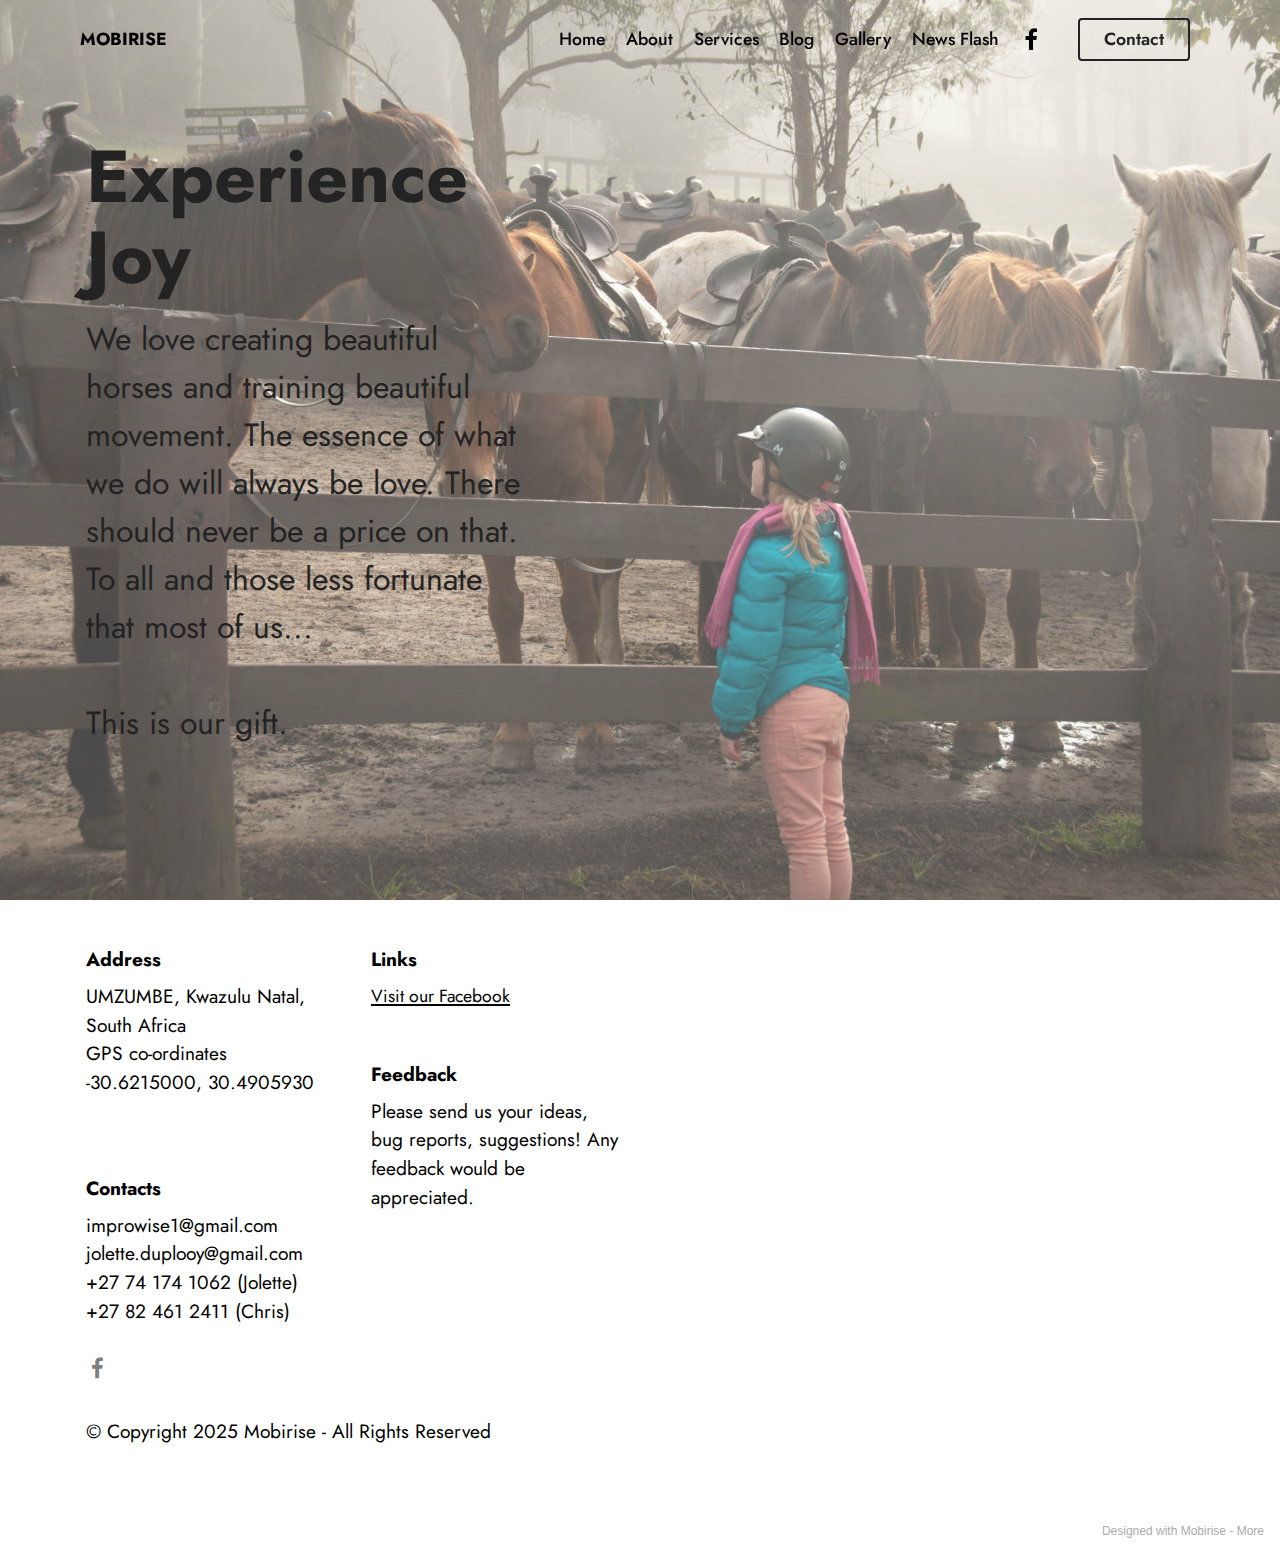
==== commit 2236bb40: "create github pages" ====
--- a/index.html
+++ b/index.html
@@ -159,7 +159,7 @@
             </div>
         </div>
     </div>
-</section><section style="background-color: #fff; font-family: -apple-system, BlinkMacSystemFont, 'Segoe UI', 'Roboto', 'Helvetica Neue', Arial, sans-serif; color:#aaa; font-size:12px; padding: 0; align-items: center; display: flex;"><a href="https://mobirise.site/z" style="flex: 1 1; height: 3rem; padding-left: 1rem;"></a><p style="flex: 0 0 auto; margin:0; padding-right:1rem;">Page was <a href="https://mobirise.site/g" style="color:#aaa;">made</a> with Mobirise</p></section><script src="assets/web/assets/jquery/jquery.min.js"></script>  <script src="assets/popper/popper.min.js"></script>  <script src="assets/tether/tether.min.js"></script>  <script src="assets/bootstrap/js/bootstrap.min.js"></script>  <script src="assets/smoothscroll/smooth-scroll.js"></script>  <script src="assets/dropdown/js/nav-dropdown.js"></script>  <script src="assets/dropdown/js/navbar-dropdown.js"></script>  <script src="assets/touchswipe/jquery.touch-swipe.min.js"></script>  <script src="assets/theme/js/script.js"></script>  
+</section><section style="background-color: #fff; font-family: -apple-system, BlinkMacSystemFont, 'Segoe UI', 'Roboto', 'Helvetica Neue', Arial, sans-serif; color:#aaa; font-size:12px; padding: 0; align-items: center; display: flex;"><a href="https://mobirise.site/g" style="flex: 1 1; height: 3rem; padding-left: 1rem;"></a><p style="flex: 0 0 auto; margin:0; padding-right:1rem;">Designed with Mobirise - <a href="https://mobirise.site/l" style="color:#aaa;">More</a></p></section><script src="assets/web/assets/jquery/jquery.min.js"></script>  <script src="assets/popper/popper.min.js"></script>  <script src="assets/tether/tether.min.js"></script>  <script src="assets/bootstrap/js/bootstrap.min.js"></script>  <script src="assets/smoothscroll/smooth-scroll.js"></script>  <script src="assets/dropdown/js/nav-dropdown.js"></script>  <script src="assets/dropdown/js/navbar-dropdown.js"></script>  <script src="assets/touchswipe/jquery.touch-swipe.min.js"></script>  <script src="assets/theme/js/script.js"></script>  
   
   
 </body>
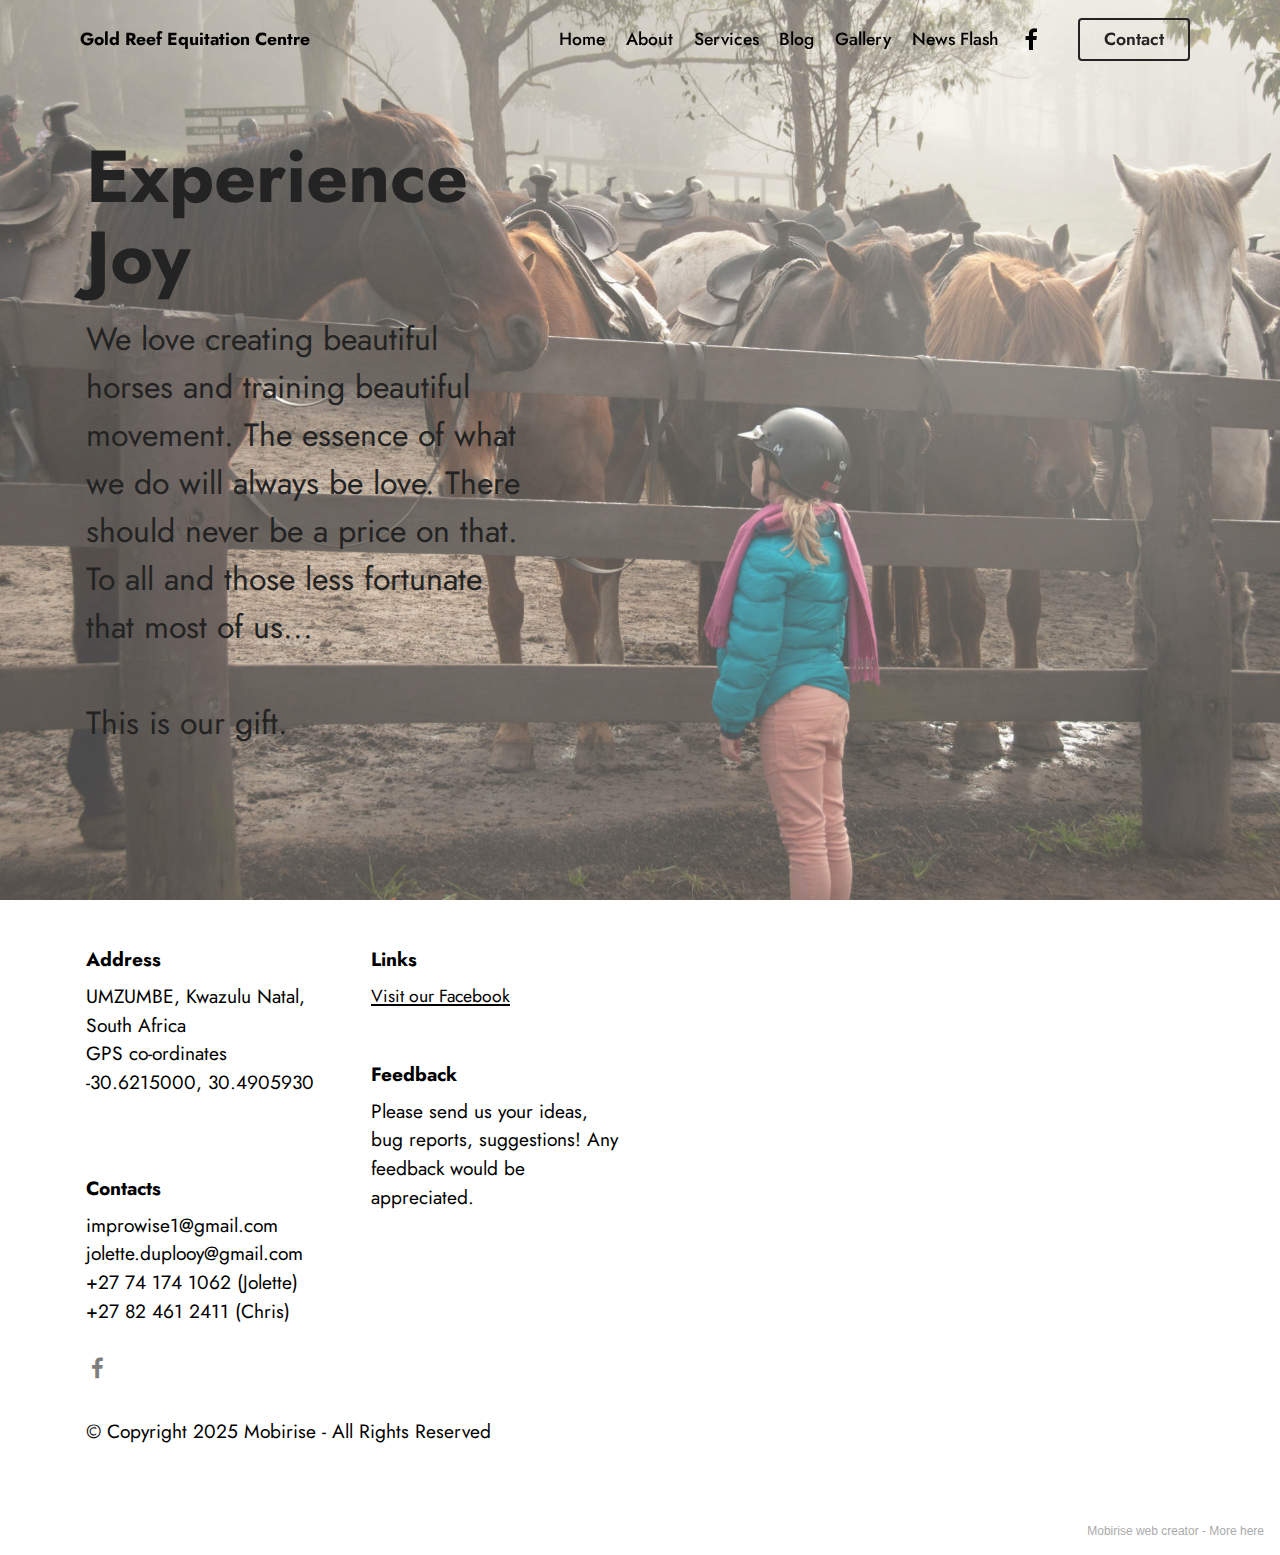
==== commit 2aa4de01: "create github pages" ====
--- a/index.html
+++ b/index.html
@@ -44,9 +44,8 @@
         <div class="menu-logo">
             <div class="navbar-brand">
                 
-                <span class="navbar-caption-wrap"><a class="navbar-caption text-primary display-4" href="https://mobiri.se">
-                        MOBIRISE
-                    </a></span>
+                <span class="navbar-caption-wrap"><a class="navbar-caption text-primary display-4" href="index.html">
+                        Gold Reef Equitation Centre</a></span>
             </div>
         </div>
         <div class="collapse navbar-collapse" id="navbarSupportedContent">
@@ -68,7 +67,7 @@
                         
                         News Flash</a>
                 </li><li class="nav-item"><a class="nav-link link text-primary display-4" href="https://www.facebook.com/groups/341461612942350/" target="_blank"><span class="socicon socicon-facebook mbr-iconfont mbr-iconfont-btn" style="color: rgb(0, 0, 0);"></span></a></li></ul>
-            <div class="navbar-buttons mbr-section-btn"><a class="btn btn-sm btn-black-outline display-4" href="contact.html">
+            <div class="navbar-buttons mbr-section-btn"><a class="btn btn-sm btn-black-outline display-4" href="https://mobiri.se">
                     
                     Contact</a></div>
         </div>
@@ -159,7 +158,7 @@
             </div>
         </div>
     </div>
-</section><section style="background-color: #fff; font-family: -apple-system, BlinkMacSystemFont, 'Segoe UI', 'Roboto', 'Helvetica Neue', Arial, sans-serif; color:#aaa; font-size:12px; padding: 0; align-items: center; display: flex;"><a href="https://mobirise.site/g" style="flex: 1 1; height: 3rem; padding-left: 1rem;"></a><p style="flex: 0 0 auto; margin:0; padding-right:1rem;">Designed with Mobirise - <a href="https://mobirise.site/l" style="color:#aaa;">More</a></p></section><script src="assets/web/assets/jquery/jquery.min.js"></script>  <script src="assets/popper/popper.min.js"></script>  <script src="assets/tether/tether.min.js"></script>  <script src="assets/bootstrap/js/bootstrap.min.js"></script>  <script src="assets/smoothscroll/smooth-scroll.js"></script>  <script src="assets/dropdown/js/nav-dropdown.js"></script>  <script src="assets/dropdown/js/navbar-dropdown.js"></script>  <script src="assets/touchswipe/jquery.touch-swipe.min.js"></script>  <script src="assets/theme/js/script.js"></script>  
+</section><section style="background-color: #fff; font-family: -apple-system, BlinkMacSystemFont, 'Segoe UI', 'Roboto', 'Helvetica Neue', Arial, sans-serif; color:#aaa; font-size:12px; padding: 0; align-items: center; display: flex;"><a href="https://mobirise.site/j" style="flex: 1 1; height: 3rem; padding-left: 1rem;"></a><p style="flex: 0 0 auto; margin:0; padding-right:1rem;">Mobirise web creator - <a href="https://mobirise.site/n" style="color:#aaa;">More here</a></p></section><script src="assets/web/assets/jquery/jquery.min.js"></script>  <script src="assets/popper/popper.min.js"></script>  <script src="assets/tether/tether.min.js"></script>  <script src="assets/bootstrap/js/bootstrap.min.js"></script>  <script src="assets/smoothscroll/smooth-scroll.js"></script>  <script src="assets/dropdown/js/nav-dropdown.js"></script>  <script src="assets/dropdown/js/navbar-dropdown.js"></script>  <script src="assets/touchswipe/jquery.touch-swipe.min.js"></script>  <script src="assets/theme/js/script.js"></script>  
   
   
 </body>
